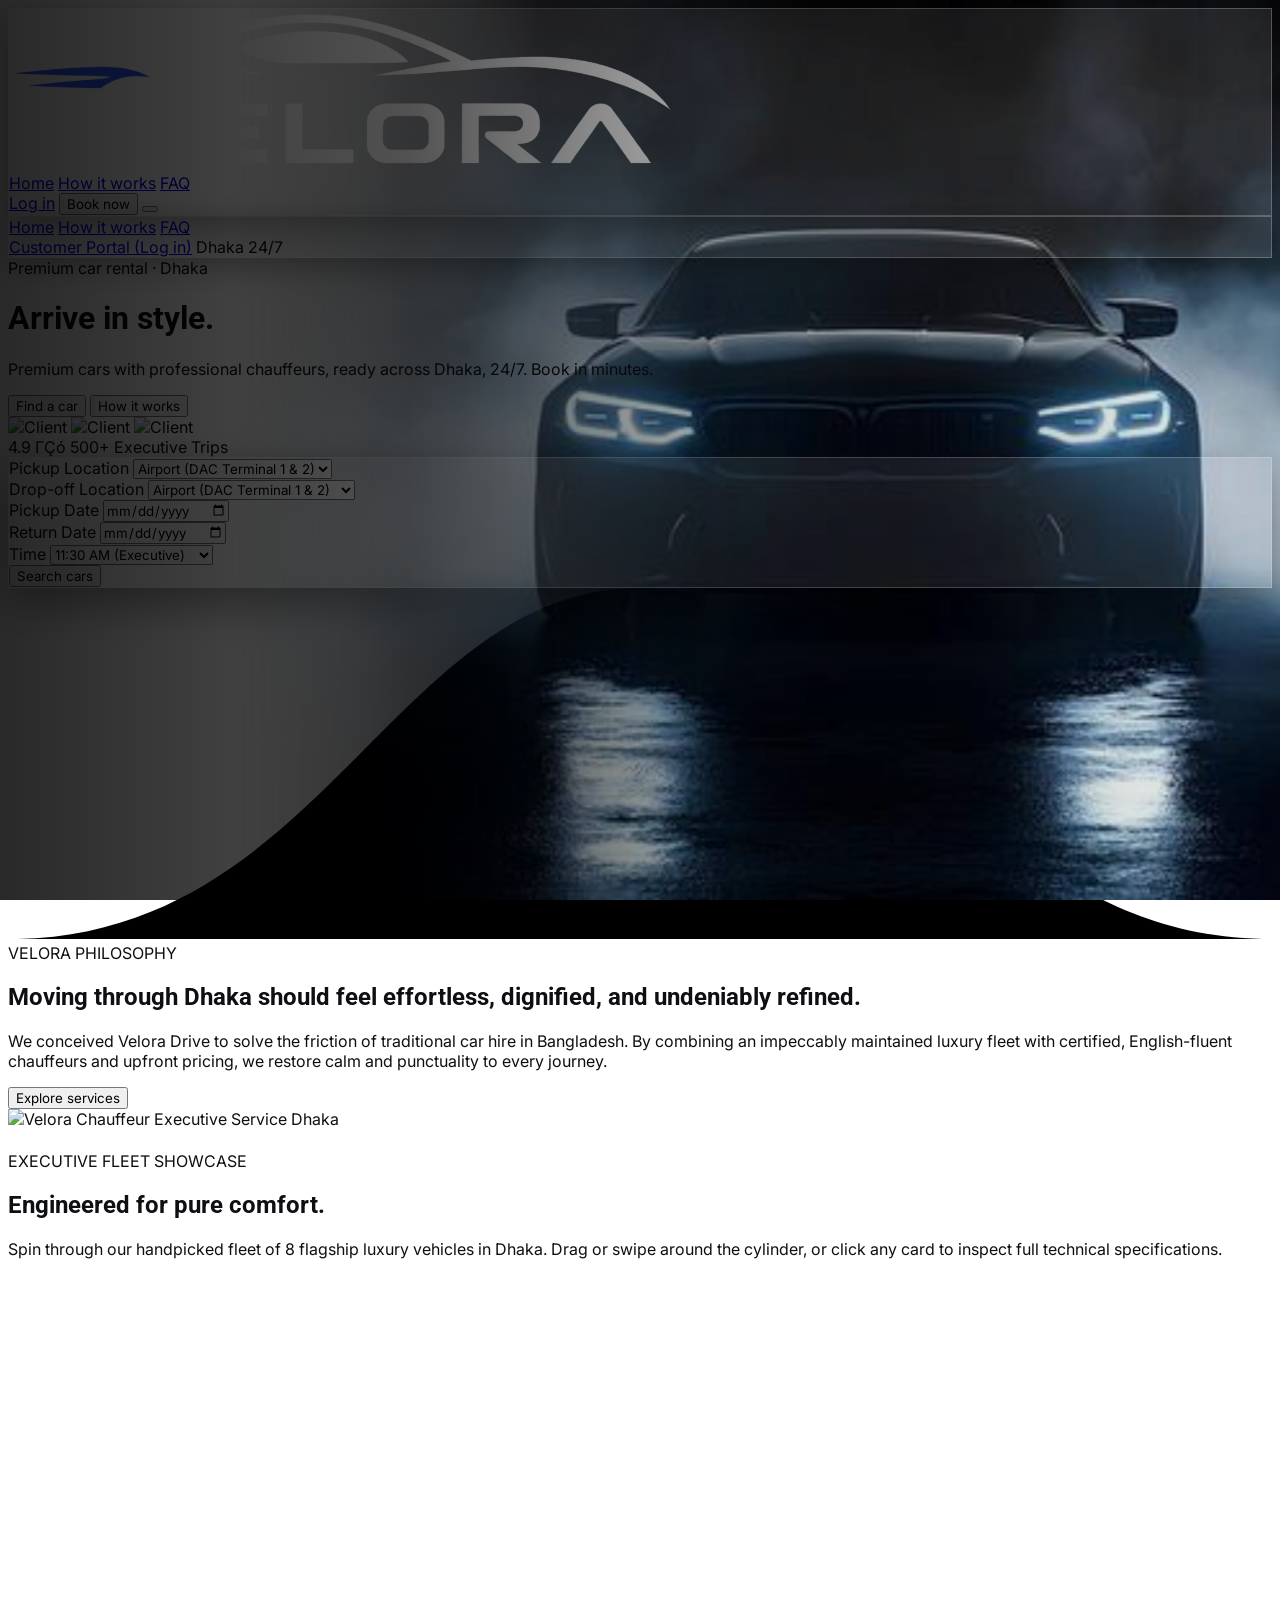
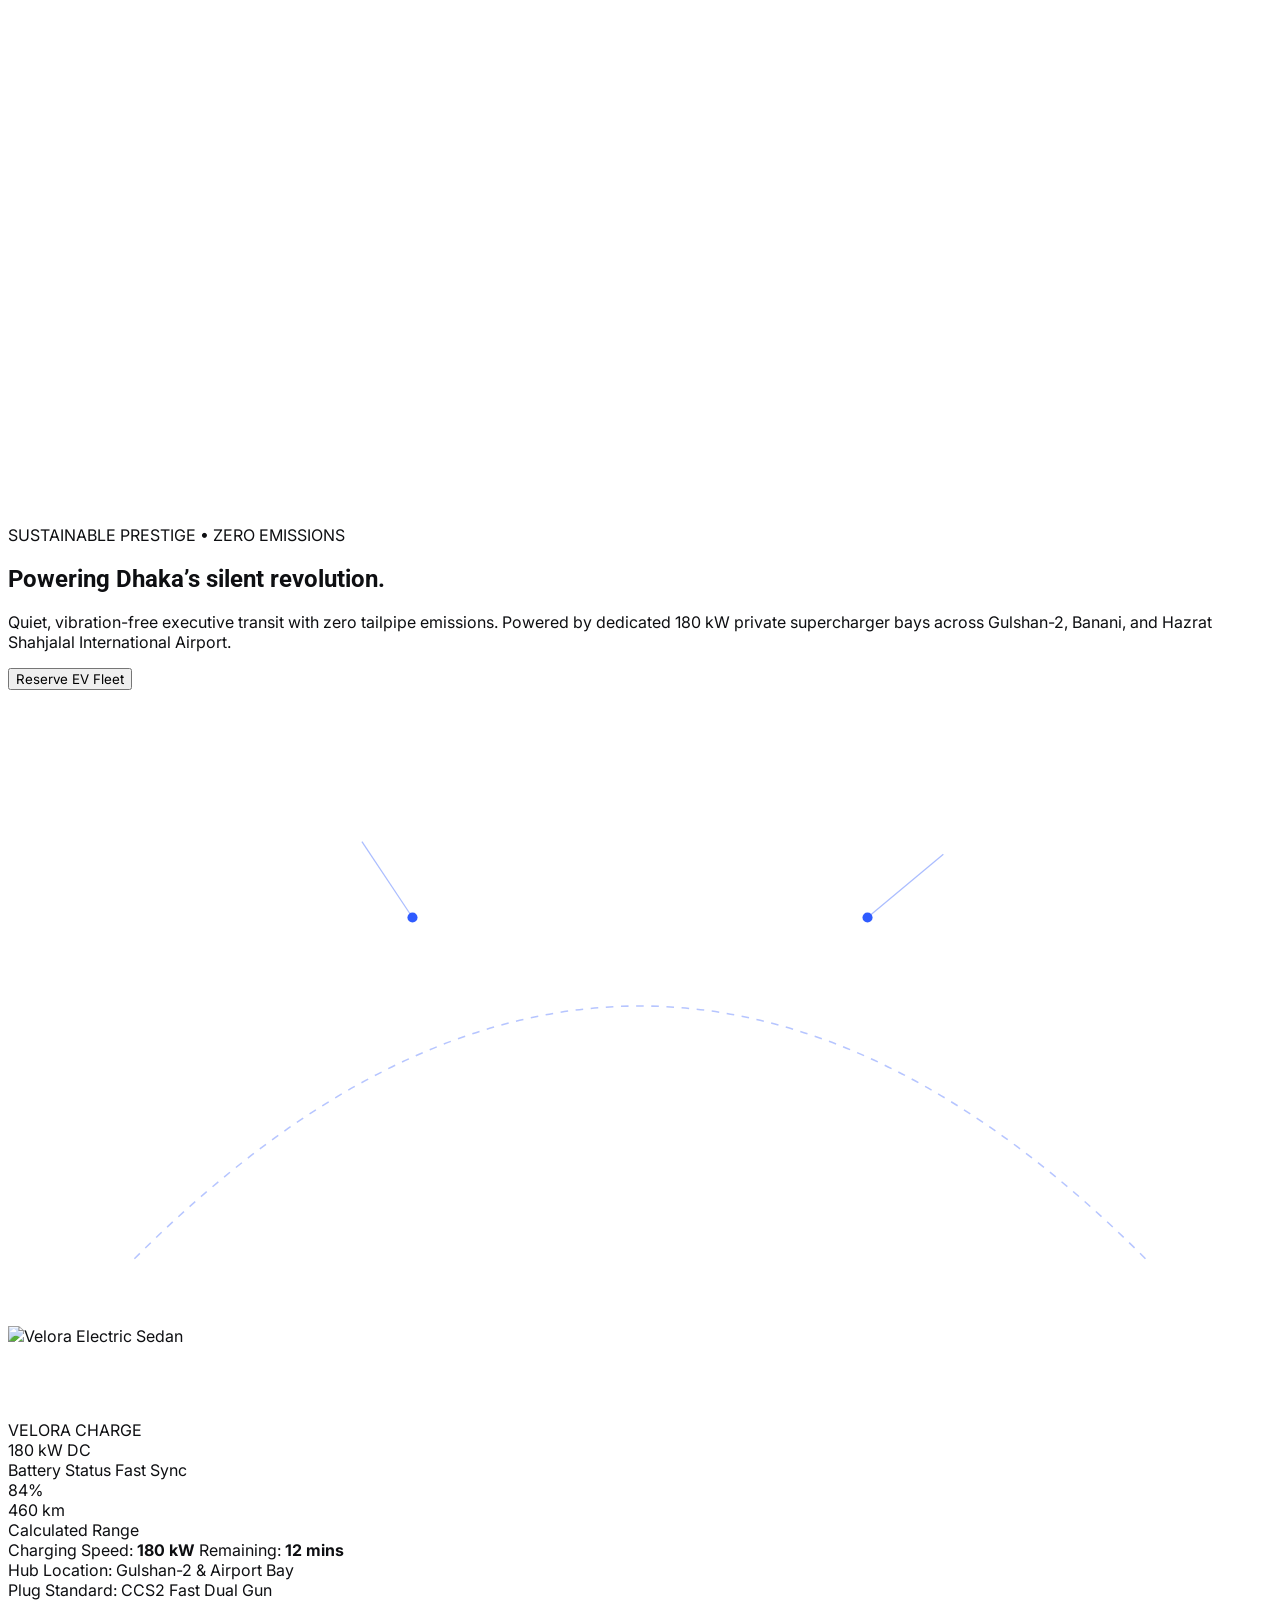
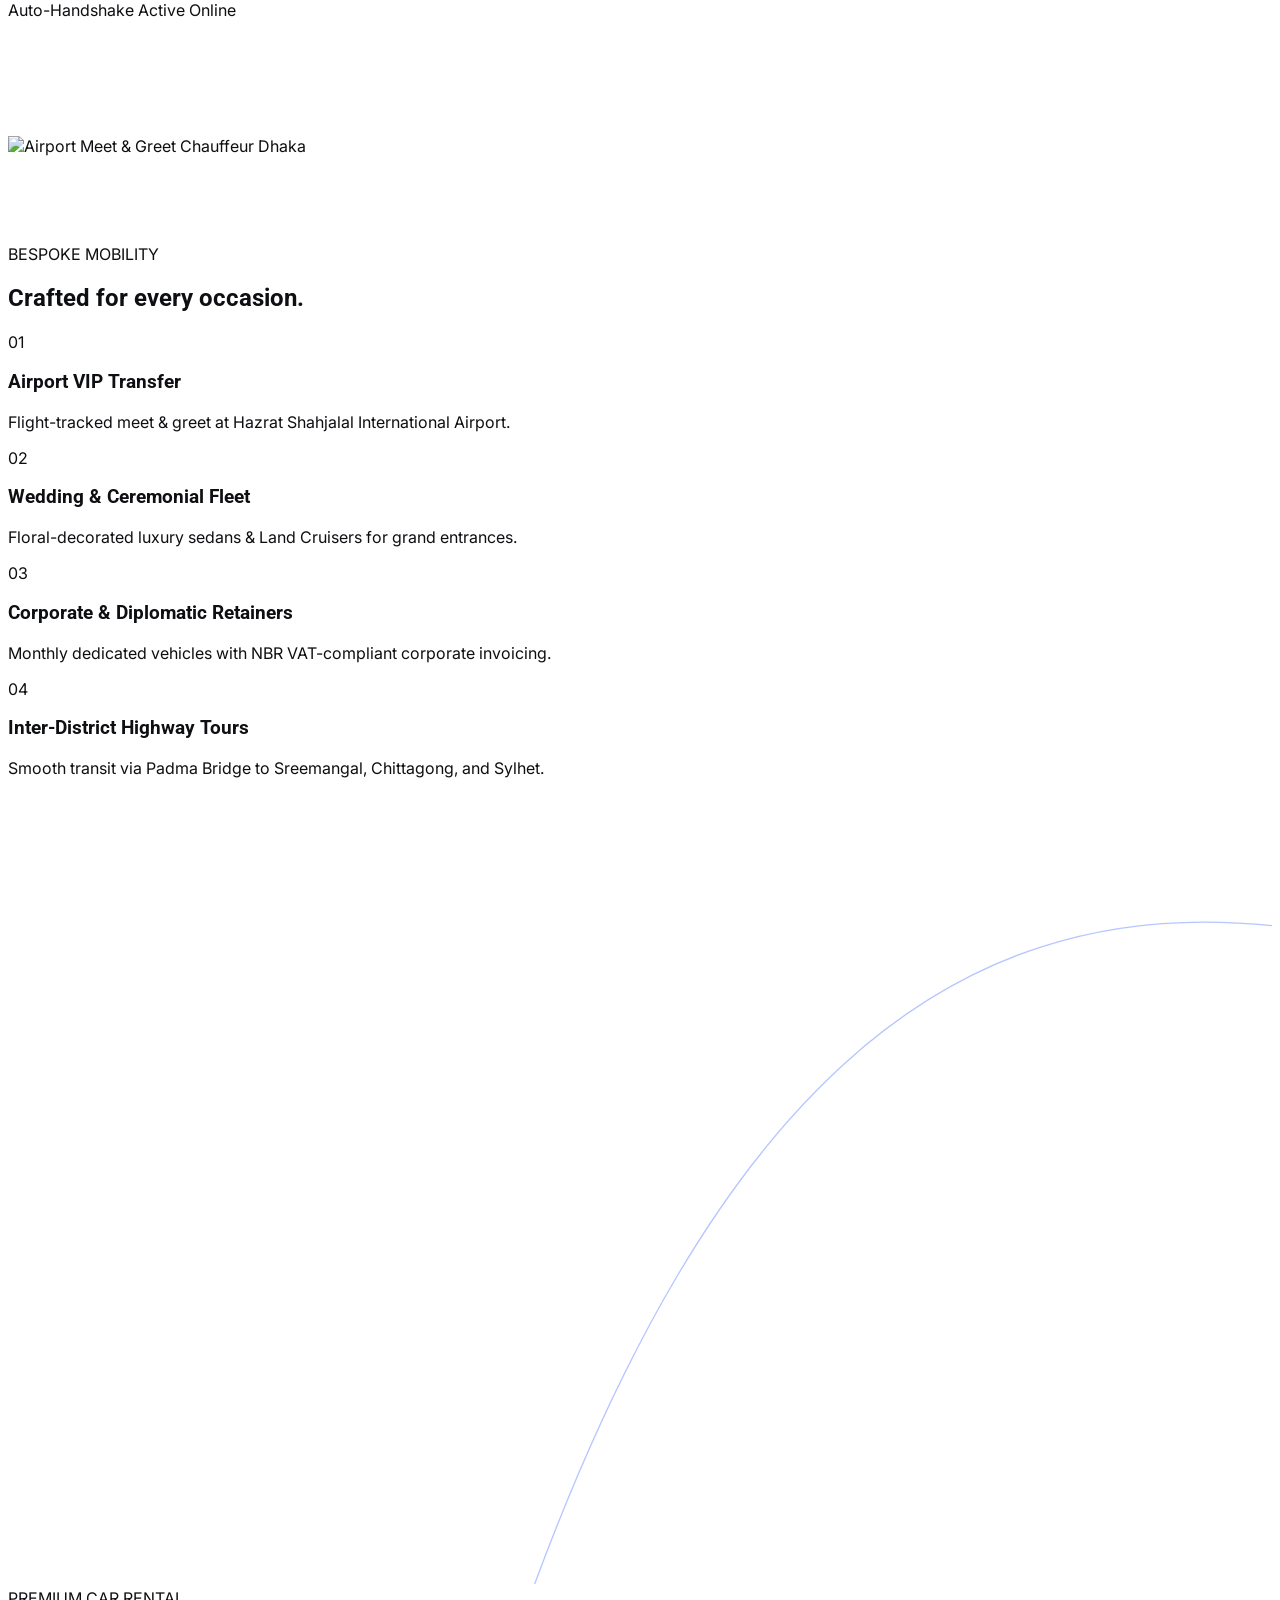
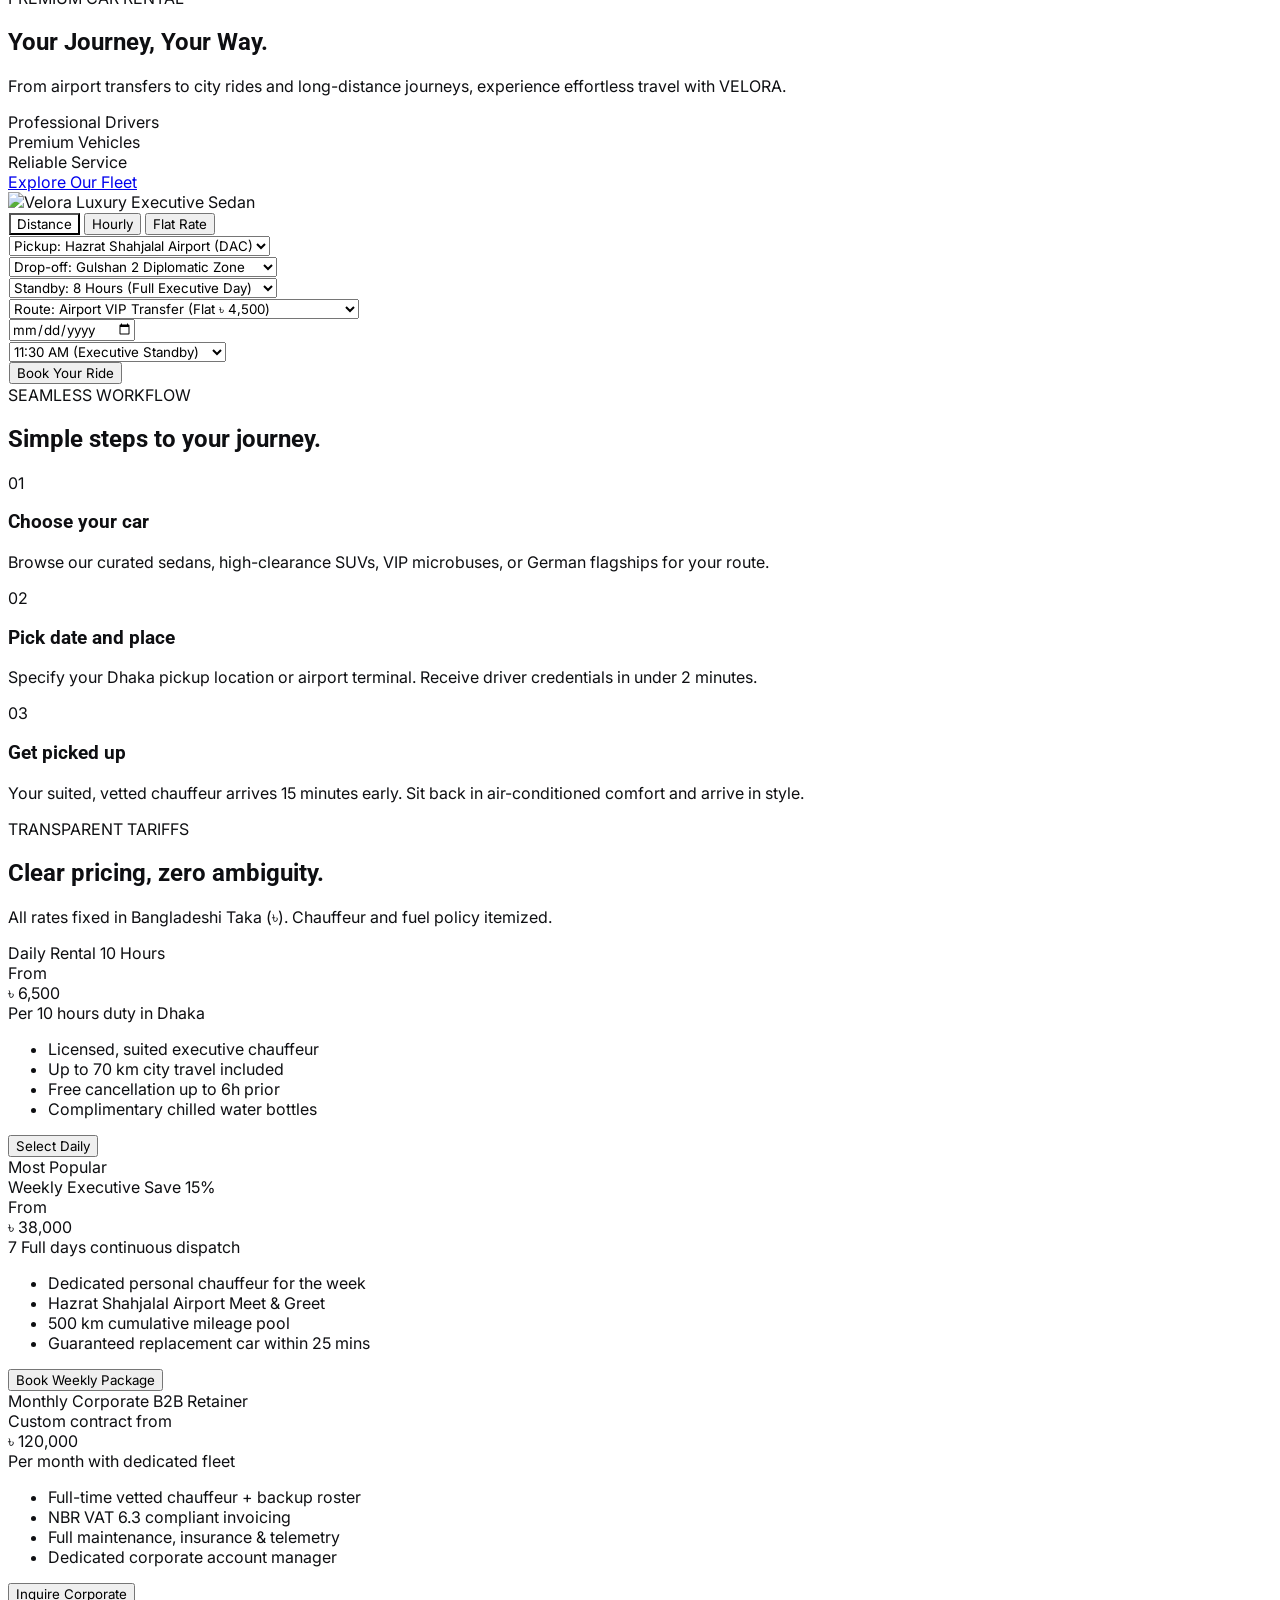
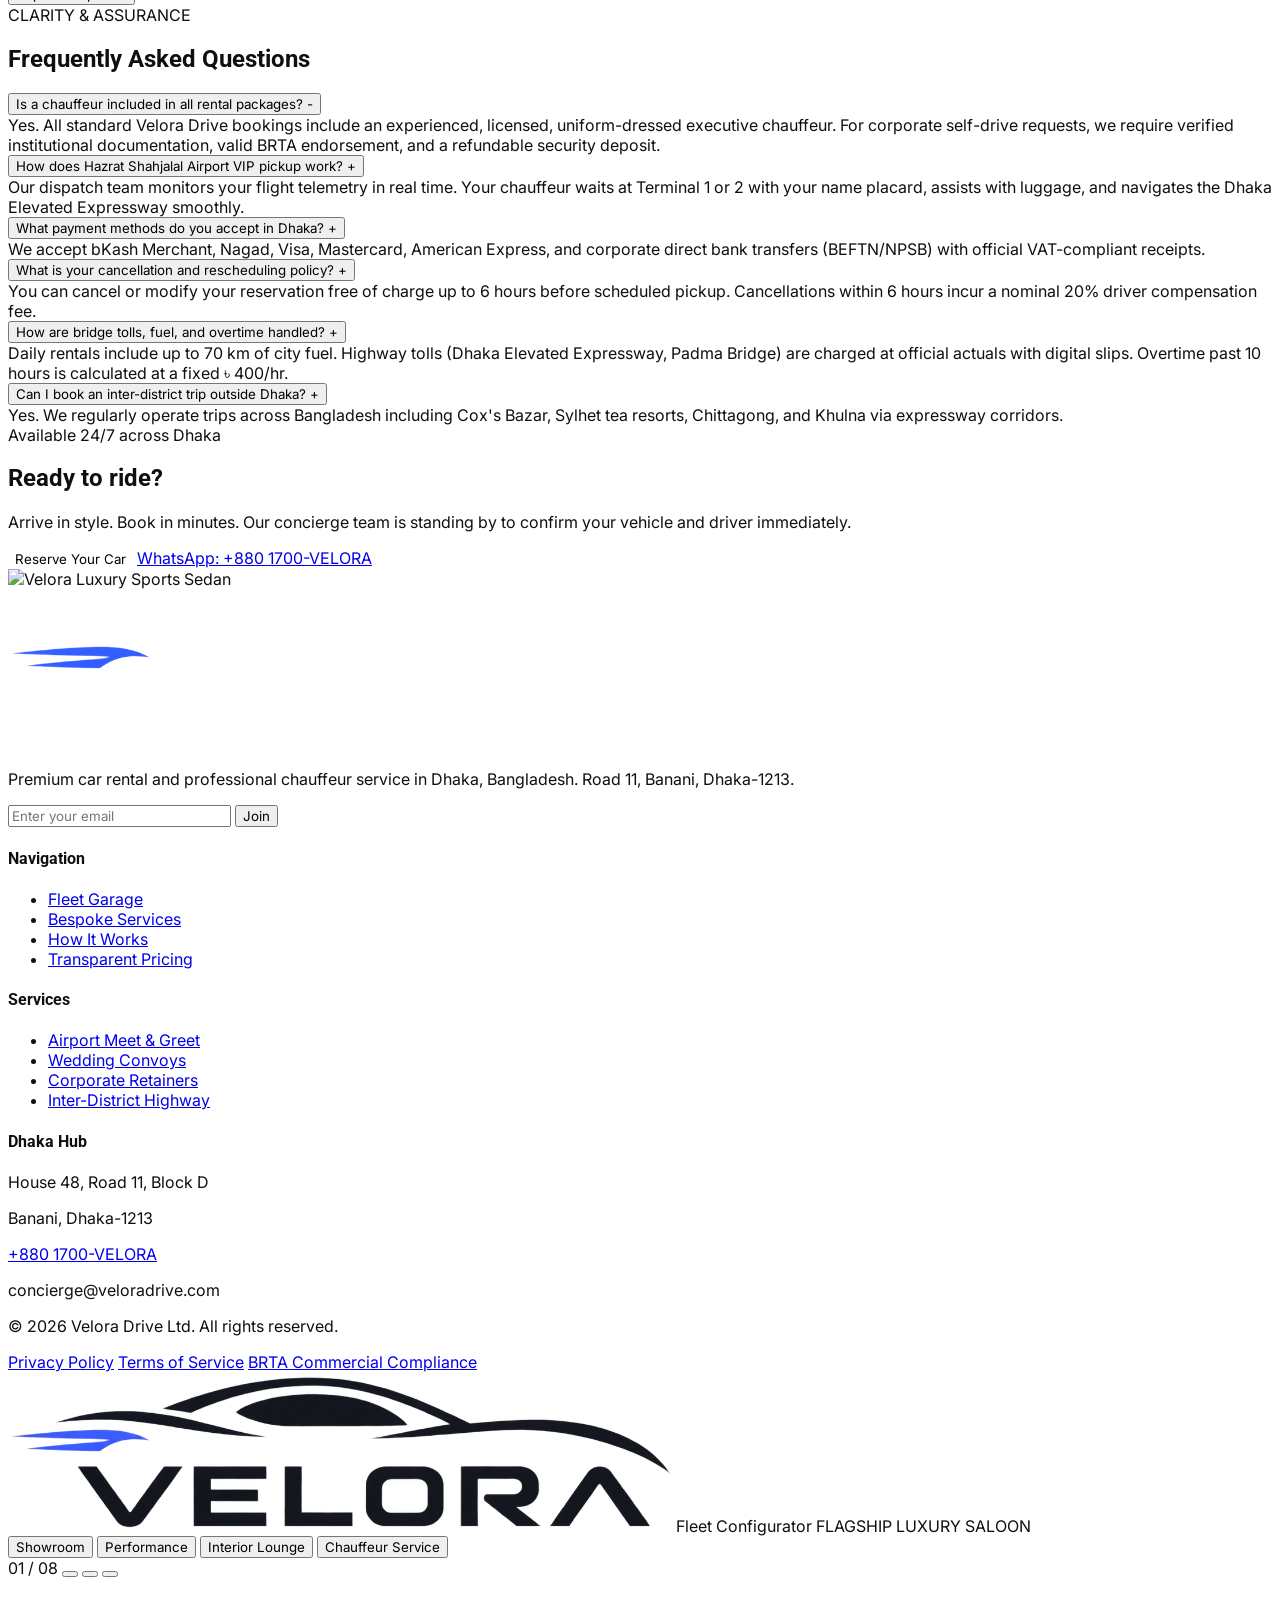
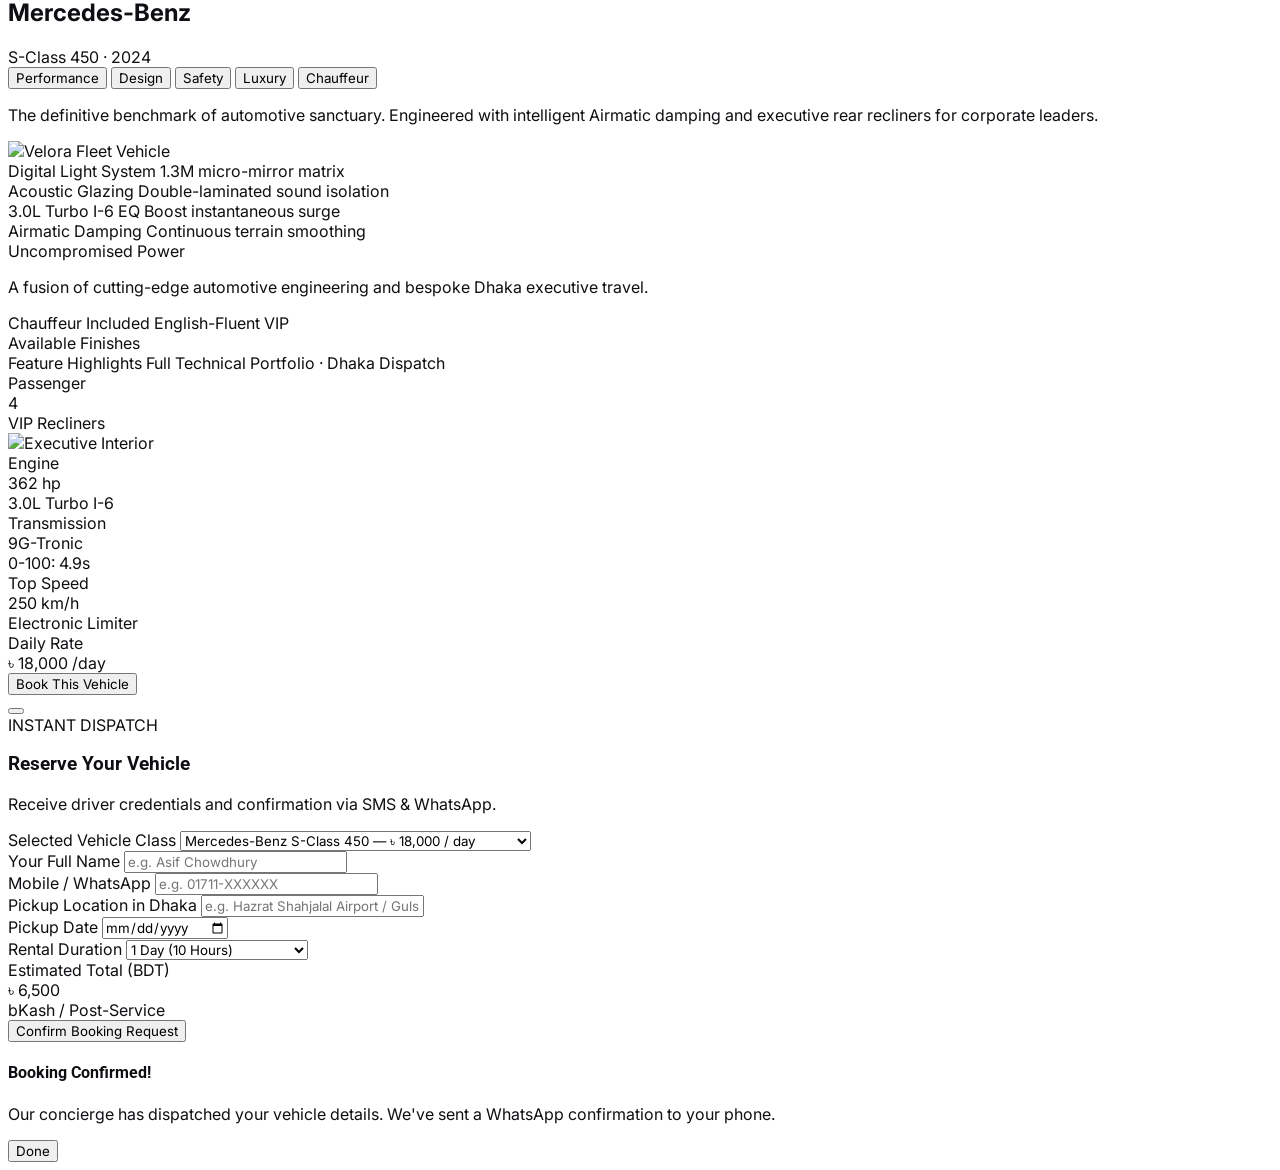
==== index.html @ f096539b "Fix hero video playback with mathematically accurate FastStart MP4 offsets and streamlined autoplay " ====
<!DOCTYPE html>
<html lang="en" class="scroll-smooth">
<head>
  <meta charset="UTF-8">
  <meta name="viewport" content="width=device-width, initial-scale=1.0">
  <title>Velora Drive — Premium Car Rental & Chauffeur Service | Dhaka</title>
  <meta name="description" content="Arrive in style. Book in minutes. Premium car rental and professional chauffeur service across Dhaka, Bangladesh.">
  <meta http-equiv="Cache-Control" content="no-cache, no-store, must-revalidate">
  <meta http-equiv="Pragma" content="no-cache">
  <meta http-equiv="Expires" content="0">

  <!-- Instant Video Preload for Zero-Delay Hero Playback -->
  <link rel="preload" as="video" href="hero.mp4?v=4" type="video/mp4">

  <!-- Google Fonts: Roboto Bold for Titles + Inter for Body & UI -->




  <link rel="preconnect" href="https://fonts.googleapis.com">
  <link rel="preconnect" href="https://fonts.gstatic.com" crossorigin>
  <link href="https://fonts.googleapis.com/css2?family=Inter:wght@300;400;500;600;700;800&family=Roboto:wght@400;500;700;900&display=swap" rel="stylesheet">

  <!-- Tailwind CSS -->
  <script src="https://cdn.tailwindcss.com"></script>

  <!-- Lucide Icons -->
  <script src="https://unpkg.com/lucide@latest"></script>

  <!-- React Bits CircularCarousel Component Styles -->
  <link rel="stylesheet" href="./CircularCarousel.css?v=6">

  <!-- React 18 & ReactDOM 18 for CircularCarousel (with CDN fallback) -->
  <script src="https://cdnjs.cloudflare.com/ajax/libs/react/18.3.1/umd/react.production.min.js"></script>
  <script>window.React || document.write('<script src="https://unpkg.com/react@18/umd/react.production.min.js"><\/script>')</script>
  <script src="https://cdnjs.cloudflare.com/ajax/libs/react-dom/18.3.1/umd/react-dom.production.min.js"></script>
  <script>window.ReactDOM || document.write('<script src="https://unpkg.com/react-dom@18/umd/react-dom.production.min.js"><\/script>')</script>
  <script src="./CircularCarousel.js?v=6"></script>

  <script>
    tailwind.config = {
      theme: {
        extend: {
          colors: {
            page: '#FFFFFF',
            pageAlt: '#F5F6F8',
            ink: '#0E0F12',
            inkSecondary: '#5C6068',
            hairline: 'rgba(14, 15, 18, 0.08)',
            hairlineLight: 'rgba(255, 255, 255, 0.12)',
            electric: '#2F5BFF',
            electricHover: '#1E47E6',
            electricGlow: 'rgba(47, 91, 255, 0.25)',
          },
          fontFamily: {
            sans: ['Inter', '-apple-system', 'BlinkMacSystemFont', '"Segoe UI"', 'sans-serif'],
            inter: ['Inter', '-apple-system', 'BlinkMacSystemFont', '"Segoe UI"', 'sans-serif'],
            title: ['Roboto', '-apple-system', 'BlinkMacSystemFont', '"Segoe UI"', 'sans-serif'],
            subheading: ['Roboto', '-apple-system', 'BlinkMacSystemFont', '"Segoe UI"', 'sans-serif'],
            roboto: ['Roboto', '-apple-system', 'BlinkMacSystemFont', '"Segoe UI"', 'sans-serif'],
            serif: ['Roboto', '-apple-system', 'BlinkMacSystemFont', '"Segoe UI"', 'sans-serif'],
            display: ['Roboto', '-apple-system', 'BlinkMacSystemFont', '"Segoe UI"', 'sans-serif'],
          },
          boxShadow: {
            'glass': '0 8px 32px 0 rgba(14, 15, 18, 0.06)',
            'glass-hover': '0 12px 40px 0 rgba(14, 15, 18, 0.10)',
            'pill': '0 4px 20px -2px rgba(14, 15, 18, 0.12)',
            'card-lift': '0 20px 40px -15px rgba(14, 15, 18, 0.08)',
            'electric': '0 0 24px -2px rgba(47, 91, 255, 0.4)',
          }
        }
      }
    }
  </script>

  <style>
    body {
      background-color: #FFFFFF;
      color: #0E0F12;
      font-family: 'Inter', -apple-system, BlinkMacSystemFont, 'Segoe UI', Roboto, sans-serif;
      overflow-x: hidden;
      selection-background-color: #2F5BFF;
      selection-color: #ffffff;
    }

    ::selection {
      background-color: #2F5BFF;
      color: #ffffff;
    }

    /* STRICT GLOBAL ENFORCEMENT: Absolutely NO italic typography anywhere */
    *, *::before, *::after {
      font-style: normal !important;
    }

    /* ALL TITLES & HEADINGS: Roboto Bold (700) */
    h1, h2, h3, h4, h5, h6,
    .font-serif, .font-display, .font-serif-display,
    .title-bold, .font-title,
    h1.font-serif, h2.font-serif, h3.font-serif,
    h1 .font-serif, h2 .font-serif, h3 .font-serif,
    .font-serif-italic {
      font-family: 'Roboto', -apple-system, BlinkMacSystemFont, 'Segoe UI', sans-serif !important;
      font-weight: 700 !important;
      font-style: normal !important;
    }

    /* ALL OTHER TEXT (Body, Paragraphs, UI, Subheadings, Buttons, Inputs, Spans): Inter */
    body,
    p,
    a,
    button,
    input,
    select,
    textarea,
    label,
    li,
    .font-sans,
    .font-inter,
    .font-roboto,
    .font-subheading,
    .section-desc {
      font-family: 'Inter', -apple-system, BlinkMacSystemFont, 'Segoe UI', Roboto, sans-serif !important;
      font-style: normal !important;
    }

    /* Glass Effect (white 40-55%, blur 18-24px, 1px white border, soft shadow) */
    .glass-floating {
      background: rgba(255, 255, 255, 0.52);
      backdrop-filter: blur(20px);
      -webkit-backdrop-filter: blur(20px);
      border: 1px solid rgba(255, 255, 255, 0.85);
      box-shadow: 0 8px 32px 0 rgba(14, 15, 18, 0.06);
    }

    .glass-floating-dark {
      background: rgba(255, 255, 255, 0.12);
      backdrop-filter: blur(20px);
      -webkit-backdrop-filter: blur(20px);
      border: 1px solid rgba(255, 255, 255, 0.2);
    }

    /* 12-Column Architectural Grid Overlay */
    .hero-grid-lines {
      background-image: repeating-linear-gradient(
        to right,
        rgba(14, 15, 18, 0.035) 0px,
        rgba(14, 15, 18, 0.035) 1px,
        transparent 1px,
        transparent calc((100% - 11px) / 12)
      );
    }

    .hero-grid-lines-dark {
      background-image: repeating-linear-gradient(
        to right,
        rgba(255, 255, 255, 0.03) 0px,
        rgba(255, 255, 255, 0.03) 1px,
        transparent 1px,
        transparent calc((100% - 11px) / 12)
      );
    }

    /* Hero Background Video Styling & Right-Shift */
    .hero-video-media {
      position: absolute;
      top: 0;
      left: 0;
      width: 100%;
      height: 100%;
      object-fit: cover;
      object-position: center center;
      transform: translateX(18%);
      mask-image: linear-gradient(to right, transparent 0%, rgba(0,0,0,0.3) 10%, rgba(0,0,0,0.85) 24%, black 36%, black 100%);
      -webkit-mask-image: linear-gradient(to right, transparent 0%, rgba(0,0,0,0.3) 10%, rgba(0,0,0,0.85) 24%, black 36%, black 100%);
      transition: opacity 0.6s ease-in-out;
      will-change: opacity, transform;
    }

    @media (max-width: 1024px) {
      .hero-video-media {
        transform: translateX(10%);
        mask-image: linear-gradient(to right, transparent 0%, rgba(0,0,0,0.5) 15%, black 35%, black 100%);
        -webkit-mask-image: linear-gradient(to right, transparent 0%, rgba(0,0,0,0.5) 15%, black 35%, black 100%);
      }
    }

    @media (max-width: 768px) {
      .hero-video-media {
        transform: translateX(0);
        object-position: center 20%;
        mask-image: linear-gradient(to bottom, black 0%, black 50%, rgba(0,0,0,0.4) 75%, transparent 100%);
        -webkit-mask-image: linear-gradient(to bottom, black 0%, black 50%, rgba(0,0,0,0.4) 75%, transparent 100%);
      }
    }

    .viewport-mobile .hero-video-media {
      transform: translateX(0) !important;
      object-position: center 20% !important;
      mask-image: linear-gradient(to bottom, black 0%, black 50%, rgba(0,0,0,0.4) 75%, transparent 100%) !important;
      -webkit-mask-image: linear-gradient(to bottom, black 0%, black 50%, rgba(0,0,0,0.4) 75%, transparent 100%) !important;
    }

    /* Dark gradient overlay for >= 4.5:1 text contrast */
    .hero-video-overlay {
      position: absolute;
      inset: 0;
      background: linear-gradient(to right, rgba(0, 0, 0, 0.84) 0%, rgba(0, 0, 0, 0.68) 32%, rgba(0, 0, 0, 0.28) 58%, rgba(0, 0, 0, 0.05) 100%);
      pointer-events: none;
      z-index: 2;
    }

    @media (max-width: 768px) {
      .hero-video-overlay {
        background: linear-gradient(to bottom, rgba(0, 0, 0, 0.35) 0%, rgba(0, 0, 0, 0.72) 42%, rgba(0, 0, 0, 0.95) 80%);
      }
    }

    .viewport-mobile .hero-video-overlay {
      background: linear-gradient(to bottom, rgba(0, 0, 0, 0.35) 0%, rgba(0, 0, 0, 0.72) 42%, rgba(0, 0, 0, 0.95) 80%) !important;
    }

    /* Floating Pill Full-Glass Navbar */
    .hero-glass-nav {
      background: rgba(255, 255, 255, 0.10);
      backdrop-filter: blur(22px) saturate(150%);
      -webkit-backdrop-filter: blur(22px) saturate(150%);
      border: 1px solid rgba(255, 255, 255, 0.25);
      box-shadow: 0 8px 32px 0 rgba(0, 0, 0, 0.35);
      transition: background 0.3s ease, backdrop-filter 0.3s ease, border-color 0.3s ease, box-shadow 0.3s ease;
    }

    .hero-glass-nav.is-scrolled {
      background: rgba(14, 15, 18, 0.85);
      backdrop-filter: blur(28px) saturate(160%);
      -webkit-backdrop-filter: blur(28px) saturate(160%);
      border-color: rgba(255, 255, 255, 0.18);
      box-shadow: 0 16px 40px rgba(0, 0, 0, 0.6);
    }

    /* Floating Glass Booking Bar */
    .hero-booking-glass {
      background: rgba(255, 255, 255, 0.10);
      backdrop-filter: blur(22px) saturate(150%);
      -webkit-backdrop-filter: blur(22px) saturate(150%);
      border: 1px solid rgba(255, 255, 255, 0.25);
      box-shadow: 0 16px 45px rgba(0, 0, 0, 0.4);
    }

    /* Entrance Keyframe Animations */
    @keyframes heroFadeDown {
      0% {
        opacity: 0;
        transform: translateY(-24px);
      }
      100% {
        opacity: 1;
        transform: translateY(0);
      }
    }

    @keyframes heroSlideUp {
      0% {
        opacity: 0;
        transform: translateY(36px);
      }
      100% {
        opacity: 1;
        transform: translateY(0);
      }
    }

    @keyframes heroFadeIn {
      0% {
        opacity: 0;
      }
      100% {
        opacity: 1;
      }
    }

    .animate-hero-nav {
      animation: heroFadeDown 0.8s cubic-bezier(0.16, 1, 0.3, 1) forwards;
    }

    .animate-hero-line-1 {
      opacity: 0;
      animation: heroSlideUp 0.7s cubic-bezier(0.16, 1, 0.3, 1) 0.15s forwards;
    }

    .animate-hero-line-2 {
      opacity: 0;
      animation: heroSlideUp 0.7s cubic-bezier(0.16, 1, 0.3, 1) 0.32s forwards;
    }

    .animate-hero-subtext {
      opacity: 0;
      animation: heroFadeIn 0.8s ease-out 0.5s forwards;
    }

    .animate-hero-buttons {
      opacity: 0;
      animation: heroFadeIn 0.8s ease-out 0.65s forwards;
    }

    .animate-hero-booking {
      opacity: 0;
      animation: heroFadeIn 0.9s cubic-bezier(0.16, 1, 0.3, 1) 0.8s forwards;
    }

    /* 360° Ring Perspective Orbit */
    .ellipse-orbit {
      transform: rotateX(68deg);
      border-radius: 50%;
    }

    /* 3D Cinematic Curved Car Showcase (7 Landscape Cards in Perspective) */
    :root {
      --curved-card-w: 400px;
      --curved-card-h: 270px;
    }
    @media (max-width: 1024px) {
      :root {
        --curved-card-w: 340px;
        --curved-card-h: 230px;
      }
    }
    @media (max-width: 640px) {
      :root {
        --curved-card-w: 290px;
        --curved-card-h: 195px;
      }
    }

    .curved-stage-viewport {
      perspective: 1400px;
      perspective-origin: 50% 50%;
      width: 100%;
      height: 350px;
      display: flex;
      align-items: center;
      justify-content: center;
      position: relative;
      touch-action: pan-y;
      user-select: none;
      -webkit-user-select: none;
      overflow: hidden;
    }
    @media (min-width: 640px) {
      .curved-stage-viewport {
        height: 390px;
      }
    }
    @media (min-width: 1024px) {
      .curved-stage-viewport {
        height: 440px;
      }
    }

    .curved-carousel-track {
      position: relative;
      width: var(--curved-card-w);
      height: var(--curved-card-h);
      transform-style: preserve-3d;
      display: flex;
      align-items: center;
      justify-content: center;
    }

    .curved-card {
      position: absolute;
      top: 0;
      left: 0;
      width: 100%;
      height: 100%;
      border-radius: 14px;
      overflow: hidden;
      background: #0d0e12;
      border: 1px solid rgba(255, 255, 255, 0.12);
      box-shadow: 0 20px 45px -10px rgba(0, 0, 0, 0.8), 0 0 20px rgba(0, 0, 0, 0.5);
      cursor: pointer;
      transform-style: preserve-3d;
      backface-visibility: hidden;
      transition: transform 800ms cubic-bezier(0.22, 1, 0.36, 1), 
                  opacity 800ms cubic-bezier(0.22, 1, 0.36, 1), 
                  filter 800ms cubic-bezier(0.22, 1, 0.36, 1),
                  border-color 400ms ease,
                  box-shadow 400ms ease;
      will-change: transform, opacity, filter;
    }

    .curved-card:hover {
      border-color: rgba(255, 255, 255, 0.65) !important;
      box-shadow: 0 28px 60px -10px rgba(0, 0, 0, 0.9), 0 0 30px rgba(255, 255, 255, 0.15) !important;
    }

    .curved-card.is-center {
      border-color: rgba(255, 255, 255, 0.35);
      box-shadow: 0 30px 65px -12px rgba(0, 0, 0, 0.95), 0 0 35px rgba(56, 189, 248, 0.14);
    }

    /* Custom scrollbar */
    ::-webkit-scrollbar {
      width: 7px;
    }
    ::-webkit-scrollbar-track {
      background: #F5F6F8;
    }
    ::-webkit-scrollbar-thumb {
      background: #D1D5DB;
      border-radius: 4px;
    }
    ::-webkit-scrollbar-thumb:hover {
      background: #2F5BFF;
    }

    /* Responsive Device Simulation Frame */
    .viewport-mobile {
      max-width: 390px !important;
      margin-left: auto !important;
      margin-right: auto !important;
      box-shadow: 0 0 50px rgba(0,0,0,0.25);
      border-left: 1px solid #E5E7EB;
      border-right: 1px solid #E5E7EB;
      border-radius: 40px;
      overflow: hidden;
    }

    /* Vertical Typographic Watermark (Image 1 Style) */
    .vertical-watermark {
      writing-mode: vertical-rl;
      text-orientation: mixed;
      transform: rotate(180deg);
    }

    /* Diagonal Slash Architectural Banner (Image 1 Style) */
    .diagonal-slash-bar {
      transform: skewX(-24deg);
      transform-origin: center;
    }

    /* Interactive Hotspot Node & Ripple */
    .hotspot-pulse-node {
      position: relative;
    }
    .hotspot-pulse-node::after {
      content: '';
      position: absolute;
      inset: -6px;
      border-radius: 9999px;
      background: rgba(47, 91, 255, 0.4);
      animation: hotspotPing 2s cubic-bezier(0, 0, 0.2, 1) infinite;
    }
    @keyframes hotspotPing {
      75%, 100% {
        transform: scale(2.2);
        opacity: 0;
      }
    }

    /* Floor Reflection Shadow Effect */
    .car-mirror-shadow {
      mask-image: linear-gradient(to bottom, rgba(0,0,0,1) 0%, rgba(0,0,0,0.2) 60%, transparent 100%);
      -webkit-mask-image: linear-gradient(to bottom, rgba(0,0,0,1) 0%, rgba(0,0,0,0.2) 60%, transparent 100%);
    }
  </style>
</head>
<body id="appBody" class="bg-white text-ink antialiased">

  <!-- ROOT CONTAINER -->
  <div id="mainViewportWrapper" class="w-full">

    <!-- 1. HERO SECTION (Full-Screen 100vh Background Video, Pure Black #000, Full-Glass Floating Navbar, Glass Booking Bar) -->
    <header id="hero" class="relative w-full min-h-screen min-h-[720px] bg-black flex flex-col justify-between">
      
      <!-- HERO BACKGROUND VIDEO CONTAINER -->
      <div id="heroMediaContainer" class="absolute inset-0 w-full h-full pointer-events-none overflow-hidden bg-black z-0">
        <!-- High-Performance FastStart Background Video with Native Hardware Acceleration -->
        <video id="heroVideo1" autoplay muted loop playsinline preload="auto" poster="hero-poster.jpg" class="hero-video-media z-[1] opacity-100">
          <source src="hero.mp4?v=4" type="video/mp4">
        </video>

        <!-- Dark Gradient Contrast Overlay (Black ~84% on left fading to 0% on right for text contrast >= 4.5:1) -->
        <div class="hero-video-overlay"></div>

        <!-- Subtle architectural grid lines overlay for depth -->
        <div class="absolute inset-0 hero-grid-lines-dark pointer-events-none opacity-25 z-[3]"></div>
      </div>

      <!-- 1.1 FLOATING FULL-GLASS PILL NAVBAR (24px top, max-w-[1200px], h-[68px], sticky) -->
      <div class="sticky top-6 z-40 w-full px-4 sm:px-6 pointer-events-none animate-hero-nav">
        <nav id="heroGlassNavbar" class="pointer-events-auto max-w-[1200px] h-[68px] mx-auto hero-glass-nav rounded-full px-5 sm:px-7 flex items-center justify-between transition-all duration-300">
          
          <!-- Left: Velora Official Logo -->
          <a href="#" class="flex items-center group py-1" aria-label="Velora Drive Home">
            <img src="./logo-white.png" alt="Velora" class="h-8 sm:h-9 w-auto object-contain transition-transform duration-300 group-hover:scale-105">
          </a>

          <!-- Centre: Nav Menu Links (Home, How it works, FAQ) - Always visible across all screen sizes -->
          <div class="flex items-center space-x-3.5 sm:space-x-6 lg:space-x-8 text-xs sm:text-sm font-semibold text-white/90">
            <a href="#hero" class="hover:text-white transition py-1 relative after:content-[''] after:absolute after:bottom-0 after:left-0 after:w-0 after:h-[1.5px] after:bg-white hover:after:w-full after:transition-all">Home</a>
            <a href="#how-it-works" class="hover:text-white transition py-1 relative after:content-[''] after:absolute after:bottom-0 after:left-0 after:w-0 after:h-[1.5px] after:bg-white hover:after:w-full after:transition-all">How it works</a>
            <a href="#faq" class="hover:text-white transition py-1 relative after:content-[''] after:absolute after:bottom-0 after:left-0 after:w-0 after:h-[1.5px] after:bg-white hover:after:w-full after:transition-all">FAQ</a>
          </div>

          <!-- Right: "Book now" White Pill Button + "Log in" link -->
          <div class="flex items-center gap-3 sm:gap-4">
            <a href="#" class="hidden sm:inline-block text-xs sm:text-sm font-medium text-white/75 hover:text-white transition">Log in</a>
            
            <button onclick="openBookingDrawer()" class="group flex items-center gap-2 pl-4 sm:pl-5 pr-1.5 py-1.5 rounded-full bg-white text-ink font-semibold text-xs sm:text-sm hover:bg-neutral-100 transition shadow-lg">
              <span>Book now</span>
              <span class="w-7 h-7 sm:w-8 sm:h-8 rounded-full bg-ink text-white flex items-center justify-center group-hover:bg-electric transition duration-300">
                <i data-lucide="arrow-up-right" class="w-3.5 h-3.5 text-white"></i>
              </span>
            </button>

            <!-- Mobile Hamburger Icon -->
            <button id="mobileNavToggle" onclick="toggleMobileNavMenu()" class="md:hidden w-9 h-9 rounded-full bg-white/10 hover:bg-white/20 border border-white/20 flex items-center justify-center text-white transition" aria-label="Toggle Mobile Menu">
              <i data-lucide="menu" id="hamburgerIcon" class="w-4 h-4 text-white"></i>
            </button>
          </div>

        </nav>

        <!-- Mobile Glass Dropdown Menu -->
        <div id="mobileGlassDropdown" class="hidden md:hidden max-w-[1200px] mx-auto mt-2 hero-glass-nav rounded-3xl p-5 space-y-3 pointer-events-auto shadow-2xl">
          <div class="flex flex-col space-y-3 text-sm font-medium text-white/90">
            <a href="#hero" onclick="toggleMobileNavMenu()" class="px-3 py-2 rounded-xl hover:bg-white/10 transition">Home</a>
            <a href="#how-it-works" onclick="toggleMobileNavMenu()" class="px-3 py-2 rounded-xl hover:bg-white/10 transition">How it works</a>
            <a href="#faq" onclick="toggleMobileNavMenu()" class="px-3 py-2 rounded-xl hover:bg-white/10 transition">FAQ</a>
            <div class="pt-2 border-t border-white/15 flex items-center justify-between px-3">
              <a href="#" class="text-xs text-white/70 hover:text-white">Customer Portal (Log in)</a>
              <span class="text-xs text-electric font-semibold">Dhaka 24/7</span>
            </div>
          </div>
        </div>
      </div>

      <!-- 1.2 HERO TEXT & CTAS (Left Side, Vertically Centred, max-w-[1280px]) -->
      <div class="max-w-[1280px] w-full mx-auto px-4 sm:px-6 lg:px-8 py-10 sm:py-14 relative z-20 my-auto">
        <div class="max-w-[580px] space-y-6 sm:space-y-7">
          
          <!-- Small Label Above Headline -->
          <div class="inline-flex items-center gap-2 px-3.5 py-1.5 rounded-full bg-white/10 backdrop-blur-md border border-white/20 text-xs font-semibold tracking-wider text-white uppercase animate-hero-line-1">
            <span class="w-2 h-2 rounded-full bg-electric animate-pulse"></span>
            <span>Premium car rental &middot; Dhaka</span>
          </div>

          <!-- Headline: Cormorant Garamond 96px desktop / 44px mobile, tight tracking, upright "style." -->
          <h1 class="text-4xl sm:text-6xl md:text-7xl lg:text-[96px] font-bold tracking-tight text-white leading-[1.0] select-none font-serif">
            <span class="block animate-hero-line-1">Arrive in</span>
            <span class="block font-serif font-bold not-italic tracking-normal text-white animate-hero-line-2 mt-0.5 sm:mt-1">style.</span>
          </h1>

          <!-- Subtext: 18px white at 75% opacity, max-w-[460px] -->
          <p class="text-white/75 text-base sm:text-lg font-normal max-w-[460px] leading-relaxed animate-hero-subtext font-roboto">
            Premium cars with professional chauffeurs, ready across Dhaka, 24/7. Book in minutes.
          </p>

          <!-- Two Buttons Side by Side -->
          <div class="pt-2 flex flex-wrap items-center gap-3.5 sm:gap-4 animate-hero-buttons">
            <!-- White pill "Find a car" with circular arrow button -->
            <button onclick="scrollToSection('fleet')" class="group flex items-center gap-2.5 pl-6 pr-2 py-2 rounded-full bg-white text-ink font-semibold text-xs sm:text-sm hover:bg-neutral-100 transition shadow-lg">
              <span>Find a car</span>
              <span class="w-8 h-8 rounded-full bg-ink text-white flex items-center justify-center group-hover:bg-electric transition duration-300">
                <i data-lucide="arrow-right" class="w-4 h-4 text-white"></i>
              </span>
            </button>

            <!-- Glass outline pill "How it works" -->
            <button onclick="scrollToSection('how-it-works')" class="px-6 py-3 rounded-full bg-white/10 hover:bg-white/20 text-white font-medium text-xs sm:text-sm backdrop-blur-md border border-white/25 transition">
              <span>How it works</span>
            </button>
          </div>

          <!-- Social Proof & Rating Badge -->
          <div class="pt-3 sm:pt-4 flex items-center gap-3 animate-hero-subtext">
            <div class="flex -space-x-2 overflow-hidden">
              <img class="inline-block h-8 w-8 rounded-full ring-2 ring-white/20 object-cover" src="https://images.unsplash.com/photo-1534528741775-53994a69daeb?auto=format&fit=crop&w=120&q=80" alt="Client">
              <img class="inline-block h-8 w-8 rounded-full ring-2 ring-white/20 object-cover" src="https://images.unsplash.com/photo-1507003211169-0a1dd7228f2d?auto=format&fit=crop&w=120&q=80" alt="Client">
              <img class="inline-block h-8 w-8 rounded-full ring-2 ring-white/20 object-cover" src="https://images.unsplash.com/photo-1500648767791-00dcc994a43e?auto=format&fit=crop&w=120&q=80" alt="Client">
            </div>
            <div class="text-xs text-white/80">
              <div class="flex items-center gap-1.5 font-bold text-white">
                <span>4.9</span>
                <i data-lucide="star" class="w-3 h-3 fill-amber-400 text-amber-400"></i>
                <span class="text-white/60 font-normal">ΓÇó 500+ Executive Trips</span>
              </div>
            </div>
          </div>

        </div>
      </div>

      <!-- 1.3 FLOATING GLASS BOOKING BAR (~90px above bottom edge, max-w-[1120px], 24px radius) -->
      <div class="w-full px-4 sm:px-6 relative z-30 pb-20 sm:pb-24 animate-hero-booking">
        <div class="hero-booking-glass rounded-[24px] p-3 sm:p-3.5 max-w-[1120px] mx-auto shadow-2xl">
          <form onsubmit="handleHeroSearch(event)" class="grid grid-cols-1 sm:grid-cols-2 lg:grid-cols-6 gap-2.5 items-center">
            
            <!-- 1. Pickup Location -->
            <div class="px-4 py-2 rounded-2xl hover:bg-white/10 transition">
              <label class="text-[10px] font-bold tracking-wider text-white/60 uppercase block">Pickup Location</label>
              <select id="bookPickup" class="w-full bg-transparent text-xs font-semibold text-white focus:outline-none cursor-pointer [&>option]:bg-neutral-900 [&>option]:text-white">
                <option value="Hazrat Shahjalal Airport (DAC)" selected>Airport (DAC Terminal 1 & 2)</option>
                <option value="Gulshan 1 & 2">Gulshan 1 & 2</option>
                <option value="Banani Commercial Area">Banani Commercial Area</option>
                <option value="Dhanmondi / Satmasjid Rd">Dhanmondi / Satmasjid Rd</option>
                <option value="Uttara Model Town">Uttara Model Town</option>
                <option value="Bashundhara R/A">Bashundhara R/A</option>
              </select>
            </div>

            <!-- 2. Drop-off Location -->
            <div class="px-4 py-2 rounded-2xl hover:bg-white/10 transition border-t sm:border-t-0 sm:border-l border-white/15">
              <label class="text-[10px] font-bold tracking-wider text-white/60 uppercase block">Drop-off Location</label>
              <select id="bookDropoff" class="w-full bg-transparent text-xs font-semibold text-white focus:outline-none cursor-pointer [&>option]:bg-neutral-900 [&>option]:text-white">
                <option value="Same as Pickup (Round-Trip)">Same as Pickup (Round-Trip)</option>
                <option value="Hazrat Shahjalal Airport (DAC)" selected>Airport (DAC Terminal 1 & 2)</option>
                <option value="Gulshan 2">Gulshan 2</option>
                <option value="Banani Club / Rd 11">Banani Club / Rd 11</option>
                <option value="Inter-District Expressway">Inter-District Expressway</option>
              </select>
            </div>

            <!-- 3. Pickup Date -->
            <div class="px-4 py-2 rounded-2xl hover:bg-white/10 transition border-t sm:border-t-0 lg:border-l border-white/15">
              <label class="text-[10px] font-bold tracking-wider text-white/60 uppercase block">Pickup Date</label>
              <input type="date" id="bookDate" class="w-full bg-transparent text-xs font-semibold text-white focus:outline-none cursor-pointer [color-scheme:dark]">
            </div>

            <!-- 4. Return Date -->
            <div class="px-4 py-2 rounded-2xl hover:bg-white/10 transition border-t sm:border-t-0 sm:border-l border-white/15">
              <label class="text-[10px] font-bold tracking-wider text-white/60 uppercase block">Return Date</label>
              <input type="date" id="bookReturnDate" class="w-full bg-transparent text-xs font-semibold text-white focus:outline-none cursor-pointer [color-scheme:dark]">
            </div>

            <!-- 5. Time -->
            <div class="px-4 py-2 rounded-2xl hover:bg-white/10 transition border-t sm:border-t-0 sm:border-l border-white/15">
              <label class="text-[10px] font-bold tracking-wider text-white/60 uppercase block">Time</label>
              <select id="bookTime" class="w-full bg-transparent text-xs font-semibold text-white focus:outline-none cursor-pointer [&>option]:bg-neutral-900 [&>option]:text-white">
                <option value="09:00 AM">09:00 AM (Morning)</option>
                <option value="11:30 AM" selected>11:30 AM (Executive)</option>
                <option value="03:00 PM">03:00 PM (Afternoon)</option>
                <option value="07:30 PM">07:30 PM (Evening)</option>
                <option value="11:45 PM">11:45 PM (Night Flight)</option>
              </select>
            </div>

            <!-- 6. Solid Black Pill Button "Search cars" -->
            <div class="p-1 sm:col-span-2 lg:col-span-1">
              <button type="submit" class="w-full h-11 sm:h-12 rounded-full bg-ink hover:bg-neutral-800 text-white font-semibold text-xs sm:text-sm transition flex items-center justify-center gap-2 shadow-pill border border-white/20 group">
                <span class="w-2 h-2 rounded-full bg-electric group-hover:scale-125 transition"></span>
                <span>Search cars</span>
                <i data-lucide="arrow-right" class="w-4 h-4 group-hover:translate-x-0.5 transition"></i>
              </button>
            </div>

          </form>
        </div>
      </div>

      <!-- 1.4 CURVED NOTCH WITH ROUND BLACK SCROLL-DOWN BUTTON (Transition to white section below) -->
      <div class="absolute bottom-0 left-1/2 -translate-x-1/2 flex items-center justify-center pointer-events-auto z-30">
        <!-- White Notch Inverted Arc SVG -->
        <svg class="w-36 h-10 text-white fill-current block" viewBox="0 0 144 40">
          <path d="M0,40 C36,40 44,0 72,0 C100,0 108,40 144,40 Z"></path>
        </svg>
        <!-- Round Black Scroll Button with White Chevron (100% visible, not clipped) -->
        <a href="#intro" class="absolute bottom-1 w-11 h-11 rounded-full bg-ink text-white border-2 border-white flex items-center justify-center hover:bg-neutral-800 hover:scale-110 transition shadow-xl group" title="Scroll down" aria-label="Scroll to next section">
          <i data-lucide="chevron-down" class="w-4 h-4 text-white group-hover:translate-y-0.5 transition-transform"></i>
        </a>
      </div>

    </header>

    <!-- 2. INTRO SECTION (Statement with italic word + Rounded photo + Glass "Watch the story" chip + Black pill button) -->
    <section id="intro" class="py-24 sm:py-32 max-w-[1280px] mx-auto px-4 sm:px-6">
      <div class="grid grid-cols-1 lg:grid-cols-12 gap-12 lg:gap-16 items-center">
        
        <!-- Left: Statement & Narrative -->
        <div class="lg:col-span-6 space-y-6">
          <div class="inline-flex items-center gap-2 text-xs font-bold tracking-widest text-ink uppercase">
            <span>VELORA PHILOSOPHY</span>
          </div>

          <h2 class="text-3xl sm:text-5xl font-bold tracking-tight text-ink leading-[1.15] font-serif">
            Moving through Dhaka should feel effortless, dignified, and undeniably <span class="font-serif font-bold not-italic tracking-normal text-ink">refined.</span>
          </h2>

          <p class="text-inkSecondary text-base sm:text-lg leading-relaxed font-roboto">
            We conceived Velora Drive to solve the friction of traditional car hire in Bangladesh. By combining an impeccably maintained luxury fleet with certified, English-fluent chauffeurs and upfront pricing, we restore calm and punctuality to every journey.
          </p>

          <div class="pt-4 flex items-center gap-4">
            <button onclick="scrollToSection('services')" class="group flex items-center gap-2 pl-6 pr-2 py-2 rounded-full bg-ink text-white font-medium text-sm hover:bg-neutral-800 transition shadow-pill">
              <span>Explore services</span>
              <span class="w-8 h-8 rounded-full bg-white/20 flex items-center justify-center group-hover:bg-electric transition duration-300">
                <i data-lucide="arrow-up-right" class="w-4 h-4 text-white"></i>
              </span>
            </button>
          </div>
        </div>

        <!-- Right: Rounded Photo + Glass "Watch the story" Chip -->
        <div class="lg:col-span-6 relative">
          <div class="rounded-[32px] overflow-hidden aspect-[4/3] bg-pageAlt border border-hairline shadow-card-lift relative group">
            <img src="https://images.unsplash.com/photo-1549399542-7e3f8b79c341?auto=format&fit=crop&w=1000&q=80" 
                 alt="Velora Chauffeur Executive Service Dhaka" 
                 class="w-full h-full object-cover group-hover:scale-105 transition duration-700">
            
            <!-- Glass "Watch the story" Chip with Play Icon -->
            <div class="absolute bottom-6 left-6 glass-floating px-4 py-2.5 rounded-full flex items-center gap-3 shadow-glass">
              <span class="w-8 h-8 rounded-full bg-ink text-white flex items-center justify-center">
                <i data-lucide="play" class="w-3.5 h-3.5 fill-white text-white ml-0.5"></i>
              </span>
              <div>
                <span class="text-xs font-bold text-ink block leading-none">Watch the story</span>
                <span class="text-[10px] text-inkSecondary">1 min film • Dhaka Fleet</span>
              </div>
            </div>
          </div>
        </div>

      </div>
    </section>

    <!-- 3. FLEET SHOWCASE: REACT BITS 3D CIRCULAR CAROUSEL -->
    <section id="fleet" class="py-20 sm:py-28 bg-[#090a0d] text-white border-y border-white/10 relative overflow-hidden select-none">
      
      <!-- Ambient Studio Radial Lighting & Depth Perspective Elements -->
      <div class="absolute inset-0 pointer-events-none flex items-center justify-center overflow-hidden">
        <div class="w-[1450px] h-[900px] bg-gradient-to-b from-blue-950/25 via-slate-900/30 to-transparent rounded-full blur-3xl opacity-70"></div>
        <div class="w-[1100px] sm:w-[1600px] h-40 bg-black/95 rounded-full blur-2xl absolute bottom-8 left-1/2 -translate-x-1/2"></div>
      </div>

      <!-- Section Header -->
      <div class="max-w-[1280px] mx-auto px-4 sm:px-6 text-center relative z-20 mb-3 sm:mb-6">
        <div class="inline-flex items-center gap-2 text-xs font-bold tracking-widest text-neutral-400 uppercase mb-3">
          <span>EXECUTIVE FLEET SHOWCASE</span>
        </div>
        <h2 class="text-3xl sm:text-5xl lg:text-6xl font-bold tracking-tight text-white font-serif">
          Engineered for pure <span class="font-serif font-bold not-italic tracking-normal text-white">comfort.</span>
        </h2>
        <p class="text-neutral-400 text-sm sm:text-base mt-2.5 max-w-xl mx-auto leading-relaxed font-roboto">
          Spin through our handpicked fleet of 8 flagship luxury vehicles in Dhaka. Drag or swipe around the cylinder, or click any card to inspect full technical specifications.
        </p>
      </div>

      <!-- React Bits 3D Circular Carousel Mount (Grand Scale) -->
      <div class="relative w-full max-w-[1900px] mx-auto px-2 sm:px-6 z-20">
        <div id="circular-carousel-mount" style="width: 100%; height: 850px; position: relative;"></div>
      </div>

    </section>

    <!-- NEW SECTION: THE ELECTRIC ERA (Inspired by reference with clean modern glass aesthetics & Dhaka EV context) -->
    <section id="electric-network" class="py-24 sm:py-32 relative overflow-hidden bg-gradient-to-b from-white via-[#F4F6FC] to-white border-b border-hairline">
      
      <!-- Ambient background grid and orbital trajectory -->
      <div class="absolute inset-0 pointer-events-none flex items-center justify-center">
        <!-- Giant Faint Electric Arch Trajectory -->
        <div class="w-[850px] h-[850px] rounded-full border border-dashed border-electric/25 absolute -top-40 right-[-100px]"></div>
        <div class="w-[600px] h-[600px] rounded-full border border-ink/[0.04] absolute top-10 right-20"></div>
        <div class="w-96 h-96 bg-electric/10 rounded-full blur-3xl absolute -bottom-10 left-10"></div>
      </div>

      <div class="max-w-[1280px] mx-auto px-4 sm:px-6 relative z-10">
        
        <!-- Section Header -->
        <div class="grid grid-cols-1 lg:grid-cols-12 gap-8 items-start mb-12 sm:mb-16">
          <div class="lg:col-span-7 space-y-4">
            <div class="inline-flex items-center gap-2 text-xs font-bold tracking-widest text-ink uppercase">
              <span>SUSTAINABLE PRESTIGE • ZERO EMISSIONS</span>
            </div>
            <h2 class="text-4xl sm:text-6xl font-bold tracking-tight text-ink leading-[1.05] font-serif">
              Powering Dhaka’s <span class="font-serif font-bold not-italic tracking-normal text-ink">silent</span> revolution.
            </h2>
            <p class="text-inkSecondary text-base sm:text-lg max-w-xl leading-relaxed font-roboto">
              Quiet, vibration-free executive transit with zero tailpipe emissions. Powered by dedicated 180 kW private supercharger bays across Gulshan-2, Banani, and Hazrat Shahjalal International Airport.
            </p>
          </div>

          <div class="lg:col-span-5 flex flex-wrap lg:justify-end items-center gap-4 pt-2">
            <button onclick="openBookingDrawer()" class="group flex items-center gap-2 pl-6 pr-2 py-2 rounded-full bg-ink text-white font-medium text-sm hover:bg-neutral-800 transition shadow-pill">
              <span>Reserve EV Fleet</span>
              <span class="w-8 h-8 rounded-full bg-white/20 flex items-center justify-center group-hover:bg-electric transition duration-300">
                <i data-lucide="arrow-right" class="w-4 h-4 text-white"></i>
              </span>
            </button>
            <button onclick="toggleChargingDemo()" class="glass-floating px-5 py-2.5 rounded-full text-xs font-bold text-ink hover:bg-white transition flex items-center gap-2 shadow-sm">
              <span class="w-2 h-2 rounded-full bg-emerald-500 animate-pulse"></span>
              <span id="demoStateLabel">Simulate Fast Charge</span>
            </button>
          </div>
        </div>

        <!-- Central Staging Area: Electric Vehicle + Modern Charging Pedestal + Floating Glass Callouts -->
        <div class="relative min-h-[460px] sm:min-h-[520px] rounded-[36px] bg-gradient-to-tr from-[#EEF2FC] via-[#F8F9FD] to-white p-6 sm:p-12 border border-white/80 shadow-glass overflow-hidden flex items-center">
          
          <!-- Background Atmospheric Horizon & Light Arc -->
          <div class="absolute inset-0 pointer-events-none">
            <!-- Concentric Orbital Arcs with data dots (Image inspiration) -->
            <svg class="w-full h-full opacity-60" viewBox="0 0 1000 500" fill="none">
              <path d="M 100 450 Q 500 50 900 450" stroke="#2F5BFF" stroke-width="1.2" stroke-dasharray="6 6" stroke-opacity="0.35"/>
              <circle cx="320" cy="180" r="4" fill="#2F5BFF"/>
              <circle cx="680" cy="180" r="4" fill="#2F5BFF"/>
              <line x1="320" y1="180" x2="280" y2="120" stroke="#2F5BFF" stroke-width="1" stroke-opacity="0.4"/>
              <line x1="680" y1="180" x2="740" y2="130" stroke="#2F5BFF" stroke-width="1" stroke-opacity="0.4"/>
            </svg>
            <!-- Soft ground shadow -->
            <div class="w-[80%] h-12 bg-ink/15 rounded-full blur-2xl absolute bottom-8 left-[10%]"></div>
          </div>

          <!-- Vehicle & Charging Station Visual Assembly -->
          <div class="relative z-10 w-full grid grid-cols-1 lg:grid-cols-12 gap-8 items-center">
            
            <!-- Left Side: Clean Electric Luxury Sedan Profile -->
            <div class="lg:col-span-8 relative">
              <img src="https://images.unsplash.com/photo-1560958089-b8a1929cea89?auto=format&fit=crop&w=1200&q=80" 
                   alt="Velora Electric Sedan" 
                   class="w-full h-auto object-contain filter contrast-105 drop-shadow-[0_20px_35px_rgba(14,15,18,0.18)] transform hover:scale-[1.01] transition duration-500">
              
              <!-- Floating Glass Callout 1 (Bottom Left - Sustainability / Clean Power) -->
              <div class="absolute -bottom-4 sm:bottom-4 left-2 sm:left-6 glass-floating p-4 rounded-2xl max-w-xs shadow-glass border border-white/90">
                <div class="flex items-center gap-2 mb-1.5">
                  <span class="w-6 h-6 rounded-lg bg-emerald-500/10 text-emerald-600 flex items-center justify-center">
                    <i data-lucide="leaf" class="w-3.5 h-3.5"></i>
                  </span>
                  <span class="text-xs font-bold text-ink">Zero Tailpipe Impact</span>
                </div>
                <p class="text-[11px] text-inkSecondary leading-relaxed">
                  100% solar-backed grid charging. Ideal for Dhaka multinational headquarters and diplomatic missions with ESG targets.
                </p>
              </div>
            </div>

            <!-- Right Side: Futuristic Fast-Charging Pedestal Hub -->
            <div class="lg:col-span-4 relative flex justify-center">
              
              <!-- Futuristic Charging Station Pedestal Card with Glass & LED Accents -->
              <div class="w-full max-w-[320px] rounded-[32px] bg-gradient-to-b from-white to-[#F0F3FA] p-6 border-2 border-white shadow-2xl relative group">
                
                <!-- Glowing Electric Blue Edge Accent -->
                <div class="absolute -inset-0.5 rounded-[34px] bg-gradient-to-b from-electric/30 via-transparent to-electric/20 blur-sm pointer-events-none -z-10"></div>
                
                <!-- Top Status & Brand Tag -->
                <div class="flex items-center justify-between pb-4 border-b border-hairline">
                  <div class="flex items-center gap-1.5">
                    <span class="w-2 h-2 rounded-full bg-electric animate-ping"></span>
                    <span class="text-xs font-bold text-ink">VELORA CHARGE</span>
                  </div>
                  <span class="text-[10px] font-mono text-electric font-semibold px-2 py-0.5 rounded-full bg-electric/10">180 kW DC</span>
                </div>

                <!-- Digital OLED Telemetry Display (Image Reference Style) -->
                <div class="my-5 p-4 rounded-2xl bg-ink text-white shadow-inner relative overflow-hidden">
                  <div class="flex items-center justify-between text-xs text-white/60 mb-2">
                    <span>Battery Status</span>
                    <span class="text-emerald-400 font-mono flex items-center gap-1">
                      <i data-lucide="zap" class="w-3 h-3 fill-emerald-400 text-emerald-400"></i> Fast Sync
                    </span>
                  </div>

                  <div class="flex items-baseline justify-between">
                    <div id="livePercent" class="font-extrabold text-4xl sm:text-5xl tracking-tight text-white font-mono">
                      84<span class="text-xl text-electric">%</span>
                    </div>
                    <div class="text-right">
                      <div id="liveRange" class="text-sm font-bold text-white">460 km</div>
                      <div class="text-[10px] text-white/50">Calculated Range</div>
                    </div>
                  </div>

                  <!-- Progress Bar -->
                  <div class="w-full h-1.5 rounded-full bg-white/20 mt-4 overflow-hidden">
                    <div id="liveProgress" class="h-full bg-gradient-to-r from-electric to-emerald-400 rounded-full transition-all duration-700" style="width: 84%"></div>
                  </div>

                  <div class="flex items-center justify-between text-[10px] text-white/60 mt-3 pt-2 border-t border-white/10">
                    <span>Charging Speed: <b class="text-white">180 kW</b></span>
                    <span>Remaining: <b id="liveTime" class="text-white">12 mins</b></span>
                  </div>
                </div>

                <!-- Specs Breakdown -->
                <div class="space-y-2 text-xs">
                  <div class="flex items-center justify-between p-2 rounded-xl bg-white/70 border border-hairline">
                    <span class="text-inkSecondary">Hub Location:</span>
                    <span class="font-bold text-ink">Gulshan-2 & Airport Bay</span>
                  </div>
                  <div class="flex items-center justify-between p-2 rounded-xl bg-white/70 border border-hairline">
                    <span class="text-inkSecondary">Plug Standard:</span>
                    <span class="font-bold text-ink">CCS2 Fast Dual Gun</span>
                  </div>
                </div>

                <!-- Connector Cable Graphic Line -->
                <div class="mt-4 pt-3 border-t border-hairline flex items-center justify-between">
                  <span class="text-[11px] text-ink font-semibold flex items-center gap-1.5">
                    <i data-lucide="check-circle-2" class="w-3.5 h-3.5 text-electric"></i>
                    Auto-Handshake Active
                  </span>
                  <span class="text-[10px] text-emerald-600 font-bold uppercase tracking-wider">Online</span>
                </div>

              </div>

              <!-- Floating Glass Callout 2 (Top Right - Digital Display & Telemetry) -->
              <div class="absolute -top-6 -right-2 sm:-right-4 glass-floating p-3.5 rounded-2xl max-w-[210px] shadow-glass border border-white/90 hidden sm:block">
                <div class="flex items-center gap-2 mb-1">
                  <span class="w-5 h-5 rounded-lg bg-electric/10 text-electric flex items-center justify-center">
                    <i data-lucide="cpu" class="w-3 h-3"></i>
                  </span>
                  <span class="text-xs font-bold text-ink">Live Telemetry</span>
                </div>
                <p class="text-[10px] text-inkSecondary leading-tight">
                  Chauffeur dispatch monitors SoC and pre-conditions cabin temperature to 21°C before pickup.
                </p>
              </div>

            </div>

          </div>

          <!-- Bottom Metric & Social Proof Bar (Glass effect) -->
          <div class="absolute bottom-4 right-4 sm:right-8 z-20 hidden md:flex items-center gap-4 glass-floating px-5 py-2.5 rounded-full shadow-glass border border-white/90">
            <div class="flex -space-x-2">
              <img class="w-7 h-7 rounded-full ring-2 ring-white object-cover" src="https://images.unsplash.com/photo-1507003211169-0a1dd7228f2d?auto=format&fit=crop&w=100&q=80" alt="Executive User">
              <img class="w-7 h-7 rounded-full ring-2 ring-white object-cover" src="https://images.unsplash.com/photo-1534528741775-53994a69daeb?auto=format&fit=crop&w=100&q=80" alt="Executive User">
              <img class="w-7 h-7 rounded-full ring-2 ring-white object-cover" src="https://images.unsplash.com/photo-1500648767791-00dcc994a43e?auto=format&fit=crop&w=100&q=80" alt="Executive User">
            </div>
            <div class="text-left text-xs">
              <span class="font-extrabold text-ink block">500,000+ Clean km</span>
              <span class="text-[10px] text-inkSecondary">Zero emissions across Dhaka</span>
            </div>
          </div>

        </div>

      </div>
    </section>

    <!-- 5. SERVICES (Arch frame with dashed outline + Floating pill labels + List of rows with hairlines & circular arrows) -->
    <section id="services" class="py-24 sm:py-32 max-w-[1280px] mx-auto px-4 sm:px-6">
      <div class="grid grid-cols-1 lg:grid-cols-12 gap-12 lg:gap-16 items-center">
        
        <!-- Left Column: Arch-shaped Image Frame with Dashed Outline & Floating Pill Labels (Image 3 style) -->
        <div class="lg:col-span-5 relative flex justify-center">
          
          <!-- Outer dashed arch outline -->
          <div class="w-[300px] sm:w-[360px] h-[440px] sm:h-[500px] rounded-t-full rounded-b-[36px] border-2 border-dashed border-electric/40 p-3 relative">
            
            <!-- Inner Photo Container -->
            <div class="w-full h-full rounded-t-full rounded-b-[28px] overflow-hidden bg-pageAlt relative">
              <img src="https://images.unsplash.com/photo-1544620347-c4fd4a3d5957?auto=format&fit=crop&w=800&q=80" 
                   alt="Airport Meet & Greet Chauffeur Dhaka" 
                   class="w-full h-full object-cover filter brightness-95">
            </div>

            <!-- Floating Glass Pill Label 1 -->
            <div class="absolute top-16 -left-6 glass-floating px-3.5 py-1.5 rounded-full text-xs font-semibold text-ink shadow-glass flex items-center gap-1.5">
              <span class="w-1.5 h-1.5 rounded-full bg-electric"></span>
              <span>Airport transfer</span>
            </div>

            <!-- Floating Glass Pill Label 2 -->
            <div class="absolute top-44 -right-6 glass-floating px-3.5 py-1.5 rounded-full text-xs font-semibold text-ink shadow-glass flex items-center gap-1.5">
              <span class="w-1.5 h-1.5 rounded-full bg-electric"></span>
              <span>Wedding</span>
            </div>

            <!-- Floating Glass Pill Label 3 -->
            <div class="absolute bottom-28 -left-8 glass-floating px-3.5 py-1.5 rounded-full text-xs font-semibold text-ink shadow-glass flex items-center gap-1.5">
              <span class="w-1.5 h-1.5 rounded-full bg-electric"></span>
              <span>Corporate</span>
            </div>

            <!-- Floating Glass Pill Label 4 -->
            <div class="absolute bottom-10 -right-4 glass-floating px-3.5 py-1.5 rounded-full text-xs font-semibold text-ink shadow-glass flex items-center gap-1.5">
              <span class="w-1.5 h-1.5 rounded-full bg-electric"></span>
              <span>City tour</span>
            </div>

          </div>

        </div>

        <!-- Right Column: Heading with italic word + List of rows separated by 1px hairlines -->
        <div class="lg:col-span-7 space-y-8">
          <div>
            <div class="inline-flex items-center gap-2 text-xs font-bold tracking-widest text-ink uppercase mb-2">
              <span>BESPOKE MOBILITY</span>
            </div>
            <h2 class="text-3xl sm:text-5xl font-bold tracking-tight text-ink font-serif">
              Crafted for <span class="font-serif font-bold not-italic tracking-normal text-ink">every</span> occasion.
            </h2>
          </div>

          <!-- Service Rows (Hairline dividers, numbers, circular arrows) -->
          <div class="divide-y divide-hairline border-y border-hairline">
            
            <!-- Row 1 -->
            <div class="py-6 flex items-center justify-between group cursor-pointer hover:bg-pageAlt/50 px-2 rounded-xl transition">
              <div class="flex items-center gap-6">
                <span class="text-xs font-mono font-bold text-electric">01</span>
                <div>
                  <h3 class="text-lg sm:text-xl font-bold text-ink group-hover:text-electric transition">Airport VIP Transfer</h3>
                  <p class="text-xs sm:text-sm text-inkSecondary mt-0.5 font-roboto">Flight-tracked meet & greet at Hazrat Shahjalal International Airport.</p>
                </div>
              </div>
              <div class="w-10 h-10 rounded-full border border-hairline group-hover:border-electric group-hover:bg-electric flex items-center justify-center transition">
                <i data-lucide="arrow-up-right" class="w-4 h-4 text-ink group-hover:text-white transition"></i>
              </div>
            </div>

            <!-- Row 2 -->
            <div class="py-6 flex items-center justify-between group cursor-pointer hover:bg-pageAlt/50 px-2 rounded-xl transition">
              <div class="flex items-center gap-6">
                <span class="text-xs font-mono font-bold text-electric">02</span>
                <div>
                  <h3 class="text-lg sm:text-xl font-bold text-ink group-hover:text-electric transition">Wedding & Ceremonial Fleet</h3>
                  <p class="text-xs sm:text-sm text-inkSecondary mt-0.5 font-roboto">Floral-decorated luxury sedans & Land Cruisers for grand entrances.</p>
                </div>
              </div>
              <div class="w-10 h-10 rounded-full border border-hairline group-hover:border-electric group-hover:bg-electric flex items-center justify-center transition">
                <i data-lucide="arrow-up-right" class="w-4 h-4 text-ink group-hover:text-white transition"></i>
              </div>
            </div>

            <!-- Row 3 -->
            <div class="py-6 flex items-center justify-between group cursor-pointer hover:bg-pageAlt/50 px-2 rounded-xl transition">
              <div class="flex items-center gap-6">
                <span class="text-xs font-mono font-bold text-electric">03</span>
                <div>
                  <h3 class="text-lg sm:text-xl font-bold text-ink group-hover:text-electric transition">Corporate & Diplomatic Retainers</h3>
                  <p class="text-xs sm:text-sm text-inkSecondary mt-0.5 font-roboto">Monthly dedicated vehicles with NBR VAT-compliant corporate invoicing.</p>
                </div>
              </div>
              <div class="w-10 h-10 rounded-full border border-hairline group-hover:border-electric group-hover:bg-electric flex items-center justify-center transition">
                <i data-lucide="arrow-up-right" class="w-4 h-4 text-ink group-hover:text-white transition"></i>
              </div>
            </div>

            <!-- Row 4 -->
            <div class="py-6 flex items-center justify-between group cursor-pointer hover:bg-pageAlt/50 px-2 rounded-xl transition">
              <div class="flex items-center gap-6">
                <span class="text-xs font-mono font-bold text-electric">04</span>
                <div>
                  <h3 class="text-lg sm:text-xl font-bold text-ink group-hover:text-electric transition">Inter-District Highway Tours</h3>
                  <p class="text-xs sm:text-sm text-inkSecondary mt-0.5 font-roboto">Smooth transit via Padma Bridge to Sreemangal, Chittagong, and Sylhet.</p>
                </div>
              </div>
              <div class="w-10 h-10 rounded-full border border-hairline group-hover:border-electric group-hover:bg-electric flex items-center justify-center transition">
                <i data-lucide="arrow-up-right" class="w-4 h-4 text-ink group-hover:text-white transition"></i>
              </div>
            </div>

          </div>
        </div>

      </div>
    </section>


    <!-- 4.5. PREMIUM CINEMATIC CAR BOOKING SECTION (Strictly Inspired by Reference Design) -->
    <section id="booking" class="relative w-full bg-[#07090E] py-20 sm:py-28 overflow-hidden border-y border-white/10">
      
      <!-- CINEMATIC BACKDROP & ATMOSPHERIC LIGHTING -->
      <div class="absolute inset-0 w-full h-full pointer-events-none overflow-hidden z-0">
        <!-- Deep Radial Atmosphere Glow -->
        <div class="absolute inset-0 bg-[radial-gradient(ellipse_at_65%_42%,rgba(28,45,80,0.6)_0%,rgba(10,14,24,0.9)_55%,#07090E_100%)]"></div>

        <!-- Architectural Pavilion Structure & Canopy Silhouette -->
        <div class="absolute top-0 right-0 w-[55%] h-[85%] bg-gradient-to-bl from-white/[0.04] via-white/[0.01] to-transparent pointer-events-none"></div>
        <div class="absolute top-0 right-1/4 w-[1px] h-[65%] bg-gradient-to-b from-white/20 via-white/5 to-transparent"></div>
        <div class="absolute top-1/4 right-0 w-[60%] h-[1px] bg-gradient-to-r from-transparent via-white/10 to-white/20"></div>

        <!-- Overhead Architectural Curved Light Arc (Strictly Inspired by Reference) -->
        <svg class="absolute inset-0 w-full h-full pointer-events-none opacity-40" preserveAspectRatio="none" viewBox="0 0 1440 900">
          <path d="M 620,900 C 760,420 980,180 1440,240" stroke="rgba(255,255,255,0.18)" stroke-width="1.2" stroke-dasharray="5 7" fill="none"/>
          <path d="M 600,900 C 800,360 1060,110 1440,150" stroke="rgba(47,91,255,0.35)" stroke-width="1.5" fill="none"/>
        </svg>

        <!-- Ambient Blue Headlight Glow Field -->
        <div class="absolute top-1/2 left-1/2 -translate-x-1/4 -translate-y-1/2 w-[580px] h-[340px] bg-[#2F5BFF]/15 rounded-full blur-[110px] pointer-events-none"></div>

        <!-- Wet Asphalt Horizon Floor & Mirror Ground -->
        <div class="absolute bottom-0 left-0 right-0 h-44 bg-gradient-to-t from-[#07090E] via-[#07090E]/90 to-transparent"></div>

        <!-- Subtle architectural grid lines overlay for depth -->
        <div class="absolute inset-0 hero-grid-lines-dark pointer-events-none opacity-20 z-[2]"></div>
      </div>

      <!-- MAIN CONTENT COMPOSITION (Three-Layer Architecture: 38% Left Text | 62% Center-Right Car Visual + Floating Glass Booking Panel) -->
      <div class="relative z-20 w-full max-w-[1480px] mx-auto px-4 sm:px-6 lg:px-8 xl:px-10">
        <div class="grid grid-cols-1 lg:grid-cols-12 gap-10 lg:gap-8 items-center min-h-[580px] lg:min-h-[640px]">
          
          <!-- LEFT COLUMN: Headline, Story, Trust Indicators, Explore Fleet (Dedicated Space, Zero Overlap) -->
          <div class="lg:col-span-5 xl:col-span-5 relative z-30 flex flex-col justify-center space-y-6 sm:space-y-7 pr-2 lg:pr-6 xl:pr-10">
            
            <!-- Category Tag with Blue Glowing Dot & Trailing Accent Line -->
            <div class="flex items-center gap-3">
              <span class="w-2 h-2 rounded-full bg-[#3B82F6] shadow-[0_0_12px_#3B82F6]"></span>
              <span class="text-[11px] sm:text-xs font-bold tracking-[0.24em] text-white/90 uppercase font-roboto">PREMIUM CAR RENTAL</span>
              <span class="h-[1px] w-16 sm:w-28 bg-gradient-to-r from-white/35 to-transparent"></span>
            </div>

            <!-- Headline: "Your Journey, Your Way." with "Way." in Electric Blue -->
            <h2 class="text-4xl sm:text-5xl md:text-6xl lg:text-[64px] xl:text-[74px] font-bold tracking-tight text-white leading-[1.05] select-none font-title">
              <span class="block">Your Journey,</span>
              <span class="block mt-1 sm:mt-1.5">Your <span class="text-[#3B82F6] drop-shadow-[0_0_35px_rgba(59,130,246,0.55)]">Way.</span></span>
            </h2>

            <!-- Supporting Description -->
            <p class="text-white/75 text-sm sm:text-base lg:text-lg font-normal max-w-[460px] leading-relaxed font-sans">
              From airport transfers to city rides and long-distance journeys, experience effortless travel with VELORA.
            </p>

            <!-- Trust Indicators (Horizontal Row: Drivers, Vehicles, Service) -->
            <div class="flex flex-wrap items-center gap-4 sm:gap-6 pt-1 text-xs sm:text-sm text-white/85 font-medium font-sans">
              <div class="flex items-center gap-2">
                <i data-lucide="shield-check" class="w-4 h-4 text-[#3B82F6] shrink-0"></i>
                <span>Professional Drivers</span>
              </div>
              <div class="flex items-center gap-2">
                <i data-lucide="gem" class="w-4 h-4 text-[#3B82F6] shrink-0"></i>
                <span>Premium Vehicles</span>
              </div>
              <div class="flex items-center gap-2">
                <i data-lucide="zap" class="w-4 h-4 text-[#3B82F6] shrink-0"></i>
                <span>Reliable Service</span>
              </div>
            </div>

            <!-- Minimal "Explore Our Fleet" Link with Circular Play Button -->
            <div class="pt-2 sm:pt-4 flex items-center gap-4">
              <a href="#fleet" class="group inline-flex items-center gap-3 text-xs sm:text-sm font-semibold text-white/90 hover:text-white transition">
                <span class="w-10 h-10 rounded-full bg-white/10 hover:bg-white/20 border border-white/25 backdrop-blur-md flex items-center justify-center text-white shadow-lg transition-all duration-300 group-hover:scale-110 group-hover:border-[#3B82F6] group-hover:shadow-[0_0_18px_rgba(59,130,246,0.35)]">
                  <i data-lucide="play" class="w-3.5 h-3.5 text-white fill-white ml-0.5"></i>
                </span>
                <span class="tracking-wide">Explore Our Fleet</span>
              </a>
              <span class="h-[1px] w-20 sm:w-36 bg-gradient-to-r from-white/25 to-transparent"></span>
            </div>

          </div>

          <!-- CENTER & RIGHT: Vehicle Visual & Floating Glassmorphism Booking Panel (62% Area) -->
          <div class="lg:col-span-7 xl:col-span-7 relative min-h-[460px] sm:min-h-[520px] lg:min-h-[580px] flex items-center justify-end">
            
            <!-- Automotive Visual & Floating Glassmorphism Panel Wrapper (Fully Contained, Zero Clipping) -->
            <div class="relative w-full max-w-[820px] lg:max-w-none ml-auto my-6 lg:my-0">
              
              <!-- Automotive Visual Card (100% Contained, All 4 Corners Visible, Never Cut Off) -->
              <div class="relative w-full rounded-[26px] sm:rounded-[34px] overflow-hidden border border-white/15 shadow-[0_30px_70px_rgba(0,0,0,0.7)] bg-[#0C101A]">
                
                <!-- Ambient Headlight Glow within the frame -->
                <div class="absolute left-8 top-1/2 -translate-y-1/3 w-36 h-20 bg-[#3B82F6]/30 rounded-full blur-2xl pointer-events-none z-10"></div>
                <div class="absolute left-1/3 top-1/2 -translate-y-1/3 w-36 h-20 bg-[#3B82F6]/25 rounded-full blur-2xl pointer-events-none z-10"></div>

                <!-- Luxury Sedan Photography (Cinematic Rectangular Composition) -->
                <img src="https://images.unsplash.com/photo-1555215695-3004980ad54e?auto=format&fit=crop&w=1600&h=900&q=85" 
                     alt="Velora Luxury Executive Sedan" 
                     class="w-full h-auto aspect-[16/9] object-cover object-center transition-transform duration-700 hover:scale-[1.02] filter brightness-[0.98] contrast-[1.05]">
                
                <!-- Cinematic Edge Fade & Gradient Overlays -->
                <div class="absolute inset-0 bg-gradient-to-t from-[#07090E]/85 via-transparent to-transparent pointer-events-none"></div>
                <div class="absolute inset-0 bg-gradient-to-r from-[#07090E]/30 via-transparent to-[#07090E]/30 pointer-events-none"></div>
              </div>

              <!-- Floor Contact Shadow & Wet Reflection Glow -->
              <div class="w-[92%] mx-auto h-7 bg-black/80 rounded-[100%] blur-xl -mt-3 pointer-events-none"></div>

              <!-- FLOATING FROSTED GLASS BOOKING PANEL (Visibly Translucent Glassmorphism, Overlapping Car) -->
              <div class="relative sm:absolute right-0 sm:right-3 sm:bottom-3 lg:right-5 lg:bottom-5 xl:right-6 xl:bottom-6 z-20 w-full sm:max-w-[280px] xl:max-w-[300px] mt-4 sm:mt-0">
                <div class="rounded-[22px] sm:rounded-[24px] p-3 sm:p-3.5 backdrop-blur-[24px] border shadow-[0_20px_50px_rgba(0,0,0,0.5),inset_0_1.5px_2px_rgba(255,255,255,0.7),0_0_20px_rgba(255,255,255,0.15)] transition-all duration-300" 
                     style="background: rgba(255, 255, 255, 0.22) !important; backdrop-filter: blur(24px) saturate(180%) !important; -webkit-backdrop-filter: blur(24px) saturate(180%) !important; border: 1.5px solid rgba(255, 255, 255, 0.5) !important;">
                  
                  <form onsubmit="handleStudioBookingSubmit(event)" class="space-y-2">
                    
                    <!-- Top 3 Selectable Booking Tabs (Distance | Hourly | Flat Rate) with Crisp Black Text -->
                    <div class="grid grid-cols-3 p-0.5 rounded-full border mb-2 text-[10.5px] sm:text-[11px] font-bold shadow-sm" 
                         style="background: rgba(255, 255, 255, 0.25) !important; border-color: rgba(255, 255, 255, 0.45) !important; backdrop-filter: blur(10px) !important;">
                      <button type="button" 
                              id="studioTabDistance" 
                              onclick="setBookingStudioMode('distance')" 
                              class="py-1 sm:py-1.5 rounded-full text-center transition-all duration-200 font-black shadow-sm"
                              style="background: rgba(255, 255, 255, 0.88) !important; color: #000000 !important;">
                        Distance
                      </button>
                      <button type="button" 
                              id="studioTabHourly" 
                              onclick="setBookingStudioMode('hourly')" 
                              class="py-1 sm:py-1.5 rounded-full text-center transition-all duration-200 hover:bg-white/40 font-bold"
                              style="color: #000000 !important;">
                        Hourly
                      </button>
                      <button type="button" 
                              id="studioTabFlat" 
                              onclick="setBookingStudioMode('flat')" 
                              class="py-1 sm:py-1.5 rounded-full text-center transition-all duration-200 hover:bg-white/40 font-bold"
                              style="color: #000000 !important;">
                        Flat Rate
                      </button>
                    </div>

                    <!-- 1. Pickup Location Input (Frosted Glass Pill with Jet-Black Text & Black Icon) -->
                    <div class="relative flex items-center rounded-xl border shadow-[inset_0_1px_1.5px_rgba(255,255,255,0.6),0_2px_6px_rgba(0,0,0,0.06)] transition duration-200 px-2.5 py-1.5 sm:py-2" 
                         style="background: rgba(255, 255, 255, 0.35) !important; backdrop-filter: blur(10px) !important; -webkit-backdrop-filter: blur(10px) !important; border-color: rgba(255, 255, 255, 0.5) !important;">
                      <i data-lucide="map-pin" class="w-3.5 h-3.5 shrink-0 mr-2" style="color: #000000 !important; stroke: #000000 !important;"></i>
                      <select id="studioPickupInput" class="w-full bg-transparent text-xs font-bold focus:outline-none cursor-pointer appearance-none pr-6" style="color: #000000 !important;">
                        <option value="Hazrat Shahjalal Airport (DAC)" selected style="background-color: #ffffff; color: #000000;">Pickup: Hazrat Shahjalal Airport (DAC)</option>
                        <option value="Gulshan 1 & 2" style="background-color: #ffffff; color: #000000;">Pickup: Gulshan 1 & 2</option>
                        <option value="Banani Commercial Hub" style="background-color: #ffffff; color: #000000;">Pickup: Banani Commercial Hub</option>
                        <option value="Dhanmondi / Satmasjid" style="background-color: #ffffff; color: #000000;">Pickup: Dhanmondi / Satmasjid</option>
                        <option value="Uttara Sector 3 & 4" style="background-color: #ffffff; color: #000000;">Pickup: Uttara Sector 3 & 4</option>
                        <option value="Bashundhara R/A" style="background-color: #ffffff; color: #000000;">Pickup: Bashundhara R/A</option>
                      </select>
                      <i data-lucide="chevron-down" class="w-3.5 h-3.5 pointer-events-none absolute right-3" style="color: #000000 !important; stroke: #000000 !important;"></i>
                    </div>

                    <!-- 2. Drop-off Location Input (Dynamic per Tab) (Frosted Glass Pill with Jet-Black Text & Black Icon) -->
                    <!-- Distance Mode -->
                    <div id="containerStudioDropoffDistance" class="relative flex items-center rounded-xl border shadow-[inset_0_1px_1.5px_rgba(255,255,255,0.6),0_2px_6px_rgba(0,0,0,0.06)] transition duration-200 px-2.5 py-1.5 sm:py-2" 
                         style="background: rgba(255, 255, 255, 0.35) !important; backdrop-filter: blur(10px) !important; -webkit-backdrop-filter: blur(10px) !important; border-color: rgba(255, 255, 255, 0.5) !important;">
                      <i data-lucide="map-pin" class="w-3.5 h-3.5 shrink-0 mr-2" style="color: #000000 !important; stroke: #000000 !important;"></i>
                      <select id="studioDropoffInput" class="w-full bg-transparent text-xs font-bold focus:outline-none cursor-pointer appearance-none pr-6" style="color: #000000 !important;">
                        <option value="Gulshan 2 Diplomatic Zone" selected style="background-color: #ffffff; color: #000000;">Drop-off: Gulshan 2 Diplomatic Zone</option>
                        <option value="Hazrat Shahjalal Airport (DAC)" style="background-color: #ffffff; color: #000000;">Drop-off: Airport (DAC Terminal 1 & 2)</option>
                        <option value="Banani Club / Road 11" style="background-color: #ffffff; color: #000000;">Drop-off: Banani Club / Road 11</option>
                        <option value="Inter-District Highway Expressway" style="background-color: #ffffff; color: #000000;">Drop-off: Expressway / Highway</option>
                        <option value="Motijheel / Kawran Bazar C/A" style="background-color: #ffffff; color: #000000;">Drop-off: Motijheel / Kawran Bazar C/A</option>
                      </select>
                      <i data-lucide="chevron-down" class="w-3.5 h-3.5 pointer-events-none absolute right-3" style="color: #000000 !important; stroke: #000000 !important;"></i>
                    </div>

                    <!-- Hourly Mode (Duration) -->
                    <div id="containerStudioDropoffHourly" class="hidden relative flex items-center rounded-xl border shadow-[inset_0_1px_1.5px_rgba(255,255,255,0.6),0_2px_6px_rgba(0,0,0,0.06)] transition duration-200 px-2.5 py-1.5 sm:py-2" 
                         style="background: rgba(255, 255, 255, 0.35) !important; backdrop-filter: blur(10px) !important; -webkit-backdrop-filter: blur(10px) !important; border-color: rgba(255, 255, 255, 0.5) !important;">
                      <i data-lucide="clock-4" class="w-3.5 h-3.5 shrink-0 mr-2" style="color: #000000 !important; stroke: #000000 !important;"></i>
                      <select id="studioHourlyDuration" class="w-full bg-transparent text-xs font-bold focus:outline-none cursor-pointer appearance-none pr-6" style="color: #000000 !important;">
                        <option value="4 Hours Half-Day Standby" style="background-color: #ffffff; color: #000000;">Standby: 4 Hours (Half-Day)</option>
                        <option value="8 Hours Full Executive Day" selected style="background-color: #ffffff; color: #000000;">Standby: 8 Hours (Full Executive Day)</option>
                        <option value="12 Hours Extended Convoys" style="background-color: #ffffff; color: #000000;">Standby: 12 Hours (Extended Convoys)</option>
                      </select>
                      <i data-lucide="chevron-down" class="w-3.5 h-3.5 pointer-events-none absolute right-3" style="color: #000000 !important; stroke: #000000 !important;"></i>
                    </div>

                    <!-- Flat Rate Mode (Route Package) -->
                    <div id="containerStudioDropoffFlat" class="hidden relative flex items-center rounded-xl border shadow-[inset_0_1px_1.5px_rgba(255,255,255,0.6),0_2px_6px_rgba(0,0,0,0.06)] transition duration-200 px-2.5 py-1.5 sm:py-2" 
                         style="background: rgba(255, 255, 255, 0.35) !important; backdrop-filter: blur(10px) !important; -webkit-backdrop-filter: blur(10px) !important; border-color: rgba(255, 255, 255, 0.5) !important;">
                      <i data-lucide="navigation" class="w-3.5 h-3.5 shrink-0 mr-2" style="color: #000000 !important; stroke: #000000 !important;"></i>
                      <select id="studioFlatRoute" class="w-full bg-transparent text-xs font-bold focus:outline-none cursor-pointer appearance-none pr-6" style="color: #000000 !important;">
                        <option value="Airport VIP Transfer (Flat ৳ 4,500)" selected style="background-color: #ffffff; color: #000000;">Route: Airport VIP Transfer (Flat ৳ 4,500)</option>
                        <option value="Dhaka ➔ Padma Bridge Express (৳ 9,500)" style="background-color: #ffffff; color: #000000;">Route: Dhaka ➔ Padma Bridge Express (৳ 9,500)</option>
                        <option value="Dhaka ➔ Sreemangal Resort Route (৳ 16,000)" style="background-color: #ffffff; color: #000000;">Route: Dhaka ➔ Sreemangal Resort Route (৳ 16,000)</option>
                      </select>
                      <i data-lucide="chevron-down" class="w-3.5 h-3.5 pointer-events-none absolute right-3" style="color: #000000 !important; stroke: #000000 !important;"></i>
                    </div>

                    <!-- 3. Pickup Date Input (Frosted Glass Pill with Jet-Black Date Text & Black Calendar Icon) -->
                    <div class="relative flex items-center rounded-xl border shadow-[inset_0_1px_1.5px_rgba(255,255,255,0.6),0_2px_6px_rgba(0,0,0,0.06)] transition duration-200 px-2.5 py-1.5 sm:py-2" 
                         style="background: rgba(255, 255, 255, 0.35) !important; backdrop-filter: blur(10px) !important; -webkit-backdrop-filter: blur(10px) !important; border-color: rgba(255, 255, 255, 0.5) !important;">
                      <i data-lucide="calendar" class="w-3.5 h-3.5 shrink-0 mr-2" style="color: #000000 !important; stroke: #000000 !important;"></i>
                      <input type="date" 
                             id="studioPickupDate" 
                             required 
                             class="w-full bg-transparent text-xs font-bold focus:outline-none cursor-pointer font-sans [color-scheme:light]"
                             style="color: #000000 !important;">
                    </div>

                    <!-- 4. Pickup Time Input (Frosted Glass Pill with Jet-Black Time Text & Black Clock Icon) -->
                    <div class="relative flex items-center rounded-xl border shadow-[inset_0_1px_1.5px_rgba(255,255,255,0.6),0_2px_6px_rgba(0,0,0,0.06)] transition duration-200 px-2.5 py-1.5 sm:py-2" 
                         style="background: rgba(255, 255, 255, 0.35) !important; backdrop-filter: blur(10px) !important; -webkit-backdrop-filter: blur(10px) !important; border-color: rgba(255, 255, 255, 0.5) !important;">
                      <i data-lucide="clock" class="w-3.5 h-3.5 shrink-0 mr-2" style="color: #000000 !important; stroke: #000000 !important;"></i>
                      <select id="studioPickupTime" class="w-full bg-transparent text-xs font-bold focus:outline-none cursor-pointer appearance-none pr-6" style="color: #000000 !important;">
                        <option value="09:00 AM" style="background-color: #ffffff; color: #000000;">09:00 AM (Morning Departure)</option>
                        <option value="11:30 AM" selected style="background-color: #ffffff; color: #000000;">11:30 AM (Executive Standby)</option>
                        <option value="03:00 PM" style="background-color: #ffffff; color: #000000;">03:00 PM (Afternoon Transit)</option>
                        <option value="07:30 PM" style="background-color: #ffffff; color: #000000;">07:30 PM (Evening Chauffeur)</option>
                        <option value="11:45 PM" style="background-color: #ffffff; color: #000000;">11:45 PM (Night Flight Express)</option>
                      </select>
                      <i data-lucide="chevron-down" class="w-3.5 h-3.5 pointer-events-none absolute right-3" style="color: #000000 !important; stroke: #000000 !important;"></i>
                    </div>

                    <!-- Large CTA Button: "Book Your Ride" -->
                    <div class="pt-1.5">
                      <button type="submit" 
                              class="w-full py-2.5 px-3 rounded-xl bg-black hover:bg-neutral-900 text-white font-bold text-xs tracking-tight transition-all duration-200 shadow-[0_8px_20px_rgba(0,0,0,0.3)] flex items-center justify-center gap-2 group active:scale-[0.99]">
                        <span class="tracking-tight">Book Your Ride</span>
                        <span class="w-6 h-6 rounded-full bg-[#0E0F12] text-white flex items-center justify-center group-hover:bg-[#3B82F6] group-hover:translate-x-0.5 transition duration-300">
                          <i data-lucide="arrow-right" class="w-3 h-3"></i>
                        </span>
                      </button>
                    </div>

                  </form>

                </div>
              </div>

            </div>

          </div>

        </div>
      </div>

    </section>


    <!-- 5. HOW IT WORKS (White rounded sheet with 3 columns, vertical dividers, 01/02/03, dashed curve) -->
    <section id="how-it-works" class="py-24 bg-pageAlt border-y border-hairline">
      <div class="max-w-[1280px] mx-auto px-4 sm:px-6">
        
        <div class="text-center max-w-xl mx-auto mb-16">
          <div class="inline-flex items-center gap-2 text-xs font-bold tracking-widest text-ink uppercase mb-2">
            <span>SEAMLESS WORKFLOW</span>
          </div>
          <h2 class="text-3xl sm:text-5xl font-bold tracking-tight text-ink font-serif">
            Simple steps to your <span class="font-serif font-bold not-italic tracking-normal text-ink">journey.</span>
          </h2>
        </div>

        <!-- White Rounded Sheet with 3 Columns & Thin Vertical Dividers -->
        <div class="bg-white rounded-[32px] sm:rounded-[36px] border border-hairline p-8 sm:p-12 shadow-sm relative">

          <div class="grid grid-cols-1 md:grid-cols-3 gap-8 md:gap-12 relative z-10 divide-y md:divide-y-0 md:divide-x divide-hairline">
            
            <!-- Step 1 -->
            <div class="pt-6 md:pt-0 md:px-6 first:pl-0 space-y-4 text-center md:text-left">
              <div class="w-12 h-12 rounded-full bg-pageAlt border border-hairline flex items-center justify-center font-extrabold text-ink text-base shadow-sm mx-auto md:mx-0">
                01
              </div>
              <h3 class="text-xl font-bold text-ink">Choose your car</h3>
              <p class="text-sm text-inkSecondary leading-relaxed font-roboto">
                Browse our curated sedans, high-clearance SUVs, VIP microbuses, or German flagships for your route.
              </p>
            </div>

            <!-- Step 2 -->
            <div class="pt-6 md:pt-0 md:px-6 space-y-4 text-center md:text-left">
              <div class="w-12 h-12 rounded-full bg-pageAlt border border-hairline flex items-center justify-center font-extrabold text-ink text-base shadow-sm mx-auto md:mx-0">
                02
              </div>
              <h3 class="text-xl font-bold text-ink">Pick date and place</h3>
              <p class="text-sm text-inkSecondary leading-relaxed font-roboto">
                Specify your Dhaka pickup location or airport terminal. Receive driver credentials in under 2 minutes.
              </p>
            </div>

            <!-- Step 3 -->
            <div class="pt-6 md:pt-0 md:px-6 space-y-4 text-center md:text-left">
              <div class="w-12 h-12 rounded-full bg-pageAlt border border-hairline flex items-center justify-center font-extrabold text-ink text-base shadow-sm mx-auto md:mx-0">
                03
              </div>
              <h3 class="text-xl font-bold text-ink">Get picked up</h3>
              <p class="text-sm text-inkSecondary leading-relaxed font-roboto">
                Your suited, vetted chauffeur arrives 15 minutes early. Sit back in air-conditioned comfort and arrive in style.
              </p>
            </div>

          </div>

        </div>

      </div>
    </section>

    <!-- 6. PRICING (3 Dark Rounded Cards in Ink #0E0F12, Middle highlighted with #2F5BFF border & "Most popular" tag, circular arrows, BDT) -->
    <section id="pricing" class="py-24 sm:py-32 max-w-[1280px] mx-auto px-4 sm:px-6">
      <div class="text-center max-w-xl mx-auto mb-16">
        <div class="inline-flex items-center gap-2 text-xs font-bold tracking-widest text-ink uppercase mb-2">
          <span>TRANSPARENT TARIFFS</span>
        </div>
        <h2 class="text-3xl sm:text-5xl font-bold tracking-tight text-ink font-serif">
          Clear pricing, zero <span class="font-serif font-bold not-italic tracking-normal text-ink">ambiguity.</span>
        </h2>
        <p class="text-inkSecondary text-sm sm:text-base mt-2 font-roboto">All rates fixed in Bangladeshi Taka (৳). Chauffeur and fuel policy itemized.</p>
      </div>

      <!-- 3 Dark Cards Grid -->
      <div class="grid grid-cols-1 lg:grid-cols-3 gap-8 items-stretch">
        
        <!-- Card 1: Daily -->
        <div class="bg-ink text-white rounded-[32px] p-8 sm:p-10 flex flex-col justify-between border border-white/10 shadow-card-lift">
          <div>
            <div class="flex items-center justify-between mb-4">
              <span class="text-xs font-bold tracking-widest uppercase text-white/50">Daily Rental</span>
              <span class="text-[11px] font-semibold text-white/70 px-2.5 py-1 rounded-full bg-white/10">10 Hours</span>
            </div>
            
            <div class="mb-6 pb-6 border-b border-white/10">
              <span class="text-xs text-white/50">From</span>
              <div class="text-3xl sm:text-4xl font-extrabold tracking-tight text-white mt-1">৳ 6,500</div>
              <span class="text-xs text-white/50">Per 10 hours duty in Dhaka</span>
            </div>

            <ul class="space-y-3.5 text-xs sm:text-sm text-white/80">
              <li class="flex items-center gap-3">
                <span class="w-1.5 h-1.5 rounded-full bg-electric flex-shrink-0"></span>
                <span>Licensed, suited executive chauffeur</span>
              </li>
              <li class="flex items-center gap-3">
                <span class="w-1.5 h-1.5 rounded-full bg-electric flex-shrink-0"></span>
                <span>Up to 70 km city travel included</span>
              </li>
              <li class="flex items-center gap-3">
                <span class="w-1.5 h-1.5 rounded-full bg-electric flex-shrink-0"></span>
                <span>Free cancellation up to 6h prior</span>
              </li>
              <li class="flex items-center gap-3">
                <span class="w-1.5 h-1.5 rounded-full bg-electric flex-shrink-0"></span>
                <span>Complimentary chilled water bottles</span>
              </li>
            </ul>
          </div>

          <div class="pt-8">
            <button onclick="openBookingDrawer()" class="w-full py-3.5 rounded-full bg-white/10 hover:bg-white text-white hover:text-ink font-semibold text-xs sm:text-sm transition flex items-center justify-between px-6 group">
              <span>Select Daily</span>
              <span class="w-7 h-7 rounded-full bg-white/20 group-hover:bg-ink group-hover:text-white flex items-center justify-center transition">
                <i data-lucide="arrow-right" class="w-3.5 h-3.5"></i>
              </span>
            </button>
          </div>
        </div>

        <!-- Card 2: Weekly (HIGHLIGHTED: Electric border + "Most popular" tag + circular arrow) -->
        <div class="bg-ink text-white rounded-[32px] p-8 sm:p-10 flex flex-col justify-between border-2 border-electric relative shadow-electric lg:-translate-y-2">
          
          <!-- "Most popular" Tag -->
          <div class="absolute -top-3.5 left-1/2 -translate-x-1/2 px-4 py-1 rounded-full bg-electric text-white text-[11px] font-bold tracking-wider uppercase">
            Most Popular
          </div>

          <div>
            <div class="flex items-center justify-between mb-4 mt-1">
              <span class="text-xs font-bold tracking-widest uppercase text-white/50">Weekly Executive</span>
              <span class="text-[11px] font-semibold text-electric px-2.5 py-1 rounded-full bg-electric/15">Save 15%</span>
            </div>
            
            <div class="mb-6 pb-6 border-b border-white/10">
              <span class="text-xs text-white/50">From</span>
              <div class="text-3xl sm:text-4xl font-extrabold tracking-tight text-white mt-1">৳ 38,000</div>
              <span class="text-xs text-white/50">7 Full days continuous dispatch</span>
            </div>

            <ul class="space-y-3.5 text-xs sm:text-sm text-white/90">
              <li class="flex items-center gap-3">
                <span class="w-1.5 h-1.5 rounded-full bg-electric flex-shrink-0"></span>
                <span>Dedicated personal chauffeur for the week</span>
              </li>
              <li class="flex items-center gap-3">
                <span class="w-1.5 h-1.5 rounded-full bg-electric flex-shrink-0"></span>
                <span>Hazrat Shahjalal Airport Meet & Greet</span>
              </li>
              <li class="flex items-center gap-3">
                <span class="w-1.5 h-1.5 rounded-full bg-electric flex-shrink-0"></span>
                <span>500 km cumulative mileage pool</span>
              </li>
              <li class="flex items-center gap-3">
                <span class="w-1.5 h-1.5 rounded-full bg-electric flex-shrink-0"></span>
                <span>Guaranteed replacement car within 25 mins</span>
              </li>
            </ul>
          </div>

          <div class="pt-8">
            <button onclick="openBookingDrawer()" class="w-full py-3.5 rounded-full bg-electric hover:bg-electricHover text-white font-semibold text-xs sm:text-sm transition flex items-center justify-between px-6 group">
              <span>Book Weekly Package</span>
              <span class="w-7 h-7 rounded-full bg-white/20 flex items-center justify-center transition">
                <i data-lucide="arrow-right" class="w-3.5 h-3.5 text-white"></i>
              </span>
            </button>
          </div>
        </div>

        <!-- Card 3: Monthly -->
        <div class="bg-ink text-white rounded-[32px] p-8 sm:p-10 flex flex-col justify-between border border-white/10 shadow-card-lift">
          <div>
            <div class="flex items-center justify-between mb-4">
              <span class="text-xs font-bold tracking-widest uppercase text-white/50">Monthly Corporate</span>
              <span class="text-[11px] font-semibold text-white/70 px-2.5 py-1 rounded-full bg-white/10">B2B Retainer</span>
            </div>
            
            <div class="mb-6 pb-6 border-b border-white/10">
              <span class="text-xs text-white/50">Custom contract from</span>
              <div class="text-3xl sm:text-4xl font-extrabold tracking-tight text-white mt-1">৳ 120,000</div>
              <span class="text-xs text-white/50">Per month with dedicated fleet</span>
            </div>

            <ul class="space-y-3.5 text-xs sm:text-sm text-white/80">
              <li class="flex items-center gap-3">
                <span class="w-1.5 h-1.5 rounded-full bg-electric flex-shrink-0"></span>
                <span>Full-time vetted chauffeur + backup roster</span>
              </li>
              <li class="flex items-center gap-3">
                <span class="w-1.5 h-1.5 rounded-full bg-electric flex-shrink-0"></span>
                <span>NBR VAT 6.3 compliant invoicing</span>
              </li>
              <li class="flex items-center gap-3">
                <span class="w-1.5 h-1.5 rounded-full bg-electric flex-shrink-0"></span>
                <span>Full maintenance, insurance & telemetry</span>
              </li>
              <li class="flex items-center gap-3">
                <span class="w-1.5 h-1.5 rounded-full bg-electric flex-shrink-0"></span>
                <span>Dedicated corporate account manager</span>
              </li>
            </ul>
          </div>

          <div class="pt-8">
            <button onclick="openBookingDrawer()" class="w-full py-3.5 rounded-full bg-white/10 hover:bg-white text-white hover:text-ink font-semibold text-xs sm:text-sm transition flex items-center justify-between px-6 group">
              <span>Inquire Corporate</span>
              <span class="w-7 h-7 rounded-full bg-white/20 group-hover:bg-ink group-hover:text-white flex items-center justify-center transition">
                <i data-lucide="arrow-right" class="w-3.5 h-3.5"></i>
              </span>
            </button>
          </div>
        </div>

      </div>

    </section>

    <!-- 7. FAQ (Centred heading: "Frequently Asked Questions" with italic word, 6 pill-shaped accordion rows with + icon) -->
    <section id="faq" class="py-24 bg-pageAlt border-t border-hairline">
      <div class="max-w-3xl mx-auto px-4 sm:px-6">
        
        <div class="text-center mb-16">
          <div class="inline-flex items-center gap-2 text-xs font-bold tracking-widest text-ink uppercase mb-2">
            <span>CLARITY & ASSURANCE</span>
          </div>
          <h2 class="text-3xl sm:text-5xl font-bold tracking-tight text-ink font-serif">
            Frequently Asked <span class="font-serif font-bold not-italic tracking-normal text-ink">Questions</span>
          </h2>
        </div>

        <!-- 6 Clean Proportioned Accordion Rows -->
        <div class="space-y-3 max-w-2xl mx-auto">
          
          <!-- Accordion Row 1 (Default Open) -->
          <div class="rounded-2xl sm:rounded-[20px] bg-white border border-hairline hover:border-ink/20 shadow-[0_2px_10px_rgba(14,15,18,0.03)] transition-all overflow-hidden">
            <button onclick="toggleFaqPill(1)" class="w-full px-5 sm:px-6 py-4 flex items-center justify-between text-left focus:outline-none group cursor-pointer">
              <span class="font-bold text-sm sm:text-[15px] text-ink group-hover:text-electric transition-colors pr-3">Is a chauffeur included in all rental packages?</span>
              <span id="faqPillIcon-1" class="w-7 h-7 rounded-full bg-pageAlt group-hover:bg-ink group-hover:text-white flex items-center justify-center text-ink text-sm font-semibold flex-shrink-0 transition-colors">-</span>
            </button>
            <div id="faqPillContent-1" class="px-5 sm:px-6 pb-4 pt-2 text-xs sm:text-[13.5px] text-inkSecondary leading-relaxed border-t border-hairline/50 block">
              Yes. All standard Velora Drive bookings include an experienced, licensed, uniform-dressed executive chauffeur. For corporate self-drive requests, we require verified institutional documentation, valid BRTA endorsement, and a refundable security deposit.
            </div>
          </div>

          <!-- Accordion Row 2 -->
          <div class="rounded-2xl sm:rounded-[20px] bg-white border border-hairline hover:border-ink/20 shadow-[0_2px_10px_rgba(14,15,18,0.03)] transition-all overflow-hidden">
            <button onclick="toggleFaqPill(2)" class="w-full px-5 sm:px-6 py-4 flex items-center justify-between text-left focus:outline-none group cursor-pointer">
              <span class="font-bold text-sm sm:text-[15px] text-ink group-hover:text-electric transition-colors pr-3">How does Hazrat Shahjalal Airport VIP pickup work?</span>
              <span id="faqPillIcon-2" class="w-7 h-7 rounded-full bg-pageAlt group-hover:bg-ink group-hover:text-white flex items-center justify-center text-ink text-sm font-semibold flex-shrink-0 transition-colors">+</span>
            </button>
            <div id="faqPillContent-2" class="px-5 sm:px-6 pb-4 pt-2 text-xs sm:text-[13.5px] text-inkSecondary leading-relaxed border-t border-hairline/50 hidden">
              Our dispatch team monitors your flight telemetry in real time. Your chauffeur waits at Terminal 1 or 2 with your name placard, assists with luggage, and navigates the Dhaka Elevated Expressway smoothly.
            </div>
          </div>

          <!-- Accordion Row 3 -->
          <div class="rounded-2xl sm:rounded-[20px] bg-white border border-hairline hover:border-ink/20 shadow-[0_2px_10px_rgba(14,15,18,0.03)] transition-all overflow-hidden">
            <button onclick="toggleFaqPill(3)" class="w-full px-5 sm:px-6 py-4 flex items-center justify-between text-left focus:outline-none group cursor-pointer">
              <span class="font-bold text-sm sm:text-[15px] text-ink group-hover:text-electric transition-colors pr-3">What payment methods do you accept in Dhaka?</span>
              <span id="faqPillIcon-3" class="w-7 h-7 rounded-full bg-pageAlt group-hover:bg-ink group-hover:text-white flex items-center justify-center text-ink text-sm font-semibold flex-shrink-0 transition-colors">+</span>
            </button>
            <div id="faqPillContent-3" class="px-5 sm:px-6 pb-4 pt-2 text-xs sm:text-[13.5px] text-inkSecondary leading-relaxed border-t border-hairline/50 hidden">
              We accept bKash Merchant, Nagad, Visa, Mastercard, American Express, and corporate direct bank transfers (BEFTN/NPSB) with official VAT-compliant receipts.
            </div>
          </div>

          <!-- Accordion Row 4 -->
          <div class="rounded-2xl sm:rounded-[20px] bg-white border border-hairline hover:border-ink/20 shadow-[0_2px_10px_rgba(14,15,18,0.03)] transition-all overflow-hidden">
            <button onclick="toggleFaqPill(4)" class="w-full px-5 sm:px-6 py-4 flex items-center justify-between text-left focus:outline-none group cursor-pointer">
              <span class="font-bold text-sm sm:text-[15px] text-ink group-hover:text-electric transition-colors pr-3">What is your cancellation and rescheduling policy?</span>
              <span id="faqPillIcon-4" class="w-7 h-7 rounded-full bg-pageAlt group-hover:bg-ink group-hover:text-white flex items-center justify-center text-ink text-sm font-semibold flex-shrink-0 transition-colors">+</span>
            </button>
            <div id="faqPillContent-4" class="px-5 sm:px-6 pb-4 pt-2 text-xs sm:text-[13.5px] text-inkSecondary leading-relaxed border-t border-hairline/50 hidden">
              You can cancel or modify your reservation free of charge up to 6 hours before scheduled pickup. Cancellations within 6 hours incur a nominal 20% driver compensation fee.
            </div>
          </div>

          <!-- Accordion Row 5 -->
          <div class="rounded-2xl sm:rounded-[20px] bg-white border border-hairline hover:border-ink/20 shadow-[0_2px_10px_rgba(14,15,18,0.03)] transition-all overflow-hidden">
            <button onclick="toggleFaqPill(5)" class="w-full px-5 sm:px-6 py-4 flex items-center justify-between text-left focus:outline-none group cursor-pointer">
              <span class="font-bold text-sm sm:text-[15px] text-ink group-hover:text-electric transition-colors pr-3">How are bridge tolls, fuel, and overtime handled?</span>
              <span id="faqPillIcon-5" class="w-7 h-7 rounded-full bg-pageAlt group-hover:bg-ink group-hover:text-white flex items-center justify-center text-ink text-sm font-semibold flex-shrink-0 transition-colors">+</span>
            </button>
            <div id="faqPillContent-5" class="px-5 sm:px-6 pb-4 pt-2 text-xs sm:text-[13.5px] text-inkSecondary leading-relaxed border-t border-hairline/50 hidden">
              Daily rentals include up to 70 km of city fuel. Highway tolls (Dhaka Elevated Expressway, Padma Bridge) are charged at official actuals with digital slips. Overtime past 10 hours is calculated at a fixed ৳ 400/hr.
            </div>
          </div>

          <!-- Accordion Row 6 -->
          <div class="rounded-2xl sm:rounded-[20px] bg-white border border-hairline hover:border-ink/20 shadow-[0_2px_10px_rgba(14,15,18,0.03)] transition-all overflow-hidden">
            <button onclick="toggleFaqPill(6)" class="w-full px-5 sm:px-6 py-4 flex items-center justify-between text-left focus:outline-none group cursor-pointer">
              <span class="font-bold text-sm sm:text-[15px] text-ink group-hover:text-electric transition-colors pr-3">Can I book an inter-district trip outside Dhaka?</span>
              <span id="faqPillIcon-6" class="w-7 h-7 rounded-full bg-pageAlt group-hover:bg-ink group-hover:text-white flex items-center justify-center text-ink text-sm font-semibold flex-shrink-0 transition-colors">+</span>
            </button>
            <div id="faqPillContent-6" class="px-5 sm:px-6 pb-4 pt-2 text-xs sm:text-[13.5px] text-inkSecondary leading-relaxed border-t border-hairline/50 hidden">
              Yes. We regularly operate trips across Bangladesh including Cox's Bazar, Sylhet tea resorts, Chittagong, and Khulna via expressway corridors.
            </div>
          </div>

        </div>

      </div>
    </section>

    <!-- 8. CTA BLOCK (Large dark rounded block in Ink #0E0F12, dark car silhouette, "Ready to ride?", glass pill button, WhatsApp/phone) -->
    <section class="py-20 sm:py-24 max-w-[1280px] mx-auto px-4 sm:px-6">
      <div class="bg-ink rounded-[32px] sm:rounded-[36px] overflow-hidden p-8 sm:p-16 relative border border-white/10 shadow-2xl">
        
        <!-- Subtle Electric Glow behind imagery -->
        <div class="absolute -right-20 -bottom-20 w-96 h-96 bg-electric/20 rounded-full blur-3xl pointer-events-none"></div>

        <div class="grid grid-cols-1 lg:grid-cols-12 gap-8 items-center relative z-10">
          
          <div class="lg:col-span-7 space-y-6">
            <div class="inline-flex items-center gap-2 px-3 py-1 rounded-full bg-white/10 border border-white/20 text-xs font-semibold text-white">
              <span class="w-1.5 h-1.5 rounded-full bg-electric"></span>
              <span>Available 24/7 across Dhaka</span>
            </div>

            <h2 class="text-4xl sm:text-6xl font-bold tracking-tight text-white leading-tight font-serif">
              Ready to <span class="font-serif font-bold not-italic tracking-normal text-white">ride?</span>
            </h2>

            <p class="text-white/70 text-base sm:text-lg max-w-lg leading-relaxed font-roboto">
              Arrive in style. Book in minutes. Our concierge team is standing by to confirm your vehicle and driver immediately.
            </p>

            <!-- Glass Pill Button + Phone/WhatsApp Line -->
            <div class="pt-2 flex flex-wrap items-center gap-4">
              <button onclick="openBookingDrawer()" class="glass-floating-dark px-7 py-3.5 rounded-full text-white font-semibold text-sm hover:bg-white hover:text-ink transition shadow-pill flex items-center gap-2">
                <span>Reserve Your Car</span>
                <i data-lucide="arrow-right" class="w-4 h-4"></i>
              </button>

              <a href="https://wa.me/8801700000000" target="_blank" class="flex items-center gap-2 text-white/80 hover:text-white text-xs sm:text-sm font-medium transition py-2 px-3">
                <i data-lucide="message-circle" class="w-4 h-4 text-emerald-400"></i>
                <span>WhatsApp: +880 1700-VELORA</span>
              </a>
            </div>
          </div>

          <!-- Car Cutout Visual -->
          <div class="lg:col-span-5 relative flex items-center justify-center">
            <img src="https://images.unsplash.com/photo-1503376780353-7e6692767b70?auto=format&fit=crop&w=800&q=80" 
                 alt="Velora Luxury Sports Sedan" 
                 class="w-full h-auto object-cover rounded-2xl filter brightness-90 contrast-110">
          </div>

        </div>

      </div>
    </section>

    <!-- 9. FOOTER (Dark Ink #0E0F12, 4 link columns, newsletter input) -->
    <footer class="bg-ink text-white pt-20 pb-12 sm:pb-16 overflow-hidden relative border-t border-white/10">
      <div class="max-w-[1280px] mx-auto px-4 sm:px-6 relative z-10">
        
        <div class="grid grid-cols-1 md:grid-cols-2 lg:grid-cols-5 gap-10 pb-16 border-b border-white/10">
          
          <!-- Col 1 & 2: Brand, Address & Newsletter -->
          <div class="lg:col-span-2 space-y-6">
            <div class="flex items-center">
              <img src="./logo-white.png" alt="Velora" class="h-9 sm:h-10 w-auto object-contain">
            </div>
            
            <p class="text-xs sm:text-sm text-white/60 max-w-sm leading-relaxed">
              Premium car rental and professional chauffeur service in Dhaka, Bangladesh. Road 11, Banani, Dhaka-1213.
            </p>

            <!-- Newsletter Input with Black Pill Button -->
            <form onsubmit="event.preventDefault(); alert('Subscribed to Velora Dispatch updates!');" class="flex items-center max-w-md bg-white/10 rounded-full p-1.5 border border-white/15">
              <input type="email" placeholder="Enter your email" required class="w-full bg-transparent px-4 text-xs text-white placeholder-white/40 focus:outline-none">
              <button type="submit" class="px-5 py-2.5 rounded-full bg-white text-ink font-bold text-xs hover:bg-neutral-200 transition shadow-sm">
                Join
              </button>
            </form>
          </div>

          <!-- Col 3: Navigation -->
          <div class="space-y-3">
            <h4 class="text-xs font-bold uppercase tracking-wider text-white/50">Navigation</h4>
            <ul class="space-y-2.5 text-sm text-white/80 font-sans">
              <li><a href="#fleet" class="hover:text-white transition">Fleet Garage</a></li>
              <li><a href="#services" class="hover:text-white transition">Bespoke Services</a></li>
              <li><a href="#how-it-works" class="hover:text-white transition">How It Works</a></li>
              <li><a href="#pricing" class="hover:text-white transition">Transparent Pricing</a></li>
            </ul>
          </div>

          <!-- Col 4: Services -->
          <div class="space-y-3">
            <h4 class="text-xs font-bold uppercase tracking-wider text-white/50">Services</h4>
            <ul class="space-y-2.5 text-sm text-white/80 font-sans">
              <li><a href="#services" class="hover:text-white transition">Airport Meet & Greet</a></li>
              <li><a href="#services" class="hover:text-white transition">Wedding Convoys</a></li>
              <li><a href="#services" class="hover:text-white transition">Corporate Retainers</a></li>
              <li><a href="#services" class="hover:text-white transition">Inter-District Highway</a></li>
            </ul>
          </div>

          <!-- Col 5: Contact & Hub -->
          <div class="space-y-3">
            <h4 class="text-xs font-bold uppercase tracking-wider text-white/50">Dhaka Hub</h4>
            <div class="space-y-2.5 text-sm text-white/80 font-sans">
              <p>House 48, Road 11, Block D</p>
              <p>Banani, Dhaka-1213</p>
              <p><a href="tel:+8801700835672" class="text-white font-medium hover:text-electric transition">+880 1700-VELORA</a></p>
              <p class="text-electric">concierge@veloradrive.com</p>
            </div>
          </div>

        </div>

        <!-- Copyright Row -->
        <div class="pt-8 flex flex-col sm:flex-row items-center justify-between text-[11px] text-white/50 gap-4">
          <p>© 2026 Velora Drive Ltd. All rights reserved.</p>
          <div class="flex items-center gap-6">
            <a href="#" class="hover:text-white transition">Privacy Policy</a>
            <a href="#" class="hover:text-white transition">Terms of Service</a>
            <a href="#" class="hover:text-white transition">BRTA Commercial Compliance</a>
          </div>
        </div>

      </div>
    </footer>

  </div>

<!-- 4. FULL-VIEWPORT ASTON MARTIN STYLE VEHICLE CONFIGURATOR / DETAILS SHOWCASE MODAL -->
  <div id="carDetailsModal" class="fixed inset-0 z-[120] bg-black/60 backdrop-blur-md flex items-center justify-center p-2 sm:p-4 md:p-6 hidden opacity-0 transition-opacity duration-300">
    
    <!-- Backdrop dismiss overlay -->
    <div class="fixed inset-0 -z-10" onclick="closeCarDetailsModal()"></div>

    <!-- Self-Contained Showroom Box (96vw x 92vh, No Vertical Scrolling on Desktop) -->
    <div id="carDetailsModalBox" class="relative bg-[#FAFAFC] text-[#0E0F12] w-full max-w-[1540px] h-[92vh] max-h-[920px] min-h-[640px] rounded-[32px] sm:rounded-[38px] border border-white/80 shadow-[0_25px_80px_rgba(0,0,0,0.35)] flex flex-col justify-between overflow-hidden transform scale-95 transition-all duration-300 p-4 sm:p-6 lg:p-7 select-none">
      
      <!-- 1. TOP HEADER NAVIGATION BAR -->
      <header class="flex items-center justify-between h-12 pb-3 border-b border-neutral-200/70 shrink-0 z-30">
        
        <!-- Left: Velora Logo & Configurator Badge -->
        <div class="flex items-center gap-3 sm:gap-4">
          <img src="./logo.png" alt="Velora" class="h-6 sm:h-7 w-auto object-contain">
          <span class="h-4 w-[1px] bg-neutral-300 hidden sm:block"></span>
          <span class="px-3 py-1 rounded-full bg-neutral-100 text-[10px] sm:text-[11px] font-semibold text-neutral-600 hidden sm:inline-block">
            Fleet Configurator
          </span>
          <span id="amHeaderCategory" class="text-xs font-bold text-electric hidden md:inline-block tracking-wider uppercase">
            FLAGSHIP LUXURY SALOON
          </span>
        </div>

        <!-- Centre: Navigation Pills (Desktop) -->
        <div class="hidden md:flex items-center gap-1 p-1 rounded-full bg-neutral-100/90 border border-neutral-200/60 text-xs font-semibold">
          <button type="button" class="px-4 py-1 rounded-full bg-black text-white shadow-xs">Showroom</button>
          <button type="button" onclick="setCarModalTab('performance')" class="px-3.5 py-1 rounded-full text-neutral-600 hover:text-black hover:bg-white/80 transition">Performance</button>
          <button type="button" onclick="setCarModalTab('luxury')" class="px-3.5 py-1 rounded-full text-neutral-600 hover:text-black hover:bg-white/80 transition">Interior Lounge</button>
          <button type="button" onclick="setCarModalTab('chauffeur')" class="px-3.5 py-1 rounded-full text-neutral-600 hover:text-black hover:bg-white/80 transition">Chauffeur Service</button>
        </div>

        <!-- Right: Model Index & Prev / Next / Close Buttons -->
        <div class="flex items-center gap-2">
          <span id="amModalCounter" class="text-xs font-mono font-bold text-neutral-500 mr-1 sm:mr-2">01 / 08</span>
          <button onclick="prevModalCar()" class="w-8 h-8 rounded-full border border-neutral-200 hover:bg-white hover:border-neutral-300 text-neutral-800 flex items-center justify-center transition shadow-2xs hover:scale-105" title="Previous vehicle (Left Arrow)">
            <i data-lucide="arrow-left" class="w-3.5 h-3.5"></i>
          </button>
          <button onclick="nextModalCar()" class="w-8 h-8 rounded-full border border-neutral-200 hover:bg-white hover:border-neutral-300 text-neutral-800 flex items-center justify-center transition shadow-2xs hover:scale-105" title="Next vehicle (Right Arrow)">
            <i data-lucide="arrow-right" class="w-3.5 h-3.5"></i>
          </button>
          <button onclick="closeCarDetailsModal()" class="w-8 h-8 rounded-full bg-neutral-200/80 hover:bg-neutral-300/80 text-neutral-800 flex items-center justify-center transition ml-1 hover:scale-105" title="Close modal (Esc)">
            <i data-lucide="x" class="w-4 h-4"></i>
          </button>
        </div>

      </header>

      <!-- 2. MAIN VEHICLE SHOWCASE STAGE (Exact Aston Martin Composition) -->
      <div class="relative flex-1 grid grid-cols-1 lg:grid-cols-12 gap-3 sm:gap-6 items-center my-auto py-2 overflow-hidden">
        
        <!-- LEFT COLUMN: Brand, Model, Vertical Category Tabs, Short Narrative -->
        <div class="lg:col-span-3 flex flex-col justify-between h-full py-1 z-20">
          <div>
            <!-- Brand & Model Name -->
            <div class="space-y-0.5">
              <h2 id="amCarBrand" class="text-2xl sm:text-3xl lg:text-[34px] font-black tracking-tight text-neutral-900 font-roboto leading-tight">
                Mercedes-Benz
              </h2>
              <div id="amCarModelYear" class="text-xs sm:text-sm font-semibold text-neutral-500">
                S-Class 450 &middot; 2024
              </div>
            </div>

            <!-- Vertical Category Tabs (Matching Reference) -->
            <div class="flex flex-row lg:flex-col gap-1.5 mt-4 sm:mt-6 overflow-x-auto pb-1 lg:pb-0">
              <button type="button" onclick="setCarModalTab('performance')" id="amTabBtn-performance" class="am-tab-btn px-4 py-1.5 rounded-full text-xs font-bold text-center bg-black text-white shadow-xs transition shrink-0">Performance</button>
              <button type="button" onclick="setCarModalTab('design')" id="amTabBtn-design" class="am-tab-btn px-4 py-1.5 rounded-full text-xs font-semibold text-center text-neutral-600 hover:text-black hover:bg-neutral-100 transition shrink-0">Design</button>
              <button type="button" onclick="setCarModalTab('safety')" id="amTabBtn-safety" class="am-tab-btn px-4 py-1.5 rounded-full text-xs font-semibold text-center text-neutral-600 hover:text-black hover:bg-neutral-100 transition shrink-0">Safety</button>
              <button type="button" onclick="setCarModalTab('luxury')" id="amTabBtn-luxury" class="am-tab-btn px-4 py-1.5 rounded-full text-xs font-semibold text-center text-neutral-600 hover:text-black hover:bg-neutral-100 transition shrink-0">Luxury</button>
              <button type="button" onclick="setCarModalTab('chauffeur')" id="amTabBtn-chauffeur" class="am-tab-btn px-4 py-1.5 rounded-full text-xs font-semibold text-center text-neutral-600 hover:text-black hover:bg-neutral-100 transition shrink-0">Chauffeur</button>
            </div>
          </div>

          <!-- Narrative Statement -->
          <p id="amCarShortDesc" class="text-xs text-neutral-500 leading-relaxed hidden lg:block mt-auto font-sans pr-4">
            The definitive benchmark of automotive sanctuary. Engineered with intelligent Airmatic damping and executive rear recliners for corporate leaders.
          </p>
        </div>

        <!-- CENTER STAGE: Large Vehicle Visual + Pinned Feature Badges + Angle Switcher -->
        <div class="lg:col-span-6 relative flex flex-col items-center justify-center min-h-[260px] sm:min-h-[310px] lg:min-h-[350px]">
          
          <!-- Background Subtle Gradient Halo -->
          <div class="absolute inset-0 bg-radial from-neutral-200/40 via-transparent to-transparent rounded-full blur-2xl pointer-events-none -z-10"></div>

          <!-- Main Vehicle Display (Uniform Sized Presentation Card) -->
          <div class="relative w-full max-w-[700px] lg:max-w-[760px] h-[210px] sm:h-[260px] lg:h-[295px] flex items-center justify-center mx-auto">
            
            <div class="relative w-full h-full rounded-[22px] overflow-hidden bg-gradient-to-b from-neutral-100 to-neutral-200/70 border border-neutral-200/80 shadow-[0_16px_40px_rgba(0,0,0,0.12)]">
              <img id="amMainCarImg" 
                   src="https://images.unsplash.com/photo-1618843479313-40f8afb4b4d8?auto=format&fit=crop&w=1200&h=675&q=85" 
                   alt="Velora Fleet Vehicle" 
                   class="w-full h-full object-cover filter contrast-[1.03] transition-all duration-300">
              <div class="absolute inset-0 bg-gradient-to-t from-black/25 via-transparent to-transparent pointer-events-none"></div>
            </div>

            <!-- Floor Contact Shadow -->
            <div class="absolute -bottom-3 left-1/2 -translate-x-1/2 w-[90%] h-6 bg-black/20 rounded-[100%] blur-xl pointer-events-none"></div>

            <!-- PIN 1: Aerodynamics / Rear Wing -->
            <div id="amPin1" class="absolute -top-3 -left-2 sm:left-0 hidden md:flex items-center gap-2 px-3 py-1.5 rounded-2xl bg-white/95 backdrop-blur-md border border-neutral-200/90 shadow-lg transition-all hover:scale-105 z-20">
              <span class="w-2.5 h-2.5 rounded-full bg-black ring-4 ring-black/15 shrink-0"></span>
              <div class="text-left">
                <span id="amPinTitle1" class="font-bold text-[11px] text-neutral-900 block leading-tight">Digital Light System</span>
                <span id="amPinDesc1" class="text-[9px] text-neutral-500 block leading-tight">1.3M micro-mirror matrix</span>
              </div>
            </div>

            <!-- PIN 2: Roof / Acoustic Glazing -->
            <div id="amPin2" class="absolute -top-3 -right-2 sm:right-0 hidden md:flex items-center gap-2 px-3 py-1.5 rounded-2xl bg-white/95 backdrop-blur-md border border-neutral-200/90 shadow-lg transition-all hover:scale-105 z-20">
              <span class="w-2.5 h-2.5 rounded-full bg-black ring-4 ring-black/15 shrink-0"></span>
              <div class="text-left">
                <span id="amPinTitle2" class="font-bold text-[11px] text-neutral-900 block leading-tight">Acoustic Glazing</span>
                <span id="amPinDesc2" class="text-[9px] text-neutral-500 block leading-tight">Double-laminated sound isolation</span>
              </div>
            </div>

            <!-- PIN 3: Powertrain / Front -->
            <div id="amPin3" class="absolute -bottom-3 -left-2 sm:left-2 hidden md:flex items-center gap-2 px-3 py-1.5 rounded-2xl bg-white/95 backdrop-blur-md border border-neutral-200/90 shadow-lg transition-all hover:scale-105 z-20">
              <span class="w-2.5 h-2.5 rounded-full bg-black ring-4 ring-black/15 shrink-0"></span>
              <div class="text-left">
                <span id="amPinTitle3" class="font-bold text-[11px] text-neutral-900 block leading-tight">3.0L Turbo I-6</span>
                <span id="amPinDesc3" class="text-[9px] text-neutral-500 block leading-tight">EQ Boost instantaneous surge</span>
              </div>
            </div>

            <!-- PIN 4: Chassis / Air Suspension -->
            <div id="amPin4" class="absolute -bottom-3 -right-2 sm:right-2 hidden md:flex items-center gap-2 px-3 py-1.5 rounded-2xl bg-white/95 backdrop-blur-md border border-neutral-200/90 shadow-lg transition-all hover:scale-105 z-20">
              <span class="w-2.5 h-2.5 rounded-full bg-black ring-4 ring-black/15 shrink-0"></span>
              <div class="text-left">
                <span id="amPinTitle4" class="font-bold text-[11px] text-neutral-900 block leading-tight">Airmatic Damping</span>
                <span id="amPinDesc4" class="text-[9px] text-neutral-500 block leading-tight">Continuous terrain smoothing</span>
              </div>
            </div>

          </div>

          <!-- Compact Angle Switcher / Gallery Strip -->
          <div id="amGalleryThumbnails" class="flex items-center gap-2 mt-3 z-20">
            <!-- Dynamically populated buttons -->
          </div>

        </div>

        <!-- RIGHT COLUMN: Highlight Card & Finishes -->
        <div class="lg:col-span-3 flex flex-col justify-between h-full py-1 z-20">
          
          <!-- Dark Highlight Card (Aston Martin Style) -->
          <div class="rounded-2xl bg-[#0E0F12] text-white p-4 sm:p-5 shadow-lg border border-neutral-800">
            <div class="flex items-center gap-2 mb-2">
              <span class="w-6 h-6 rounded-lg bg-white/10 flex items-center justify-center text-white">
                <i data-lucide="sparkles" class="w-3.5 h-3.5"></i>
              </span>
              <span id="amHighlightTitle" class="text-xs font-bold tracking-tight">Uncompromised Power</span>
            </div>
            <p id="amHighlightDesc" class="text-[11px] text-neutral-400 leading-relaxed font-sans">
              A fusion of cutting-edge automotive engineering and bespoke Dhaka executive travel.
            </p>
          </div>

          <!-- Chauffeur & VIP Status Card -->
          <div class="my-2 p-3 rounded-xl bg-white border border-neutral-200/80 shadow-2xs flex items-center justify-between">
            <span class="text-[10px] font-bold text-neutral-500 uppercase tracking-wider">Chauffeur Included</span>
            <span class="text-[11px] font-bold text-emerald-600 flex items-center gap-1">
              <i data-lucide="shield-check" class="w-3.5 h-3.5"></i>
              <span>English-Fluent VIP</span>
            </span>
          </div>

          <!-- Colors / Finishes Swatches -->
          <div class="pt-2 border-t border-neutral-200/80">
            <div class="text-[11px] font-bold text-neutral-700 mb-2">Available Finishes</div>
            <div id="amModalColorSwatches" class="flex items-center gap-2.5"></div>
          </div>

        </div>

      </div>

      <!-- 3. BOTTOM SPECIFICATIONS & FEATURE HIGHLIGHTS ROW -->
      <footer class="pt-3 border-t border-neutral-200/80 shrink-0 z-30">
        
        <div class="flex items-center justify-between mb-2">
          <span class="text-xs font-bold text-neutral-800 uppercase tracking-wider">Feature Highlights</span>
          <span class="text-[11px] font-medium text-neutral-500">Full Technical Portfolio &middot; Dhaka Dispatch</span>
        </div>

        <div class="grid grid-cols-2 sm:grid-cols-3 lg:grid-cols-5 gap-2.5 sm:gap-3">
          
          <!-- Card 1: Passenger Capacity + Seat Visual -->
          <div class="p-3 rounded-2xl bg-white border border-neutral-200/80 shadow-2xs flex items-center justify-between">
            <div>
              <div class="flex items-center gap-1.5 text-neutral-400 mb-0.5">
                <i data-lucide="users" class="w-3.5 h-3.5"></i>
                <span class="text-[10px] font-bold uppercase tracking-wider">Passenger</span>
              </div>
              <div id="amSpecCapacityVal" class="text-xl sm:text-2xl font-black text-neutral-900 leading-tight">4</div>
              <div class="text-[10px] text-neutral-500 font-medium">VIP Recliners</div>
            </div>
            <img id="amSpecSeatImg" src="https://images.unsplash.com/photo-1549399542-7e3f8b79c341?auto=format&fit=crop&w=200&h=200&q=80" alt="Executive Interior" class="w-14 h-14 object-cover rounded-xl shadow-inner shrink-0">
          </div>

          <!-- Card 2: Engine & Power -->
          <div class="p-3 rounded-2xl bg-white border border-neutral-200/80 shadow-2xs">
            <div class="flex items-center gap-1.5 text-neutral-400 mb-0.5">
              <i data-lucide="gauge" class="w-3.5 h-3.5"></i>
              <span class="text-[10px] font-bold uppercase tracking-wider">Engine</span>
            </div>
            <div id="amSpecPowerVal" class="text-xl sm:text-2xl font-black text-neutral-900 leading-tight">362 hp</div>
            <div id="amSpecEngineSub" class="text-[10px] text-neutral-500 font-medium truncate">3.0L Turbo I-6</div>
          </div>

          <!-- Card 3: Transmission & Acceleration -->
          <div class="p-3 rounded-2xl bg-white border border-neutral-200/80 shadow-2xs">
            <div class="flex items-center gap-1.5 text-neutral-400 mb-0.5">
              <i data-lucide="cog" class="w-3.5 h-3.5"></i>
              <span class="text-[10px] font-bold uppercase tracking-wider">Transmission</span>
            </div>
            <div id="amSpecTransVal" class="text-base sm:text-lg font-bold text-neutral-900 leading-tight">9G-Tronic</div>
            <div class="text-[10px] text-neutral-500 font-medium">0-100: <span id="amSpecAccelVal" class="font-bold text-electric">4.9s</span></div>
          </div>

          <!-- Card 4: Top Speed & Performance -->
          <div class="p-3 rounded-2xl bg-white border border-neutral-200/80 shadow-2xs">
            <div class="flex items-center gap-1.5 text-neutral-400 mb-0.5">
              <i data-lucide="zap" class="w-3.5 h-3.5"></i>
              <span class="text-[10px] font-bold uppercase tracking-wider">Top Speed</span>
            </div>
            <div id="amSpecSpeedVal" class="text-xl sm:text-2xl font-black text-neutral-900 leading-tight">250 km/h</div>
            <div class="text-[10px] text-neutral-500 font-medium">Electronic Limiter</div>
          </div>

          <!-- Card 5: Rental Price & Immediate Booking CTA -->
          <div class="col-span-2 sm:col-span-1 p-3 rounded-2xl bg-white border-2 border-neutral-900 shadow-xs flex flex-col justify-between">
            <div class="flex items-baseline justify-between">
              <span class="text-[10px] font-bold uppercase tracking-wider text-neutral-500">Daily Rate</span>
              <div>
                <span id="amSpecPriceVal" class="text-lg sm:text-xl font-black text-neutral-900">৳ 18,000</span>
                <span class="text-[10px] text-neutral-500 font-medium">/day</span>
              </div>
            </div>
            <button type="button" onclick="handleModalBookThisCar()" class="w-full mt-1.5 py-2 px-3 rounded-xl bg-black hover:bg-neutral-800 text-white font-bold text-xs transition flex items-center justify-center gap-1.5 shadow-sm group">
              <span>Book This Vehicle</span>
              <i data-lucide="arrow-right" class="w-3 h-3 group-hover:translate-x-0.5 transition"></i>
            </button>
          </div>

        </div>

      </footer>

    </div>
  </div>

  <!-- INTERACTIVE BOOKING DRAWER / MODAL -->
  <div id="bookingDrawer" class="fixed inset-0 z-50 flex items-center justify-center p-4 bg-ink/70 backdrop-blur-md hidden transition-opacity">
    <div class="bg-white max-w-lg w-full rounded-[32px] p-6 sm:p-8 border border-hairline shadow-2xl relative max-h-[90vh] overflow-y-auto">
      
      <!-- Close button -->
      <button onclick="closeBookingDrawer()" class="absolute top-6 right-6 p-2 rounded-full bg-pageAlt border border-hairline hover:bg-neutral-200 transition">
        <i data-lucide="x" class="w-4 h-4 text-ink"></i>
      </button>

      <div class="mb-6">
        <div class="inline-flex items-center gap-2 text-[10px] font-bold tracking-widest text-ink uppercase mb-1">
          <span class="text-electric">INSTANT DISPATCH</span>
        </div>
        <h3 class="text-2xl font-extrabold text-ink">Reserve Your Vehicle</h3>
        <p class="text-xs text-inkSecondary mt-1">Receive driver credentials and confirmation via SMS & WhatsApp.</p>
      </div>

      <form id="drawerBookingForm" onsubmit="handleDrawerSubmit(event)" class="space-y-4">
        
        <div>
          <label class="text-[11px] font-bold text-ink uppercase block mb-1">Selected Vehicle Class</label>
          <select id="modalCarSelect" onchange="updateDrawerPrice()" class="w-full h-11 px-4 rounded-xl bg-pageAlt border border-hairline text-xs font-semibold text-ink focus:outline-none cursor-pointer">
            <option value="18000" selected>Mercedes-Benz S-Class 450 — ৳ 18,000 / day</option>
            <option value="9500">Toyota Land Cruiser Prado TX — ৳ 9,500 / day</option>
            <option value="16000">Porsche Taycan 4S Electric — ৳ 16,000 / day</option>
            <option value="6500">Mercedes-Benz E-Class 300 — ৳ 6,500 / day</option>
            <option value="8000">Toyota Alphard VIP Royal Lounge — ৳ 8,000 / day</option>
            <option value="22000">Range Rover Vogue Autobiography — ৳ 22,000 / day</option>
            <option value="17500">BMW 7 Series 740Li M-Sport — ৳ 17,500 / day</option>
            <option value="14000">Tesla Model 3 Long Range — ৳ 14,000 / day</option>
          </select>
        </div>

        <div class="grid grid-cols-1 sm:grid-cols-2 gap-3">
          <div>
            <label class="text-[11px] font-bold text-ink uppercase block mb-1">Your Full Name</label>
            <input type="text" required placeholder="e.g. Asif Chowdhury" class="w-full h-11 px-4 rounded-xl bg-pageAlt border border-hairline text-xs text-ink focus:outline-none">
          </div>
          <div>
            <label class="text-[11px] font-bold text-ink uppercase block mb-1">Mobile / WhatsApp</label>
            <input type="tel" required placeholder="e.g. 01711-XXXXXX" class="w-full h-11 px-4 rounded-xl bg-pageAlt border border-hairline text-xs text-ink focus:outline-none">
          </div>
        </div>

        <div>
          <label class="text-[11px] font-bold text-ink uppercase block mb-1">Pickup Location in Dhaka</label>
          <input type="text" id="modalPickupInput" required placeholder="e.g. Hazrat Shahjalal Airport / Gulshan-2" class="w-full h-11 px-4 rounded-xl bg-pageAlt border border-hairline text-xs text-ink focus:outline-none">
        </div>

        <div class="grid grid-cols-1 sm:grid-cols-2 gap-3">
          <div>
            <label class="text-[11px] font-bold text-ink uppercase block mb-1">Pickup Date</label>
            <input type="date" id="modalDateInput" required class="w-full h-11 px-4 rounded-xl bg-pageAlt border border-hairline text-xs text-ink focus:outline-none">
          </div>
          <div>
            <label class="text-[11px] font-bold text-ink uppercase block mb-1">Rental Duration</label>
            <select id="modalDurationSelect" onchange="updateDrawerPrice()" class="w-full h-11 px-4 rounded-xl bg-pageAlt border border-hairline text-xs font-semibold text-ink focus:outline-none cursor-pointer">
              <option value="1">1 Day (10 Hours)</option>
              <option value="2">2 Days</option>
              <option value="3">3 Days (5% discount)</option>
              <option value="7">7 Days (Weekly Package)</option>
            </select>
          </div>
        </div>

        <!-- Calculated Price Box -->
        <div class="p-4 rounded-2xl bg-pageAlt border border-hairline flex items-center justify-between">
          <div>
            <span class="text-[10px] uppercase font-bold text-inkSecondary">Estimated Total (BDT)</span>
            <div id="modalCalculatedTotal" class="text-xl font-extrabold text-ink">৳ 6,500</div>
          </div>
          <span class="text-[11px] font-semibold text-electric bg-electric/10 px-3 py-1 rounded-full">
            bKash / Post-Service
          </span>
        </div>

        <button type="submit" class="w-full h-12 rounded-full bg-ink hover:bg-neutral-800 text-white font-bold text-xs sm:text-sm transition flex items-center justify-center gap-2 shadow-pill">
          <span>Confirm Booking Request</span>
          <i data-lucide="check" class="w-4 h-4"></i>
        </button>
      </form>

      <!-- Confirmation Feedback Screen -->
      <div id="drawerSuccessState" class="hidden text-center py-8 space-y-4">
        <div class="w-14 h-14 rounded-full bg-emerald-100 text-emerald-600 mx-auto flex items-center justify-center">
          <i data-lucide="check" class="w-7 h-7"></i>
        </div>
        <h4 class="text-2xl font-extrabold text-ink">Booking Confirmed!</h4>
        <p class="text-xs text-inkSecondary max-w-xs mx-auto leading-relaxed">
          Our concierge has dispatched your vehicle details. We've sent a WhatsApp confirmation to your phone.
        </p>
        <button onclick="closeBookingDrawer()" class="px-6 py-2 rounded-full bg-ink text-white text-xs font-semibold hover:bg-neutral-800 transition">
          Done
        </button>
      </div>

    </div>
  </div>

  <!-- JAVASCRIPT: Dynamic fleet switching, Accordions, Viewport toggling -->
  <script>
    // Lucide Icons
    lucide.createIcons();

    // Set Default Dates
    const today = new Date().toISOString().split('T')[0];
    const bookDateInit = document.getElementById('bookDate');
    if (bookDateInit) bookDateInit.value = today;
    const studioDateInit = document.getElementById('studioPickupDate');
    if (studioDateInit) studioDateInit.value = today;
    const modalDateInit = document.getElementById('modalDateInput');
    if (modalDateInit) modalDateInit.value = today;

    // Viewport Mode Switcher (Desktop 1440px vs Mobile 390px)
    function setViewport(mode) {
      const wrapper = document.getElementById('mainViewportWrapper');
      const btnDesk = document.getElementById('btnDesktopView');
      const btnMob = document.getElementById('btnMobileView');

      if (mode === 'mobile') {
        wrapper.classList.add('viewport-mobile');
        btnMob.classList.replace('bg-white/10', 'bg-white/30');
        btnMob.classList.replace('text-white/70', 'text-white');
        btnDesk.classList.replace('bg-white/20', 'bg-white/10');
      } else {
        wrapper.classList.remove('viewport-mobile');
        btnDesk.classList.replace('bg-white/10', 'bg-white/20');
        btnMob.classList.replace('bg-white/30', 'bg-white/10');
        btnMob.classList.replace('text-white', 'text-white/70');
      }
    }

    // Smooth Scroll Helper
    function scrollToSection(id) {
      const el = document.getElementById(id);
      if (el) el.scrollIntoView({ behavior: 'smooth' });
    }

    // Dynamic Fleet Database
    const fleetData = {
      sedan: {
        name: 'Mercedes-Benz E-Class',
        watermark: 'E-CLASS',
        image: 'https://images.unsplash.com/photo-1618843479313-40f8afb4b4d8?auto=format&fit=crop&w=1200&q=80',
        seats: '4 + 1 Seats',
        luggage: '3 Suitcases',
        transmission: '9G-Tronic Auto',
        rate: '৳ 6,500',
        calloutSeats: '5 Executive Seats',
        calloutLuggage: '3 Large Suitcases'
      },
      suv: {
        name: 'Toyota Land Cruiser Prado TX',
        watermark: 'PRADO',
        image: 'https://images.unsplash.com/photo-1549399542-7e3f8b79c341?auto=format&fit=crop&w=1200&q=80',
        seats: '7 High-Profile Seats',
        luggage: '5 Suitcases',
        transmission: '4WD Automatic',
        rate: '৳ 9,500',
        calloutSeats: '7 Spacious Seats',
        calloutLuggage: '5 Large Bags'
      },
      luxury: {
        name: 'Mercedes-Benz S-Class 450',
        watermark: 'S-CLASS',
        image: 'https://images.unsplash.com/photo-1617788138017-80ad40651399?auto=format&fit=crop&w=1200&q=80',
        seats: '4 Presidential Seats',
        luggage: '4 Suitcases',
        transmission: 'Airmatic 9G Auto',
        rate: '৳ 18,000',
        calloutSeats: 'First-Class Recliner',
        calloutLuggage: '4 VIP Bags'
      },
      electric: {
        name: 'Porsche Taycan / Tesla Model 3',
        watermark: 'TAYCAN',
        image: 'https://images.unsplash.com/photo-1560958089-b8a1929cea89?auto=format&fit=crop&w=1200&q=80',
        seats: '5 Modern EV Seats',
        luggage: '2 Suitcases + Frunk',
        transmission: 'Dual-Motor EV',
        rate: '৳ 16,000',
        calloutSeats: 'Panoramic Glass',
        calloutLuggage: 'Dual Cargo Bays'
      }
    };

    // Fleet Tab Switching Function
    function switchFleetTab(category) {
      // Toggle Tab pill styles
      document.querySelectorAll('.fleet-pill').forEach(btn => {
        btn.classList.remove('bg-ink', 'text-white', 'font-bold');
        btn.classList.add('text-inkSecondary', 'font-medium');
      });
      const activeBtn = document.getElementById(`tab-${category}`);
      if (activeBtn) {
        activeBtn.classList.remove('text-inkSecondary', 'font-medium');
        activeBtn.classList.add('bg-ink', 'text-white', 'font-bold');
      }

      // Smooth vehicle swap
      const item = fleetData[category];
      const img = document.getElementById('fleetCarImg');
      const watermark = document.getElementById('fleetWatermark');

      img.style.opacity = '0';
      watermark.style.opacity = '0';

      setTimeout(() => {
        img.src = item.image;
        watermark.innerText = item.watermark;
        document.getElementById('specSeats').innerText = item.seats;
        document.getElementById('specLuggage').innerText = item.luggage;
        document.getElementById('specTransmission').innerText = item.transmission;
        document.getElementById('specRate').innerText = item.rate;
        document.getElementById('calloutSeats').innerText = item.calloutSeats;
        document.getElementById('calloutLuggage').innerText = item.calloutLuggage;

        img.style.opacity = '1';
        watermark.style.opacity = '0.04';
      }, 250);
    }

    // Pill Accordion Toggle
    function toggleFaqPill(id) {
      const content = document.getElementById(`faqPillContent-${id}`);
      const icon = document.getElementById(`faqPillIcon-${id}`);
      const isHidden = content.classList.contains('hidden');

      // Close all
      for (let i = 1; i <= 6; i++) {
        const c = document.getElementById(`faqPillContent-${i}`);
        const ic = document.getElementById(`faqPillIcon-${i}`);
        if (c) c.classList.add('hidden');
        if (ic) ic.innerText = '+';
      }

      // Open clicked
      if (isHidden) {
        content.classList.remove('hidden');
        icon.innerText = '-';
      }
    }

    // Booking Drawer
    function openBookingDrawer() {
      document.getElementById('bookingDrawer').classList.remove('hidden');
      document.getElementById('drawerBookingForm').classList.remove('hidden');
      document.getElementById('drawerSuccessState').classList.add('hidden');
      updateDrawerPrice();
    }

    function closeBookingDrawer() {
      document.getElementById('bookingDrawer').classList.add('hidden');
    }

    function updateDrawerPrice() {
      const base = parseInt(document.getElementById('modalCarSelect').value);
      const days = parseInt(document.getElementById('modalDurationSelect').value);
      let total = base * days;
      if (days === 3) total = Math.round(total * 0.95);
      if (days === 7) total = Math.round(total * 0.85);
      document.getElementById('modalCalculatedTotal').innerText = `৳ ${total.toLocaleString()}`;
    }

// Hero Booking Bar Search Handler (Original Hero Section)
    function handleHeroSearch(e) {
      e.preventDefault();
      const pickup = document.getElementById('bookPickup')?.value || '';
      const date = document.getElementById('bookDate')?.value || '';
      const dropoff = document.getElementById('bookDropoff')?.value || '';
      const time = document.getElementById('bookTime')?.value || '';
      const modalPickup = document.getElementById('modalPickupInput');
      if (modalPickup) {
        modalPickup.value = pickup + (dropoff ? ` ➔ ${dropoff}` : "") + (time ? ` [${time}]` : "");
      }
      const modalDate = document.getElementById('modalDateInput');
      if (modalDate) modalDate.value = date;
      openBookingDrawer();
    }

    // Studio Booking Section Controller (Interactive Tabs & Drawer Integration)
    let currentStudioMode = 'distance';
    function setBookingStudioMode(mode) {
      currentStudioMode = mode;
      const tabDist = document.getElementById('studioTabDistance');
      const tabHour = document.getElementById('studioTabHourly');
      const tabFlat = document.getElementById('studioTabFlat');

      const activeClass = 'py-1 sm:py-1.5 rounded-full text-center transition-all duration-200 font-black shadow-sm';
      const inactiveClass = 'py-1 sm:py-1.5 rounded-full text-center transition-all duration-200 text-black hover:text-black hover:bg-white/40 font-bold';

      if (tabDist) {
        tabDist.className = mode === 'distance' ? activeClass : inactiveClass;
        tabDist.style.background = mode === 'distance' ? 'rgba(255, 255, 255, 0.88)' : 'transparent';
        tabDist.style.color = '#000000';
      }
      if (tabHour) {
        tabHour.className = mode === 'hourly' ? activeClass : inactiveClass;
        tabHour.style.background = mode === 'hourly' ? 'rgba(255, 255, 255, 0.88)' : 'transparent';
        tabHour.style.color = '#000000';
      }
      if (tabFlat) {
        tabFlat.className = mode === 'flat' ? activeClass : inactiveClass;
        tabFlat.style.background = mode === 'flat' ? 'rgba(255, 255, 255, 0.88)' : 'transparent';
        tabFlat.style.color = '#000000';
      }

      const dropDist = document.getElementById('containerStudioDropoffDistance');
      const dropHour = document.getElementById('containerStudioDropoffHourly');
      const dropFlat = document.getElementById('containerStudioDropoffFlat');

      if (dropDist) dropDist.classList.toggle('hidden', mode !== 'distance');
      if (dropHour) dropHour.classList.toggle('hidden', mode !== 'hourly');
      if (dropFlat) dropFlat.classList.toggle('hidden', mode !== 'flat');

      if (window.lucide) lucide.createIcons();
    }

    function handleStudioBookingSubmit(e) {
      e.preventDefault();
      const pickup = document.getElementById('studioPickupInput')?.value || '';
      const date = document.getElementById('studioPickupDate')?.value || '';
      const time = document.getElementById('studioPickupTime')?.value || '';
      
      let destination = '';
      if (currentStudioMode === 'distance') {
        destination = document.getElementById('studioDropoffInput')?.value || '';
      } else if (currentStudioMode === 'hourly') {
        destination = document.getElementById('studioHourlyDuration')?.value || '';
      } else if (currentStudioMode === 'flat') {
        destination = document.getElementById('studioFlatRoute')?.value || '';
      }

      // Pre-fill drawer inputs
      const modalPickup = document.getElementById('modalPickupInput');
      if (modalPickup) {
        modalPickup.value = pickup + (destination ? ` ➔ ${destination}` : "") + (time ? ` [${time}]` : "");
      }
      
      const modalDate = document.getElementById('modalDateInput');
      if (modalDate) modalDate.value = date;

      openBookingDrawer();
    }

    function handleDrawerSubmit(e) {
      e.preventDefault();
      document.getElementById('drawerBookingForm').classList.add('hidden');
      document.getElementById('drawerSuccessState').classList.remove('hidden');
      lucide.createIcons();
    }

    // Charging Demo Simulation Handler
    let isChargingFull = false;
    function toggleChargingDemo() {
      const percentEl = document.getElementById('livePercent');
      const rangeEl = document.getElementById('liveRange');
      const progressEl = document.getElementById('liveProgress');
      const timeEl = document.getElementById('liveTime');
      const labelEl = document.getElementById('demoStateLabel');

      isChargingFull = !isChargingFull;

      if (isChargingFull) {
        percentEl.innerHTML = '98<span class="text-xl text-emerald-400">%</span>';
        rangeEl.innerText = '520 km';
        progressEl.style.width = '98%';
        timeEl.innerText = '3 mins';
        labelEl.innerText = 'Reset Charge State';
      } else {
        percentEl.innerHTML = '84<span class="text-xl text-electric">%</span>';
        rangeEl.innerText = '460 km';
        progressEl.style.width = '84%';
        timeEl.innerText = '12 mins';
        labelEl.innerText = 'Simulate Fast Charge';
      }
    }

    // Toggle Expandable Fleet Catalog (Triggered by "See more" CTA)
    function toggleFleetCatalog() {
      const catalog = document.getElementById('expandedFleetCatalog');
      const text = document.getElementById('seeMoreText');
      const icon = document.getElementById('seeMoreIcon');
      
      if (catalog.classList.contains('hidden')) {
        catalog.classList.remove('hidden');
        text.innerText = 'Show less';
        icon.classList.add('rotate-180');
        catalog.scrollIntoView({ behavior: 'smooth', block: 'nearest' });
      } else {
        catalog.classList.add('hidden');
        text.innerText = 'See more';
        icon.classList.remove('rotate-180');
      }
    }

    // Close on Escape
    window.addEventListener('keydown', (e) => {
      if (e.key === 'Escape') {
        closeBookingDrawer();
        closeCarDetailsModal();
      }
    });

    // ----------------------------------------------------
    // ASTON MARTIN INSPIRED SELF-CONTAINED VEHICLE SHOWROOM CONTROLLER
    // ----------------------------------------------------
    const showcaseCarsList = ['s-class', 'bmw-7', 'audi-a8', 'taycan', 'range-rover', 'prado', 'e-class', 'alphard', 'tesla-3'];
    let currentModalIndex = 0;
    let currentActiveTab = 'performance';

    const carShowcaseData = {
      's-class': {
        carKey: 's-class',
        brand: 'Mercedes-Benz',
        model: 'S-Class 450',
        year: '2024',
        category: 'FLAGSHIP LUXURY SALOON',
        price: 18000,
        priceFormatted: '৳ 18,000',
        desc: 'The definitive benchmark of automotive sanctuary. Featuring intelligent Airmatic damping, double-laminated acoustic glazing, and executive rear recliners for corporate leaders.',
        heroImg: 'https://images.unsplash.com/photo-1618843479313-40f8afb4b4d8?auto=format&fit=crop&w=1200&h=675&q=85',
        gallery: [
          { label: 'Profile', src: 'https://images.unsplash.com/photo-1618843479313-40f8afb4b4d8?auto=format&fit=crop&w=1200&h=675&q=85' },
          { label: 'Front 3/4', src: 'https://images.unsplash.com/photo-1617788138017-80ad40651399?auto=format&fit=crop&w=1200&h=675&q=85' },
          { label: 'Interior', src: 'https://images.unsplash.com/photo-1594502184342-2e12f877aa73?auto=format&fit=crop&w=1200&h=675&q=85' }
        ],
        pins: {
          performance: {
            pin1: { title: 'Digital Light 1.3M', desc: 'Micro-mirror adaptive optics' },
            pin2: { title: 'Acoustic Glazing', desc: 'Double-laminated sound isolation' },
            pin3: { title: '3.0L Turbo I-6', desc: '362 HP with EQ Boost surge' },
            pin4: { title: 'Airmatic Damping', desc: 'Continuous terrain smoothing' }
          },
          design: {
            pin1: { title: 'Aerodynamic Form', desc: 'Drag coefficient 0.22 Cd' },
            pin2: { title: 'Panoramic Sunroof', desc: 'Thermal insulated dual glass' },
            pin3: { title: '20" Forged Alloys', desc: 'Multi-spoke executive finish' },
            pin4: { title: 'Seamless Handles', desc: 'Flush electric door handles' }
          },
          safety: {
            pin1: { title: 'Pre-Safe Impulse', desc: 'Lateral impact body lift' },
            pin2: { title: 'Driver Assistance', desc: 'Level 2+ autonomous suite' },
            pin3: { title: 'Armored Flooring', desc: 'Reinforced ballistic cabin' },
            pin4: { title: 'Active Brake Assist', desc: '360 radar & pedestrian scan' }
          },
          luxury: {
            pin1: { title: 'Energizing Comfort', desc: 'Hot-stone massage recliners' },
            pin2: { title: 'Burmester 4D Audio', desc: '31 speakers & seat exciters' },
            pin3: { title: 'Air Balance Scent', desc: 'Ionized fragranced climate' },
            pin4: { title: 'MBUX Tablet', desc: 'Rear armrest command console' }
          },
          chauffeur: {
            pin1: { title: 'VIP Discretion', desc: 'Rear electric privacy curtains' },
            pin2: { title: 'English Chauffeur', desc: 'Diplomatic security certified' },
            pin3: { title: 'Executive Desk', desc: 'Fold-out stowable workstation' },
            pin4: { title: 'High-Speed Wi-Fi', desc: 'Dual-SIM 5G secure hotspot' }
          }
        },
        highlight: {
          title: 'Uncompromised Power',
          desc: 'A fusion of cutting-edge German master engineering and bespoke Dhaka executive travel.'
        },
        specs: {
          capacity: '4',
          seatImg: 'https://images.unsplash.com/photo-1549399542-7e3f8b79c341?auto=format&fit=crop&w=200&h=200&q=80',
          power: '362 hp',
          engine: '3.0L Turbo I-6',
          transmission: '9G-Tronic',
          accel: '4.9s',
          topSpeed: '250 km/h'
        },
        colors: [
          { name: 'Obsidian Black', hex: '#0E0F12', border: '#262626' },
          { name: 'Polar White', hex: '#F3F4F6', border: '#D1D5DB' },
          { name: 'Selenite Grey', hex: '#6B7280', border: '#4B5563' },
          { name: 'Emerald Green', hex: '#064E3B', border: '#047857' }
        ]
      },
      'bmw-7': {
        carKey: 'bmw-7',
        brand: 'BMW',
        model: '740Li M-Sport',
        year: '2024',
        category: 'PRESIDENTIAL SALOON',
        price: 17500,
        priceFormatted: '৳ 17,500',
        desc: 'Commanding executive authority synthesized with track-bred agility. The illuminated Iconic Glow kidney grille meets an opulent lounge with a 31.3-inch 8K theater screen.',
        heroImg: 'https://images.unsplash.com/photo-1555215695-3004980ad54e?auto=format&fit=crop&w=1200&h=675&q=85',
        gallery: [
          { label: 'Profile', src: 'https://images.unsplash.com/photo-1555215695-3004980ad54e?auto=format&fit=crop&w=1200&h=675&q=85' },
          { label: 'Front 3/4', src: 'https://images.unsplash.com/photo-1556189250-72ba954cfc2b?auto=format&fit=crop&w=1200&h=675&q=85' },
          { label: 'Lounge', src: 'https://images.unsplash.com/photo-1580273916550-e323be2ae537?auto=format&fit=crop&w=1200&h=675&q=85' }
        ],
        pins: {
          performance: {
            pin1: { title: 'Iconic Glow Grille', desc: 'Contour-illuminated LED optic' },
            pin2: { title: '31.3" Theater Display', desc: '8K ceiling panoramic screen' },
            pin3: { title: 'TwinPower Turbo', desc: '375 HP inline-6 engine' },
            pin4: { title: 'Executive Drive Pro', desc: 'Active roll stabilization' }
          },
          design: {
            pin1: { title: 'Crystal Headlights', desc: 'Swarovski crystal optic lenses' },
            pin2: { title: 'Two-Tone Body', desc: 'M-Sport bespoke finish' },
            pin3: { title: '21" Aerodynamic M', desc: 'Diamond-turned light alloys' },
            pin4: { title: 'Sculpted Silhouette', desc: 'Long wheelbase proportions' }
          },
          safety: {
            pin1: { title: 'BMW Highway Assist', desc: 'Hands-off guided driving' },
            pin2: { title: 'Active Protection', desc: 'Emergency cabin pre-tension' },
            pin3: { title: 'Run-Flat Tires', desc: 'Reinforced emergency transit' },
            pin4: { title: '360 Parking Pro', desc: 'Automated reverse assistant' }
          },
          luxury: {
            pin1: { title: 'Executive Lounge', desc: 'Continuous rear leg extension' },
            pin2: { title: 'Interaction Bar', desc: 'Dynamic backlit glass cockpit' },
            pin3: { title: 'Bowers & Wilkins', desc: 'Diamond 4D 1,965W audio' },
            pin4: { title: 'Automatic Doors', desc: 'Soft-close electric entry' }
          },
          chauffeur: {
            pin1: { title: 'Theater Mode', desc: 'Auto blinds & ambient dimming' },
            pin2: { title: 'Touch Displays', desc: '5.5" door handle controllers' },
            pin3: { title: 'English Chauffeur', desc: 'Executive security protocol' },
            pin4: { title: 'Secure Hotspot', desc: 'Encrypted mobile Wi-Fi' }
          }
        },
        highlight: {
          title: 'Theater On Wheels',
          desc: 'The ultimate traveling sanctuary with Amazon Fire TV and Bowers & Wilkins Diamond surround.'
        },
        specs: {
          capacity: '4',
          seatImg: 'https://images.unsplash.com/photo-1580273916550-e323be2ae537?auto=format&fit=crop&w=200&h=200&q=80',
          power: '375 hp',
          engine: '3.0L TwinPower Turbo',
          transmission: '8-Speed Steptronic',
          accel: '5.1s',
          topSpeed: '250 km/h'
        },
        colors: [
          { name: 'Carbon Black', hex: '#111827', border: '#374151' },
          { name: 'Mineral White', hex: '#F9FAFB', border: '#E5E7EB' },
          { name: 'Tanzanite Blue', hex: '#1E3A8A', border: '#1D4ED8' }
        ]
      },
      'audi-a8': {
        carKey: 'audi-a8',
        brand: 'Audi',
        model: 'A8 L Quattro',
        year: '2024',
        category: 'PRESTIGE EXECUTIVE SALOON',
        price: 16500,
        priceFormatted: '৳ 16,500',
        desc: 'Pioneering technological composure and executive serenity. Predictive active suspension, OLED dynamic lighting blades, and tailored Valcona leather recliners.',
        heroImg: 'https://images.unsplash.com/photo-1603584173870-7f23fdae1b7a?auto=format&fit=crop&w=1200&h=675&q=85',
        gallery: [
          { label: 'Profile', src: 'https://images.unsplash.com/photo-1603584173870-7f23fdae1b7a?auto=format&fit=crop&w=1200&h=675&q=85' },
          { label: 'Front 3/4', src: 'https://images.unsplash.com/photo-1542282088-72c9c27ed0cd?auto=format&fit=crop&w=1200&h=675&q=85' }
        ],
        pins: {
          performance: {
            pin1: { title: 'Digital Matrix OLED', desc: 'Dynamic directional projection' },
            pin2: { title: 'Valcona Recliner', desc: 'Heated foot massage cradle' },
            pin3: { title: '3.0L TFSI V6', desc: '335 HP turbocharged surge' },
            pin4: { title: 'Predictive Chassis', desc: 'Electromechanical active levelling' }
          },
          design: {
            pin1: { title: 'Singleframe Grille', desc: 'Chromed multi-faceted shield' },
            pin2: { title: 'OLED Light Blade', desc: 'Continuous rear lighting strip' },
            pin3: { title: '20" Turbine Alloys', desc: 'Polished bi-color aerodynamic' },
            pin4: { title: 'Aluminum Spaceframe', desc: 'ASF lightweight rigid shell' }
          },
          safety: {
            pin1: { title: 'Quattro Permanent', desc: 'Self-locking center differential' },
            pin2: { title: 'Pre Sense 360', desc: 'Automatic lateral pre-lift' },
            pin3: { title: 'Laser Radar Lidar', desc: 'High-density laser scanners' },
            pin4: { title: 'Night Vision Assist', desc: 'Infrared pedestrian warning' }
          },
          luxury: {
            pin1: { title: 'Bang & Olufsen 3D', desc: '23 acoustic lens speakers' },
            pin2: { title: 'Rear Seat Remote', desc: '5.7" OLED removable tablet' },
            pin3: { title: 'Valcona Leather', desc: 'Perforated diamond quilting' },
            pin4: { title: 'Matrix LED Reading', desc: 'Individually steered lights' }
          },
          chauffeur: {
            pin1: { title: 'Executive Package', desc: 'Passenger seat fold-forward' },
            pin2: { title: 'Acoustic Canopy', desc: 'Dual-pane insulated quietude' },
            pin3: { title: 'English Chauffeur', desc: 'Vetted background & protocol' },
            pin4: { title: 'Fast 5G Wi-Fi', desc: 'Continuous executive tethering' }
          }
        },
        highlight: {
          title: 'Predictive Composure',
          desc: 'Electromechanical suspension reads the asphalt ahead to eliminate road imperfections completely.'
        },
        specs: {
          capacity: '4',
          seatImg: 'https://images.unsplash.com/photo-1603584173870-7f23fdae1b7a?auto=format&fit=crop&w=200&h=200&q=80',
          power: '335 hp',
          engine: '3.0L TFSI Turbo V6',
          transmission: '8-Speed Tiptronic',
          accel: '5.6s',
          topSpeed: '250 km/h'
        },
        colors: [
          { name: 'Mythos Black', hex: '#0D0E12', border: '#262626' },
          { name: 'Glacier White', hex: '#F9FAFB', border: '#D1D5DB' },
          { name: 'Daytona Grey', hex: '#4B5563', border: '#374151' }
        ]
      },
      'taycan': {
        carKey: 'taycan',
        brand: 'Porsche',
        model: 'Taycan 4S',
        year: '2024',
        category: 'ELECTRIC GRAND TOURER',
        price: 16000,
        priceFormatted: '৳ 16,000',
        desc: 'Porsche has translated their race-bred aerodynamics into whisper-quiet electric composure. Dual permanent magnet synchronous motors deliver 530 hp with instantaneous surge.',
        heroImg: 'https://images.unsplash.com/photo-1503376780353-7e6692767b70?auto=format&fit=crop&w=1200&h=675&q=85',
        gallery: [
          { label: 'Profile', src: 'https://images.unsplash.com/photo-1503376780353-7e6692767b70?auto=format&fit=crop&w=1200&h=675&q=85' },
          { label: 'Front 3/4', src: 'https://images.unsplash.com/photo-1614162692292-7ac56d7f7f1e?auto=format&fit=crop&w=1200&h=675&q=85' }
        ],
        pins: {
          performance: {
            pin1: { title: 'Adaptive Aero Wing', desc: '3-stage electric spoiler' },
            pin2: { title: '800V Architecture', desc: 'Ultra-fast charge management' },
            pin3: { title: 'Dual Magnet EV', desc: '530 HP instant torque surge' },
            pin4: { title: 'Porsche 4D Chassis', desc: 'Adaptive air suspension & PASM' }
          },
          design: {
            pin1: { title: 'Four-Point LED', desc: 'Floating glass headlamp modules' },
            pin2: { title: 'Flyline Roof', desc: 'Classic Porsche coupe taper' },
            pin3: { title: '21" Mission E Rims', desc: 'Lightweight forged aero rims' },
            pin4: { title: 'Glass Lightband', desc: 'Three-dimensional Porsche script' }
          },
          safety: {
            pin1: { title: 'Low Center Gravity', desc: 'Underfloor battery ballast' },
            pin2: { title: 'Porsche Ceramic', desc: 'PCCB high-fade stopping' },
            pin3: { title: 'Lane Keep Pro', desc: 'Active trajectory stabilization' },
            pin4: { title: 'Surround View 3D', desc: 'Maneuvering collision radar' }
          },
          luxury: {
            pin1: { title: 'Curved OLED Screen', desc: '16.8" free-standing instrument' },
            pin2: { title: 'Burmester 3D High', desc: '1,455W studio-grade fidelity' },
            pin3: { title: 'OLEA Tanned Leather', desc: 'Sustainable club interior' },
            pin4: { title: 'Advanced 4-Zone', desc: 'Touchless air draft louvers' }
          },
          chauffeur: {
            pin1: { title: 'Silent Acceleration', desc: 'Zero engine vibration travel' },
            pin2: { title: 'Chauffeur Vetted', desc: 'EV certified smooth pilot' },
            pin3: { title: 'Rear Touch Console', desc: 'Independent temperature control' },
            pin4: { title: 'VIP Wi-Fi Hotspot', desc: 'High-speed executive link' }
          }
        },
        highlight: {
          title: 'Electric Thoroughbred',
          desc: 'Zero tailpipe emissions matched with uncompromising grand touring dynamics and executive calm.'
        },
        specs: {
          capacity: '4',
          seatImg: 'https://images.unsplash.com/photo-1503376780353-7e6692767b70?auto=format&fit=crop&w=200&h=200&q=80',
          power: '530 hp',
          engine: 'Dual Synchronous EV',
          transmission: '2-Speed GT Auto',
          accel: '4.0s',
          topSpeed: '250 km/h'
        },
        colors: [
          { name: 'Volcano Grey', hex: '#374151', border: '#4B5563' },
          { name: 'Carrara White', hex: '#F9FAFB', border: '#D1D5DB' },
          { name: 'Gentian Blue', hex: '#1E3A8A', border: '#1D4ED8' }
        ]
      },
      'range-rover': {
        carKey: 'range-rover',
        brand: 'Range Rover',
        model: 'Autobiography SV',
        year: '2024',
        category: 'PRESIDENTIAL LUXURY SUV',
        price: 22000,
        priceFormatted: '৳ 22,000',
        desc: 'Unrivaled prestige, peerless refinement, and effortless poise. High-clearance electronic air suspension with dynamic response floats across varying surfaces.',
        heroImg: 'https://images.unsplash.com/photo-1606016159991-dfe4f2746ad5?auto=format&fit=crop&w=1200&h=675&q=85',
        gallery: [
          { label: 'Profile', src: 'https://images.unsplash.com/photo-1606016159991-dfe4f2746ad5?auto=format&fit=crop&w=1200&h=675&q=85' },
          { label: 'Front 3/4', src: 'https://images.unsplash.com/photo-1541348263662-e0c8de4259ba?auto=format&fit=crop&w=1200&h=675&q=85' }
        ],
        pins: {
          performance: {
            pin1: { title: 'Floating Roofline', desc: 'Signature British profile' },
            pin2: { title: 'Semi-Aniline Leather', desc: '24-way executive seating' },
            pin3: { title: '4.4L Twin-Turbo V8', desc: '523 HP with 750 Nm torque' },
            pin4: { title: 'All-Wheel Steering', desc: '7.3 deg rear axle maneuver' }
          },
          design: {
            pin1: { title: 'Digital LED Lights', desc: '1.2M micro-mirrors beam' },
            pin2: { title: 'Hidden Tail Lamps', desc: 'Gloss black vertical blades' },
            pin3: { title: '23" Diamond Turned', desc: 'Forged styling 1075 wheels' },
            pin4: { title: 'Flush Glazing', desc: 'Aero drag reduced to 0.30' }
          },
          safety: {
            pin1: { title: 'Terrain Response 2', desc: 'Auto mud/monsoon adaptive' },
            pin2: { title: 'Wade Sensing', desc: '900 mm water clearing level' },
            pin3: { title: 'ClearSight Radar', desc: 'Ground-view hood projection' },
            pin4: { title: 'Armored Underbody', desc: 'Reinforced rock & flood protection' }
          },
          luxury: {
            pin1: { title: 'Executive SV Class', desc: 'Power deployable center table' },
            pin2: { title: 'Meridian Signature', desc: '1,600W with headrest speakers' },
            pin3: { title: 'Active Cancellation', desc: 'Headrest anti-noise emitters' },
            pin4: { title: 'Chilled Champagne', desc: 'Integrated rear refrigerator' }
          },
          chauffeur: {
            pin1: { title: 'Command Seating', desc: 'Unmatched elevated viewpoint' },
            pin2: { title: 'Executive Chauffeur', desc: 'VIP escort & route specialist' },
            pin3: { title: 'Electric Sunblinds', desc: 'Side & quarter glass privacy' },
            pin4: { title: 'Satellite Hotspot', desc: 'Reliable cross-district 5G' }
          }
        },
        highlight: {
          title: 'Peerless Command',
          desc: 'The undisputed gold standard for state visits, diplomats, and high-security convoys.'
        },
        specs: {
          capacity: '5',
          seatImg: 'https://images.unsplash.com/photo-1606016159991-dfe4f2746ad5?auto=format&fit=crop&w=200&h=200&q=80',
          power: '523 hp',
          engine: '4.4L Twin-Turbo V8',
          transmission: '8-Speed ZF Auto',
          accel: '4.6s',
          topSpeed: '250 km/h'
        },
        colors: [
          { name: 'Santorini Black', hex: '#0B0F19', border: '#1F2937' },
          { name: 'Fuji White', hex: '#F9FAFB', border: '#E5E7EB' },
          { name: 'Eiger Grey', hex: '#4B5563', border: '#374151' }
        ]
      },
      'prado': {
        carKey: 'prado',
        brand: 'Toyota',
        model: 'Land Cruiser Prado TX',
        year: '2024',
        category: 'ALL-TERRAIN PRESTIGE 4X4',
        price: 9500,
        priceFormatted: '৳ 9,500',
        desc: 'Renowned high-clearance reliability engineered to conquer monsoon downpours, inter-district executive delegations, and high-security convoys with unwavering poise.',
        heroImg: 'https://images.unsplash.com/photo-1594502184342-2e12f877aa73?auto=format&fit=crop&w=1200&h=675&q=85',
        gallery: [
          { label: 'Profile', src: 'https://images.unsplash.com/photo-1594502184342-2e12f877aa73?auto=format&fit=crop&w=1200&h=675&q=85' },
          { label: 'Front 3/4', src: 'https://images.unsplash.com/photo-1533473359331-0135ef1b58bf?auto=format&fit=crop&w=1200&h=675&q=85' }
        ],
        pins: {
          performance: {
            pin1: { title: 'Heavy-Duty Chassis', desc: 'Reinforced ladder frame' },
            pin2: { title: 'Triple-Zone Climate', desc: 'Nanoe air purification' },
            pin3: { title: '2.8L Turbo Diesel', desc: '500 Nm high-torque range' },
            pin4: { title: 'KDSS Suspension', desc: 'Kinetic dynamic balance' }
          },
          design: {
            pin1: { title: 'Bi-Beam LED Lights', desc: 'Dual projector matrix lamps' },
            pin2: { title: 'Tailgate Step', desc: 'Convenient delegation access' },
            pin3: { title: '18" Rugged Alloys', desc: 'High-sidewall highway tires' },
            pin4: { title: 'Roof Rails', desc: 'Stowage capacity ready' }
          },
          safety: {
            pin1: { title: 'Full-Time 4WD', desc: 'Torsen LSD center diff' },
            pin2: { title: 'Multi-Terrain ABS', desc: 'Optimized wet surface braking' },
            pin3: { title: '7 SRS Airbags', desc: 'Curtain shield protection' },
            pin4: { title: 'Downhill Assist', desc: 'DAC descent speed control' }
          },
          luxury: {
            pin1: { title: 'Leather Upholstery', desc: 'Comfort-bolstered seating' },
            pin2: { title: 'Cool Box Console', desc: 'Chilled executive refreshments' },
            pin3: { title: 'JBL 14-Speaker Audio', desc: 'High-clarity road acoustics' },
            pin4: { title: 'Power Third Row', desc: 'Fold-flat luggage floor' }
          },
          chauffeur: {
            pin1: { title: 'Highway Specialist', desc: 'Padma Bridge & expressway' },
            pin2: { title: 'Convoys Security', desc: 'Delegation pilot certified' },
            pin3: { title: 'Privacy Tint Glass', desc: 'UV & thermal rejection' },
            pin4: { title: 'Mobile Wi-Fi', desc: 'Continuous connectivity' }
          }
        },
        highlight: {
          title: 'Unstoppable Poise',
          desc: 'The most trusted diplomat conveyance for travel beyond Dhaka onto national expressways.'
        },
        specs: {
          capacity: '7',
          seatImg: 'https://images.unsplash.com/photo-1549399542-7e3f8b79c341?auto=format&fit=crop&w=200&h=200&q=80',
          power: '204 hp',
          engine: '2.8L D-4D Turbo Diesel',
          transmission: '6-Speed Super ECT',
          accel: '9.9s',
          topSpeed: '180 km/h'
        },
        colors: [
          { name: 'Pearl White', hex: '#F8FAFC', border: '#CBD5E1' },
          { name: 'Attitude Black', hex: '#111827', border: '#374151' }
        ]
      },
      'e-class': {
        carKey: 'e-class',
        brand: 'Mercedes-Benz',
        model: 'E-Class 300',
        year: '2024',
        category: 'EXECUTIVE DIPLOMATIC SEDAN',
        price: 6500,
        priceFormatted: '৳ 6,500',
        desc: 'Understated elegance and consummate balance. Engineered with dual digital widescreen cockpit, ambient acoustic sealing, and smooth agility for corporate summits.',
        heroImg: 'https://images.unsplash.com/photo-1553440569-bcc63803a83d?auto=format&fit=crop&w=1200&h=675&q=85',
        gallery: [
          { label: 'Profile', src: 'https://images.unsplash.com/photo-1553440569-bcc63803a83d?auto=format&fit=crop&w=1200&h=675&q=85' },
          { label: 'Front 3/4', src: 'https://images.unsplash.com/photo-1563720223185-11003d516935?auto=format&fit=crop&w=1200&h=675&q=85' }
        ],
        pins: {
          performance: {
            pin1: { title: 'High Performance LED', desc: 'Adaptive highway beam' },
            pin2: { title: 'MBUX Dual Cockpit', desc: 'Panoramic touch screen' },
            pin3: { title: '2.0L Turbo 4-Cyl', desc: '255 HP smooth efficiency' },
            pin4: { title: 'Agility Damping', desc: 'Selective mechanical balance' }
          },
          design: {
            pin1: { title: 'Star Motif Grille', desc: 'Chromed Mercedes pattern' },
            pin2: { title: 'Two-Section Taillamps', desc: 'Star badge internal optic' },
            pin3: { title: '19" AMG Alloys', desc: 'Multi-spoke titanium silver' },
            pin4: { title: 'Aero Profiling', desc: 'Sleek 0.23 Cd drag figure' }
          },
          safety: {
            pin1: { title: 'Attention Assist', desc: 'Driver alertness monitoring' },
            pin2: { title: 'Active Distance Pro', desc: 'Radar adaptive cruise' },
            pin3: { title: 'Blind Spot Assist', desc: 'Radar blind spot warning' },
            pin4: { title: 'Surround Radar', desc: '360 protective envelope' }
          },
          luxury: {
            pin1: { title: 'Burmester Surround', desc: '13 high-performance speakers' },
            pin2: { title: '64-Color Ambient', desc: 'Dynamic LED cabin lighting' },
            pin3: { title: 'Artico Leather', desc: 'Supple executive seating' },
            pin4: { title: 'Thermatic Climate', desc: 'Dual-zone independent cool' }
          },
          chauffeur: {
            pin1: { title: 'Corporate Mobility', desc: 'Punctual Dhaka transit' },
            pin2: { title: 'English Chauffeur', desc: 'Vetted background & attire' },
            pin3: { title: 'Quiet Sanctuary', desc: 'Acoustic glass insulation' },
            pin4: { title: 'Wi-Fi Hotspot', desc: 'Secure mobile hotspot' }
          }
        },
        highlight: {
          title: 'Modern Executive',
          desc: 'The quintessential corporate limousine for daily diplomacy across Gulshan and Banani.'
        },
        specs: {
          capacity: '4',
          seatImg: 'https://images.unsplash.com/photo-1553440569-bcc63803a83d?auto=format&fit=crop&w=200&h=200&q=80',
          power: '255 hp',
          engine: '2.0L Turbo 4-Cyl',
          transmission: '9G-Tronic',
          accel: '6.2s',
          topSpeed: '250 km/h'
        },
        colors: [
          { name: 'Obsidian Black', hex: '#0B0F19', border: '#1F2937' },
          { name: 'Polar White', hex: '#F9FAFB', border: '#E5E7EB' }
        ]
      },
      'alphard': {
        carKey: 'alphard',
        brand: 'Toyota',
        model: 'Alphard Royal Lounge',
        year: '2024',
        category: 'FIRST-CLASS VIP MPV',
        price: 8000,
        priceFormatted: '৳ 8,000',
        desc: 'Private aviation luxury on four wheels. Dual Ottoman captain recliners, personal stowaway writing desks, and privacy glass create a moving boardroom for VIP dignitaries.',
        heroImg: 'https://images.unsplash.com/photo-1541899481282-d53bffe3c35d?auto=format&fit=crop&w=1200&h=675&q=85',
        gallery: [
          { label: 'Profile', src: 'https://images.unsplash.com/photo-1541899481282-d53bffe3c35d?auto=format&fit=crop&w=1200&h=675&q=85' },
          { label: 'Lounge', src: 'https://images.unsplash.com/photo-1502877338535-766e1452684a?auto=format&fit=crop&w=1200&h=675&q=85' }
        ],
        pins: {
          performance: {
            pin1: { title: 'Chrome Armor Grille', desc: 'Dominant VIP road presence' },
            pin2: { title: 'Ottoman Recliners', desc: 'Power leg rests with massage' },
            pin3: { title: '2.5L Hybrid E-Four', desc: 'Whisper-quiet dual motor' },
            pin4: { title: 'Double Wishbone', desc: 'Anti-vibration rear subframe' }
          },
          design: {
            pin1: { title: '3-Eye LED Lights', desc: 'Sequential cornering lamps' },
            pin2: { title: 'Dual Moonroof', desc: 'Twin panoramic roof openings' },
            pin3: { title: '18" Polished Alloys', desc: 'Acoustic resonance damping' },
            pin4: { title: 'Power Sliding Doors', desc: 'Hands-free foot sensor open' }
          },
          safety: {
            pin1: { title: 'Toyota Safety Sense', desc: 'Pre-collision millimeter wave' },
            pin2: { title: 'Lane Tracing Pro', desc: 'Centering steering assist' },
            pin3: { title: 'Digital Rear Mirror', desc: 'High-res camera live feed' },
            pin4: { title: 'Panoramic Monitor', desc: '360 bird-eye parking view' }
          },
          luxury: {
            pin1: { title: 'Royal Lounge Cabin', desc: 'Dual first-class recliners' },
            pin2: { title: '13.3" Ceiling Display', desc: 'HDMI rear entertainment' },
            pin3: { title: 'Stowaway Work Desk', desc: 'Leather writing tables' },
            pin4: { title: '16-Color Ceiling LED', desc: 'Custom luxury ambiance' }
          },
          chauffeur: {
            pin1: { title: 'Boardroom On Wheels', desc: 'Full business privacy glass' },
            pin2: { title: 'VIP Discretion', desc: 'Chauffeur protocol trained' },
            pin3: { title: 'Reading Spotlights', desc: 'Adjustable LED work lights' },
            pin4: { title: 'Fast Wi-Fi Hotspot', desc: 'Dual-antenna connectivity' }
          }
        },
        highlight: {
          title: 'Private Jet On Wheels',
          desc: 'The ultimate conference lounge for executives conducting meetings between airports and offices.'
        },
        specs: {
          capacity: '6',
          seatImg: 'https://images.unsplash.com/photo-1541899481282-d53bffe3c35d?auto=format&fit=crop&w=200&h=200&q=80',
          power: '247 hp',
          engine: '2.5L Hybrid E-Four',
          transmission: 'E-CVT Seamless',
          accel: '8.5s',
          topSpeed: '180 km/h'
        },
        colors: [
          { name: 'Burning Black', hex: '#18181B', border: '#27272A' },
          { name: 'White Pearl', hex: '#F8FAFC', border: '#E2E8F0' }
        ]
      },
      'tesla-3': {
        carKey: 'tesla-3',
        brand: 'Tesla',
        model: 'Model S Plaid',
        year: '2024',
        category: 'TRI-MOTOR STEALTH EV',
        price: 15000,
        priceFormatted: '৳ 15,000',
        desc: 'Instant electric torque and minimalist elegance. Complete panoramic glass canopy, ultra-quiet zero-emission drivetrain, and next-generation safety architecture.',
        heroImg: 'https://images.unsplash.com/photo-1560958089-b8a1929cea89?auto=format&fit=crop&w=1200&h=675&q=85',
        gallery: [
          { label: 'Profile', src: 'https://images.unsplash.com/photo-1560958089-b8a1929cea89?auto=format&fit=crop&w=1200&h=675&q=85' },
          { label: 'Front 3/4', src: 'https://images.unsplash.com/photo-1533473359331-0135ef1b58bf?auto=format&fit=crop&w=1200&h=675&q=85' }
        ],
        pins: {
          performance: {
            pin1: { title: 'Carbon Rotor Motors', desc: 'Tri-motor all-wheel torque' },
            pin2: { title: 'Panoramic Canopy', desc: 'Acoustic UV & infrared shield' },
            pin3: { title: '1,020 HP Tri-Motor', desc: 'Sub-2.1s instantaneous launch' },
            pin4: { title: 'Air Dampers', desc: 'Dynamic auto-adjusting aero' }
          },
          design: {
            pin1: { title: 'Matrix LED Lights', desc: 'Adaptive curve illumination' },
            pin2: { title: 'Glass Roof Canopy', desc: 'Seamless single-piece glass' },
            pin3: { title: '21" Arachnid Alloys', desc: 'Staggered turbine aero rims' },
            pin4: { title: 'Carbon Deck Spoiler', desc: 'Integrated high-speed stability' }
          },
          safety: {
            pin1: { title: 'Rigid Battery Shell', desc: 'Structural crash protection' },
            pin2: { title: 'Autopilot Hardware 4', desc: 'Full surround optical radar' },
            pin3: { title: 'Active Emergency Stop', desc: 'High-speed automated avoidance' },
            pin4: { title: 'Sentry Mode 360', desc: 'Live multi-camera security' }
          },
          luxury: {
            pin1: { title: '17" Cinematic Screen', desc: '2200x1300 gaming console' },
            pin2: { title: '22-Speaker 960W', desc: 'Active road noise reduction' },
            pin3: { title: 'Rear Display', desc: '8" rear console entertainment' },
            pin4: { title: 'Ventilated Seats', desc: 'Dual-zone wireless phone trays' }
          },
          chauffeur: {
            pin1: { title: 'Zero Vibration Ride', desc: 'Whisper-quiet cabin isolation' },
            pin2: { title: 'Tesla Certified Chauffeur', desc: 'EV specialist smooth pilot' },
            pin3: { title: 'Pre-Conditioning', desc: 'Pre-cooled pristine interior' },
            pin4: { title: 'Starlink Mobile Hotspot', desc: 'Constant gigabit telemetry' }
          }
        },
        highlight: {
          title: 'Next-Gen Stealth',
          desc: 'The fastest accelerating production car on Earth, chauffeured in silent serenity.'
        },
        specs: {
          capacity: '5',
          seatImg: 'https://images.unsplash.com/photo-1560958089-b8a1929cea89?auto=format&fit=crop&w=200&h=200&q=80',
          power: '1,020 hp',
          engine: 'Tri-Motor All-Electric',
          transmission: 'Direct Drive 1-Speed',
          accel: '2.1s',
          topSpeed: '322 km/h'
        },
        colors: [
          { name: 'Solid Black', hex: '#09090B', border: '#27272A' },
          { name: 'Pearl White', hex: '#FAFAFA', border: '#E4E4E7' },
          { name: 'Stealth Grey', hex: '#71717A', border: '#52525B' }
        ]
      }
    };

    function renderModalContent(carKey) {
      const data = carShowcaseData[carKey] || carShowcaseData['s-class'];
      const idx = showcaseCarsList.indexOf(carKey);
      if (idx !== -1) currentModalIndex = idx;

      // Update counter
      const counterEl = document.getElementById('amModalCounter');
      if (counterEl) {
        counterEl.textContent = `${String(currentModalIndex + 1).padStart(2, '0')} / ${String(showcaseCarsList.length).padStart(2, '0')}`;
      }

      // Update header category
      const catEl = document.getElementById('amHeaderCategory');
      if (catEl) catEl.textContent = data.category || 'EXECUTIVE CHAUFFEUR FLEET';

      // Brand & Model
      const brandEl = document.getElementById('amCarBrand');
      if (brandEl) brandEl.textContent = data.brand;

      const modelYearEl = document.getElementById('amCarModelYear');
      if (modelYearEl) modelYearEl.innerHTML = `${data.model} &middot; ${data.year}`;

      const descEl = document.getElementById('amCarShortDesc');
      if (descEl) descEl.textContent = data.desc;

      // Main image
      const mainImg = document.getElementById('amMainCarImg');
      if (mainImg) {
        mainImg.style.opacity = '0';
        mainImg.src = data.heroImg;
        setTimeout(() => { mainImg.style.opacity = '1'; }, 100);
      }

      // Update Gallery Thumbnails
      const thumbContainer = document.getElementById('amGalleryThumbnails');
      if (thumbContainer) {
        thumbContainer.innerHTML = '';
        if (data.gallery && data.gallery.length > 0) {
          data.gallery.forEach((g, i) => {
            const btn = document.createElement('button');
            btn.type = 'button';
            btn.className = `px-3 py-1 rounded-full text-[11px] font-semibold transition ${i === 0 ? 'bg-black text-white shadow-xs' : 'bg-neutral-100 text-neutral-600 hover:bg-neutral-200'}`;
            btn.textContent = g.label || `Angle ${i + 1}`;
            btn.onclick = () => {
              document.querySelectorAll('#amGalleryThumbnails button').forEach(b => {
                b.className = 'px-3 py-1 rounded-full text-[11px] font-semibold transition bg-neutral-100 text-neutral-600 hover:bg-neutral-200';
              });
              btn.className = 'px-3 py-1 rounded-full text-[11px] font-semibold transition bg-black text-white shadow-xs';
              if (mainImg) {
                mainImg.style.opacity = '0';
                mainImg.src = g.src;
                setTimeout(() => { mainImg.style.opacity = '1'; }, 100);
              }
            };
            thumbContainer.appendChild(btn);
          });
        }
      }

      // Update Pins based on active tab
      updateModalPins(data, currentActiveTab);

      // Highlight card
      const hlTitle = document.getElementById('amHighlightTitle');
      if (hlTitle && data.highlight) hlTitle.textContent = data.highlight.title;

      const hlDesc = document.getElementById('amHighlightDesc');
      if (hlDesc && data.highlight) hlDesc.textContent = data.highlight.desc;

      // Color swatches
      const swatchContainer = document.getElementById('amModalColorSwatches');
      if (swatchContainer) {
        swatchContainer.innerHTML = '';
        if (data.colors && data.colors.length > 0) {
          data.colors.forEach((col, cIdx) => {
            const btn = document.createElement('button');
            btn.type = 'button';
            btn.title = col.name;
            btn.className = `w-6 h-6 rounded-full border-2 transition-transform hover:scale-110 shadow-xs ${cIdx === 0 ? 'ring-2 ring-black ring-offset-2' : ''}`;
            btn.style.backgroundColor = col.hex;
            btn.style.borderColor = col.border || '#cbd5e1';
            btn.onclick = () => {
              swatchContainer.querySelectorAll('button').forEach(b => b.classList.remove('ring-2', 'ring-black', 'ring-offset-2'));
              btn.classList.add('ring-2', 'ring-black', 'ring-offset-2');
            };
            swatchContainer.appendChild(btn);
          });
        }
      }

      // Specifications row
      if (data.specs) {
        const capVal = document.getElementById('amSpecCapacityVal');
        if (capVal) capVal.textContent = data.specs.capacity;

        const seatImg = document.getElementById('amSpecSeatImg');
        if (seatImg && data.specs.seatImg) seatImg.src = data.specs.seatImg;

        const powerVal = document.getElementById('amSpecPowerVal');
        if (powerVal) powerVal.textContent = data.specs.power;

        const engineSub = document.getElementById('amSpecEngineSub');
        if (engineSub) engineSub.textContent = data.specs.engine;

        const transVal = document.getElementById('amSpecTransVal');
        if (transVal) transVal.textContent = data.specs.transmission;

        const accelVal = document.getElementById('amSpecAccelVal');
        if (accelVal) accelVal.textContent = data.specs.accel;

        const speedVal = document.getElementById('amSpecSpeedVal');
        if (speedVal) speedVal.textContent = data.specs.topSpeed;
      }

      // Pricing
      const priceVal = document.getElementById('amSpecPriceVal');
      if (priceVal) priceVal.textContent = data.priceFormatted;

      if (window.lucide) lucide.createIcons();
    }

    function updateModalPins(data, tabKey) {
      if (!data.pins) return;
      const pinSet = data.pins[tabKey] || data.pins['performance'] || data.pins;
      
      const p1 = pinSet.pin1 || { title: 'Aerodynamic Form', desc: 'Engineered for poise' };
      const p2 = pinSet.pin2 || { title: 'Acoustic Glazing', desc: 'Silent isolation' };
      const p3 = pinSet.pin3 || { title: 'TwinPower Surge', desc: 'Instant electric assist' };
      const p4 = pinSet.pin4 || { title: 'Active Damping', desc: 'Continuous balance' };

      const t1 = document.getElementById('amPinTitle1');
      const d1 = document.getElementById('amPinDesc1');
      if (t1) t1.textContent = p1.title;
      if (d1) d1.textContent = p1.desc;

      const t2 = document.getElementById('amPinTitle2');
      const d2 = document.getElementById('amPinDesc2');
      if (t2) t2.textContent = p2.title;
      if (d2) d2.textContent = p2.desc;

      const t3 = document.getElementById('amPinTitle3');
      const d3 = document.getElementById('amPinDesc3');
      if (t3) t3.textContent = p3.title;
      if (d3) d3.textContent = p3.desc;

      const t4 = document.getElementById('amPinTitle4');
      const d4 = document.getElementById('amPinDesc4');
      if (t4) t4.textContent = p4.title;
      if (d4) d4.textContent = p4.desc;
    }

    function setCarModalTab(tabKey) {
      currentActiveTab = tabKey;
      document.querySelectorAll('.am-tab-btn').forEach(btn => {
        btn.className = 'am-tab-btn px-4 py-1.5 rounded-full text-xs font-semibold text-center text-neutral-600 hover:text-black hover:bg-neutral-100 transition shrink-0';
      });
      const activeBtn = document.getElementById(`amTabBtn-${tabKey}`);
      if (activeBtn) {
        activeBtn.className = 'am-tab-btn px-4 py-1.5 rounded-full text-xs font-bold text-center bg-black text-white shadow-xs transition shrink-0';
      }

      const currentKey = showcaseCarsList[currentModalIndex] || 's-class';
      const data = carShowcaseData[currentKey];
      if (data) {
        updateModalPins(data, tabKey);
      }
    }

    function openCarDetailsModal(carKey) {
      try {
        renderModalContent(carKey);
      } catch (err) {
        console.warn('renderModalContent error:', err);
      }

      const modal = document.getElementById('carDetailsModal');
      const modalBox = document.getElementById('carDetailsModalBox');
      if (modal && modalBox) {
        modal.classList.remove('hidden');
        modal.style.display = 'flex';
        document.body.style.overflow = 'hidden';

        setTimeout(() => {
          modal.classList.remove('opacity-0');
          modalBox.classList.remove('scale-95');
          modalBox.classList.add('scale-100');
        }, 15);
      }

      if (window.lucide) {
        try { lucide.createIcons(); } catch (e) {}
      }
    }

    function switchModalCar(carKey) {
      renderModalContent(carKey);
    }

    function nextModalCar() {
      currentModalIndex = (currentModalIndex + 1) % showcaseCarsList.length;
      renderModalContent(showcaseCarsList[currentModalIndex]);
    }

    function prevModalCar() {
      currentModalIndex = (currentModalIndex - 1 + showcaseCarsList.length) % showcaseCarsList.length;
      renderModalContent(showcaseCarsList[currentModalIndex]);
    }

    function closeCarDetailsModal() {
      const modal = document.getElementById('carDetailsModal');
      const modalBox = document.getElementById('carDetailsModalBox');
      if (!modal || !modalBox) return;
      modal.classList.add('opacity-0');
      modalBox.classList.remove('scale-100');
      modalBox.classList.add('scale-95');
      setTimeout(() => {
        modal.classList.add('hidden');
        modal.style.display = 'none';
        document.body.style.overflow = '';
      }, 250);
    }

    function handleModalBookThisCar() {
      const currentKey = showcaseCarsList[currentModalIndex] || 's-class';
      const data = carShowcaseData[currentKey];
      closeCarDetailsModal();

      const select = document.getElementById('modalCarSelect');
      if (select && data) {
        select.value = data.price.toString();
        updateDrawerPrice();
      }

      openBookingDrawer();
    }

    // Modal Keyboard Navigation
    window.addEventListener('keydown', (e) => {
      const modal = document.getElementById('carDetailsModal');
      if (!modal || modal.classList.contains('hidden')) return;

      if (e.key === 'Escape') {
        closeCarDetailsModal();
      } else if (e.key === 'ArrowRight') {
        nextModalCar();
      } else if (e.key === 'ArrowLeft') {
        prevModalCar();
      }
    });


    // Sticky Glass Navbar Blur Enhancement on Scroll
    window.addEventListener('scroll', () => {
      const nav = document.getElementById('heroGlassNavbar');
      if (!nav) return;
      if (window.scrollY > 40) {
        nav.classList.add('is-scrolled');
      } else {
        nav.classList.remove('is-scrolled');
      }
    });

    // Mobile Navbar Menu Drawer Toggle
    function toggleMobileNavMenu() {
      const menu = document.getElementById('mobileGlassDropdown');
      const icon = document.getElementById('hamburgerIcon');
      if (!menu) return;
      const isHidden = menu.classList.contains('hidden');
      if (isHidden) {
        menu.classList.remove('hidden');
        if (icon) icon.setAttribute('data-lucide', 'x');
      } else {
        menu.classList.add('hidden');
        if (icon) icon.setAttribute('data-lucide', 'menu');
      }
      lucide.createIcons();
    }

    // Hero Audio Toggle Handler
    let isHeroMuted = true;
    function toggleHeroAudio() {
      const v1 = document.getElementById('heroVideo1');
      const v2 = document.getElementById('heroVideo2');
      const icon = document.getElementById('heroAudioIcon');
      const label = document.getElementById('heroAudioLabel');
      isHeroMuted = !isHeroMuted;

      if (v1) v1.muted = isHeroMuted;
      if (v2) v2.muted = isHeroMuted;

      if (isHeroMuted) {
        if (icon) icon.setAttribute('data-lucide', 'volume-x');
        if (label) label.innerText = 'Muted';
      } else {
        if (icon) icon.setAttribute('data-lucide', 'volume-2');
        if (label) label.innerText = 'Sound On';
      }
      lucide.createIcons();
    }

    // Prepopulate Pickup and Return Dates
    (function initDatePickers() {
      const today = new Date();
      const tomorrow = new Date(today);
      tomorrow.setDate(tomorrow.getDate() + 1);
      const returnDate = new Date(today);
      returnDate.setDate(returnDate.getDate() + 4);

      const d1 = tomorrow.toISOString().split('T')[0];
      const d2 = returnDate.toISOString().split('T')[0];

      const pDate = document.getElementById('bookDate');
      const rDate = document.getElementById('bookReturnDate');
      if (pDate && !pDate.value) pDate.value = d1;
      if (rDate && !rDate.value) rDate.value = d2;
    })();

    // Hero Background Video Autoplay & Seamless Looping Management
    (function initHeroVideo() {
      const v1 = document.getElementById('heroVideo1');
      if (!v1) return;

      v1.muted = true;
      v1.defaultMuted = true;
      v1.playsInline = true;

      const playVideo = () => {
        const p = v1.play();
        if (p !== undefined) {
          p.catch(() => {
            const unlock = () => {
              v1.muted = true;
              v1.play();
              window.removeEventListener('click', unlock);
              window.removeEventListener('touchstart', unlock);
              window.removeEventListener('scroll', unlock);
            };
            window.addEventListener('click', unlock, { once: true });
            window.addEventListener('touchstart', unlock, { once: true });
            window.addEventListener('scroll', unlock, { once: true });
          });
        }
      };

      if (v1.readyState >= 2) {
        playVideo();
      } else {
        v1.addEventListener('loadeddata', playVideo, { once: true });
        v1.addEventListener('canplay', playVideo, { once: true });
      }
      playVideo();
    })();

        // React Bits CircularCarousel Integration for Executive Fleet Showcase
    let carouselInitAttempts = 0;
    function initCircularFleetCarousel() {
      const mountEl = document.getElementById('circular-carousel-mount');
      if (!mountEl) return;
      if (!window.React || !window.ReactDOM || !window.CircularCarousel) {
        if (carouselInitAttempts < 60) {
          carouselInitAttempts++;
          setTimeout(initCircularFleetCarousel, 80);
        }
        return;
      }

      const carItems = [
        {
          carKey: 's-class',
          src: 'https://images.unsplash.com/photo-1618843479313-40f8afb4b4d8?w=900&q=80&auto=format&fit=crop',
          alt: 'Mercedes-Benz S-Class 450',
          title: 'Mercedes-Benz S-Class 450',
          subtitle: '৳ 18,000 / day • Executive Sanctuary'
        },
        {
          carKey: 'bmw-7',
          src: 'https://images.unsplash.com/photo-1555215695-3004980ad54e?w=900&q=80&auto=format&fit=crop',
          alt: 'BMW 7 Series 740Li',
          title: 'BMW 740Li M-Sport',
          subtitle: '৳ 17,500 / day • 31.3" Theater Lounge'
        },
        {
          carKey: 'audi-a8',
          src: 'https://images.unsplash.com/photo-1603584173870-7f23fdae1b7a?w=900&q=80&auto=format&fit=crop',
          alt: 'Audi A8 L Quattro',
          title: 'Audi A8 L Quattro',
          subtitle: '৳ 16,500 / day • Predictive Active Suspension'
        },
        {
          carKey: 'prado',
          src: 'https://images.unsplash.com/photo-1594502184342-2e12f877aa73?w=900&q=80&auto=format&fit=crop',
          alt: 'Toyota Land Cruiser 300',
          title: 'Toyota Land Cruiser 300',
          subtitle: '৳ 12,000 / day • Presidential 4x4'
        },
        {
          carKey: 'taycan',
          src: 'https://images.unsplash.com/photo-1503376780353-7e6692767b70?w=900&q=80&auto=format&fit=crop',
          alt: 'Porsche Panamera GTS',
          title: 'Porsche Panamera GTS',
          subtitle: '৳ 19,000 / day • Grand Touring Saloon'
        },
        {
          carKey: 'range-rover',
          src: 'https://images.unsplash.com/photo-1606016159991-dfe4f2746ad5?w=900&q=80&auto=format&fit=crop',
          alt: 'Range Rover Autobiography',
          title: 'Range Rover Autobiography',
          subtitle: '৳ 22,000 / day • British Flagship Luxury'
        },
        {
          carKey: 'tesla-3',
          src: 'https://images.unsplash.com/photo-1560958089-b8a1929cea89?w=900&q=80&auto=format&fit=crop',
          alt: 'Tesla Model S Plaid',
          title: 'Tesla Model S Plaid',
          subtitle: '৳ 15,000 / day • Tri-Motor Silent Acceleration'
        },
        {
          carKey: 'alphard',
          src: 'https://images.unsplash.com/photo-1541899481282-d53bffe3c35d?w=900&q=80&auto=format&fit=crop',
          alt: 'Toyota Alphard VIP Lounge',
          title: 'Toyota Alphard VIP Lounge',
          subtitle: '৳ 8,000 / day • First-Class Captain Recliners'
        }
      ];

      let activeCarIndex = 0;

      const root = ReactDOM.createRoot(mountEl);
      root.render(
        React.createElement(window.CircularCarousel, {
          items: carItems,
          preset: 'cylinder',
          intro: 'rise',
          cardWidth: 440,
          aspectRatio: 1,
          speed: 14,
          captions: false,
          depthFade: 0.55,
          fadeColor: '#090a0d',
          cornerRadius: 18,
          onItemClick: function (item) {
            if (item && item.carKey && typeof openCarDetailsModal === 'function') {
              openCarDetailsModal(item.carKey);
            }
          },
          onChange: function (idx) {
            activeCarIndex = idx;
          }
        })
      );
    }

    // Initialize circular fleet carousel and icons with robust ready-state check
    function startVeloraApp() {
      initCircularFleetCarousel();
      if (window.lucide) lucide.createIcons();
    }
    if (document.readyState === 'loading') {
      document.addEventListener('DOMContentLoaded', startVeloraApp);
    } else {
      startVeloraApp();
    }
  </script>
</body>
</html>
---- CircularCarousel.css ----
.circular-carousel {
  --cc-fade: #000000;
  --cc-radius: 12px;
  --cc-inner: 0.4;
  position: relative;
  width: 100%;
  height: 100%;
  overflow: hidden;
  outline: none;
  touch-action: pan-y;
  user-select: none;
  -webkit-user-select: none;
  -webkit-tap-highlight-color: transparent;
}

.circular-carousel[data-axis='x'] {
  touch-action: pan-x;
}

.circular-carousel[data-draggable] {
  cursor: grab;
}

.circular-carousel[data-dragging] {
  cursor: grabbing;
}

.circular-carousel:focus-visible {
  box-shadow: inset 0 0 0 2px rgba(128, 128, 140, 0.55);
}

.circular-carousel__view {
  position: absolute;
  inset: 0;
}

.circular-carousel[data-shape='wheel'] .circular-carousel__view {
  -webkit-mask-image: linear-gradient(to bottom, transparent, #000000 18%, #000000 82%, transparent);
  mask-image: linear-gradient(to bottom, transparent, #000000 18%, #000000 82%, transparent);
}

.circular-carousel[data-shape='panorama'] .circular-carousel__view {
  -webkit-mask-image: linear-gradient(to right, transparent, #000000 12%, #000000 88%, transparent);
  mask-image: linear-gradient(to right, transparent, #000000 12%, #000000 88%, transparent);
}

.circular-carousel__stage {
  position: absolute;
  inset: 0;
  display: flex;
  align-items: center;
  justify-content: center;
  opacity: 0;
  transition: opacity 0.45s ease;
}

.circular-carousel[data-ready] .circular-carousel__stage {
  opacity: 1;
}

.circular-carousel__camera,
.circular-carousel__ring,
.circular-carousel__card {
  width: 0;
  height: 0;
  transform-style: preserve-3d;
}

.circular-carousel__camera {
  position: relative;
}

.circular-carousel__ring,
.circular-carousel__card {
  position: absolute;
  left: 0;
  top: 0;
}

.circular-carousel__tile {
  position: absolute;
  outline: 1px solid transparent;
  backface-visibility: hidden;
  -webkit-backface-visibility: hidden;
}

.circular-carousel__frame {
  position: absolute;
  left: 0;
  top: 0;
  width: 100%;
  overflow: hidden;
}

.circular-carousel__photo {
  position: absolute;
  display: block;
  max-width: none;
  object-fit: cover;
  pointer-events: none;
  user-select: none;
  -webkit-user-drag: none;
}

.circular-carousel__photo--leaving {
  animation: circular-carousel-leave 700ms cubic-bezier(0.33, 1, 0.68, 1) both;
}

.circular-carousel__shade,
.circular-carousel__inner {
  position: absolute;
  inset: 0;
  pointer-events: none;
}

.circular-carousel__shade {
  background: var(--cc-fade);
  opacity: var(--cc-depth, 0);
}

.circular-carousel__inner {
  background: #000000;
  opacity: var(--cc-inner);
}

.circular-carousel__caption {
  display: none !important;
}

.circular-carousel__title {
  display: flex;
  max-width: 100%;
  flex-direction: column;
  align-items: center;
  font-size: 19px;
  font-weight: 700;
  line-height: 1.35;
  letter-spacing: 0.02em;
  font-style: normal !important;
  animation: circular-carousel-title 520ms cubic-bezier(0.22, 1, 0.36, 1);
}

.circular-carousel__subtitle {
  font-weight: 500;
  opacity: 0.75;
  font-size: 13.5px;
  margin-top: 3px;
  color: #94a3b8;
  font-style: normal !important;
}

.circular-carousel__count {
  display: inline-flex;
  align-items: center;
  gap: 4px;
  font-size: 13px;
  font-variant-numeric: tabular-nums;
  line-height: 1;
  opacity: 0.65;
  font-family: monospace;
}

.circular-carousel__slash {
  opacity: 0.6;
}

.circular-carousel__digits {
  display: inline-flex;
}

.circular-carousel__digit {
  display: inline-block;
  height: 1em;
  overflow: hidden;
}

.circular-carousel__reel {
  display: flex;
  flex-direction: column;
  transition: transform 600ms cubic-bezier(0.22, 1, 0.36, 1);
}

.circular-carousel__reel > span {
  height: 1em;
}

.circular-carousel__live {
  position: absolute;
  width: 1px;
  height: 1px;
  overflow: hidden;
  clip: rect(0 0 0 0);
  white-space: nowrap;
}

@keyframes circular-carousel-title {
  from {
    opacity: 0;
    transform: translateY(8px);
  }
  to {
    opacity: 1;
    transform: translateY(0);
  }
}

@keyframes circular-carousel-leave {
  from {
    opacity: 1;
  }
  to {
    opacity: 0;
  }
}

@keyframes circular-carousel-reveal {
  from {
    opacity: 0;
  }
  to {
    opacity: 1;
  }
}

@media (prefers-reduced-motion: reduce) {
  .circular-carousel__stage,
  .circular-carousel__reel {
    transition: none;
  }

  .circular-carousel__caption,
  .circular-carousel__title {
    animation: none;
  }
}

/* Card Overlay for Floating Glass Elements */
.circular-carousel__card-overlay {
  position: absolute;
  pointer-events: none;
  display: flex;
  flex-direction: column;
  justify-content: flex-end;
  align-items: center;
  padding-bottom: 24px;
  box-sizing: border-box;
  transform: translateZ(12px);
  backface-visibility: hidden;
  -webkit-backface-visibility: hidden;
  z-index: 25;
}

/* Floating Glass "Show Details" Button */
.circular-carousel__glass-btn {
  pointer-events: auto;
  cursor: pointer;
  display: inline-flex;
  align-items: center;
  gap: 8px;
  padding: 10px 22px;
  border-radius: 9999px;
  background: rgba(14, 15, 18, 0.68);
  backdrop-filter: blur(16px);
  -webkit-backdrop-filter: blur(16px);
  border: 1px solid rgba(255, 255, 255, 0.28);
  box-shadow: 0 10px 30px rgba(0, 0, 0, 0.45), inset 0 1px 1px rgba(255, 255, 255, 0.3);
  color: #ffffff;
  font-family: 'Inter', -apple-system, BlinkMacSystemFont, 'Segoe UI', Roboto, sans-serif;
  font-size: 13px;
  font-weight: 700;
  letter-spacing: 0.02em;
  line-height: 1;
  text-decoration: none;
  transition: all 0.25s cubic-bezier(0.16, 1, 0.3, 1);
  outline: none;
  user-select: none;
  -webkit-user-select: none;
}

.circular-carousel[data-dragging] .circular-carousel__glass-btn {
  pointer-events: none;
}

.circular-carousel__glass-btn:hover {
  background: rgba(255, 255, 255, 0.95);
  color: #0e0f12;
  border-color: rgba(255, 255, 255, 1);
  box-shadow: 0 14px 36px rgba(0, 0, 0, 0.55), 0 0 20px rgba(255, 255, 255, 0.35);
  transform: translateY(-2px) scale(1.04);
}

.circular-carousel__glass-btn:active {
  transform: translateY(0) scale(0.98);
}

.circular-carousel__glass-btn-icon {
  display: inline-flex;
  align-items: center;
  justify-content: center;
  width: 20px;
  height: 20px;
  border-radius: 50%;
  background: rgba(255, 255, 255, 0.18);
  transition: all 0.25s ease;
}

.circular-carousel__glass-btn:hover .circular-carousel__glass-btn-icon {
  background: #0e0f12;
  color: #ffffff;
  transform: translateX(2px);
}
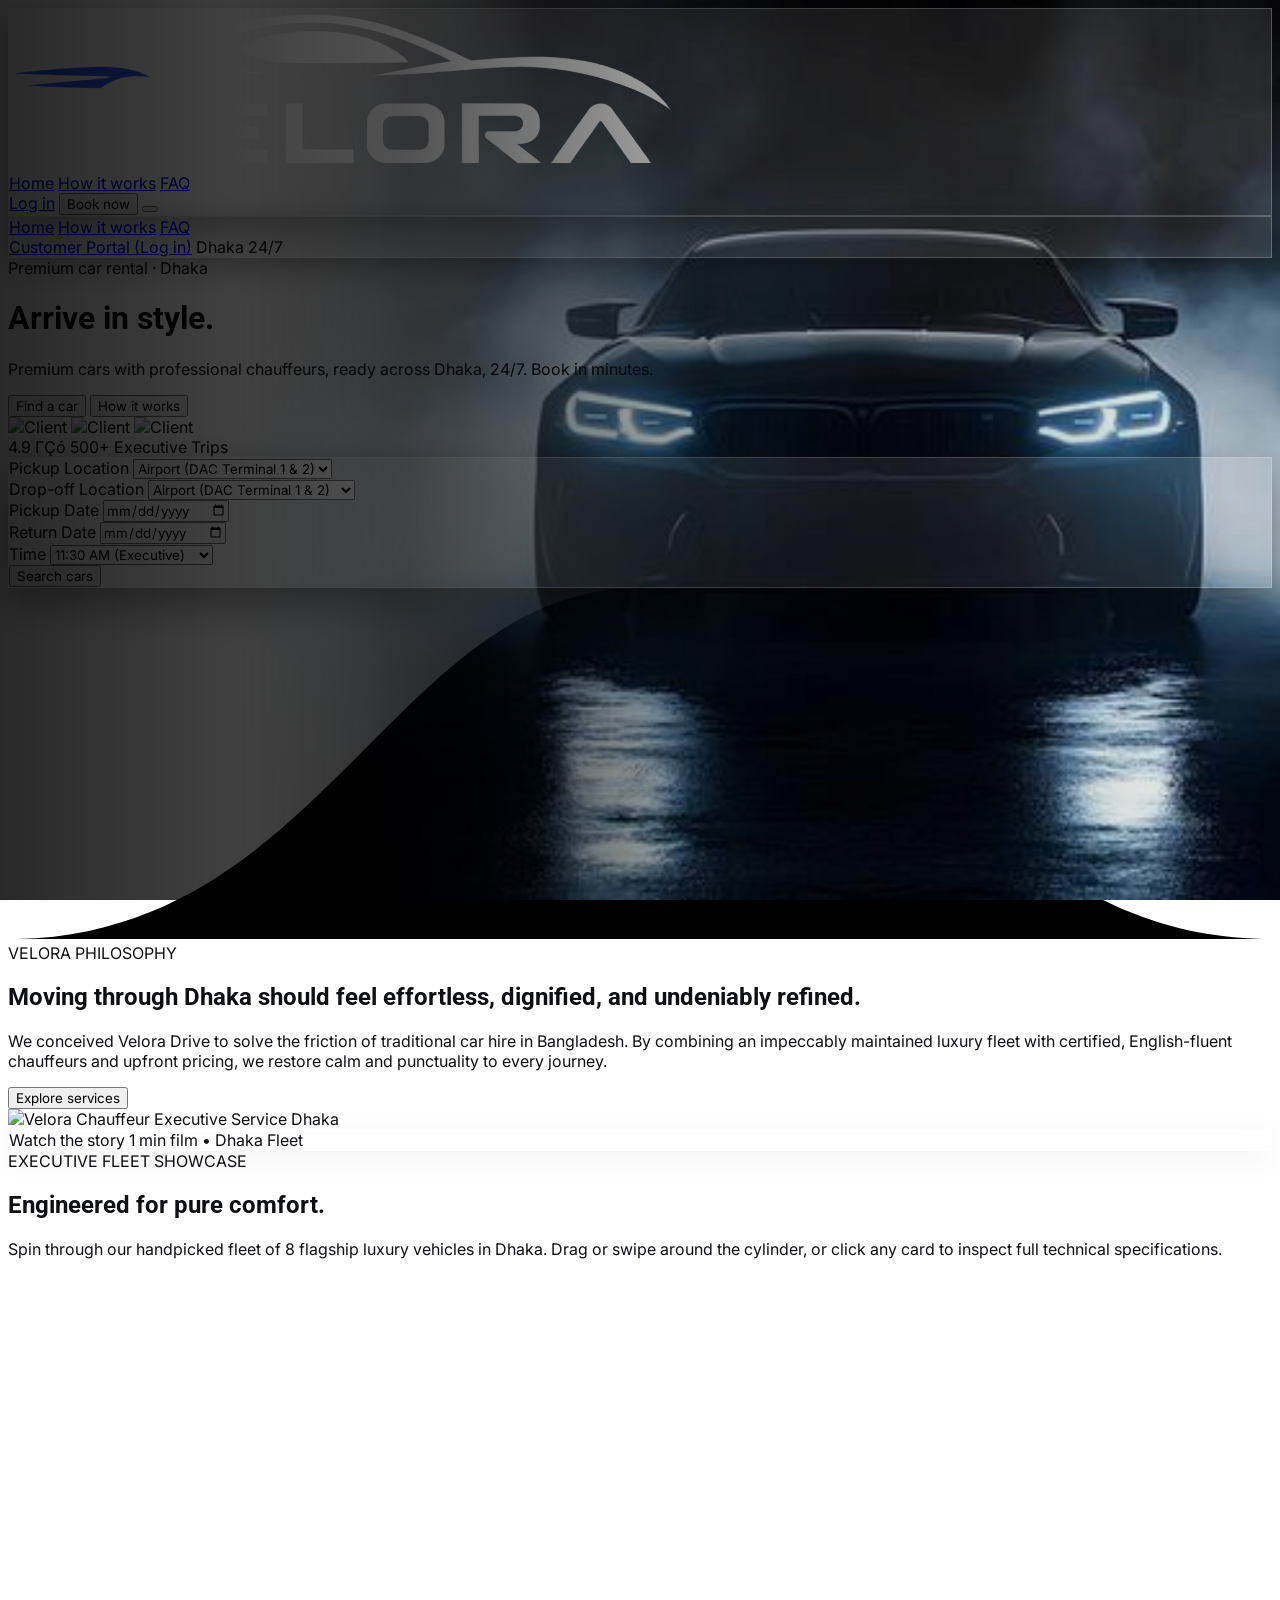
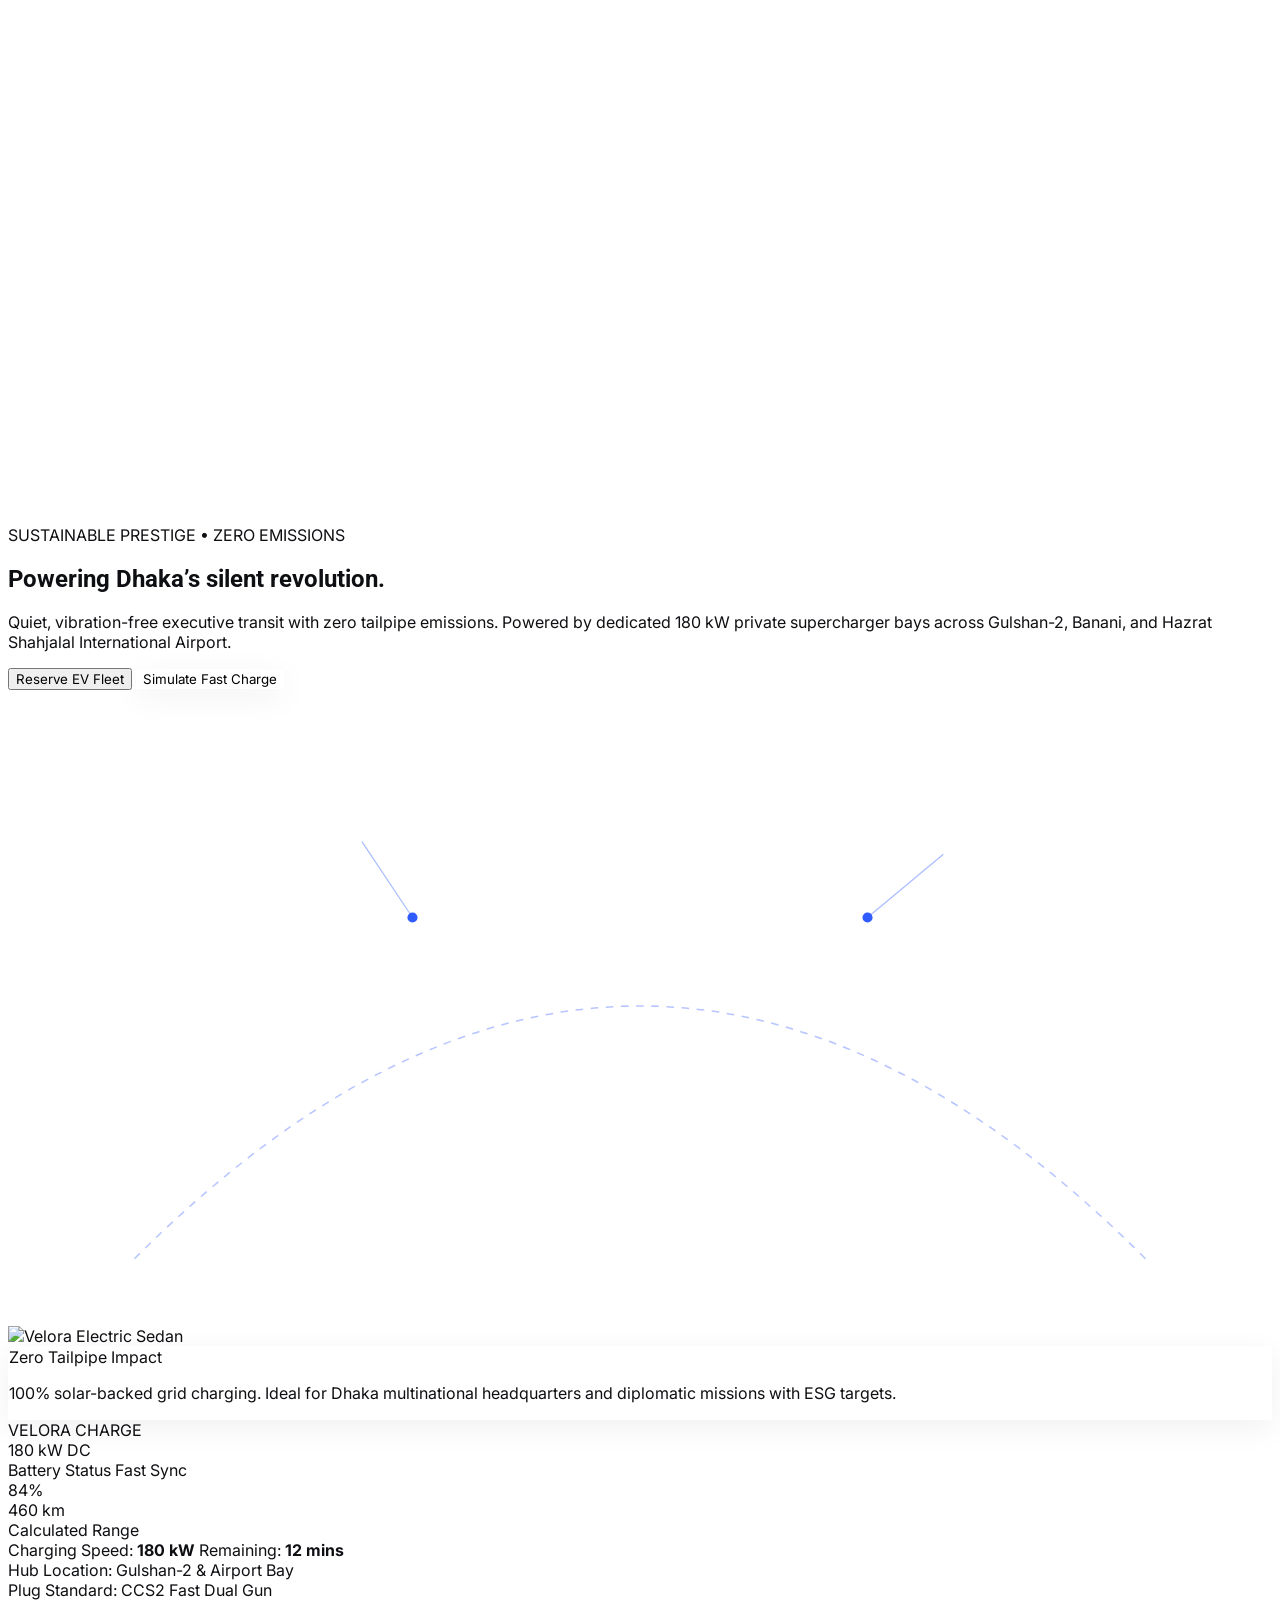
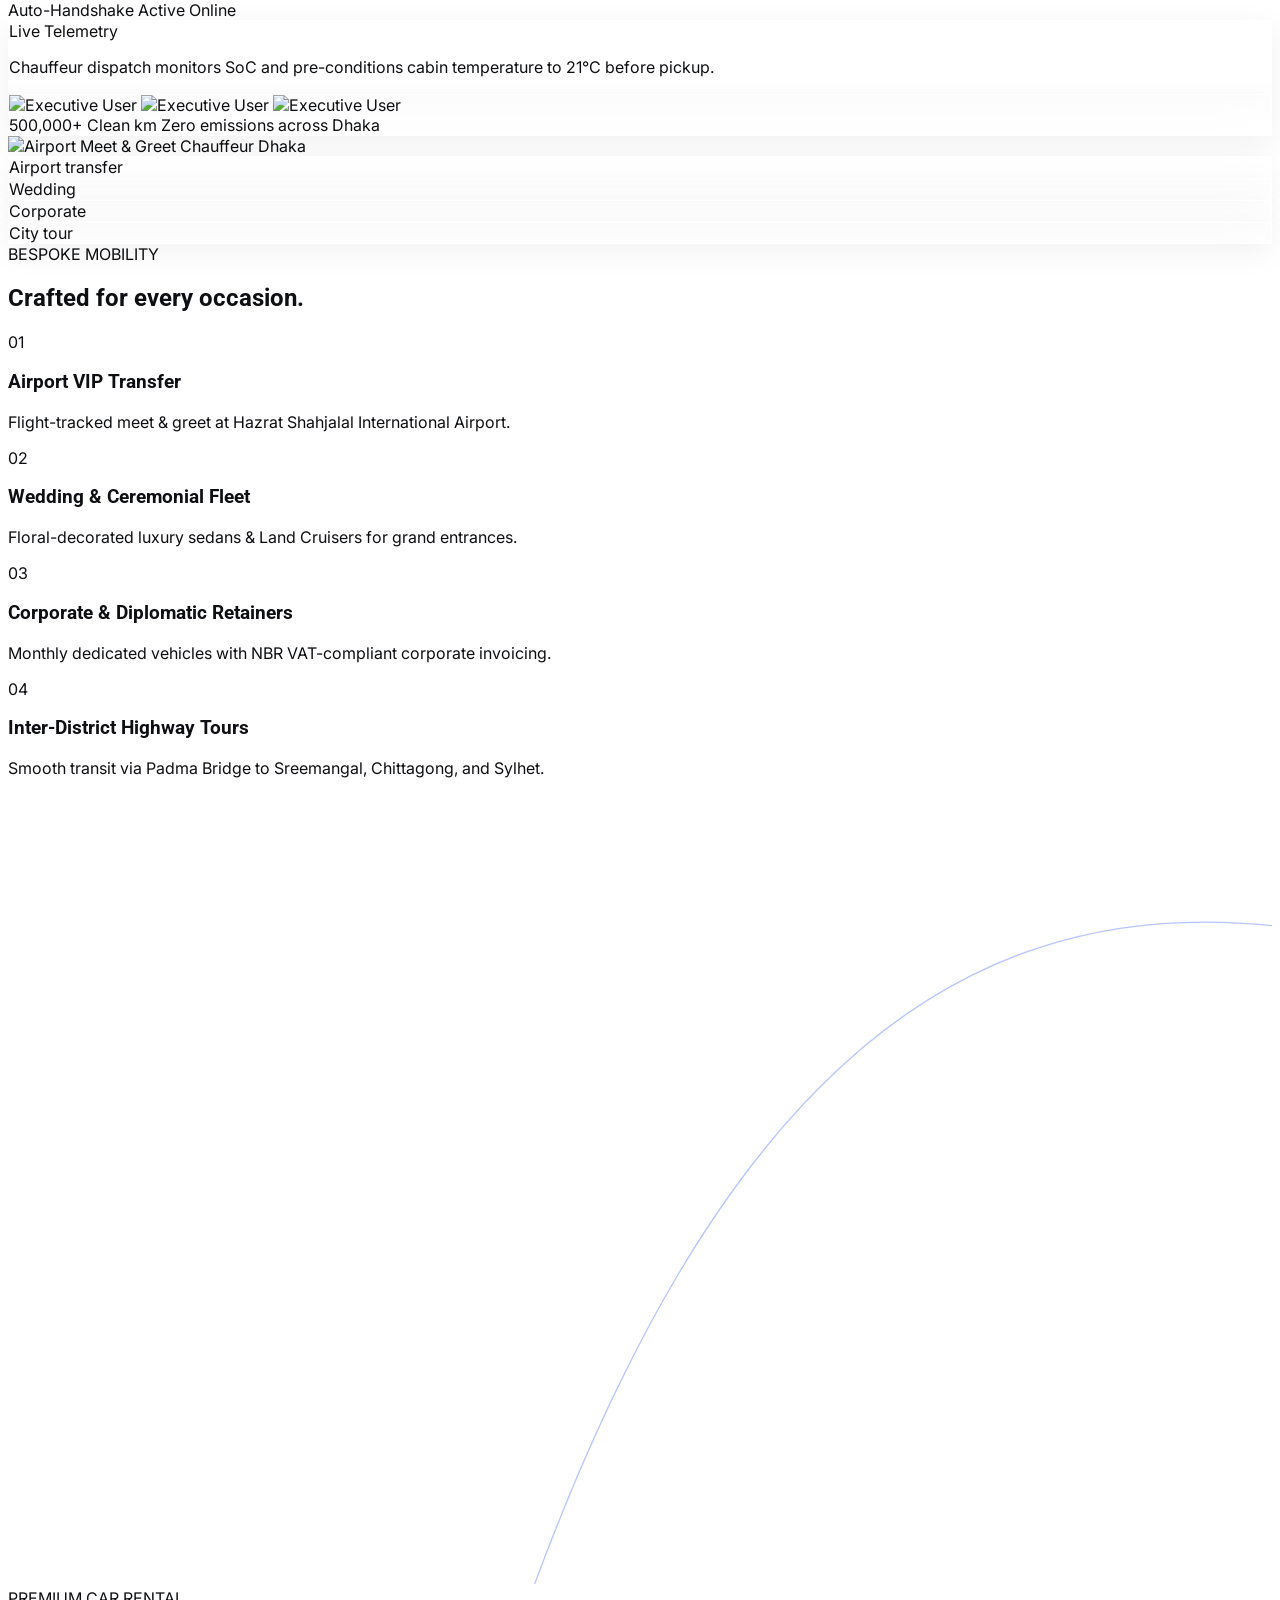
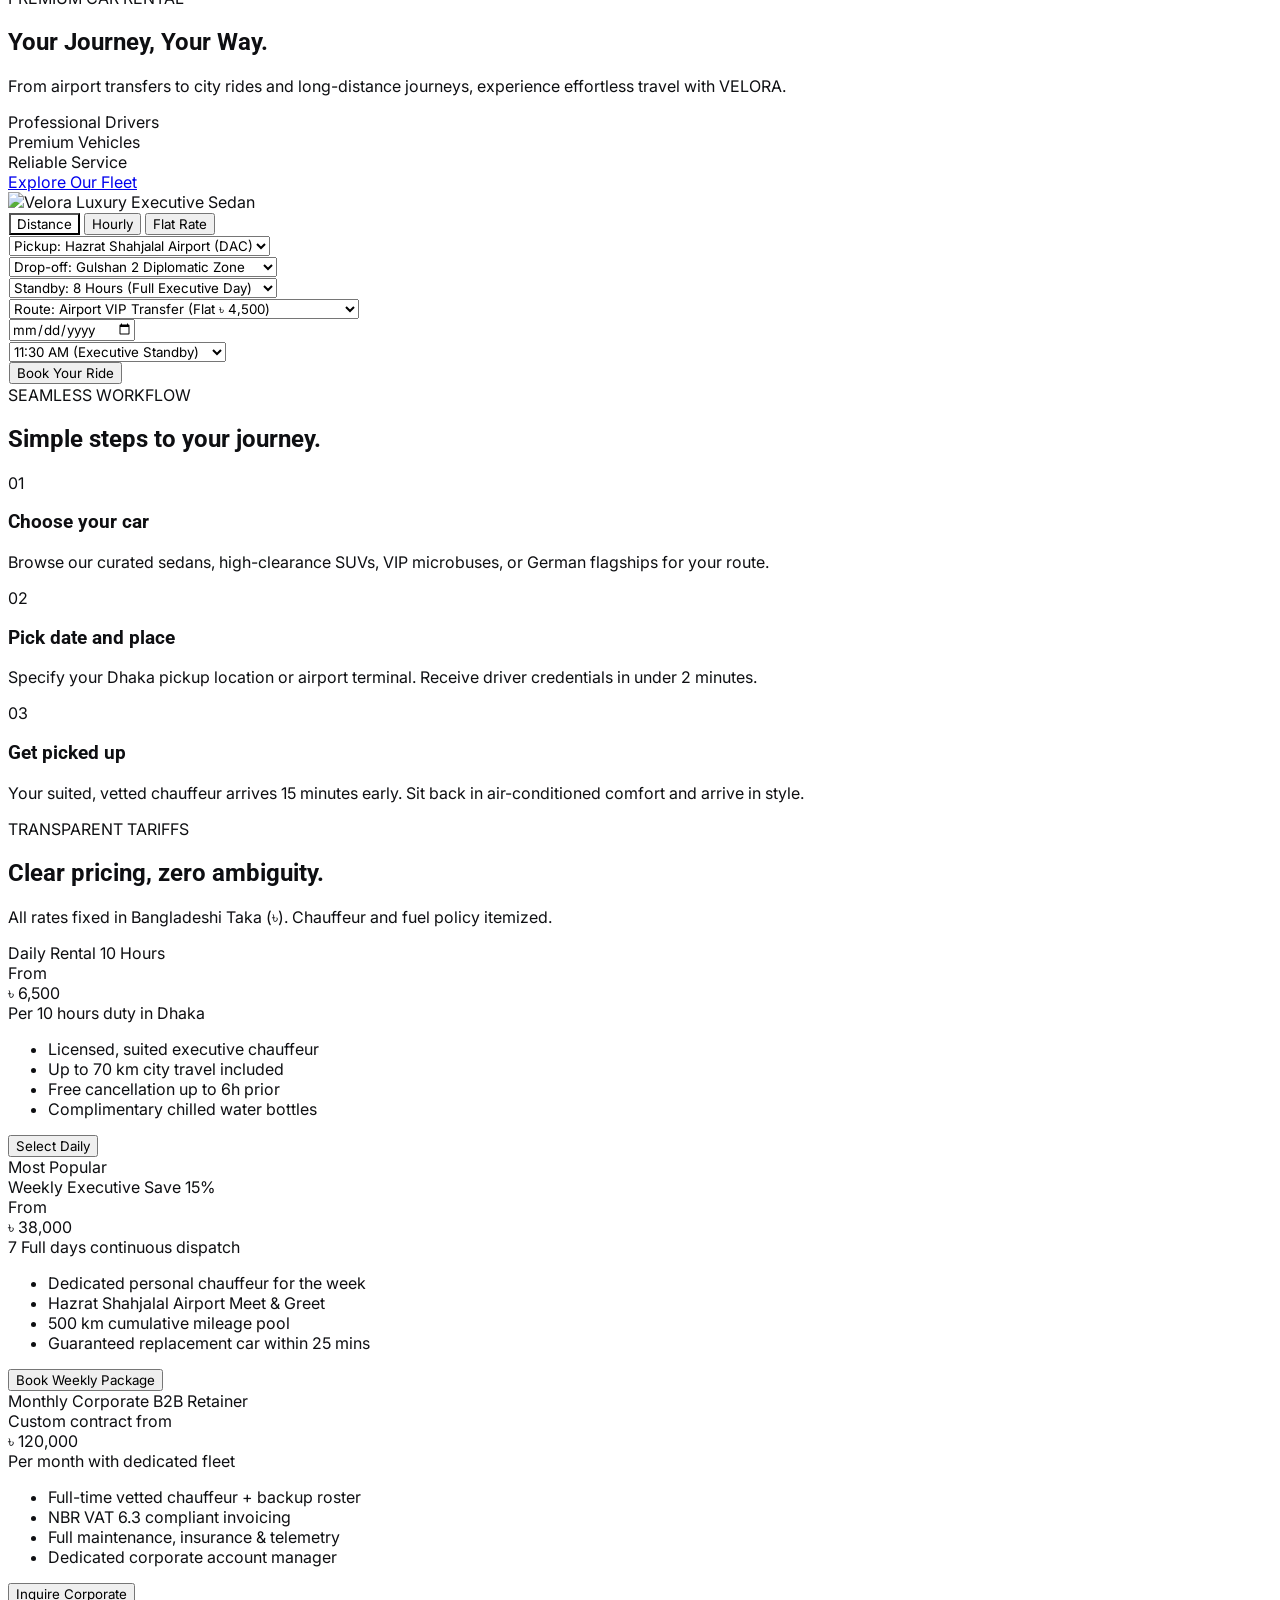
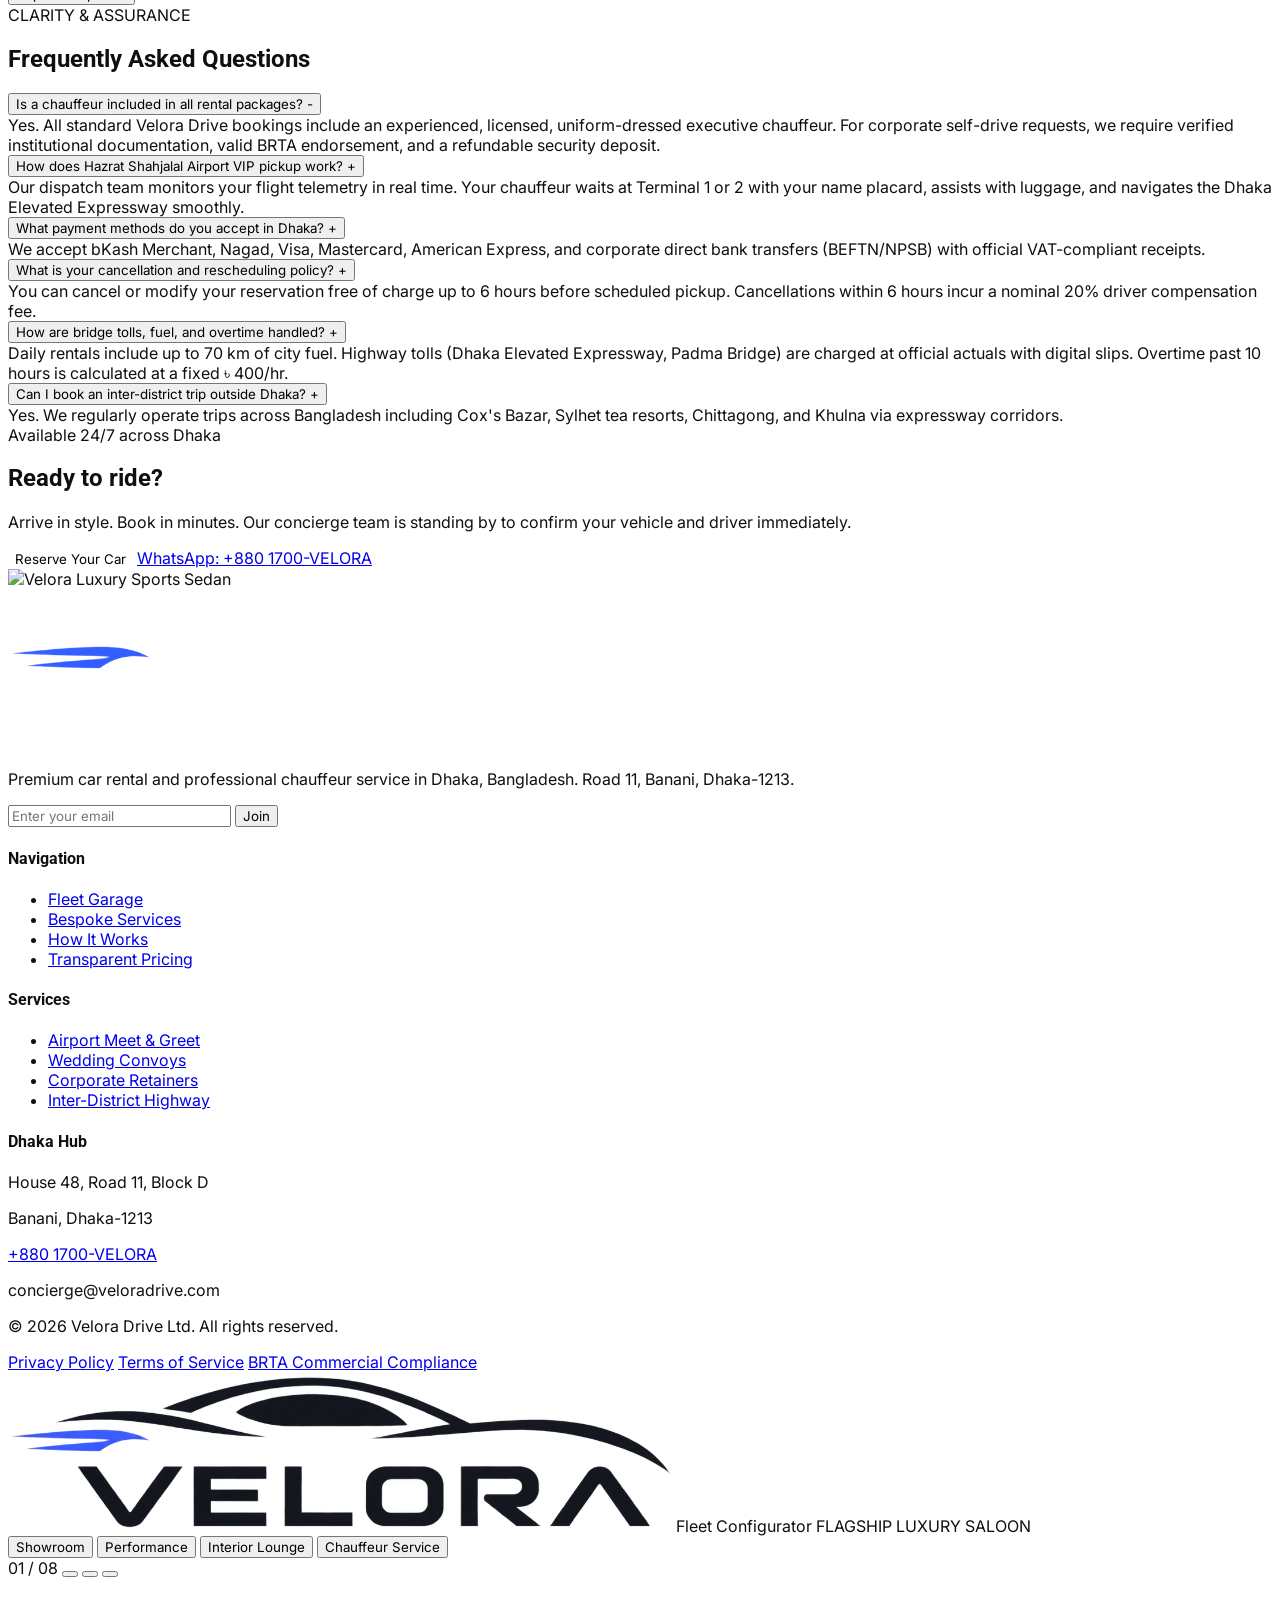
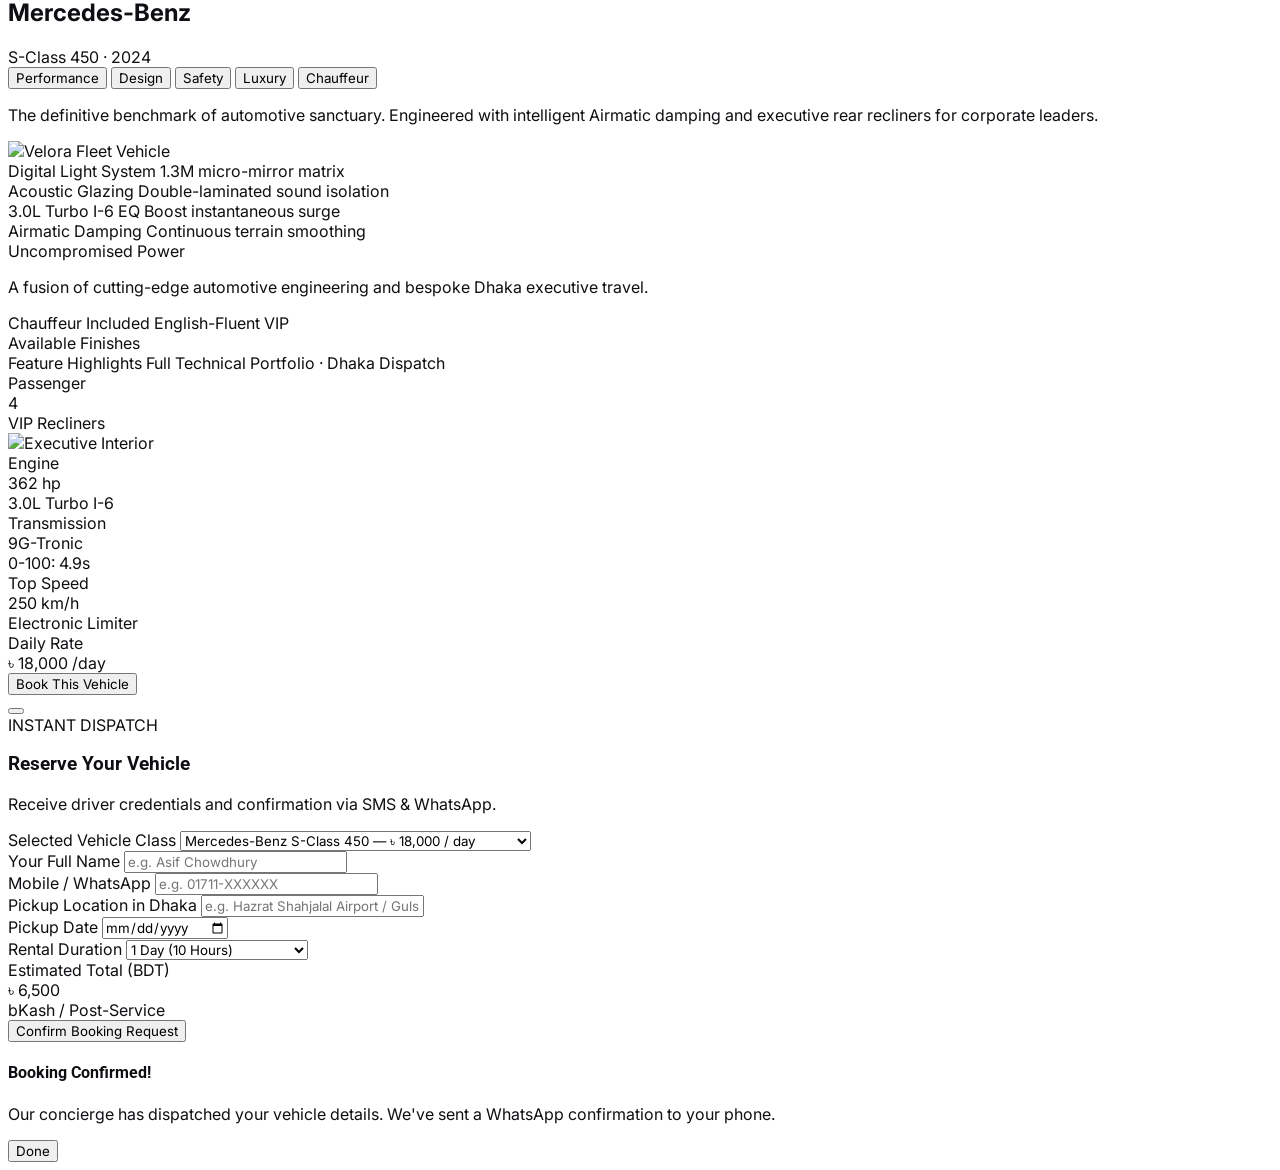
==== commit 7ee84811: "Enlarge hero booking bar and optimize column proportions to prevent text clipping" ====
--- a/index.html
+++ b/index.html
@@ -592,15 +592,15 @@
         </div>
       </div>
 
-      <!-- 1.3 FLOATING GLASS BOOKING BAR (~90px above bottom edge, max-w-[1120px], 24px radius) -->
+      <!-- 1.3 FLOATING GLASS BOOKING BAR (max-w-[1260px] xl:max-w-[1300px], larger & spacious, zero text clipping) -->
       <div class="w-full px-4 sm:px-6 relative z-30 pb-20 sm:pb-24 animate-hero-booking">
-        <div class="hero-booking-glass rounded-[24px] p-3 sm:p-3.5 max-w-[1120px] mx-auto shadow-2xl">
-          <form onsubmit="handleHeroSearch(event)" class="grid grid-cols-1 sm:grid-cols-2 lg:grid-cols-6 gap-2.5 items-center">
+        <div class="hero-booking-glass rounded-[26px] sm:rounded-[30px] p-3 sm:p-4 max-w-[1260px] xl:max-w-[1300px] mx-auto shadow-2xl border border-white/25">
+          <form onsubmit="handleHeroSearch(event)" class="grid grid-cols-1 sm:grid-cols-2 lg:grid-cols-[1.4fr_1.4fr_0.9fr_0.9fr_1.05fr_auto] gap-2 sm:gap-2.5 items-center">
             
             <!-- 1. Pickup Location -->
-            <div class="px-4 py-2 rounded-2xl hover:bg-white/10 transition">
-              <label class="text-[10px] font-bold tracking-wider text-white/60 uppercase block">Pickup Location</label>
-              <select id="bookPickup" class="w-full bg-transparent text-xs font-semibold text-white focus:outline-none cursor-pointer [&>option]:bg-neutral-900 [&>option]:text-white">
+            <div class="px-3.5 sm:px-4 xl:px-5 py-2.5 rounded-2xl hover:bg-white/10 transition">
+              <label class="text-[10px] sm:text-[11px] font-bold tracking-wider text-white/65 uppercase block mb-0.5">Pickup Location</label>
+              <select id="bookPickup" class="w-full bg-transparent text-xs sm:text-[13px] xl:text-sm font-semibold text-white focus:outline-none cursor-pointer [&>option]:bg-neutral-900 [&>option]:text-white pr-2">
                 <option value="Hazrat Shahjalal Airport (DAC)" selected>Airport (DAC Terminal 1 & 2)</option>
                 <option value="Gulshan 1 & 2">Gulshan 1 & 2</option>
                 <option value="Banani Commercial Area">Banani Commercial Area</option>
@@ -611,9 +611,9 @@
             </div>
 
             <!-- 2. Drop-off Location -->
-            <div class="px-4 py-2 rounded-2xl hover:bg-white/10 transition border-t sm:border-t-0 sm:border-l border-white/15">
-              <label class="text-[10px] font-bold tracking-wider text-white/60 uppercase block">Drop-off Location</label>
-              <select id="bookDropoff" class="w-full bg-transparent text-xs font-semibold text-white focus:outline-none cursor-pointer [&>option]:bg-neutral-900 [&>option]:text-white">
+            <div class="px-3.5 sm:px-4 xl:px-5 py-2.5 rounded-2xl hover:bg-white/10 transition border-t sm:border-t-0 sm:border-l border-white/15">
+              <label class="text-[10px] sm:text-[11px] font-bold tracking-wider text-white/65 uppercase block mb-0.5">Drop-off Location</label>
+              <select id="bookDropoff" class="w-full bg-transparent text-xs sm:text-[13px] xl:text-sm font-semibold text-white focus:outline-none cursor-pointer [&>option]:bg-neutral-900 [&>option]:text-white pr-2">
                 <option value="Same as Pickup (Round-Trip)">Same as Pickup (Round-Trip)</option>
                 <option value="Hazrat Shahjalal Airport (DAC)" selected>Airport (DAC Terminal 1 & 2)</option>
                 <option value="Gulshan 2">Gulshan 2</option>
@@ -623,21 +623,21 @@
             </div>
 
             <!-- 3. Pickup Date -->
-            <div class="px-4 py-2 rounded-2xl hover:bg-white/10 transition border-t sm:border-t-0 lg:border-l border-white/15">
-              <label class="text-[10px] font-bold tracking-wider text-white/60 uppercase block">Pickup Date</label>
-              <input type="date" id="bookDate" class="w-full bg-transparent text-xs font-semibold text-white focus:outline-none cursor-pointer [color-scheme:dark]">
+            <div class="px-3.5 sm:px-4 xl:px-5 py-2.5 rounded-2xl hover:bg-white/10 transition border-t sm:border-t-0 lg:border-l border-white/15">
+              <label class="text-[10px] sm:text-[11px] font-bold tracking-wider text-white/65 uppercase block mb-0.5">Pickup Date</label>
+              <input type="date" id="bookDate" class="w-full bg-transparent text-xs sm:text-[13px] xl:text-sm font-semibold text-white focus:outline-none cursor-pointer [color-scheme:dark]">
             </div>
 
             <!-- 4. Return Date -->
-            <div class="px-4 py-2 rounded-2xl hover:bg-white/10 transition border-t sm:border-t-0 sm:border-l border-white/15">
-              <label class="text-[10px] font-bold tracking-wider text-white/60 uppercase block">Return Date</label>
-              <input type="date" id="bookReturnDate" class="w-full bg-transparent text-xs font-semibold text-white focus:outline-none cursor-pointer [color-scheme:dark]">
+            <div class="px-3.5 sm:px-4 xl:px-5 py-2.5 rounded-2xl hover:bg-white/10 transition border-t sm:border-t-0 sm:border-l border-white/15">
+              <label class="text-[10px] sm:text-[11px] font-bold tracking-wider text-white/65 uppercase block mb-0.5">Return Date</label>
+              <input type="date" id="bookReturnDate" class="w-full bg-transparent text-xs sm:text-[13px] xl:text-sm font-semibold text-white focus:outline-none cursor-pointer [color-scheme:dark]">
             </div>
 
             <!-- 5. Time -->
-            <div class="px-4 py-2 rounded-2xl hover:bg-white/10 transition border-t sm:border-t-0 sm:border-l border-white/15">
-              <label class="text-[10px] font-bold tracking-wider text-white/60 uppercase block">Time</label>
-              <select id="bookTime" class="w-full bg-transparent text-xs font-semibold text-white focus:outline-none cursor-pointer [&>option]:bg-neutral-900 [&>option]:text-white">
+            <div class="px-3.5 sm:px-4 xl:px-5 py-2.5 rounded-2xl hover:bg-white/10 transition border-t sm:border-t-0 sm:border-l border-white/15">
+              <label class="text-[10px] sm:text-[11px] font-bold tracking-wider text-white/65 uppercase block mb-0.5">Time</label>
+              <select id="bookTime" class="w-full bg-transparent text-xs sm:text-[13px] xl:text-sm font-semibold text-white focus:outline-none cursor-pointer [&>option]:bg-neutral-900 [&>option]:text-white pr-2">
                 <option value="09:00 AM">09:00 AM (Morning)</option>
                 <option value="11:30 AM" selected>11:30 AM (Executive)</option>
                 <option value="03:00 PM">03:00 PM (Afternoon)</option>
@@ -647,8 +647,8 @@
             </div>
 
             <!-- 6. Solid Black Pill Button "Search cars" -->
-            <div class="p-1 sm:col-span-2 lg:col-span-1">
-              <button type="submit" class="w-full h-11 sm:h-12 rounded-full bg-ink hover:bg-neutral-800 text-white font-semibold text-xs sm:text-sm transition flex items-center justify-center gap-2 shadow-pill border border-white/20 group">
+            <div class="p-1 sm:col-span-2 lg:col-span-1 shrink-0">
+              <button type="submit" class="w-full lg:w-auto px-5 sm:px-6 h-12 sm:h-[50px] rounded-full bg-ink hover:bg-neutral-800 text-white font-semibold text-xs sm:text-sm transition flex items-center justify-center gap-2.5 shadow-pill border border-white/20 group whitespace-nowrap">
                 <span class="w-2 h-2 rounded-full bg-electric group-hover:scale-125 transition"></span>
                 <span>Search cars</span>
                 <i data-lucide="arrow-right" class="w-4 h-4 group-hover:translate-x-0.5 transition"></i>
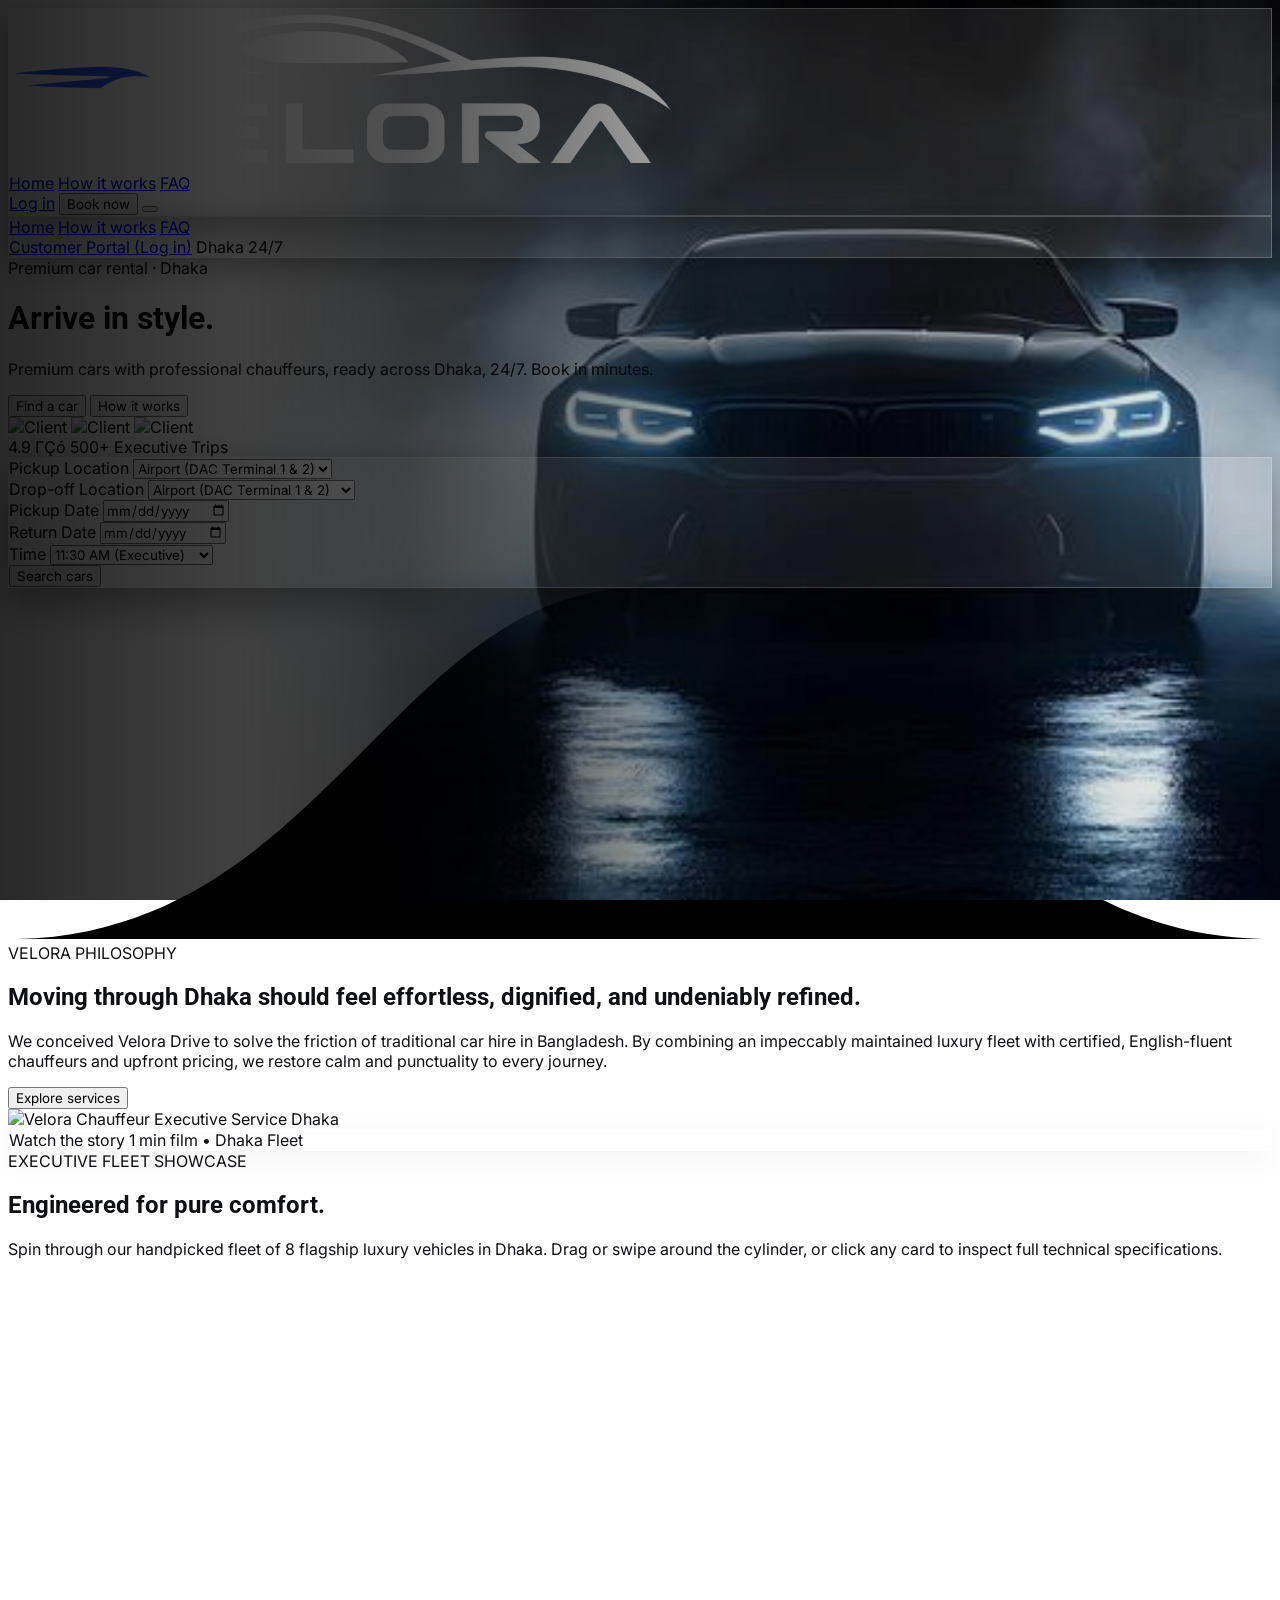
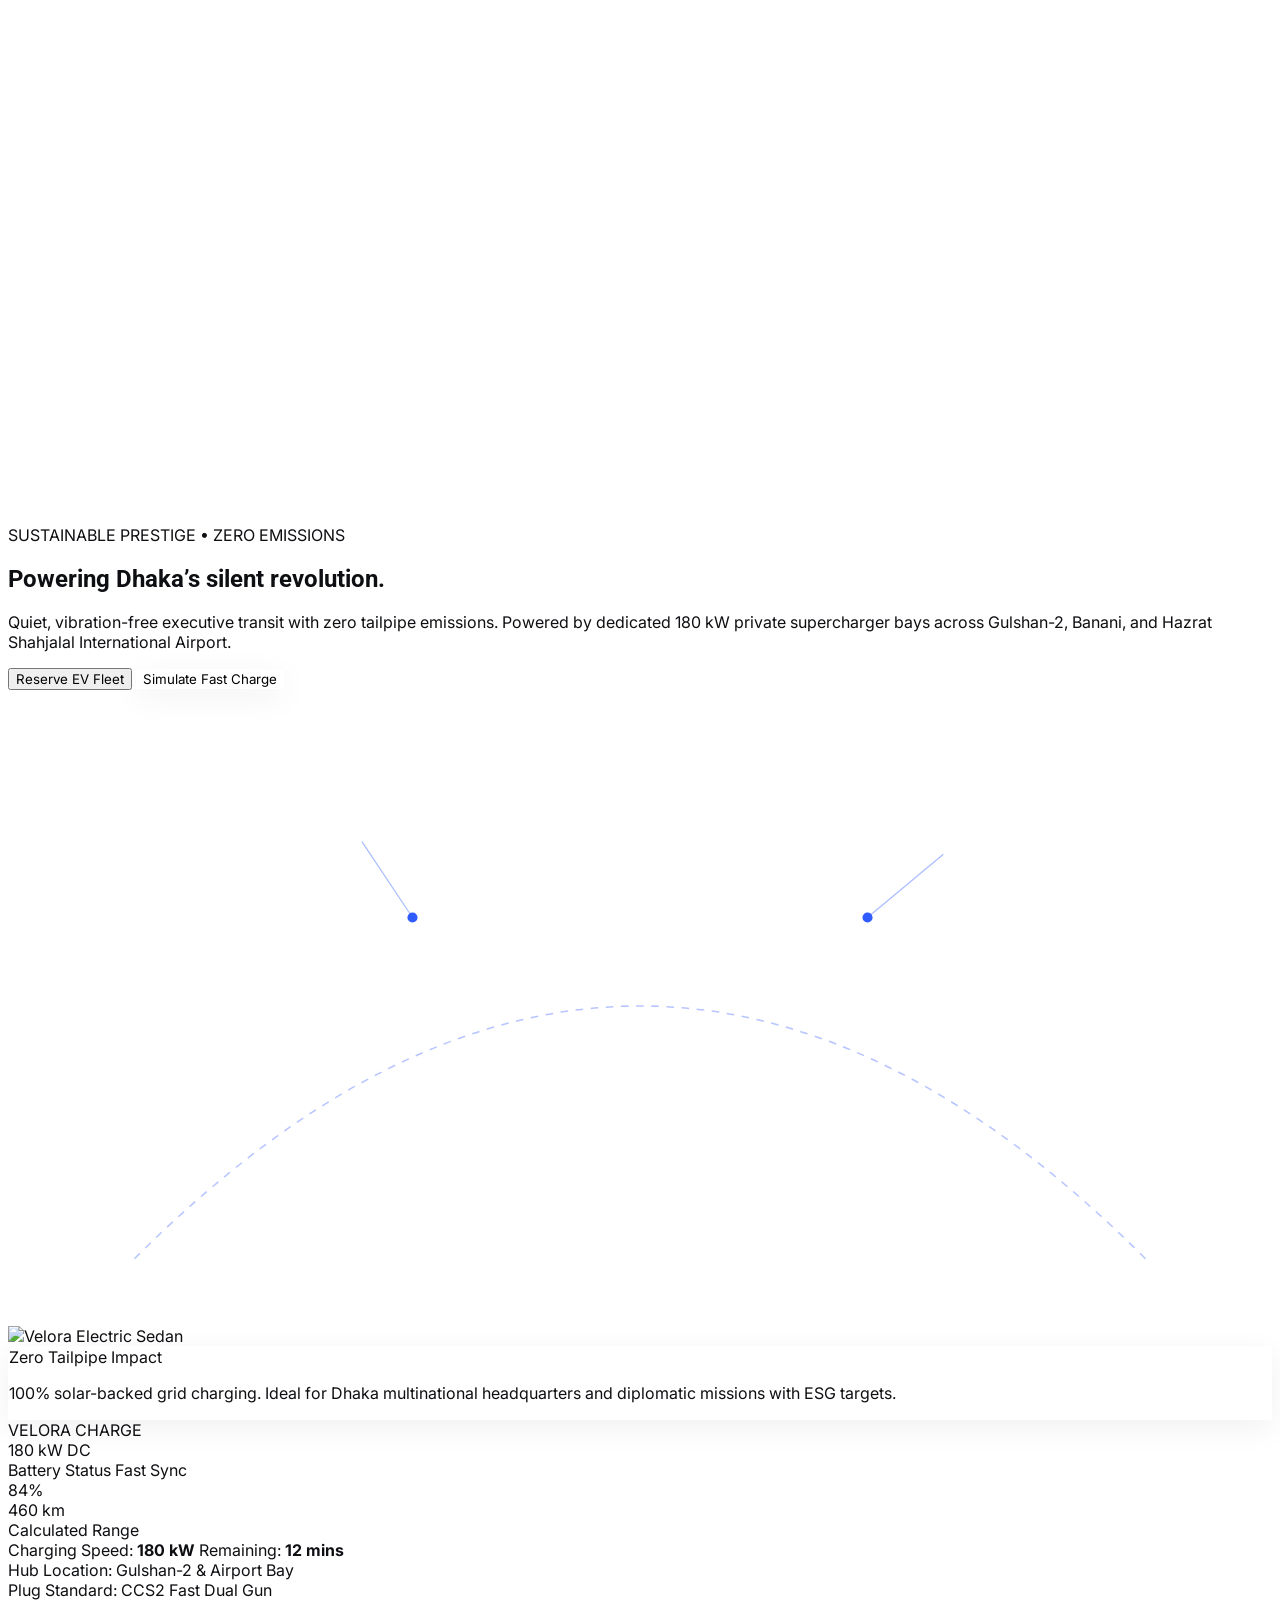
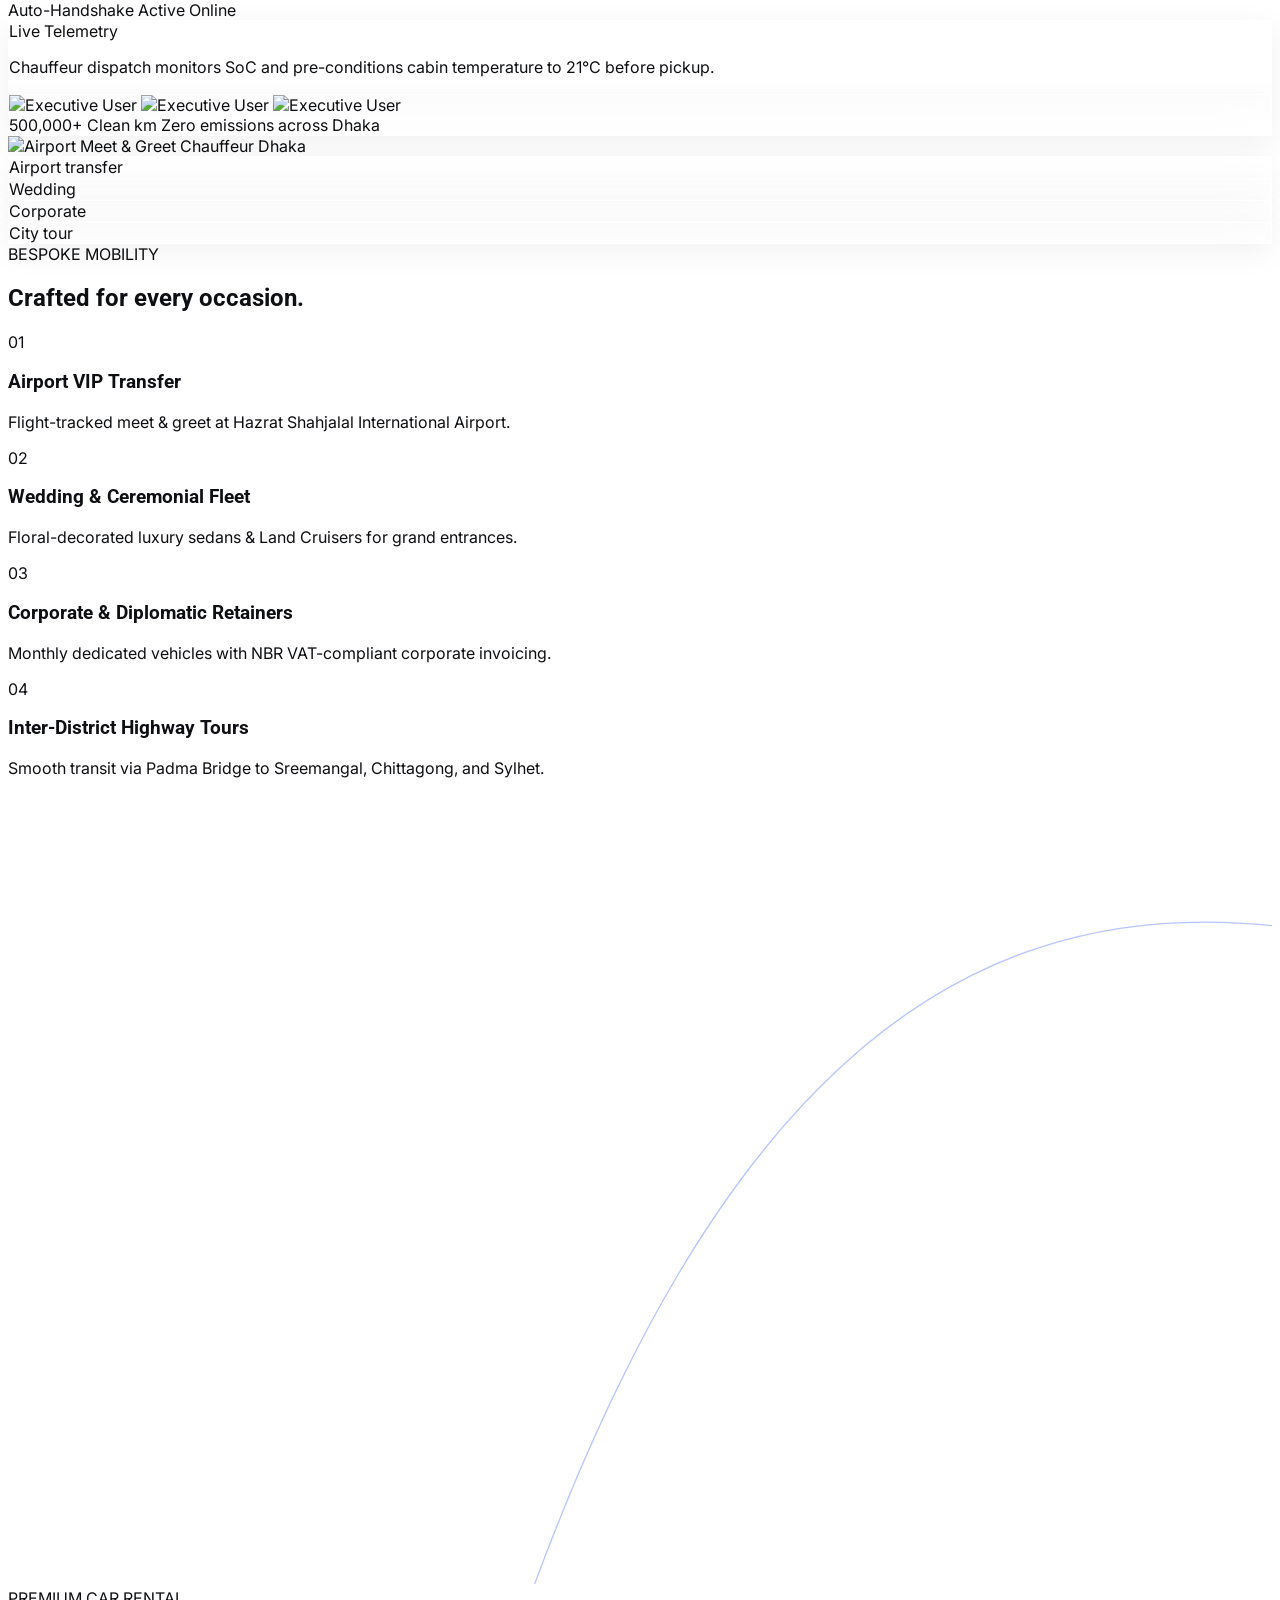
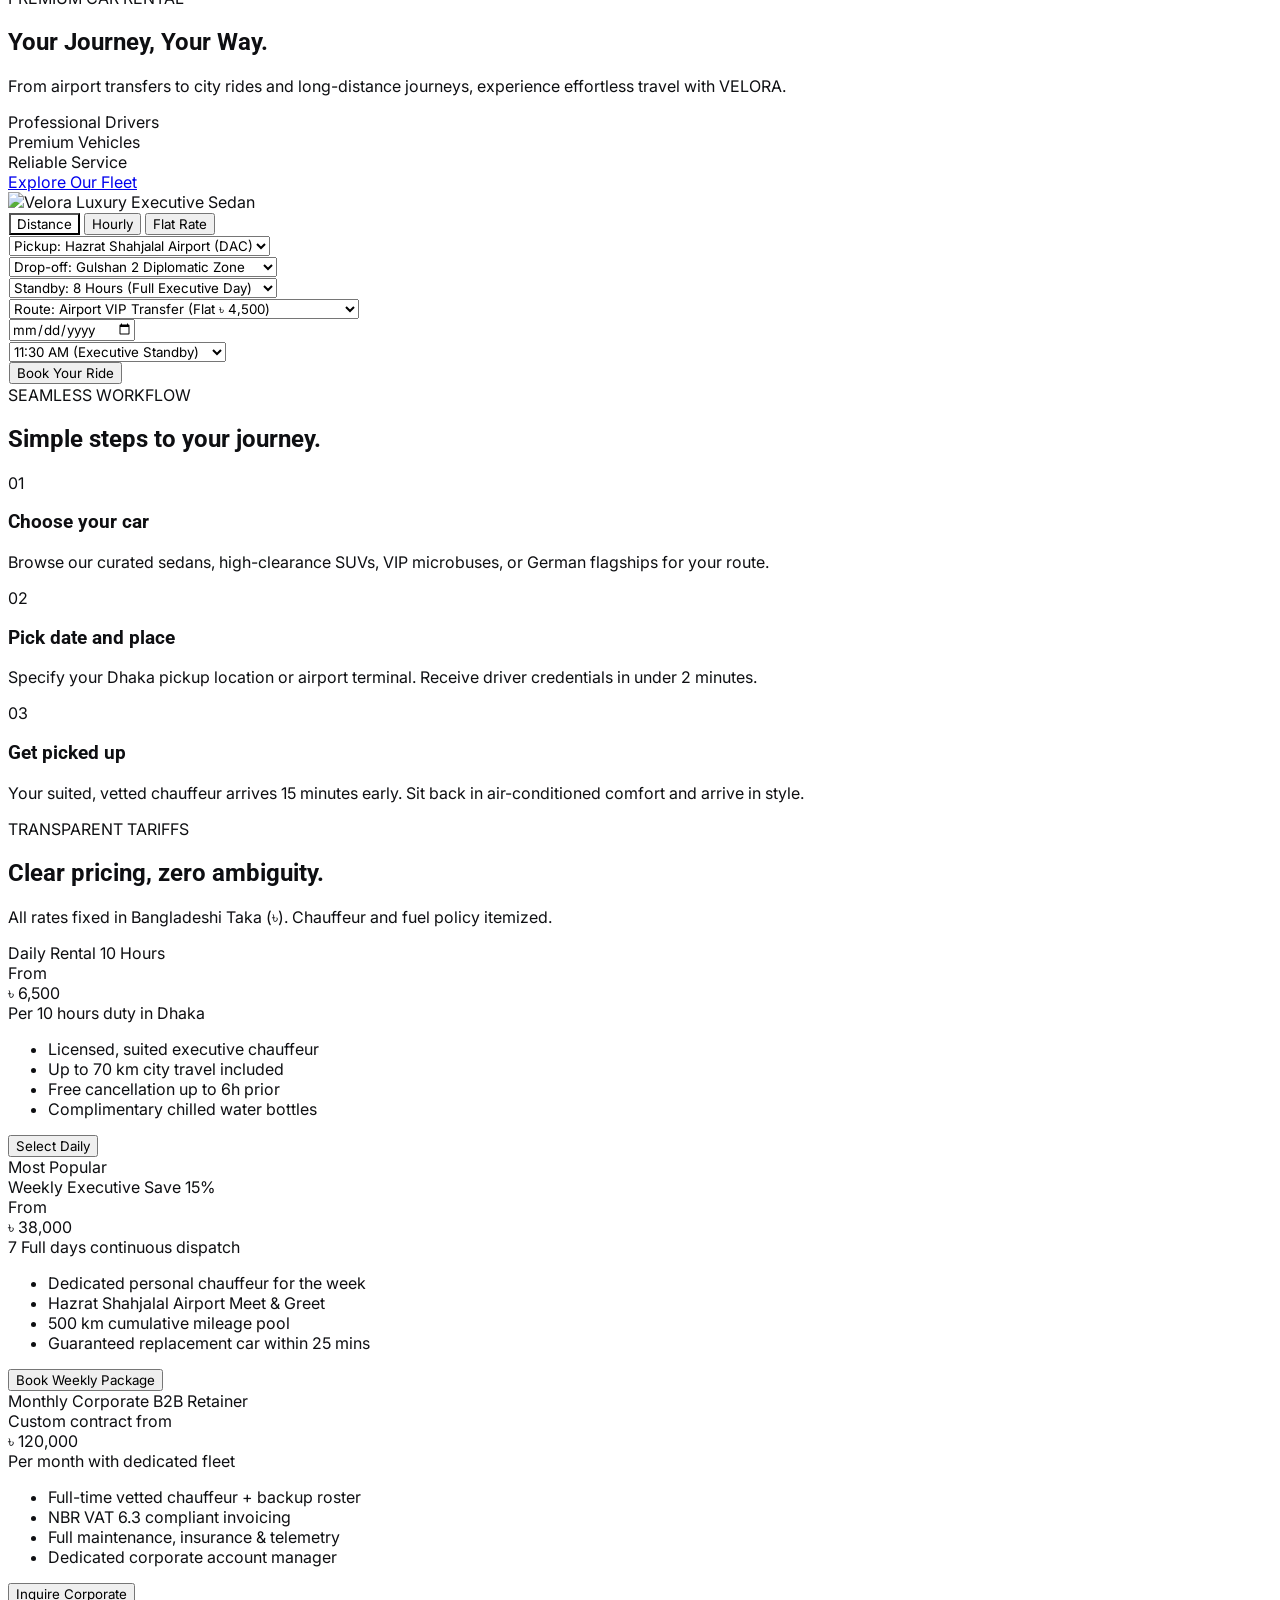
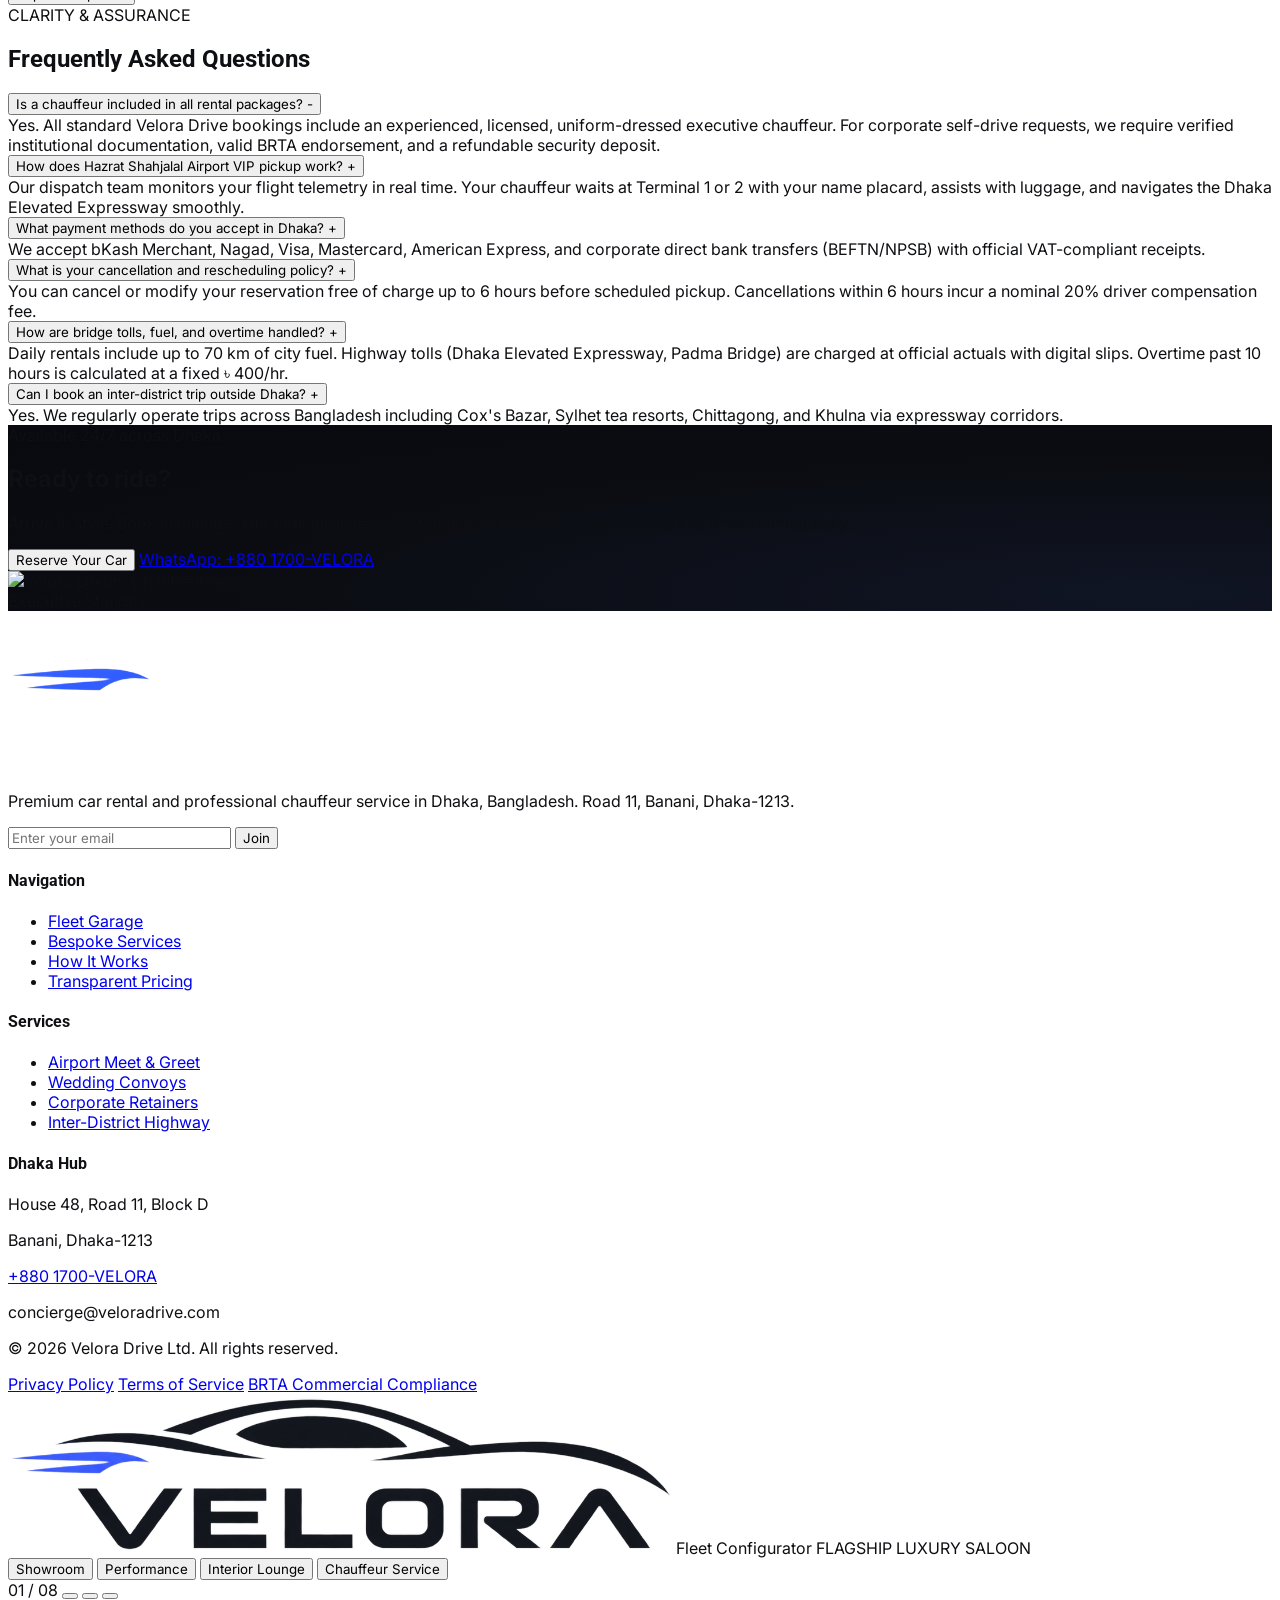
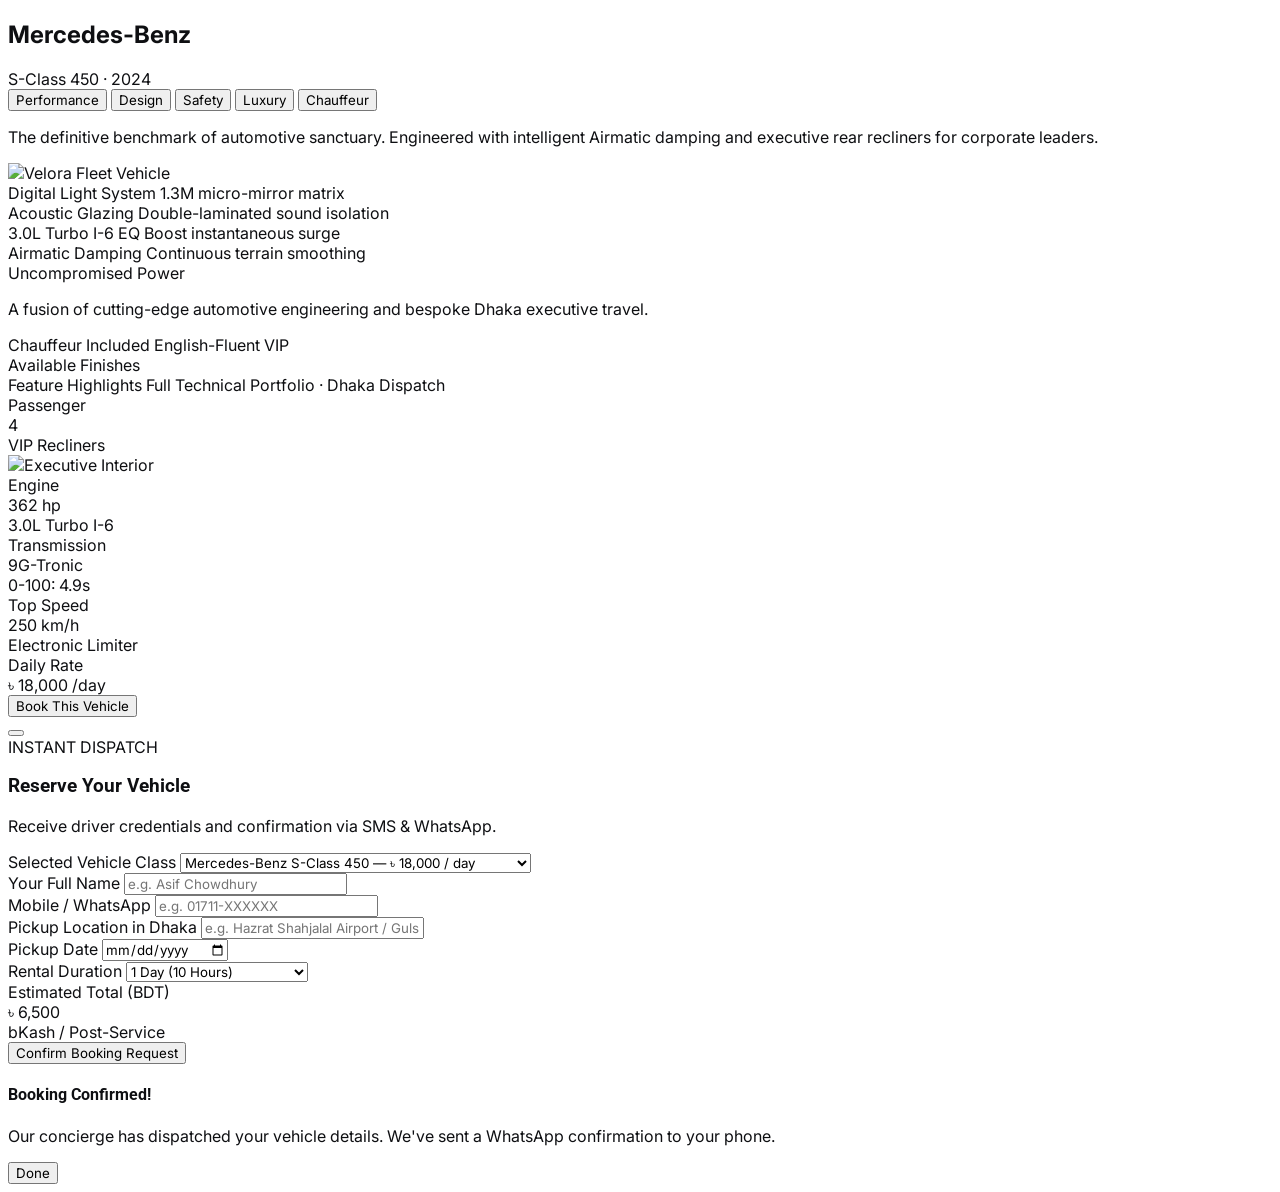
==== commit 74cb8c89: "Elevate CTA section with luxury charcoal aesthetic, balanced 2-column layout, and cinematic automoti" ====
--- a/index.html
+++ b/index.html
@@ -1611,48 +1611,82 @@
       </div>
     </section>
 
-    <!-- 8. CTA BLOCK (Large dark rounded block in Ink #0E0F12, dark car silhouette, "Ready to ride?", glass pill button, WhatsApp/phone) -->
-    <section class="py-20 sm:py-24 max-w-[1280px] mx-auto px-4 sm:px-6">
-      <div class="bg-ink rounded-[32px] sm:rounded-[36px] overflow-hidden p-8 sm:p-16 relative border border-white/10 shadow-2xl">
+    <!-- 8. ELEVATED LUXURY CTA SECTION (Deep Charcoal & Midnight Navy, Campaign Automotive Visual, Refined Typography) -->
+    <section class="py-20 sm:py-28 max-w-[1280px] mx-auto px-4 sm:px-6">
+      <div class="relative rounded-[24px] sm:rounded-[28px] overflow-hidden p-8 sm:p-12 lg:p-14 xl:p-16 border border-white/[0.09] shadow-[0_24px_60px_-15px_rgba(0,0,0,0.65)]" style="background: radial-gradient(120% 120% at 90% 90%, #101524 0%, #0B0D13 55%, #080A0F 100%);">
         
-        <!-- Subtle Electric Glow behind imagery -->
-        <div class="absolute -right-20 -bottom-20 w-96 h-96 bg-electric/20 rounded-full blur-3xl pointer-events-none"></div>
-
-        <div class="grid grid-cols-1 lg:grid-cols-12 gap-8 items-center relative z-10">
+        <!-- Subtle Architectural hairline grid pattern for depth (restrained, low opacity) -->
+        <div class="absolute inset-0 pointer-events-none opacity-40 hero-grid-lines-dark"></div>
+
+        <!-- Main Content 2-Column Grid -->
+        <div class="grid grid-cols-1 lg:grid-cols-12 gap-10 lg:gap-12 xl:gap-14 items-center relative z-10">
           
-          <div class="lg:col-span-7 space-y-6">
-            <div class="inline-flex items-center gap-2 px-3 py-1 rounded-full bg-white/10 border border-white/20 text-xs font-semibold text-white">
-              <span class="w-1.5 h-1.5 rounded-full bg-electric"></span>
+          <!-- Left Column: Typography, Badge & Actions (6 cols) -->
+          <div class="lg:col-span-6 space-y-6 sm:space-y-7">
+            
+            <!-- Discreet Status Badge -->
+            <div class="inline-flex items-center gap-2 px-3 py-1.5 rounded-full bg-white/[0.04] border border-white/[0.09] text-[11px] font-medium tracking-wide text-white/75">
+              <span class="w-1.5 h-1.5 rounded-full bg-[#3B82F6] animate-pulse"></span>
               <span>Available 24/7 across Dhaka</span>
             </div>
 
-            <h2 class="text-4xl sm:text-6xl font-bold tracking-tight text-white leading-tight font-serif">
-              Ready to <span class="font-serif font-bold not-italic tracking-normal text-white">ride?</span>
+            <!-- Headline -->
+            <h2 class="text-3xl sm:text-5xl lg:text-[54px] font-extrabold tracking-tight text-white leading-[1.1] font-sans">
+              Ready to ride?
             </h2>
 
-            <p class="text-white/70 text-base sm:text-lg max-w-lg leading-relaxed font-roboto">
+            <!-- Description -->
+            <p class="text-white/65 text-sm sm:text-base lg:text-[16px] max-w-lg leading-[1.65] font-normal">
               Arrive in style. Book in minutes. Our concierge team is standing by to confirm your vehicle and driver immediately.
             </p>
 
-            <!-- Glass Pill Button + Phone/WhatsApp Line -->
-            <div class="pt-2 flex flex-wrap items-center gap-4">
-              <button onclick="openBookingDrawer()" class="glass-floating-dark px-7 py-3.5 rounded-full text-white font-semibold text-sm hover:bg-white hover:text-ink transition shadow-pill flex items-center gap-2">
+            <!-- CTA & Contact Information -->
+            <div class="pt-2 sm:pt-3 flex flex-wrap items-center gap-3.5 sm:gap-4">
+              
+              <!-- "Reserve Your Car" Solid Luxury White Button -->
+              <button onclick="openBookingDrawer()" class="group inline-flex items-center gap-3 px-6 sm:px-7 py-3.5 sm:py-4 rounded-full bg-white text-[#0B0D13] font-bold text-xs sm:text-sm tracking-tight hover:bg-neutral-100 transition-all duration-300 shadow-[0_8px_20px_-4px_rgba(255,255,255,0.18)] active:scale-[0.98]">
                 <span>Reserve Your Car</span>
-                <i data-lucide="arrow-right" class="w-4 h-4"></i>
+                <span class="w-6 h-6 rounded-full bg-[#0B0D13] text-white flex items-center justify-center transition-transform duration-300 group-hover:translate-x-0.5">
+                  <i data-lucide="arrow-right" class="w-3.5 h-3.5 text-white"></i>
+                </span>
               </button>
 
-              <a href="https://wa.me/8801700000000" target="_blank" class="flex items-center gap-2 text-white/80 hover:text-white text-xs sm:text-sm font-medium transition py-2 px-3">
-                <i data-lucide="message-circle" class="w-4 h-4 text-emerald-400"></i>
-                <span>WhatsApp: +880 1700-VELORA</span>
+              <!-- WhatsApp Direct Concierge Line -->
+              <a href="https://wa.me/8801700000000" target="_blank" class="group inline-flex items-center gap-2.5 px-4.5 py-3 sm:py-3.5 rounded-full bg-white/[0.03] hover:bg-white/[0.07] border border-white/[0.08] hover:border-white/[0.16] text-white/80 hover:text-white text-xs sm:text-[13px] font-medium transition-all duration-200">
+                <span class="w-2 h-2 rounded-full bg-emerald-400"></span>
+                <span class="tracking-tight">WhatsApp: +880 1700-VELORA</span>
+                <i data-lucide="arrow-up-right" class="w-3.5 h-3.5 text-white/40 group-hover:text-white/80 group-hover:translate-x-0.5 group-hover:-translate-y-0.5 transition-all"></i>
               </a>
-            </div>
-          </div>
-
-          <!-- Car Cutout Visual -->
-          <div class="lg:col-span-5 relative flex items-center justify-center">
-            <img src="https://images.unsplash.com/photo-1503376780353-7e6692767b70?auto=format&fit=crop&w=800&q=80" 
-                 alt="Velora Luxury Sports Sedan" 
-                 class="w-full h-auto object-cover rounded-2xl filter brightness-90 contrast-110">
+
+            </div>
+
+          </div>
+
+          <!-- Right Column: Cinematic Automotive Campaign Photograph (6 cols) -->
+          <div class="lg:col-span-6 relative group">
+            <div class="relative w-full rounded-2xl sm:rounded-[22px] overflow-hidden border border-white/[0.09] bg-[#0E1118] shadow-[0_24px_50px_-12px_rgba(0,0,0,0.7)]">
+              
+              <!-- Cinematic Luxury Sedan Photograph -->
+              <img src="https://images.unsplash.com/photo-1503376780353-7e6692767b70?auto=format&fit=crop&w=1200&h=750&q=88" 
+                   alt="Velora Luxury Chauffeur Sedan" 
+                   class="w-full h-full aspect-[16/10] object-cover object-center filter brightness-[0.94] contrast-[1.06] transition-transform duration-700 ease-out group-hover:scale-[1.025]">
+
+              <!-- Cinematic Integration Gradients (soft edges melting into the dark container) -->
+              <div class="absolute inset-0 bg-gradient-to-t from-[#080A0F]/65 via-transparent to-transparent pointer-events-none"></div>
+              <div class="absolute inset-0 bg-gradient-to-r from-[#080A0F]/40 via-transparent to-transparent pointer-events-none hidden sm:block"></div>
+              
+              <!-- Subtle Inner Rim Highlight -->
+              <div class="absolute inset-0 rounded-2xl sm:rounded-[22px] ring-1 ring-inset ring-white/[0.08] pointer-events-none"></div>
+
+              <!-- Discreet Campaign Subtext Tag -->
+              <div class="absolute bottom-3 sm:bottom-4 right-3 sm:right-4 px-3 py-1 rounded-full bg-black/60 backdrop-blur-md border border-white/10 text-[10px] font-medium tracking-wider uppercase text-white/70 pointer-events-none flex items-center gap-1.5">
+                <span class="w-1.5 h-1.5 rounded-full bg-[#3B82F6]"></span>
+                <span>Executive Standby</span>
+              </div>
+            </div>
+
+            <!-- Soft Floor Reflection Shadow -->
+            <div class="w-[90%] mx-auto h-4 bg-black/80 rounded-[100%] blur-md -mt-1 pointer-events-none"></div>
           </div>
 
         </div>
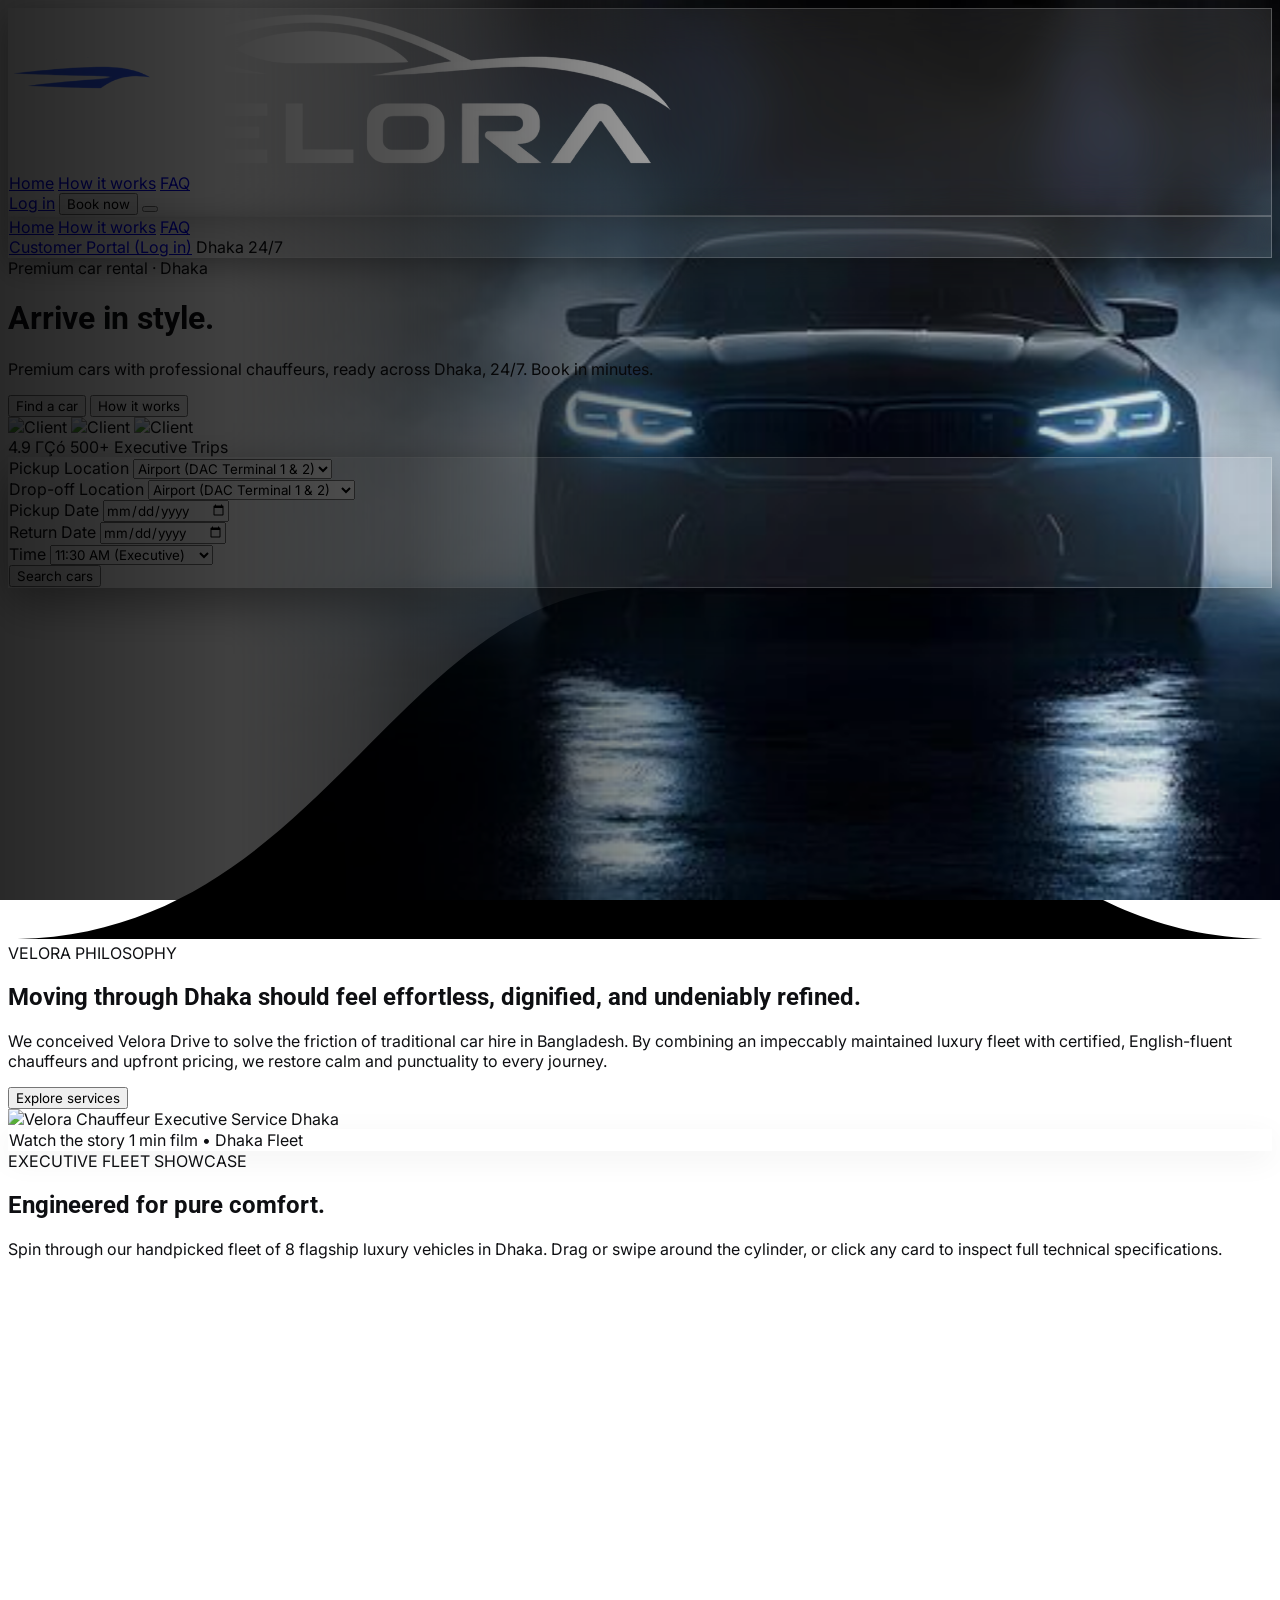
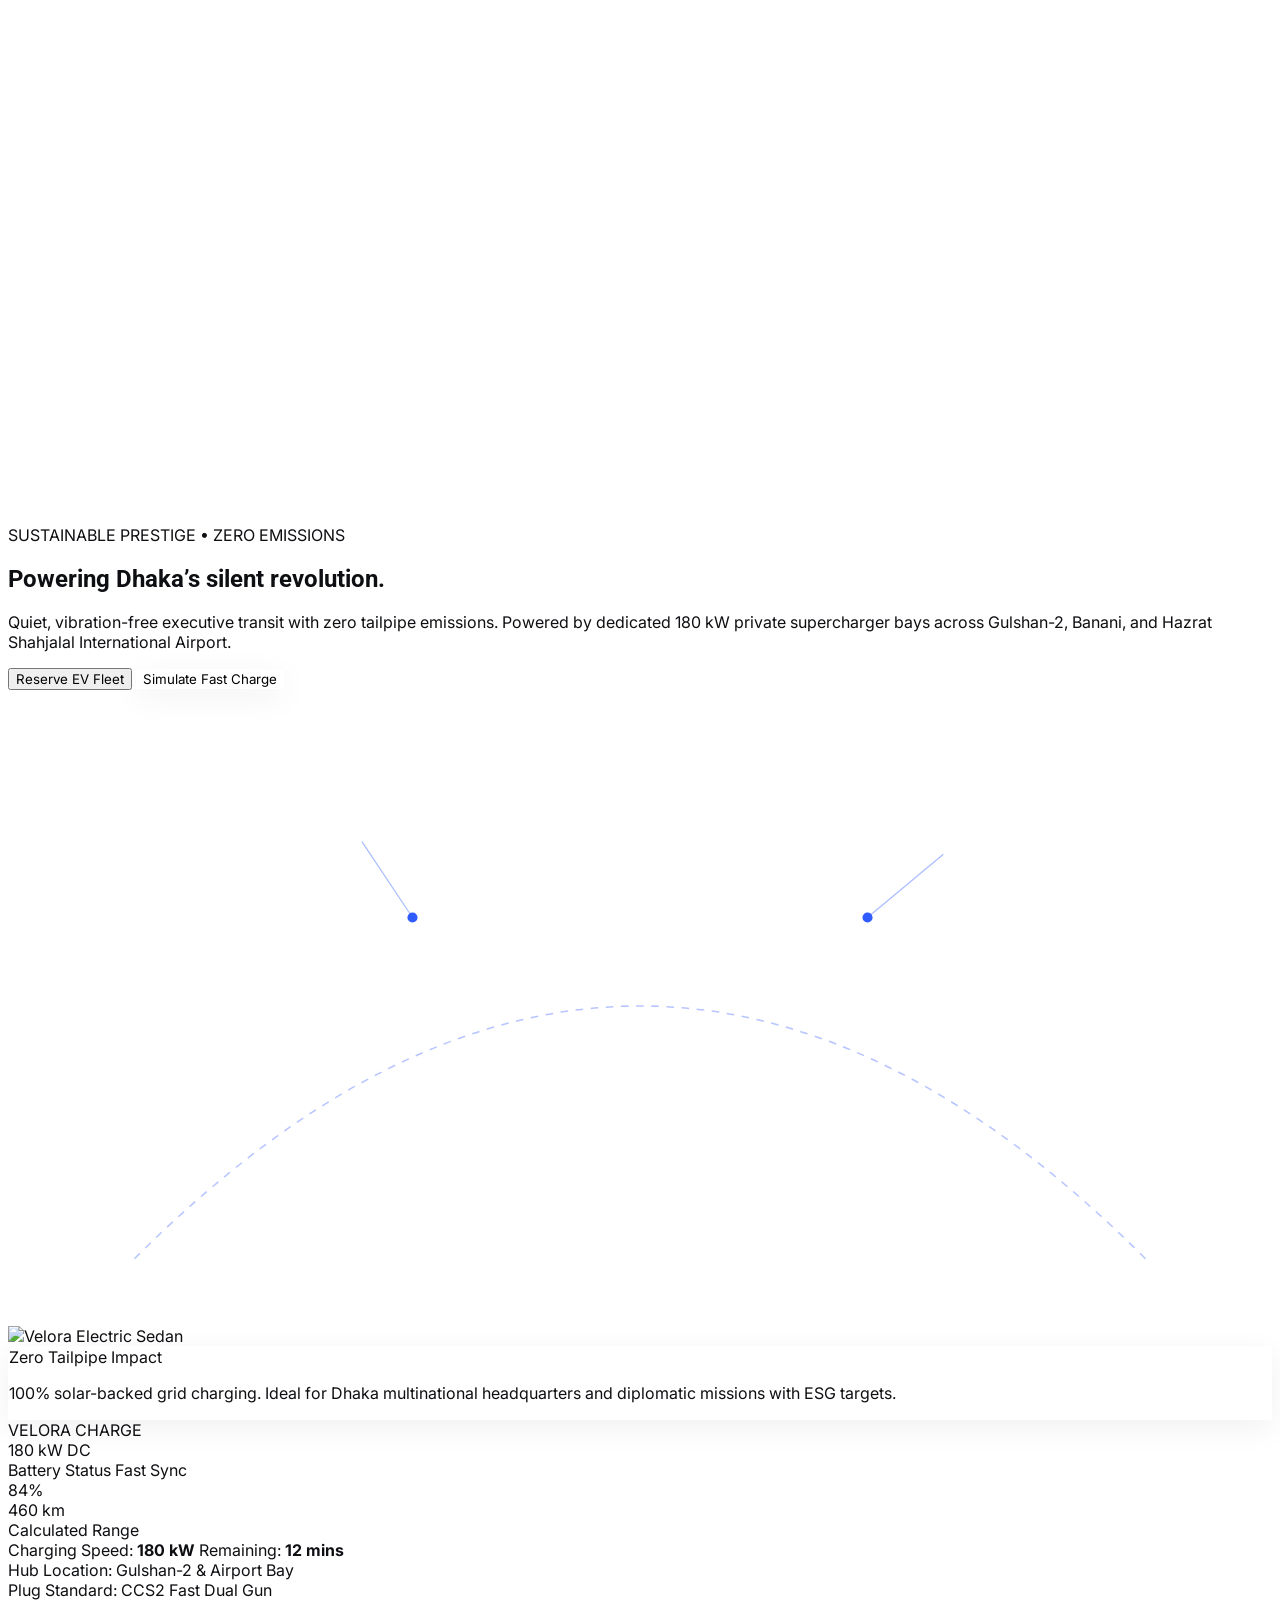
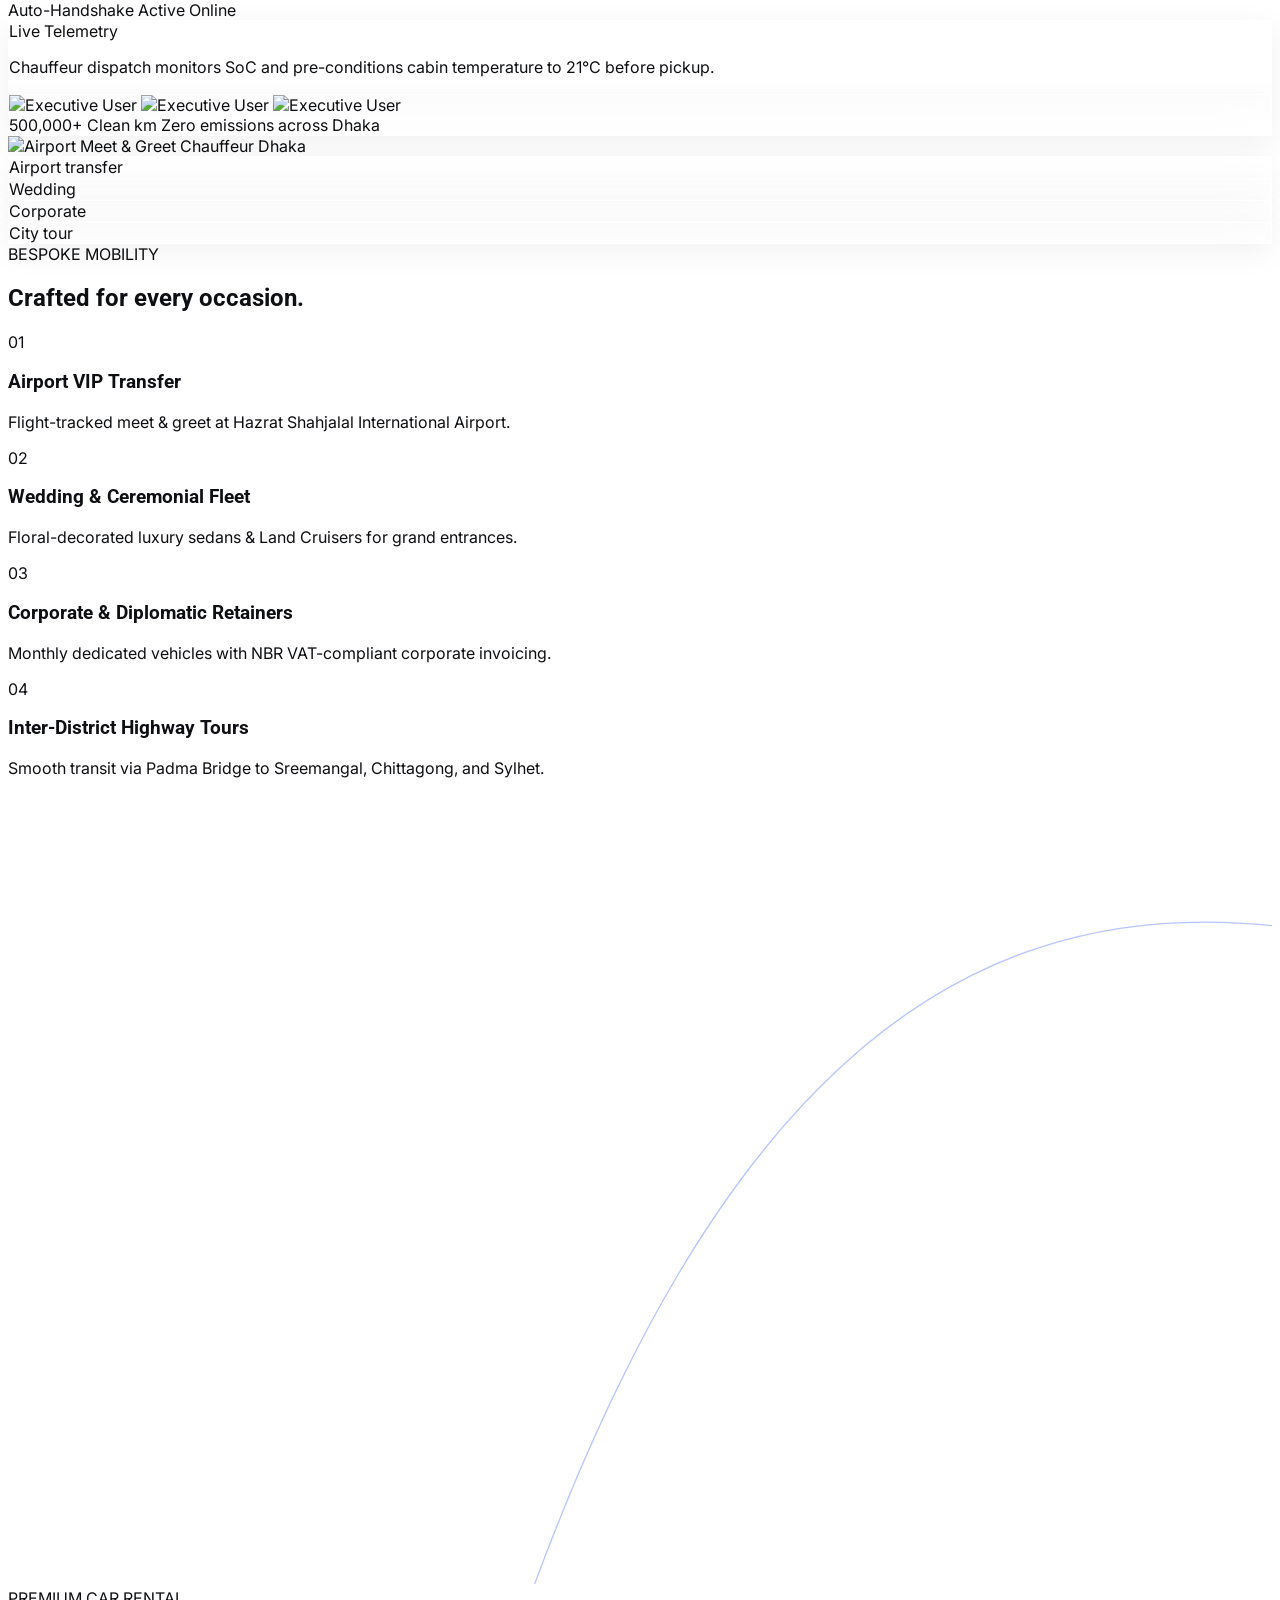
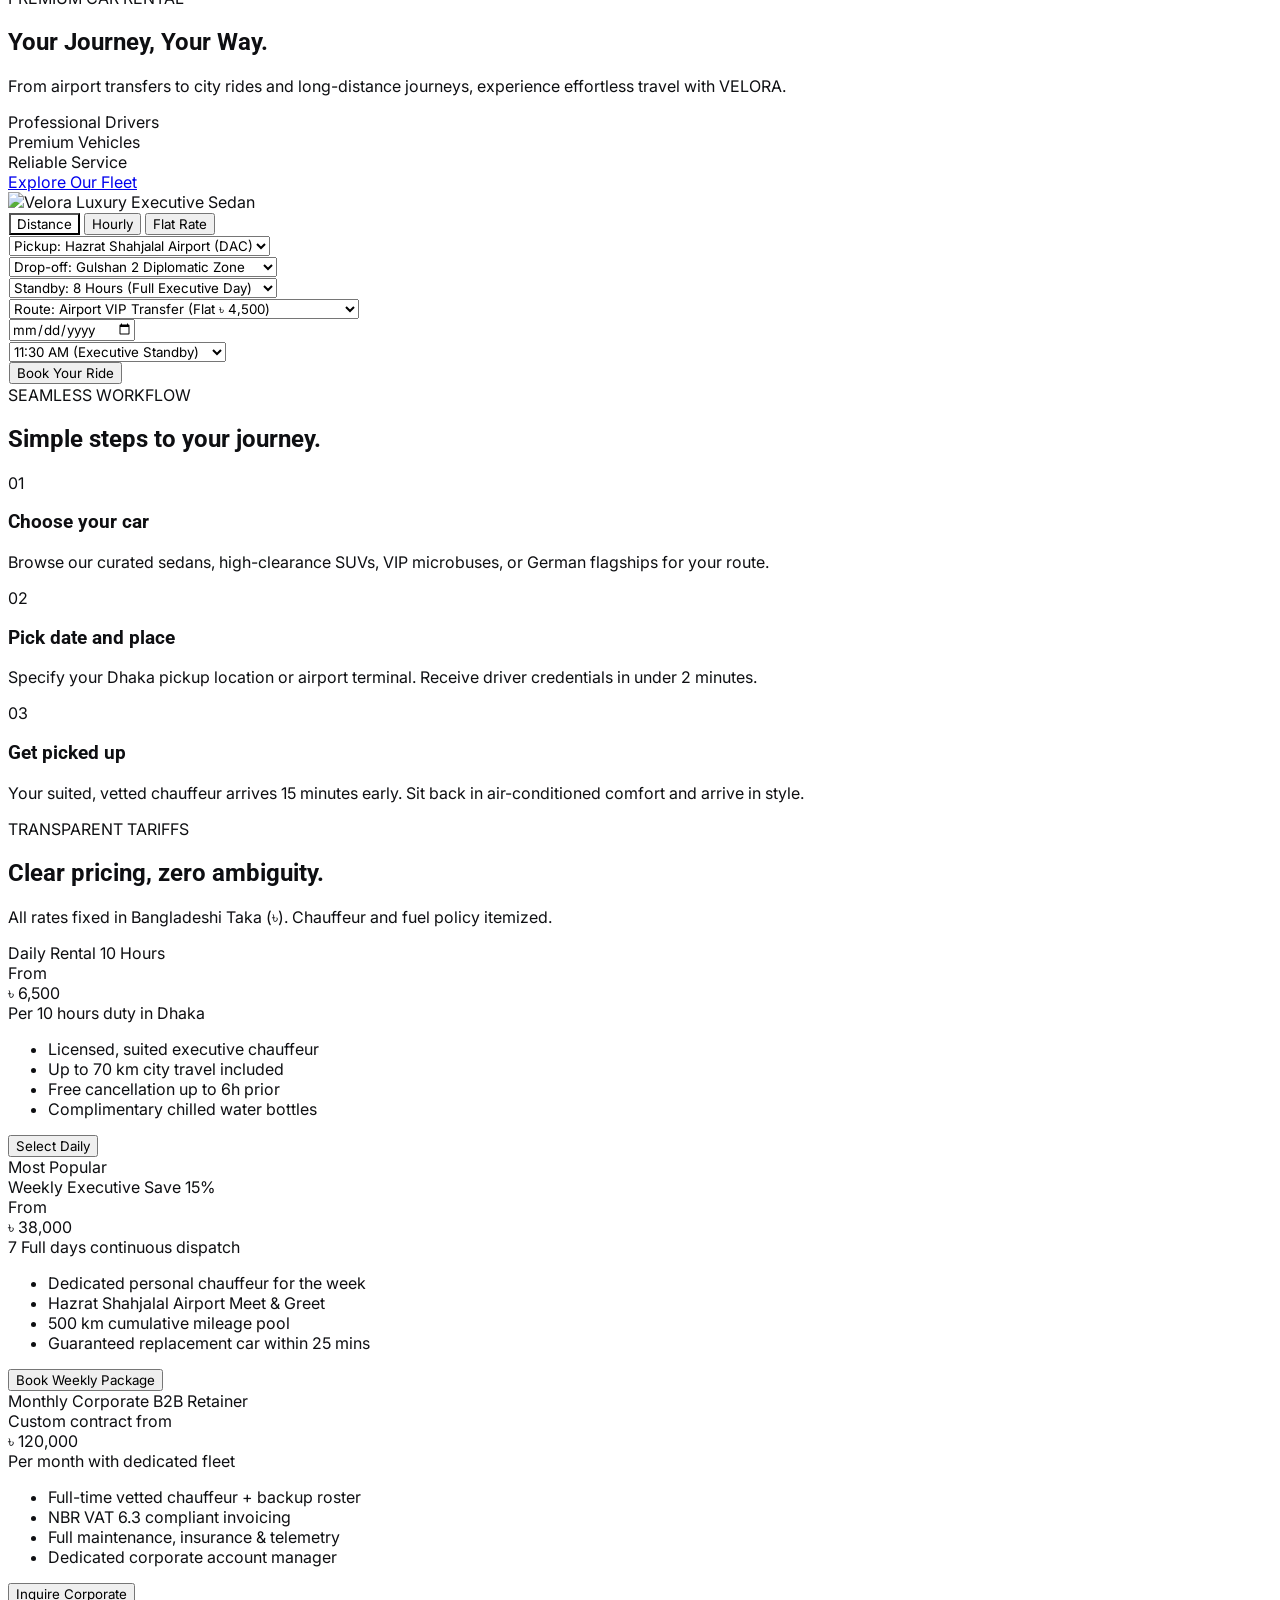
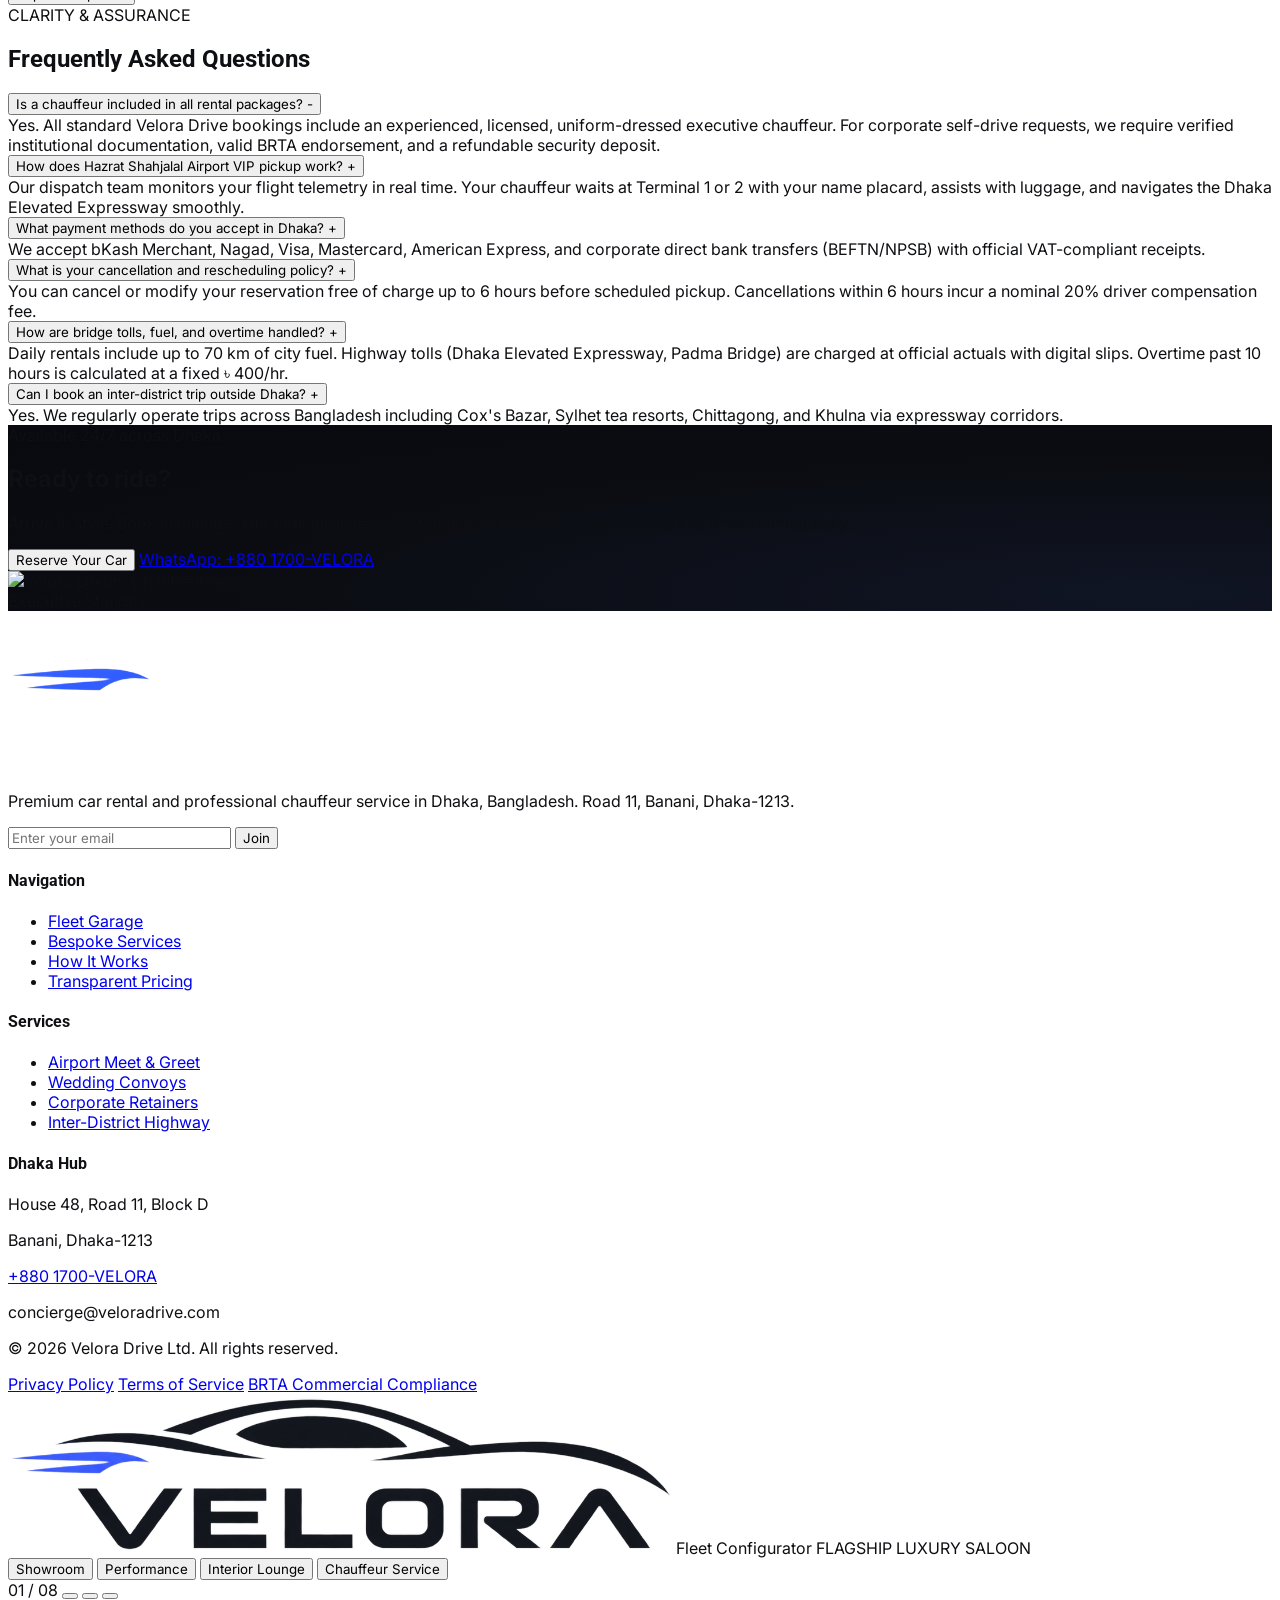
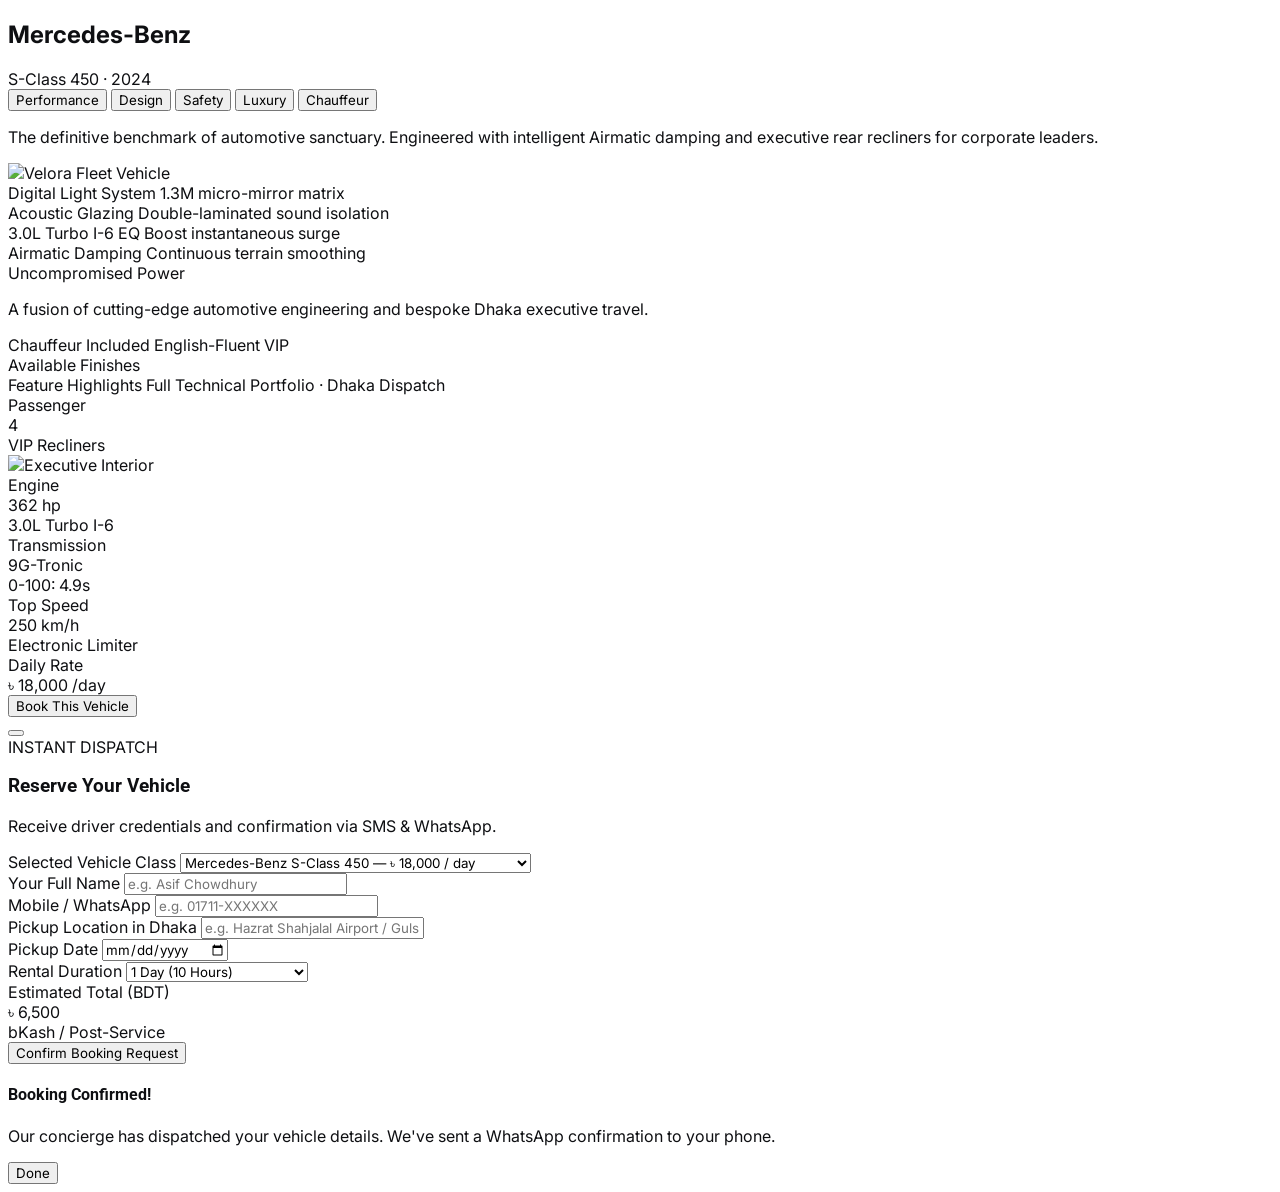
==== commit 2a9e2bea: "Lock navbar permanently in place with fixed positioning and remove sliding animations" ====
--- a/index.html
+++ b/index.html
@@ -471,7 +471,7 @@
   <div id="mainViewportWrapper" class="w-full">
 
     <!-- 1. HERO SECTION (Full-Screen 100vh Background Video, Pure Black #000, Full-Glass Floating Navbar, Glass Booking Bar) -->
-    <header id="hero" class="relative w-full min-h-screen min-h-[720px] bg-black flex flex-col justify-between">
+    <header id="hero" class="relative w-full min-h-screen min-h-[720px] bg-black flex flex-col justify-between pt-24 sm:pt-28">
       
       <!-- HERO BACKGROUND VIDEO CONTAINER -->
       <div id="heroMediaContainer" class="absolute inset-0 w-full h-full pointer-events-none overflow-hidden bg-black z-0">
@@ -487,9 +487,9 @@
         <div class="absolute inset-0 hero-grid-lines-dark pointer-events-none opacity-25 z-[3]"></div>
       </div>
 
-      <!-- 1.1 FLOATING FULL-GLASS PILL NAVBAR (24px top, max-w-[1200px], h-[68px], sticky) -->
-      <div class="sticky top-6 z-40 w-full px-4 sm:px-6 pointer-events-none animate-hero-nav">
-        <nav id="heroGlassNavbar" class="pointer-events-auto max-w-[1200px] h-[68px] mx-auto hero-glass-nav rounded-full px-5 sm:px-7 flex items-center justify-between transition-all duration-300">
+      <!-- 1.1 FLOATING FULL-GLASS PILL NAVBAR (Permanently Fixed in Place, Never Moves) -->
+      <div class="fixed top-5 sm:top-6 left-0 right-0 z-50 w-full px-4 sm:px-6 pointer-events-none">
+        <nav id="heroGlassNavbar" class="pointer-events-auto max-w-[1200px] h-[68px] mx-auto hero-glass-nav rounded-full px-5 sm:px-7 flex items-center justify-between">
           
           <!-- Left: Velora Official Logo -->
           <a href="#" class="flex items-center group py-1" aria-label="Velora Drive Home">
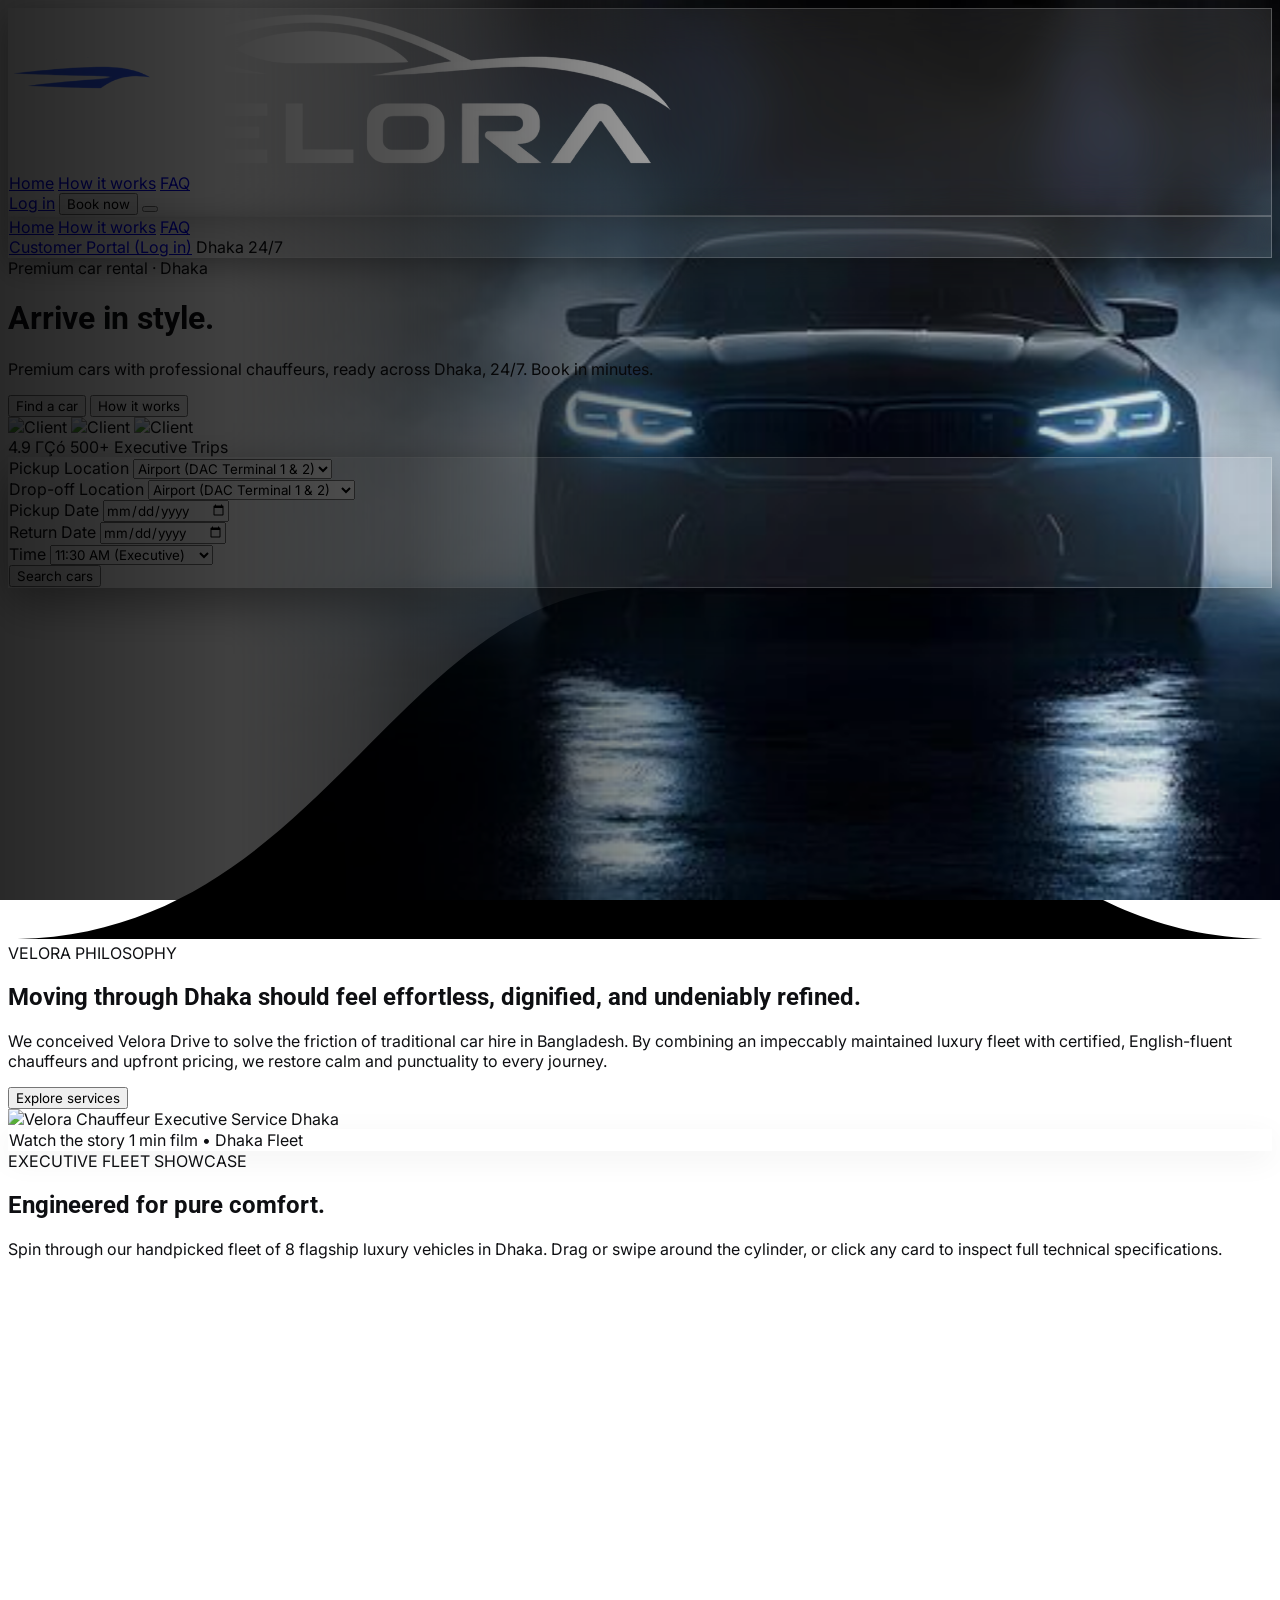
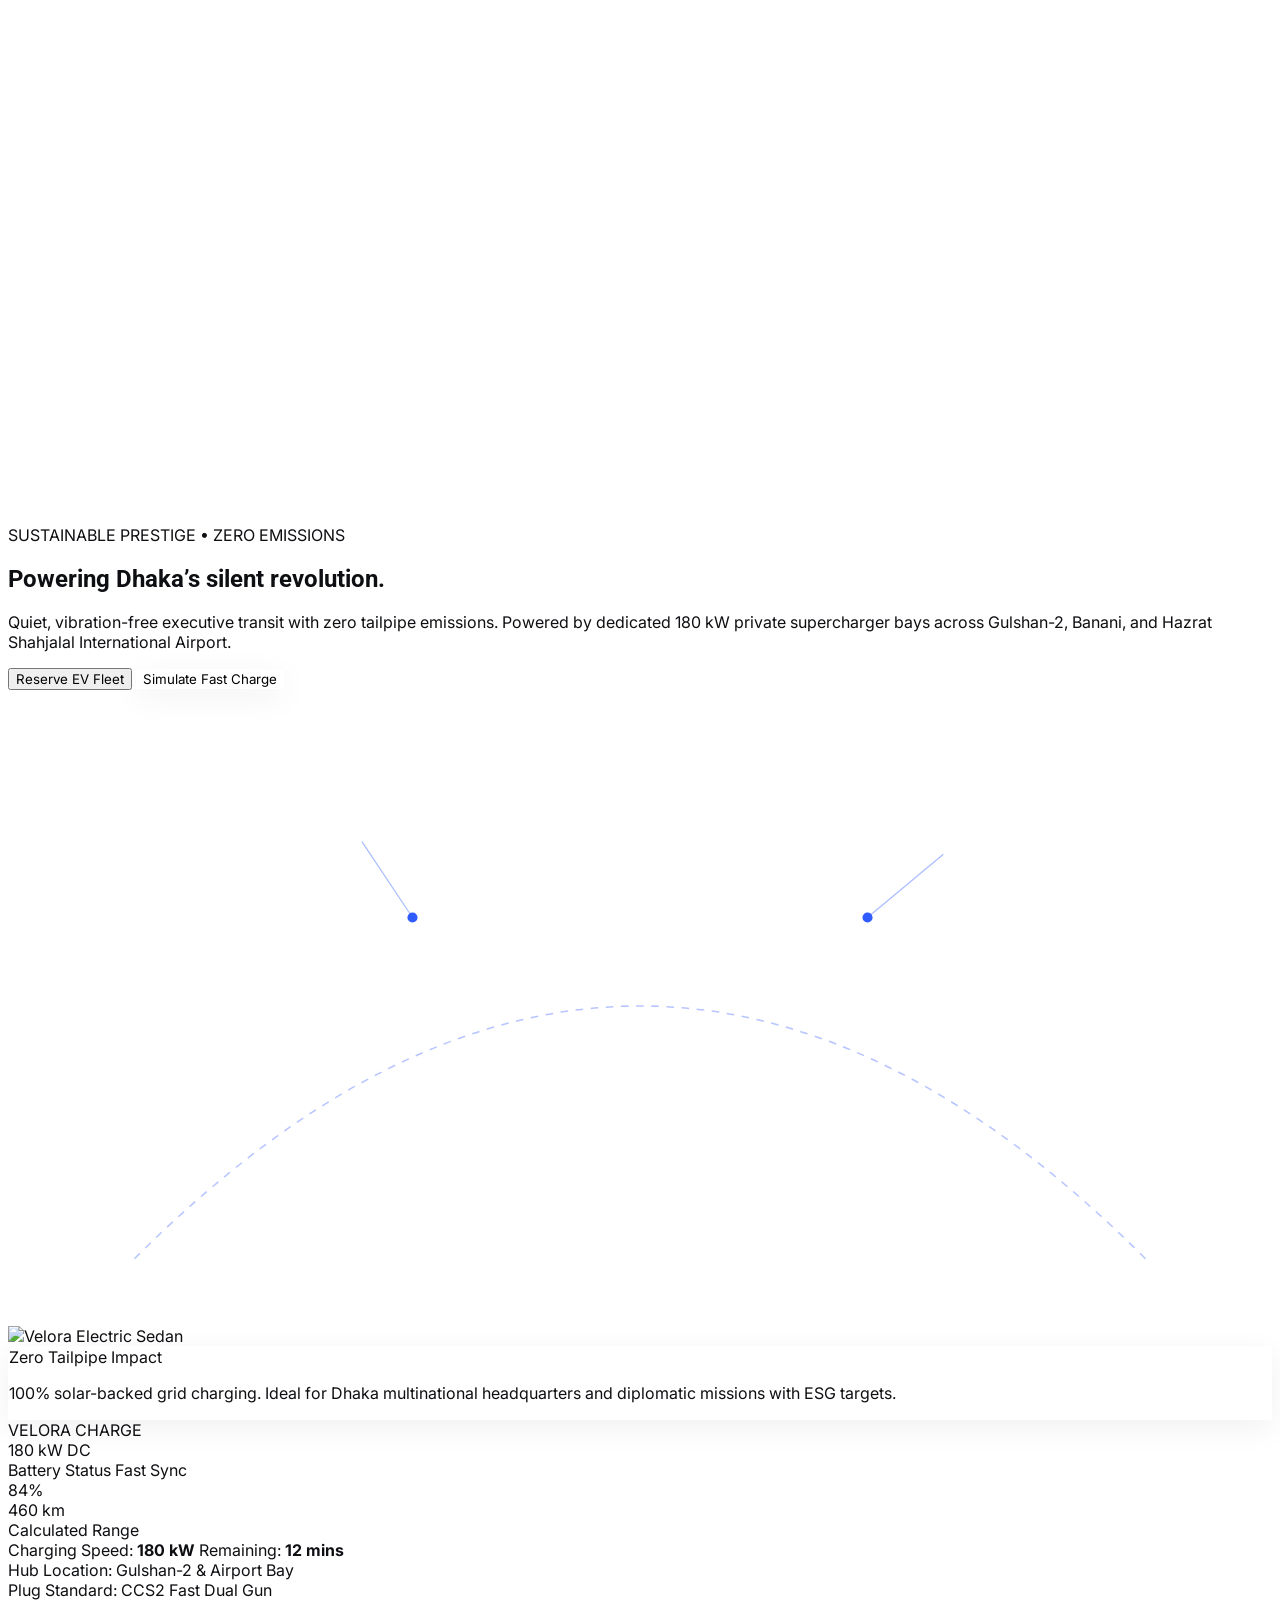
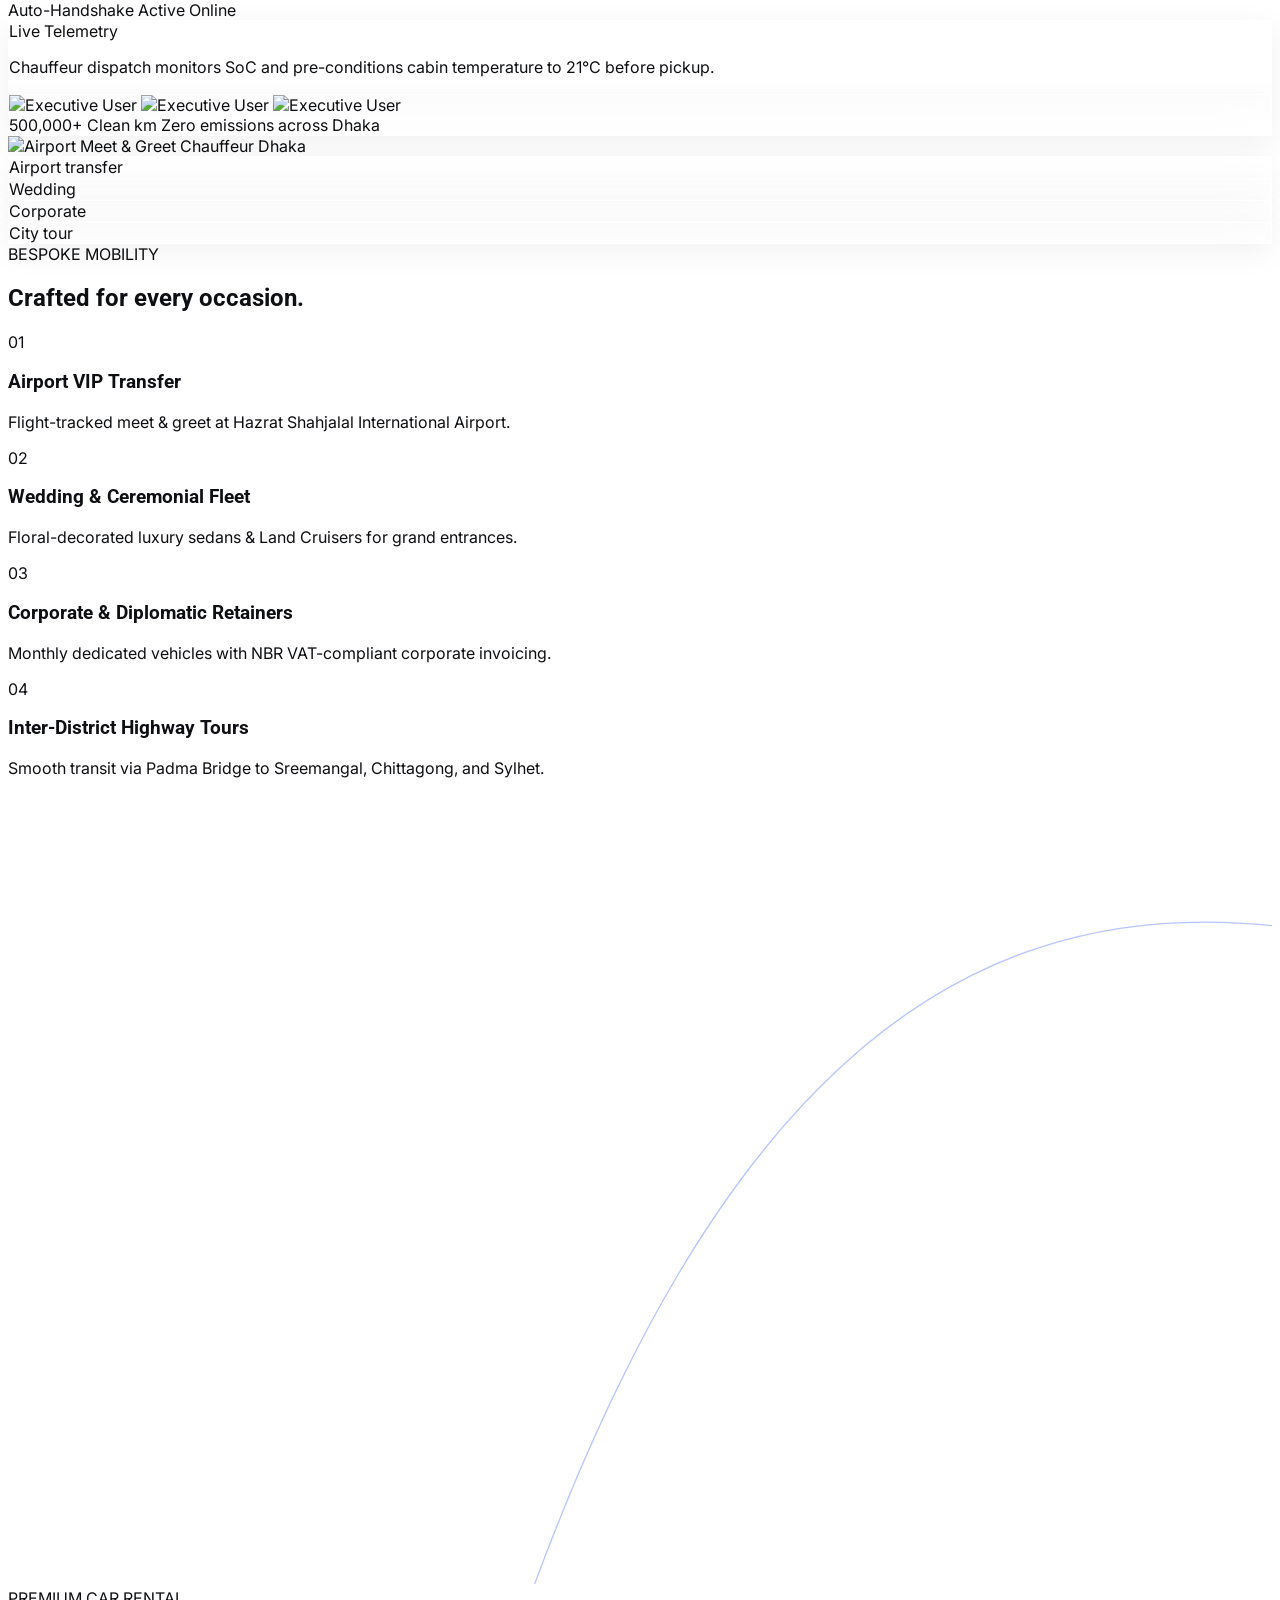
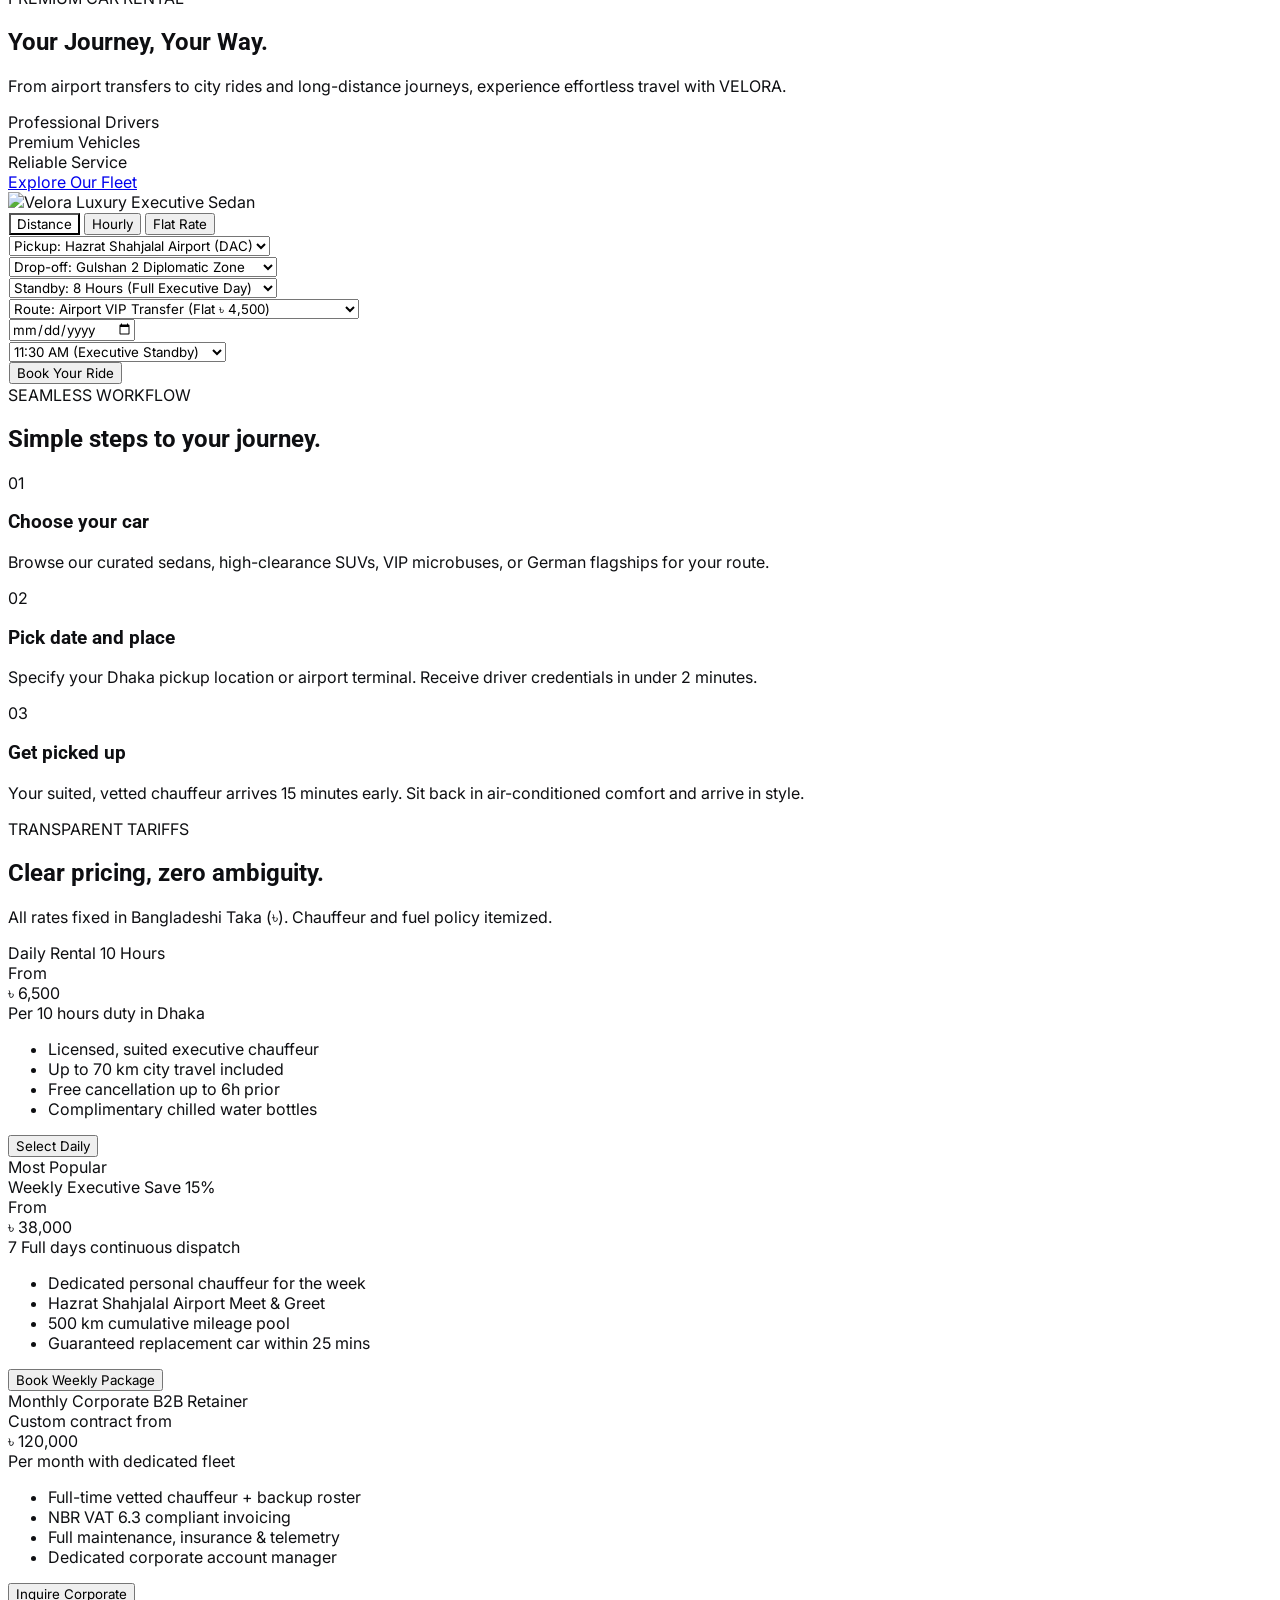
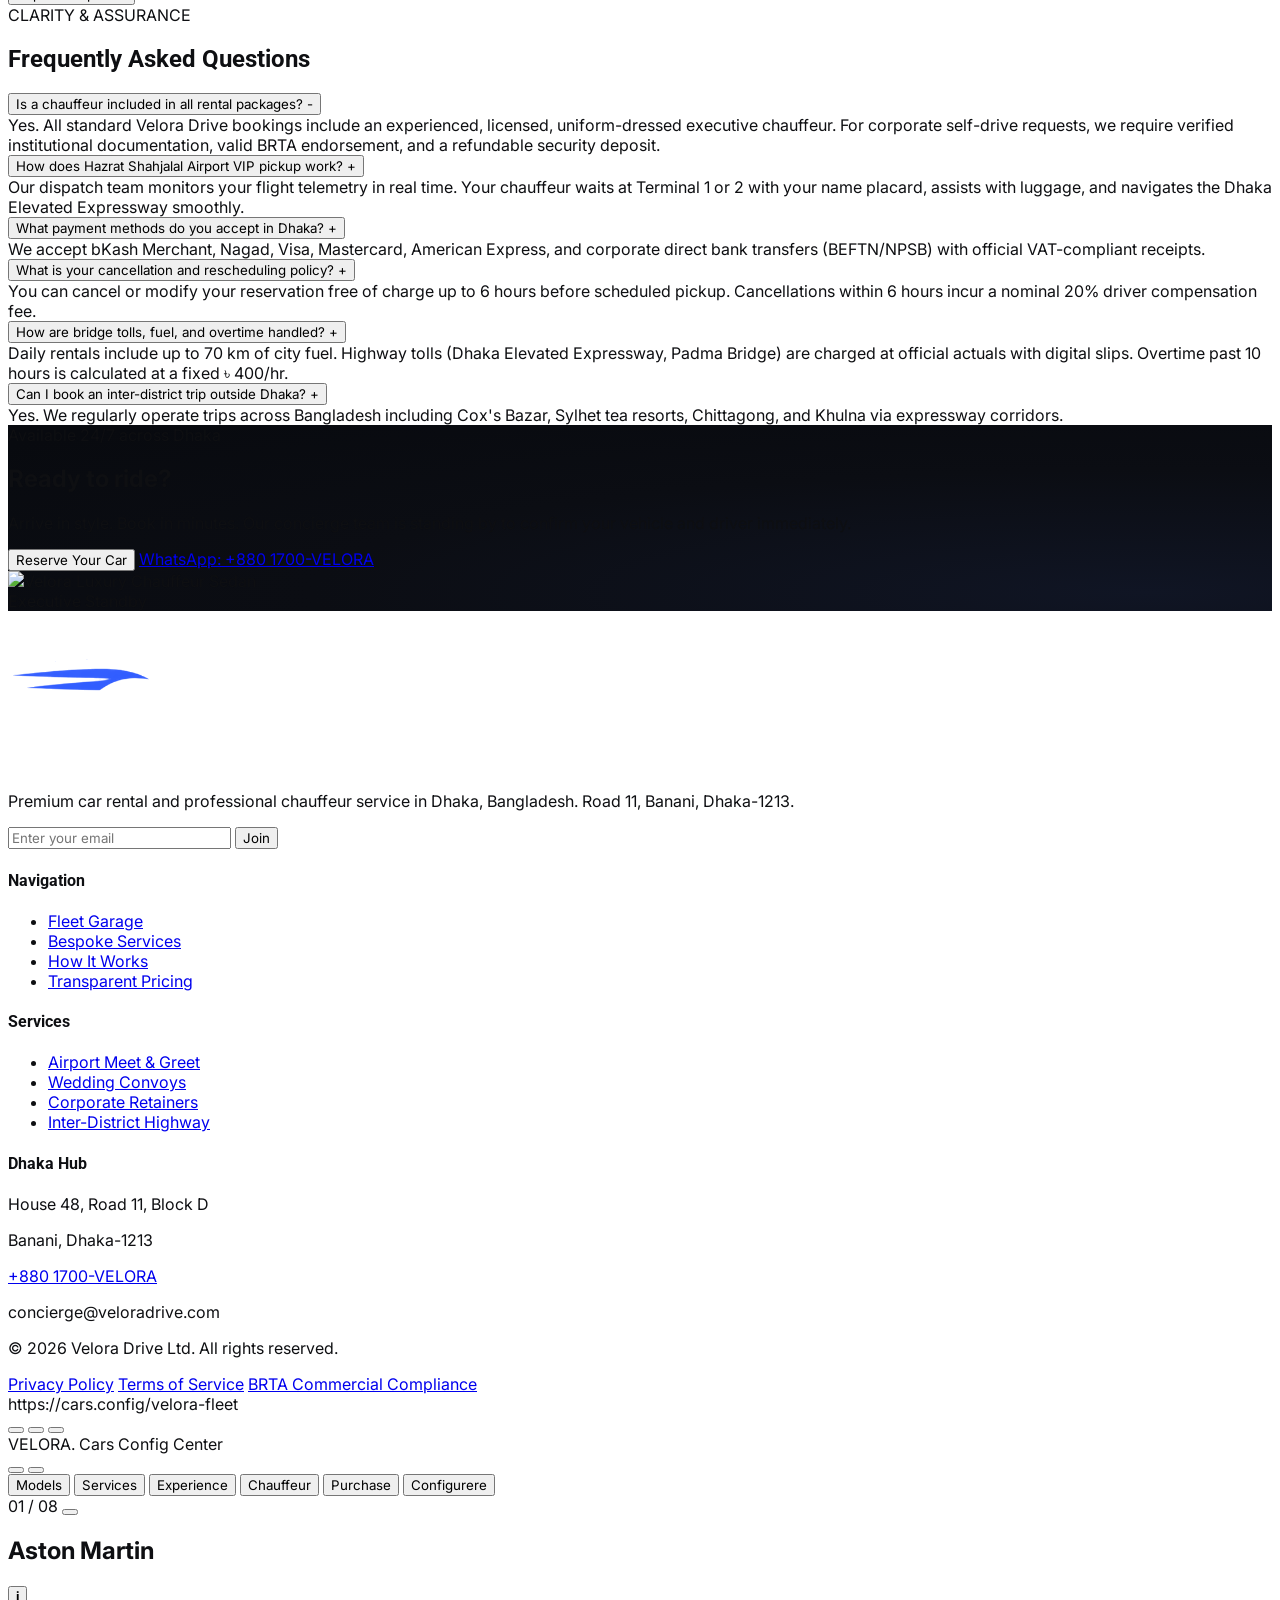
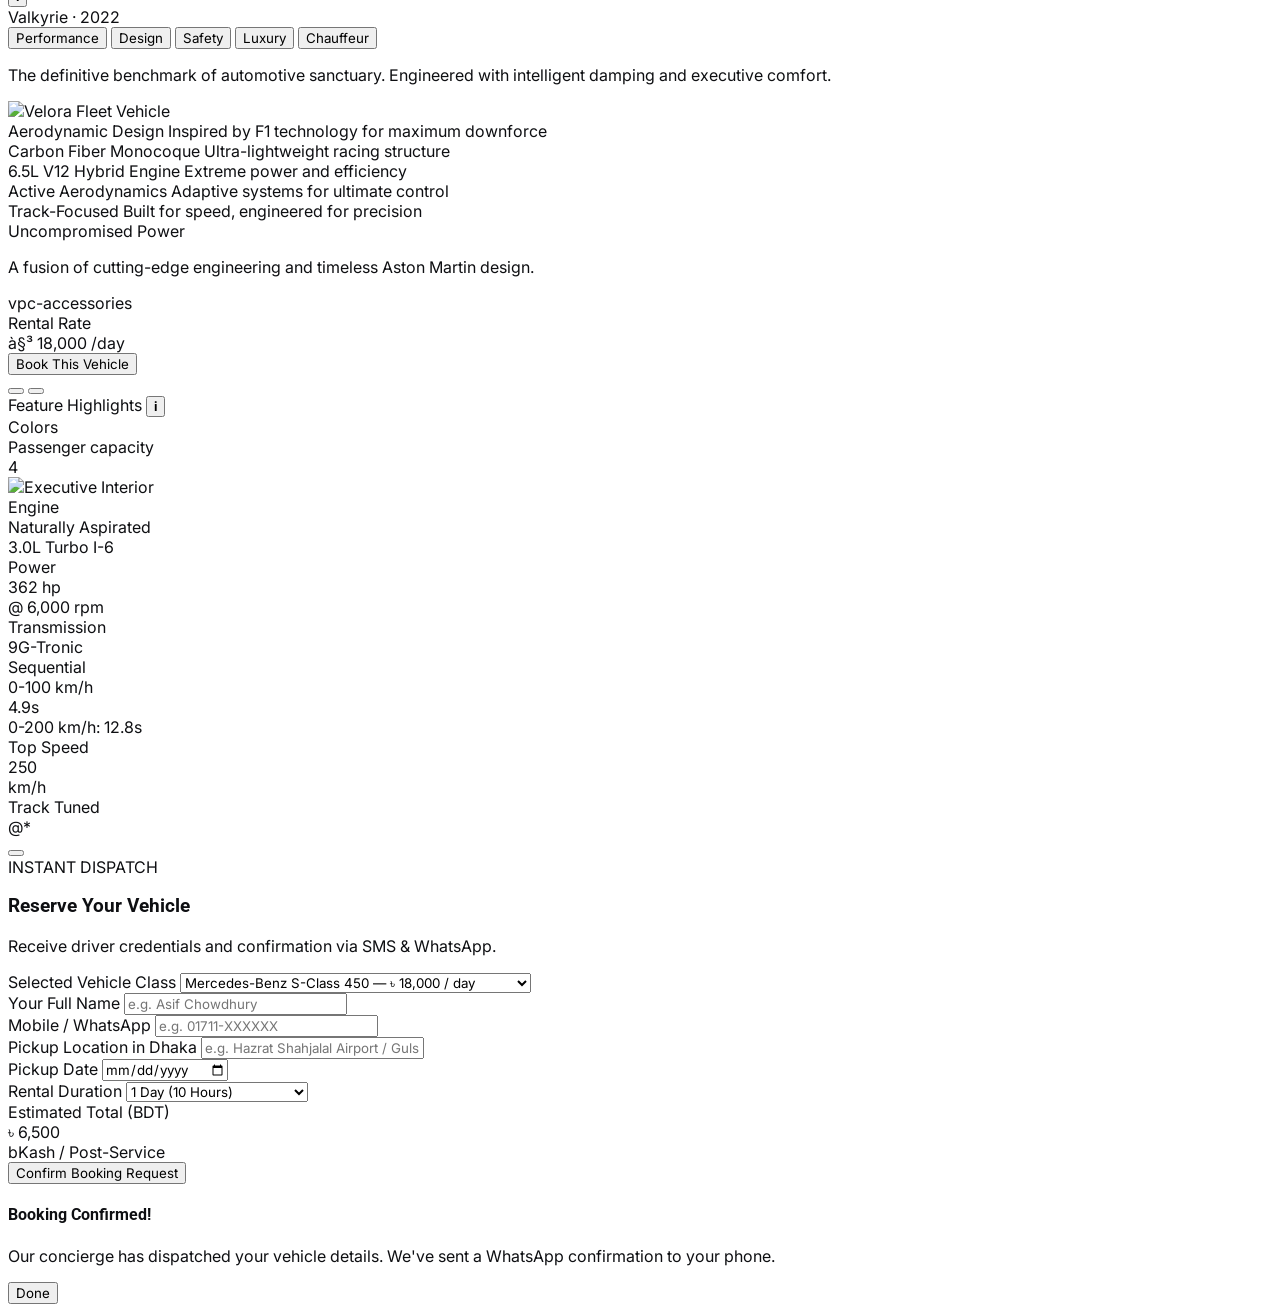
==== commit 7769f69d: "Rebuild Vehicle Details Page into luxury Aston Martin configurator experience" ====
--- a/index.html
+++ b/index.html
@@ -1775,246 +1775,335 @@
     <!-- Backdrop dismiss overlay -->
     <div class="fixed inset-0 -z-10" onclick="closeCarDetailsModal()"></div>
 
-    <!-- Self-Contained Showroom Box (96vw x 92vh, No Vertical Scrolling on Desktop) -->
-    <div id="carDetailsModalBox" class="relative bg-[#FAFAFC] text-[#0E0F12] w-full max-w-[1540px] h-[92vh] max-h-[920px] min-h-[640px] rounded-[32px] sm:rounded-[38px] border border-white/80 shadow-[0_25px_80px_rgba(0,0,0,0.35)] flex flex-col justify-between overflow-hidden transform scale-95 transition-all duration-300 p-4 sm:p-6 lg:p-7 select-none">
+    <!-- Self-Contained Showroom Box (Exact Aston Martin Valkyrie Configurator Experience) -->
+    <div id="carDetailsModalBox" class="relative bg-[#F6F7F9] text-[#0E0F12] w-full max-w-[1540px] h-[94vh] max-h-[940px] min-h-[640px] rounded-[28px] sm:rounded-[36px] border border-white/80 shadow-[0_30px_90px_rgba(0,0,0,0.35)] flex flex-col justify-between overflow-y-auto lg:overflow-hidden transform scale-95 transition-all duration-300 p-4 sm:p-6 lg:p-7 select-none">
       
-      <!-- 1. TOP HEADER NAVIGATION BAR -->
-      <header class="flex items-center justify-between h-12 pb-3 border-b border-neutral-200/70 shrink-0 z-30">
+      <!-- TOP BROWSER CHROME & CONFIGURATOR APP HEADER (Matching Reference Image) -->
+      <header class="w-full shrink-0 z-30 pb-3 border-b border-neutral-200/80">
         
-        <!-- Left: Velora Logo & Configurator Badge -->
-        <div class="flex items-center gap-3 sm:gap-4">
-          <img src="./logo.png" alt="Velora" class="h-6 sm:h-7 w-auto object-contain">
-          <span class="h-4 w-[1px] bg-neutral-300 hidden sm:block"></span>
-          <span class="px-3 py-1 rounded-full bg-neutral-100 text-[10px] sm:text-[11px] font-semibold text-neutral-600 hidden sm:inline-block">
-            Fleet Configurator
-          </span>
-          <span id="amHeaderCategory" class="text-xs font-bold text-electric hidden md:inline-block tracking-wider uppercase">
-            FLAGSHIP LUXURY SALOON
-          </span>
+        <!-- Browser Window URL Bar & Action Controls Strip -->
+        <div class="flex items-center justify-between mb-3 text-neutral-400">
+          <!-- Window Dots -->
+          <div class="flex items-center gap-1.5 w-24">
+            <span class="w-2.5 h-2.5 rounded-full bg-neutral-300/80"></span>
+            <span class="w-2.5 h-2.5 rounded-full bg-neutral-300/80"></span>
+            <span class="w-2.5 h-2.5 rounded-full bg-neutral-300/80"></span>
+          </div>
+
+          <!-- Centered URL Pill -->
+          <div class="px-5 py-1 rounded-full bg-white/90 border border-neutral-200/80 shadow-2xs text-[11px] font-mono text-neutral-600 flex items-center gap-2">
+            <i data-lucide="lock" class="w-3 h-3 text-emerald-600"></i>
+            <span>https://cars.config/velora-fleet</span>
+            <i data-lucide="rotate-cw" class="w-3 h-3 text-neutral-400 ml-1"></i>
+          </div>
+
+          <!-- Right Window Actions (Share, Previous / Next Vehicle, Close) -->
+          <div class="flex items-center justify-end gap-1.5 w-24">
+            <button onclick="prevModalCar()" class="w-7 h-7 rounded-full border border-neutral-200/90 hover:bg-white text-neutral-700 flex items-center justify-center transition shadow-2xs" title="Previous vehicle">
+              <i data-lucide="chevron-left" class="w-3.5 h-3.5"></i>
+            </button>
+            <button onclick="nextModalCar()" class="w-7 h-7 rounded-full border border-neutral-200/90 hover:bg-white text-neutral-700 flex items-center justify-center transition shadow-2xs" title="Next vehicle">
+              <i data-lucide="chevron-right" class="w-3.5 h-3.5"></i>
+            </button>
+            <button onclick="closeCarDetailsModal()" class="w-7 h-7 rounded-full bg-neutral-200/80 hover:bg-neutral-300 text-neutral-800 flex items-center justify-center transition ml-1" title="Close (Esc)">
+              <i data-lucide="x" class="w-3.5 h-3.5"></i>
+            </button>
+          </div>
         </div>
 
-        <!-- Centre: Navigation Pills (Desktop) -->
-        <div class="hidden md:flex items-center gap-1 p-1 rounded-full bg-neutral-100/90 border border-neutral-200/60 text-xs font-semibold">
-          <button type="button" class="px-4 py-1 rounded-full bg-black text-white shadow-xs">Showroom</button>
-          <button type="button" onclick="setCarModalTab('performance')" class="px-3.5 py-1 rounded-full text-neutral-600 hover:text-black hover:bg-white/80 transition">Performance</button>
-          <button type="button" onclick="setCarModalTab('luxury')" class="px-3.5 py-1 rounded-full text-neutral-600 hover:text-black hover:bg-white/80 transition">Interior Lounge</button>
-          <button type="button" onclick="setCarModalTab('chauffeur')" class="px-3.5 py-1 rounded-full text-neutral-600 hover:text-black hover:bg-white/80 transition">Chauffeur Service</button>
+        <!-- Main Configurator Top Navigation Bar -->
+        <div class="flex items-center justify-between">
+          <!-- Left: Brand / Logo + Config Center -->
+          <div class="flex items-center gap-3">
+            <div class="flex items-baseline gap-1.5">
+              <span class="text-xl sm:text-2xl font-black tracking-tight text-neutral-900 font-sans">VELORA.</span>
+              <span class="text-[10px] font-bold text-neutral-500 uppercase tracking-widest hidden sm:inline-block">Cars Config Center</span>
+            </div>
+            <div class="hidden sm:flex items-center gap-1.5 ml-2">
+              <button class="w-8 h-8 rounded-full hover:bg-neutral-200/60 flex items-center justify-center text-neutral-600 transition" title="Grid View">
+                <i data-lucide="layout-grid" class="w-4 h-4"></i>
+              </button>
+              <button class="w-8 h-8 rounded-full hover:bg-neutral-200/60 flex items-center justify-center text-neutral-600 transition" title="Search Fleet">
+                <i data-lucide="search" class="w-4 h-4"></i>
+              </button>
+            </div>
+          </div>
+
+          <!-- Centre: Horizontal Navigation Pills (Matching Reference Image) -->
+          <div class="hidden md:flex items-center gap-1 p-1 rounded-full bg-neutral-200/60 border border-neutral-200 text-xs font-semibold">
+            <button type="button" class="px-5 py-1.5 rounded-full bg-black text-white shadow-xs font-bold">Models</button>
+            <button type="button" onclick="setCarModalTab('performance')" class="px-4 py-1.5 rounded-full text-neutral-600 hover:text-black hover:bg-white/70 transition">Services</button>
+            <button type="button" onclick="setCarModalTab('luxury')" class="px-4 py-1.5 rounded-full text-neutral-600 hover:text-black hover:bg-white/70 transition">Experience</button>
+            <button type="button" onclick="setCarModalTab('chauffeur')" class="px-4 py-1.5 rounded-full text-neutral-600 hover:text-black hover:bg-white/70 transition">Chauffeur</button>
+            <button type="button" onclick="handleModalBookThisCar()" class="px-4 py-1.5 rounded-full text-neutral-600 hover:text-black hover:bg-white/70 transition">Purchase</button>
+            <button type="button" class="px-4 py-1.5 rounded-full text-neutral-600 hover:text-black hover:bg-white/70 transition">Configurere</button>
+          </div>
+
+          <!-- Right: Profile & Counter -->
+          <div class="flex items-center gap-2">
+            <span id="amModalCounter" class="text-xs font-mono font-bold text-neutral-500 bg-white/80 border border-neutral-200/70 px-2.5 py-1 rounded-full shadow-2xs">01 / 08</span>
+            <button class="w-8 h-8 rounded-full border border-neutral-200 hover:bg-white flex items-center justify-center text-neutral-700 transition shadow-2xs">
+              <i data-lucide="user" class="w-4 h-4"></i>
+            </button>
+          </div>
         </div>
 
-        <!-- Right: Model Index & Prev / Next / Close Buttons -->
-        <div class="flex items-center gap-2">
-          <span id="amModalCounter" class="text-xs font-mono font-bold text-neutral-500 mr-1 sm:mr-2">01 / 08</span>
-          <button onclick="prevModalCar()" class="w-8 h-8 rounded-full border border-neutral-200 hover:bg-white hover:border-neutral-300 text-neutral-800 flex items-center justify-center transition shadow-2xs hover:scale-105" title="Previous vehicle (Left Arrow)">
-            <i data-lucide="arrow-left" class="w-3.5 h-3.5"></i>
-          </button>
-          <button onclick="nextModalCar()" class="w-8 h-8 rounded-full border border-neutral-200 hover:bg-white hover:border-neutral-300 text-neutral-800 flex items-center justify-center transition shadow-2xs hover:scale-105" title="Next vehicle (Right Arrow)">
-            <i data-lucide="arrow-right" class="w-3.5 h-3.5"></i>
-          </button>
-          <button onclick="closeCarDetailsModal()" class="w-8 h-8 rounded-full bg-neutral-200/80 hover:bg-neutral-300/80 text-neutral-800 flex items-center justify-center transition ml-1 hover:scale-105" title="Close modal (Esc)">
-            <i data-lucide="x" class="w-4 h-4"></i>
-          </button>
-        </div>
-
       </header>
 
-      <!-- 2. MAIN VEHICLE SHOWCASE STAGE (Exact Aston Martin Composition) -->
-      <div class="relative flex-1 grid grid-cols-1 lg:grid-cols-12 gap-3 sm:gap-6 items-center my-auto py-2 overflow-hidden">
+      <!-- 2. MAIN VEHICLE SHOWCASE STAGE (Exact Aston Martin 3-Column Composition) -->
+      <div class="relative flex-1 grid grid-cols-1 lg:grid-cols-12 gap-4 lg:gap-6 items-center my-auto py-2 overflow-hidden">
         
-        <!-- LEFT COLUMN: Brand, Model, Vertical Category Tabs, Short Narrative -->
-        <div class="lg:col-span-3 flex flex-col justify-between h-full py-1 z-20">
+        <!-- LEFT COLUMN: Vehicle Info & Vertical Feature Tabs -->
+        <div class="lg:col-span-3 flex flex-col justify-between h-full py-2 z-20">
           <div>
-            <!-- Brand & Model Name -->
+            <!-- Brand & Model Name (with Info Circle Icon) -->
             <div class="space-y-0.5">
-              <h2 id="amCarBrand" class="text-2xl sm:text-3xl lg:text-[34px] font-black tracking-tight text-neutral-900 font-roboto leading-tight">
-                Mercedes-Benz
-              </h2>
-              <div id="amCarModelYear" class="text-xs sm:text-sm font-semibold text-neutral-500">
-                S-Class 450 &middot; 2024
+              <div class="flex items-center gap-2">
+                <h2 id="amCarBrand" class="text-2xl sm:text-3xl lg:text-[34px] font-black tracking-tight text-neutral-900 leading-tight font-sans">
+                  Aston Martin
+                </h2>
+                <button class="w-5 h-5 rounded-full border border-neutral-300 text-neutral-400 hover:text-neutral-800 flex items-center justify-center text-[10px] font-serif italic transition" title="Vehicle Overview">
+                  i
+                </button>
               </div>
-            </div>
-
-            <!-- Vertical Category Tabs (Matching Reference) -->
-            <div class="flex flex-row lg:flex-col gap-1.5 mt-4 sm:mt-6 overflow-x-auto pb-1 lg:pb-0">
-              <button type="button" onclick="setCarModalTab('performance')" id="amTabBtn-performance" class="am-tab-btn px-4 py-1.5 rounded-full text-xs font-bold text-center bg-black text-white shadow-xs transition shrink-0">Performance</button>
-              <button type="button" onclick="setCarModalTab('design')" id="amTabBtn-design" class="am-tab-btn px-4 py-1.5 rounded-full text-xs font-semibold text-center text-neutral-600 hover:text-black hover:bg-neutral-100 transition shrink-0">Design</button>
-              <button type="button" onclick="setCarModalTab('safety')" id="amTabBtn-safety" class="am-tab-btn px-4 py-1.5 rounded-full text-xs font-semibold text-center text-neutral-600 hover:text-black hover:bg-neutral-100 transition shrink-0">Safety</button>
-              <button type="button" onclick="setCarModalTab('luxury')" id="amTabBtn-luxury" class="am-tab-btn px-4 py-1.5 rounded-full text-xs font-semibold text-center text-neutral-600 hover:text-black hover:bg-neutral-100 transition shrink-0">Luxury</button>
-              <button type="button" onclick="setCarModalTab('chauffeur')" id="amTabBtn-chauffeur" class="am-tab-btn px-4 py-1.5 rounded-full text-xs font-semibold text-center text-neutral-600 hover:text-black hover:bg-neutral-100 transition shrink-0">Chauffeur</button>
-            </div>
-          </div>
-
-          <!-- Narrative Statement -->
+              <div id="amCarModelYear" class="text-xs sm:text-sm font-semibold text-neutral-400">
+                Valkyrie &middot; 2022
+              </div>
+            </div>
+
+            <!-- Vertical Feature Navigation Tabs (Exact Black Active Pill Style) -->
+            <div class="flex flex-row lg:flex-col gap-2 mt-5 sm:mt-7 overflow-x-auto pb-1 lg:pb-0">
+              <button type="button" onclick="setCarModalTab('performance')" id="amTabBtn-performance" class="am-tab-btn px-5 py-2 rounded-full text-xs font-bold text-left bg-black text-white shadow-xs transition shrink-0">Performance</button>
+              <button type="button" onclick="setCarModalTab('design')" id="amTabBtn-design" class="am-tab-btn px-5 py-2 rounded-full text-xs font-semibold text-left text-neutral-600 hover:text-black hover:bg-white/80 transition shrink-0">Design</button>
+              <button type="button" onclick="setCarModalTab('safety')" id="amTabBtn-safety" class="am-tab-btn px-5 py-2 rounded-full text-xs font-semibold text-left text-neutral-600 hover:text-black hover:bg-white/80 transition shrink-0">Safety</button>
+              <button type="button" onclick="setCarModalTab('luxury')" id="amTabBtn-luxury" class="am-tab-btn px-5 py-2 rounded-full text-xs font-semibold text-left text-neutral-600 hover:text-black hover:bg-white/80 transition shrink-0">Luxury</button>
+              <button type="button" onclick="setCarModalTab('chauffeur')" id="amTabBtn-chauffeur" class="am-tab-btn px-5 py-2 rounded-full text-xs font-semibold text-left text-neutral-600 hover:text-black hover:bg-white/80 transition shrink-0">Chauffeur</button>
+            </div>
+          </div>
+
+          <!-- Subtle Vehicle Narrative Note -->
           <p id="amCarShortDesc" class="text-xs text-neutral-500 leading-relaxed hidden lg:block mt-auto font-sans pr-4">
-            The definitive benchmark of automotive sanctuary. Engineered with intelligent Airmatic damping and executive rear recliners for corporate leaders.
+            The definitive benchmark of automotive sanctuary. Engineered with intelligent damping and executive comfort.
           </p>
         </div>
 
-        <!-- CENTER STAGE: Large Vehicle Visual + Pinned Feature Badges + Angle Switcher -->
-        <div class="lg:col-span-6 relative flex flex-col items-center justify-center min-h-[260px] sm:min-h-[310px] lg:min-h-[350px]">
+        <!-- CENTER STAGE: Large Central Vehicle + 5 Strategic Floating Feature Cards -->
+        <div class="lg:col-span-6 relative flex flex-col items-center justify-center min-h-[300px] sm:min-h-[360px] lg:min-h-[400px]">
           
-          <!-- Background Subtle Gradient Halo -->
-          <div class="absolute inset-0 bg-radial from-neutral-200/40 via-transparent to-transparent rounded-full blur-2xl pointer-events-none -z-10"></div>
-
-          <!-- Main Vehicle Display (Uniform Sized Presentation Card) -->
-          <div class="relative w-full max-w-[700px] lg:max-w-[760px] h-[210px] sm:h-[260px] lg:h-[295px] flex items-center justify-center mx-auto">
+          <!-- Subtle Soft Halo behind car -->
+          <div class="absolute inset-0 bg-radial from-neutral-200/50 via-transparent to-transparent rounded-full blur-3xl pointer-events-none -z-10"></div>
+
+          <!-- Vehicle Visual Container -->
+          <div class="relative w-full max-w-[760px] lg:max-w-[820px] h-[240px] sm:h-[300px] lg:h-[340px] flex items-center justify-center mx-auto">
             
-            <div class="relative w-full h-full rounded-[22px] overflow-hidden bg-gradient-to-b from-neutral-100 to-neutral-200/70 border border-neutral-200/80 shadow-[0_16px_40px_rgba(0,0,0,0.12)]">
+            <!-- Car Image Display (Transparent / Studio Presentation) -->
+            <div class="relative w-full h-full flex items-center justify-center">
               <img id="amMainCarImg" 
                    src="https://images.unsplash.com/photo-1618843479313-40f8afb4b4d8?auto=format&fit=crop&w=1200&h=675&q=85" 
                    alt="Velora Fleet Vehicle" 
-                   class="w-full h-full object-cover filter contrast-[1.03] transition-all duration-300">
-              <div class="absolute inset-0 bg-gradient-to-t from-black/25 via-transparent to-transparent pointer-events-none"></div>
+                   class="max-w-full max-h-full object-contain filter contrast-[1.04] transition-all duration-500 select-none drop-shadow-[0_20px_35px_rgba(0,0,0,0.18)]">
             </div>
 
             <!-- Floor Contact Shadow -->
-            <div class="absolute -bottom-3 left-1/2 -translate-x-1/2 w-[90%] h-6 bg-black/20 rounded-[100%] blur-xl pointer-events-none"></div>
-
-            <!-- PIN 1: Aerodynamics / Rear Wing -->
-            <div id="amPin1" class="absolute -top-3 -left-2 sm:left-0 hidden md:flex items-center gap-2 px-3 py-1.5 rounded-2xl bg-white/95 backdrop-blur-md border border-neutral-200/90 shadow-lg transition-all hover:scale-105 z-20">
+            <div class="absolute -bottom-2 left-1/2 -translate-x-1/2 w-[85%] h-6 bg-black/20 rounded-[100%] blur-xl pointer-events-none"></div>
+
+            <!-- FLOATING FEATURE CARD 1 (Top Left / Rear Aerodynamics) -->
+            <div id="amPin1" class="absolute top-[8%] left-[6%] hidden md:flex items-center gap-2.5 px-3.5 py-2 rounded-2xl bg-white/95 backdrop-blur-md border border-neutral-200/90 shadow-lg hover:shadow-xl transition-all duration-300 hover:scale-105 z-20 max-w-[210px]">
               <span class="w-2.5 h-2.5 rounded-full bg-black ring-4 ring-black/15 shrink-0"></span>
               <div class="text-left">
-                <span id="amPinTitle1" class="font-bold text-[11px] text-neutral-900 block leading-tight">Digital Light System</span>
-                <span id="amPinDesc1" class="text-[9px] text-neutral-500 block leading-tight">1.3M micro-mirror matrix</span>
+                <span id="amPinTitle1" class="font-bold text-[11px] text-neutral-900 block leading-tight">Aerodynamic Design</span>
+                <span id="amPinDesc1" class="text-[9.5px] text-neutral-500 block leading-tight mt-0.5">Inspired by F1 technology for maximum downforce</span>
               </div>
             </div>
 
-            <!-- PIN 2: Roof / Acoustic Glazing -->
-            <div id="amPin2" class="absolute -top-3 -right-2 sm:right-0 hidden md:flex items-center gap-2 px-3 py-1.5 rounded-2xl bg-white/95 backdrop-blur-md border border-neutral-200/90 shadow-lg transition-all hover:scale-105 z-20">
+            <!-- FLOATING FEATURE CARD 2 (Top Right / Roof Monocoque) -->
+            <div id="amPin2" class="absolute top-[6%] right-[16%] hidden md:flex items-center gap-2.5 px-3.5 py-2 rounded-2xl bg-white/95 backdrop-blur-md border border-neutral-200/90 shadow-lg hover:shadow-xl transition-all duration-300 hover:scale-105 z-20 max-w-[210px]">
               <span class="w-2.5 h-2.5 rounded-full bg-black ring-4 ring-black/15 shrink-0"></span>
               <div class="text-left">
-                <span id="amPinTitle2" class="font-bold text-[11px] text-neutral-900 block leading-tight">Acoustic Glazing</span>
-                <span id="amPinDesc2" class="text-[9px] text-neutral-500 block leading-tight">Double-laminated sound isolation</span>
+                <span id="amPinTitle2" class="font-bold text-[11px] text-neutral-900 block leading-tight">Carbon Fiber Monocoque</span>
+                <span id="amPinDesc2" class="text-[9.5px] text-neutral-500 block leading-tight mt-0.5">Ultra-lightweight racing structure</span>
               </div>
             </div>
 
-            <!-- PIN 3: Powertrain / Front -->
-            <div id="amPin3" class="absolute -bottom-3 -left-2 sm:left-2 hidden md:flex items-center gap-2 px-3 py-1.5 rounded-2xl bg-white/95 backdrop-blur-md border border-neutral-200/90 shadow-lg transition-all hover:scale-105 z-20">
+            <!-- FLOATING FEATURE CARD 3 (Bottom Left / Engine & Powertrain) -->
+            <div id="amPin3" class="absolute bottom-[20%] -left-[2%] hidden md:flex items-center gap-2.5 px-3.5 py-2 rounded-2xl bg-white/95 backdrop-blur-md border border-neutral-200/90 shadow-lg hover:shadow-xl transition-all duration-300 hover:scale-105 z-20 max-w-[210px]">
               <span class="w-2.5 h-2.5 rounded-full bg-black ring-4 ring-black/15 shrink-0"></span>
               <div class="text-left">
-                <span id="amPinTitle3" class="font-bold text-[11px] text-neutral-900 block leading-tight">3.0L Turbo I-6</span>
-                <span id="amPinDesc3" class="text-[9px] text-neutral-500 block leading-tight">EQ Boost instantaneous surge</span>
+                <span id="amPinTitle3" class="font-bold text-[11px] text-neutral-900 block leading-tight">6.5L V12 Hybrid Engine</span>
+                <span id="amPinDesc3" class="text-[9.5px] text-neutral-500 block leading-tight mt-0.5">Extreme power and efficiency</span>
               </div>
             </div>
 
-            <!-- PIN 4: Chassis / Air Suspension -->
-            <div id="amPin4" class="absolute -bottom-3 -right-2 sm:right-2 hidden md:flex items-center gap-2 px-3 py-1.5 rounded-2xl bg-white/95 backdrop-blur-md border border-neutral-200/90 shadow-lg transition-all hover:scale-105 z-20">
+            <!-- FLOATING FEATURE CARD 4 (Bottom Center / Active Aerodynamics) -->
+            <div id="amPin4" class="absolute bottom-[6%] left-[36%] hidden md:flex items-center gap-2.5 px-3.5 py-2 rounded-2xl bg-white/95 backdrop-blur-md border border-neutral-200/90 shadow-lg hover:shadow-xl transition-all duration-300 hover:scale-105 z-20 max-w-[210px]">
               <span class="w-2.5 h-2.5 rounded-full bg-black ring-4 ring-black/15 shrink-0"></span>
               <div class="text-left">
-                <span id="amPinTitle4" class="font-bold text-[11px] text-neutral-900 block leading-tight">Airmatic Damping</span>
-                <span id="amPinDesc4" class="text-[9px] text-neutral-500 block leading-tight">Continuous terrain smoothing</span>
+                <span id="amPinTitle4" class="font-bold text-[11px] text-neutral-900 block leading-tight">Active Aerodynamics</span>
+                <span id="amPinDesc4" class="text-[9.5px] text-neutral-500 block leading-tight mt-0.5">Adaptive systems for ultimate control</span>
               </div>
             </div>
 
-          </div>
-
-          <!-- Compact Angle Switcher / Gallery Strip -->
-          <div id="amGalleryThumbnails" class="flex items-center gap-2 mt-3 z-20">
-            <!-- Dynamically populated buttons -->
-          </div>
+            <!-- FLOATING FEATURE CARD 5 (Bottom Right / Track-Focused Brakes) -->
+            <div id="amPin5" class="absolute bottom-[18%] -right-[2%] hidden md:flex items-center gap-2.5 px-3.5 py-2 rounded-2xl bg-white/95 backdrop-blur-md border border-neutral-200/90 shadow-lg hover:shadow-xl transition-all duration-300 hover:scale-105 z-20 max-w-[210px]">
+              <span class="w-2.5 h-2.5 rounded-full bg-black ring-4 ring-black/15 shrink-0"></span>
+              <div class="text-left">
+                <span id="amPinTitle5" class="font-bold text-[11px] text-neutral-900 block leading-tight">Track-Focused</span>
+                <span id="amPinDesc5" class="text-[9.5px] text-neutral-500 block leading-tight mt-0.5">Built for speed, engineered for precision</span>
+              </div>
+            </div>
+
+          </div>
+
+          <!-- Angle Switcher Gallery Strip -->
+          <div id="amGalleryThumbnails" class="flex items-center gap-2 mt-2 z-20"></div>
 
         </div>
 
-        <!-- RIGHT COLUMN: Highlight Card & Finishes -->
-        <div class="lg:col-span-3 flex flex-col justify-between h-full py-1 z-20">
+        <!-- RIGHT COLUMN: Prominent Highlight Cards & Booking CTA (Matching Aston Martin Reference) -->
+        <div class="lg:col-span-3 flex flex-col justify-between h-full py-2 z-20 space-y-3">
           
-          <!-- Dark Highlight Card (Aston Martin Style) -->
-          <div class="rounded-2xl bg-[#0E0F12] text-white p-4 sm:p-5 shadow-lg border border-neutral-800">
-            <div class="flex items-center gap-2 mb-2">
-              <span class="w-6 h-6 rounded-lg bg-white/10 flex items-center justify-center text-white">
+          <!-- Highlight Card 1: Curved Black Header + White Body (Exact Aston Martin Style) -->
+          <div class="rounded-[22px] overflow-hidden border border-neutral-200/80 bg-white shadow-md">
+            <!-- Black Header Strip -->
+            <div class="bg-black text-white px-5 py-3.5 flex items-center gap-2.5 rounded-b-2xl">
+              <span class="w-6 h-6 rounded-lg bg-white/15 flex items-center justify-center text-white">
                 <i data-lucide="sparkles" class="w-3.5 h-3.5"></i>
               </span>
               <span id="amHighlightTitle" class="text-xs font-bold tracking-tight">Uncompromised Power</span>
             </div>
-            <p id="amHighlightDesc" class="text-[11px] text-neutral-400 leading-relaxed font-sans">
-              A fusion of cutting-edge automotive engineering and bespoke Dhaka executive travel.
-            </p>
-          </div>
-
-          <!-- Chauffeur & VIP Status Card -->
-          <div class="my-2 p-3 rounded-xl bg-white border border-neutral-200/80 shadow-2xs flex items-center justify-between">
-            <span class="text-[10px] font-bold text-neutral-500 uppercase tracking-wider">Chauffeur Included</span>
-            <span class="text-[11px] font-bold text-emerald-600 flex items-center gap-1">
-              <i data-lucide="shield-check" class="w-3.5 h-3.5"></i>
-              <span>English-Fluent VIP</span>
-            </span>
-          </div>
-
-          <!-- Colors / Finishes Swatches -->
-          <div class="pt-2 border-t border-neutral-200/80">
-            <div class="text-[11px] font-bold text-neutral-700 mb-2">Available Finishes</div>
-            <div id="amModalColorSwatches" class="flex items-center gap-2.5"></div>
+            <!-- White Description Body -->
+            <div class="p-4 sm:p-5">
+              <p id="amHighlightDesc" class="text-xs text-neutral-500 leading-relaxed font-sans">
+                A fusion of cutting-edge engineering and timeless Aston Martin design.
+              </p>
+            </div>
+          </div>
+
+          <!-- Highlight Card 2: Sleek Pill Card (vpc-accessories style) -->
+          <div class="p-3.5 rounded-full bg-white border border-neutral-200/80 shadow-2xs flex items-center justify-center gap-2 text-xs font-semibold text-neutral-700 hover:bg-neutral-50 transition cursor-pointer">
+            <i data-lucide="infinity" class="w-4 h-4 text-neutral-400"></i>
+            <span>vpc-accessories</span>
+          </div>
+
+          <!-- Booking Integration Card (Rental Rate + Reserve CTA) -->
+          <div class="p-4 rounded-2xl bg-white border border-neutral-200/90 shadow-sm mt-auto">
+            <div class="flex items-baseline justify-between mb-2.5">
+              <span class="text-[10px] font-bold uppercase tracking-wider text-neutral-500">Rental Rate</span>
+              <div>
+                <span id="amSpecPriceVal" class="text-xl font-black text-neutral-900 font-sans">à§³ 18,000</span>
+                <span class="text-[11px] text-neutral-500 font-medium">/day</span>
+              </div>
+            </div>
+            <button type="button" onclick="handleModalBookThisCar()" class="w-full py-2.5 px-4 rounded-xl bg-black hover:bg-neutral-800 text-white font-bold text-xs transition flex items-center justify-center gap-2 shadow-sm group">
+              <span>Book This Vehicle</span>
+              <i data-lucide="arrow-right" class="w-3.5 h-3.5 group-hover:translate-x-0.5 transition"></i>
+            </button>
           </div>
 
         </div>
 
       </div>
 
-      <!-- 3. BOTTOM SPECIFICATIONS & FEATURE HIGHLIGHTS ROW -->
+      <!-- 3. FEATURE HIGHLIGHTS BOTTOM SPECIFICATION SECTION (Exact Aston Martin Reference) -->
       <footer class="pt-3 border-t border-neutral-200/80 shrink-0 z-30">
         
-        <div class="flex items-center justify-between mb-2">
-          <span class="text-xs font-bold text-neutral-800 uppercase tracking-wider">Feature Highlights</span>
-          <span class="text-[11px] font-medium text-neutral-500">Full Technical Portfolio &middot; Dhaka Dispatch</span>
+        <!-- Header Strip: Title on Left, Color Swatches on Right -->
+        <div class="flex items-center justify-between mb-3">
+          <!-- Left: Title with Info Icon & Circular Scroll Buttons -->
+          <div class="flex items-center gap-3">
+            <div class="flex items-center gap-1">
+              <button onclick="prevModalCar()" class="w-7 h-7 rounded-full border border-neutral-200 hover:bg-white text-neutral-700 flex items-center justify-center transition shadow-2xs" title="Previous vehicle">
+                <i data-lucide="arrow-left" class="w-3.5 h-3.5"></i>
+              </button>
+              <button onclick="nextModalCar()" class="w-7 h-7 rounded-full border border-neutral-200 hover:bg-white text-neutral-700 flex items-center justify-center transition shadow-2xs" title="Next vehicle">
+                <i data-lucide="arrow-right" class="w-3.5 h-3.5"></i>
+              </button>
+            </div>
+            <div class="flex items-center gap-1.5">
+              <span class="text-sm font-extrabold text-neutral-900 tracking-tight font-sans">Feature Highlights</span>
+              <button class="w-4 h-4 rounded-full border border-neutral-300 text-neutral-400 hover:text-neutral-700 flex items-center justify-center text-[9px] font-serif italic" title="Specs breakdown">
+                i
+              </button>
+            </div>
+          </div>
+
+          <!-- Right: Colors / Finishes Swatches -->
+          <div class="flex items-center gap-3">
+            <span class="text-xs font-bold text-neutral-900">Colors</span>
+            <div id="amModalColorSwatches" class="flex items-center gap-2"></div>
+          </div>
         </div>
 
-        <div class="grid grid-cols-2 sm:grid-cols-3 lg:grid-cols-5 gap-2.5 sm:gap-3">
+        <!-- 6 Horizontal Specification Cards Grid -->
+        <div class="grid grid-cols-2 sm:grid-cols-3 lg:grid-cols-6 gap-2.5 sm:gap-3">
           
-          <!-- Card 1: Passenger Capacity + Seat Visual -->
-          <div class="p-3 rounded-2xl bg-white border border-neutral-200/80 shadow-2xs flex items-center justify-between">
+          <!-- Card 1: Passenger capacity + Interior Seat Thumbnail Photo -->
+          <div class="p-3 sm:p-3.5 rounded-2xl bg-white border border-neutral-200/80 shadow-2xs flex items-center justify-between">
             <div>
-              <div class="flex items-center gap-1.5 text-neutral-400 mb-0.5">
-                <i data-lucide="users" class="w-3.5 h-3.5"></i>
-                <span class="text-[10px] font-bold uppercase tracking-wider">Passenger</span>
+              <div class="flex items-center gap-1.5 text-neutral-400 mb-1">
+                <i data-lucide="user" class="w-3.5 h-3.5 text-neutral-400"></i>
+                <span class="text-[9.5px] font-bold uppercase tracking-wider text-neutral-500">Passenger capacity</span>
               </div>
-              <div id="amSpecCapacityVal" class="text-xl sm:text-2xl font-black text-neutral-900 leading-tight">4</div>
-              <div class="text-[10px] text-neutral-500 font-medium">VIP Recliners</div>
-            </div>
-            <img id="amSpecSeatImg" src="https://images.unsplash.com/photo-1549399542-7e3f8b79c341?auto=format&fit=crop&w=200&h=200&q=80" alt="Executive Interior" class="w-14 h-14 object-cover rounded-xl shadow-inner shrink-0">
-          </div>
-
-          <!-- Card 2: Engine & Power -->
-          <div class="p-3 rounded-2xl bg-white border border-neutral-200/80 shadow-2xs">
-            <div class="flex items-center gap-1.5 text-neutral-400 mb-0.5">
-              <i data-lucide="gauge" class="w-3.5 h-3.5"></i>
-              <span class="text-[10px] font-bold uppercase tracking-wider">Engine</span>
-            </div>
-            <div id="amSpecPowerVal" class="text-xl sm:text-2xl font-black text-neutral-900 leading-tight">362 hp</div>
-            <div id="amSpecEngineSub" class="text-[10px] text-neutral-500 font-medium truncate">3.0L Turbo I-6</div>
-          </div>
-
-          <!-- Card 3: Transmission & Acceleration -->
-          <div class="p-3 rounded-2xl bg-white border border-neutral-200/80 shadow-2xs">
-            <div class="flex items-center gap-1.5 text-neutral-400 mb-0.5">
-              <i data-lucide="cog" class="w-3.5 h-3.5"></i>
-              <span class="text-[10px] font-bold uppercase tracking-wider">Transmission</span>
+              <div id="amSpecCapacityVal" class="text-2xl font-black text-neutral-900 leading-tight">4</div>
+            </div>
+            <img id="amSpecSeatImg" src="https://images.unsplash.com/photo-1549399542-7e3f8b79c341?auto=format&fit=crop&w=200&h=200&q=80" alt="Executive Interior" class="w-12 h-12 object-cover rounded-xl shadow-inner shrink-0">
+          </div>
+
+          <!-- Card 2: Engine -->
+          <div class="p-3 sm:p-3.5 rounded-2xl bg-white border border-neutral-200/80 shadow-2xs">
+            <div class="flex items-center justify-between text-neutral-400 mb-1">
+              <i data-lucide="cpu" class="w-3.5 h-3.5 text-neutral-400"></i>
+              <span class="text-[9.5px] font-bold text-neutral-400 uppercase tracking-wider">Engine</span>
+            </div>
+            <div class="text-[10px] text-neutral-400 font-medium">Naturally Aspirated</div>
+            <div id="amSpecEngineSub" class="text-sm font-bold text-neutral-900 truncate mt-0.5">3.0L Turbo I-6</div>
+          </div>
+
+          <!-- Card 3: Power -->
+          <div class="p-3 sm:p-3.5 rounded-2xl bg-white border border-neutral-200/80 shadow-2xs">
+            <div class="flex items-center gap-1.5 text-neutral-400 mb-1">
+              <i data-lucide="sun" class="w-3.5 h-3.5 text-neutral-400"></i>
+              <span class="text-[9.5px] font-bold text-neutral-400 uppercase tracking-wider">Power</span>
+            </div>
+            <div class="flex items-baseline gap-1">
+              <div id="amSpecPowerVal" class="text-xl sm:text-2xl font-black text-neutral-900 leading-tight">362 hp</div>
+            </div>
+            <div class="text-[10px] text-neutral-400 font-medium">@ 6,000 rpm</div>
+          </div>
+
+          <!-- Card 4: Transmission -->
+          <div class="p-3 sm:p-3.5 rounded-2xl bg-white border border-neutral-200/80 shadow-2xs">
+            <div class="flex items-center gap-1.5 text-neutral-400 mb-1">
+              <i data-lucide="git-commit" class="w-3.5 h-3.5 text-neutral-400"></i>
+              <span class="text-[9.5px] font-bold text-neutral-400 uppercase tracking-wider">Transmission</span>
             </div>
             <div id="amSpecTransVal" class="text-base sm:text-lg font-bold text-neutral-900 leading-tight">9G-Tronic</div>
-            <div class="text-[10px] text-neutral-500 font-medium">0-100: <span id="amSpecAccelVal" class="font-bold text-electric">4.9s</span></div>
-          </div>
-
-          <!-- Card 4: Top Speed & Performance -->
-          <div class="p-3 rounded-2xl bg-white border border-neutral-200/80 shadow-2xs">
-            <div class="flex items-center gap-1.5 text-neutral-400 mb-0.5">
-              <i data-lucide="zap" class="w-3.5 h-3.5"></i>
-              <span class="text-[10px] font-bold uppercase tracking-wider">Top Speed</span>
-            </div>
-            <div id="amSpecSpeedVal" class="text-xl sm:text-2xl font-black text-neutral-900 leading-tight">250 km/h</div>
-            <div class="text-[10px] text-neutral-500 font-medium">Electronic Limiter</div>
-          </div>
-
-          <!-- Card 5: Rental Price & Immediate Booking CTA -->
-          <div class="col-span-2 sm:col-span-1 p-3 rounded-2xl bg-white border-2 border-neutral-900 shadow-xs flex flex-col justify-between">
-            <div class="flex items-baseline justify-between">
-              <span class="text-[10px] font-bold uppercase tracking-wider text-neutral-500">Daily Rate</span>
-              <div>
-                <span id="amSpecPriceVal" class="text-lg sm:text-xl font-black text-neutral-900">৳ 18,000</span>
-                <span class="text-[10px] text-neutral-500 font-medium">/day</span>
-              </div>
-            </div>
-            <button type="button" onclick="handleModalBookThisCar()" class="w-full mt-1.5 py-2 px-3 rounded-xl bg-black hover:bg-neutral-800 text-white font-bold text-xs transition flex items-center justify-center gap-1.5 shadow-sm group">
-              <span>Book This Vehicle</span>
-              <i data-lucide="arrow-right" class="w-3 h-3 group-hover:translate-x-0.5 transition"></i>
-            </button>
+            <div class="text-[10px] text-neutral-400 font-medium">Sequential</div>
+          </div>
+
+          <!-- Card 5: 0-100 km/h -->
+          <div class="p-3 sm:p-3.5 rounded-2xl bg-white border border-neutral-200/80 shadow-2xs">
+            <div class="flex items-center gap-1.5 text-neutral-400 mb-1">
+              <i data-lucide="gauge" class="w-3.5 h-3.5 text-neutral-400"></i>
+              <span class="text-[9.5px] font-bold text-neutral-400 uppercase tracking-wider">0-100 km/h</span>
+            </div>
+            <div class="flex items-baseline gap-1">
+              <div id="amSpecAccelVal" class="text-xl sm:text-2xl font-black text-neutral-900 leading-tight">4.9s</div>
+            </div>
+            <div class="text-[10px] text-neutral-400 font-medium">0-200 km/h: 12.8s</div>
+          </div>
+
+          <!-- Card 6: Top Speed -->
+          <div class="p-3 sm:p-3.5 rounded-2xl bg-white border border-neutral-200/80 shadow-2xs">
+            <div class="flex items-center gap-1.5 text-neutral-400 mb-1">
+              <i data-lucide="compass" class="w-3.5 h-3.5 text-neutral-400"></i>
+              <span class="text-[9.5px] font-bold text-neutral-400 uppercase tracking-wider">Top Speed</span>
+            </div>
+            <div class="flex items-baseline gap-1">
+              <div id="amSpecSpeedVal" class="text-xl sm:text-2xl font-black text-neutral-900 leading-tight">250</div>
+              <span class="text-xs font-semibold text-neutral-500">km/h</span>
+            </div>
+            <div class="text-[10px] text-neutral-400 font-medium">Track Tuned</div>
           </div>
 
         </div>
@@ -2024,7 +2113,7 @@
     </div>
   </div>
 
-  <!-- INTERACTIVE BOOKING DRAWER / MODAL -->
+  @*  <!-- INTERACTIVE BOOKING DRAWER / MODAL -->
   <div id="bookingDrawer" class="fixed inset-0 z-50 flex items-center justify-center p-4 bg-ink/70 backdrop-blur-md hidden transition-opacity">
     <div class="bg-white max-w-lg w-full rounded-[32px] p-6 sm:p-8 border border-hairline shadow-2xl relative max-h-[90vh] overflow-y-auto">
       
@@ -3148,10 +3237,11 @@
       if (!data.pins) return;
       const pinSet = data.pins[tabKey] || data.pins['performance'] || data.pins;
       
-      const p1 = pinSet.pin1 || { title: 'Aerodynamic Form', desc: 'Engineered for poise' };
-      const p2 = pinSet.pin2 || { title: 'Acoustic Glazing', desc: 'Silent isolation' };
+      const p1 = pinSet.pin1 || { title: 'Aerodynamic Design', desc: 'Engineered for maximum poise' };
+      const p2 = pinSet.pin2 || { title: 'Carbon Monocoque', desc: 'Ultra-lightweight rigid structure' };
       const p3 = pinSet.pin3 || { title: 'TwinPower Surge', desc: 'Instant electric assist' };
-      const p4 = pinSet.pin4 || { title: 'Active Damping', desc: 'Continuous balance' };
+      const p4 = pinSet.pin4 || { title: 'Active Aerodynamics', desc: 'Adaptive terrain smoothing' };
+      const p5 = pinSet.pin5 || { title: 'Track-Focused', desc: 'Engineered for precision braking' };
 
       const t1 = document.getElementById('amPinTitle1');
       const d1 = document.getElementById('amPinDesc1');
@@ -3172,16 +3262,21 @@
       const d4 = document.getElementById('amPinDesc4');
       if (t4) t4.textContent = p4.title;
       if (d4) d4.textContent = p4.desc;
+
+      const t5 = document.getElementById('amPinTitle5');
+      const d5 = document.getElementById('amPinDesc5');
+      if (t5) t5.textContent = p5.title;
+      if (d5) d5.textContent = p5.desc;
     }
 
     function setCarModalTab(tabKey) {
       currentActiveTab = tabKey;
       document.querySelectorAll('.am-tab-btn').forEach(btn => {
-        btn.className = 'am-tab-btn px-4 py-1.5 rounded-full text-xs font-semibold text-center text-neutral-600 hover:text-black hover:bg-neutral-100 transition shrink-0';
+        btn.className = 'am-tab-btn px-5 py-2 rounded-full text-xs font-semibold text-left text-neutral-600 hover:text-black hover:bg-white/80 transition shrink-0';
       });
       const activeBtn = document.getElementById(`amTabBtn-${tabKey}`);
       if (activeBtn) {
-        activeBtn.className = 'am-tab-btn px-4 py-1.5 rounded-full text-xs font-bold text-center bg-black text-white shadow-xs transition shrink-0';
+        activeBtn.className = 'am-tab-btn px-5 py-2 rounded-full text-xs font-bold text-left bg-black text-white shadow-xs transition shrink-0';
       }
 
       const currentKey = showcaseCarsList[currentModalIndex] || 's-class';
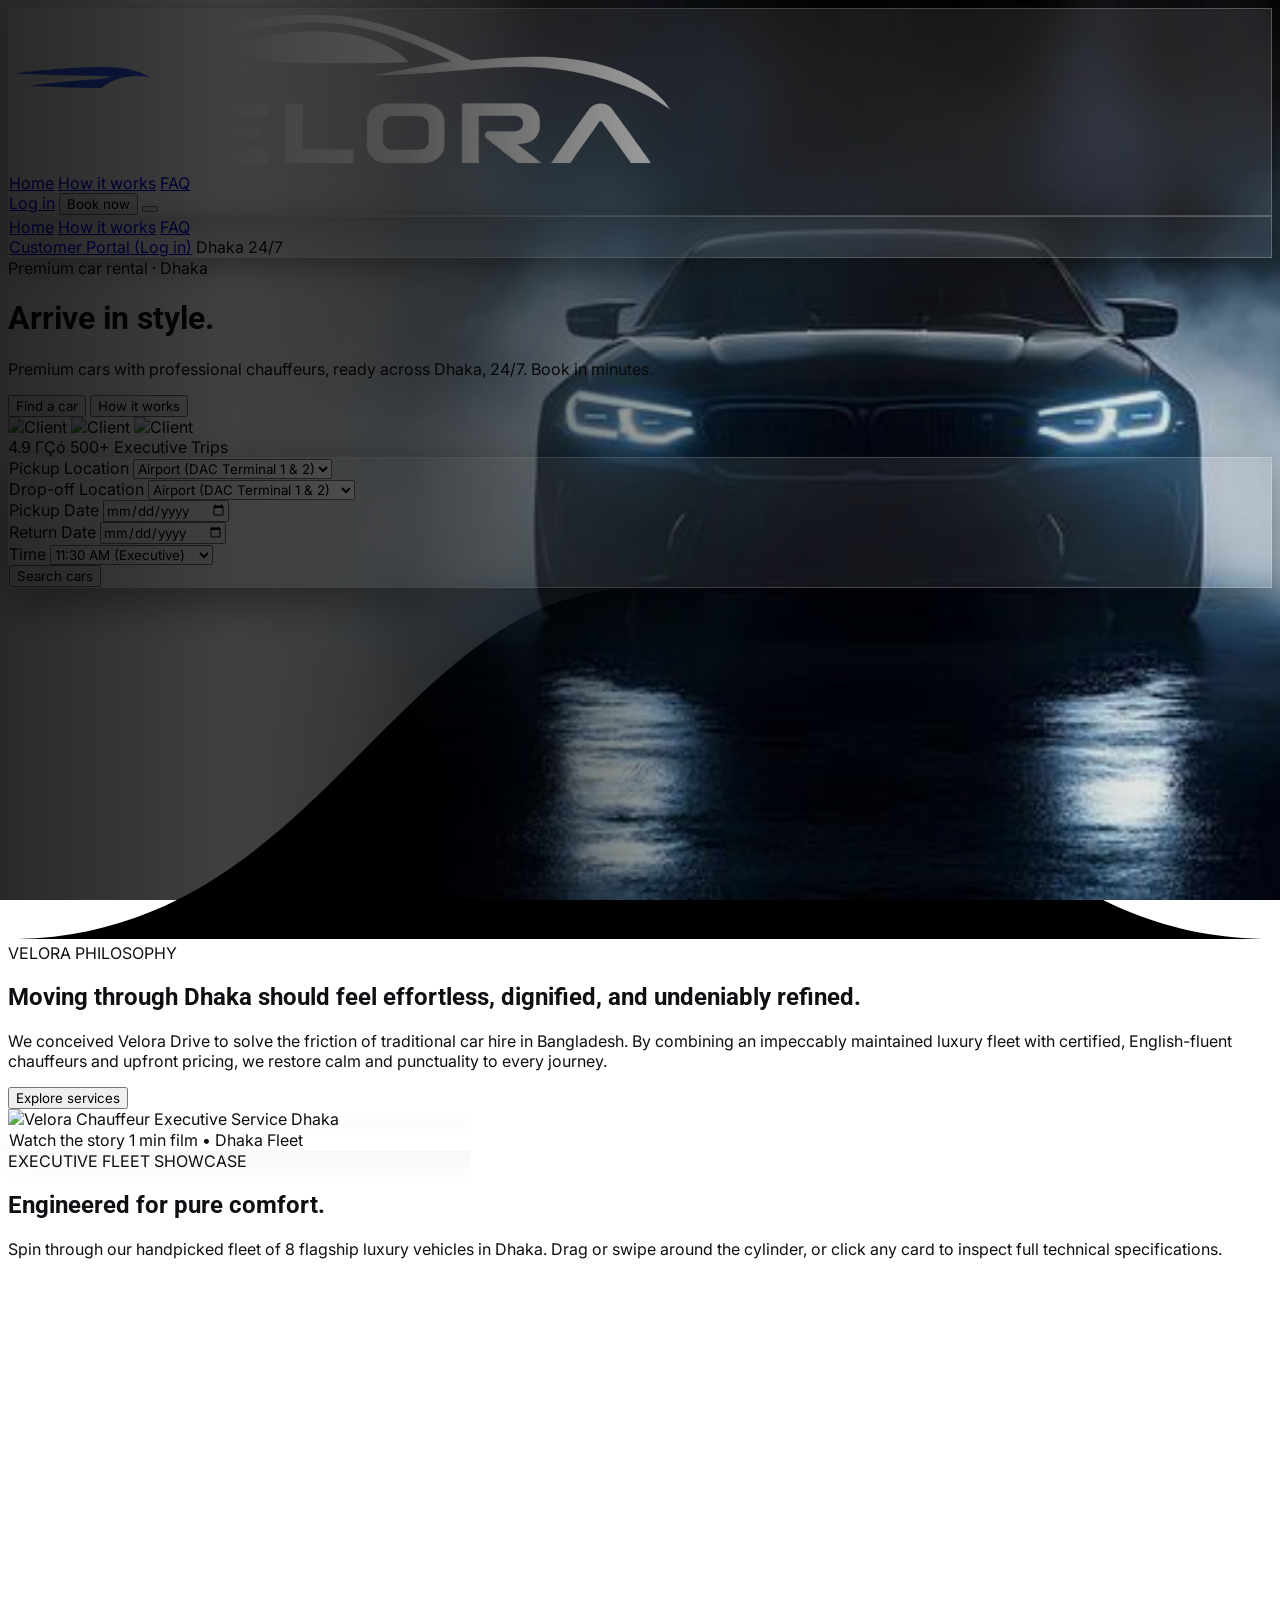
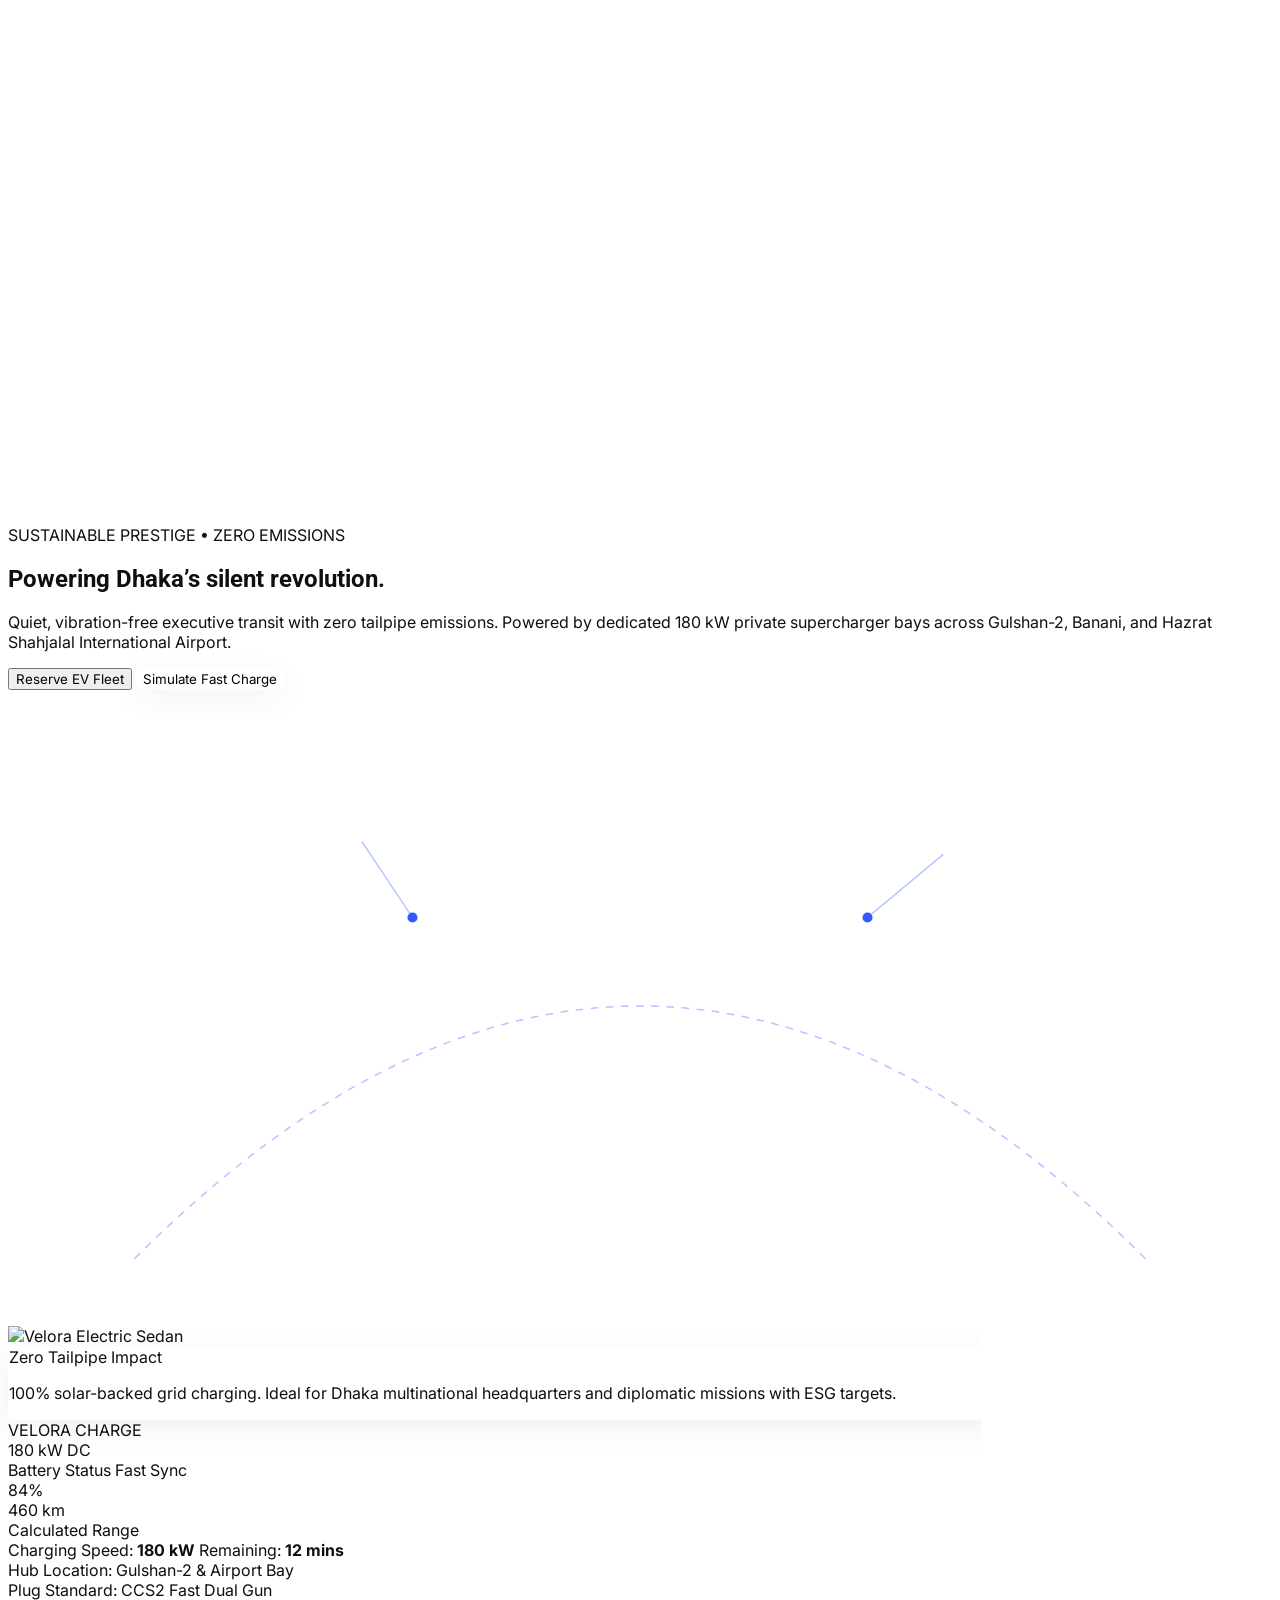
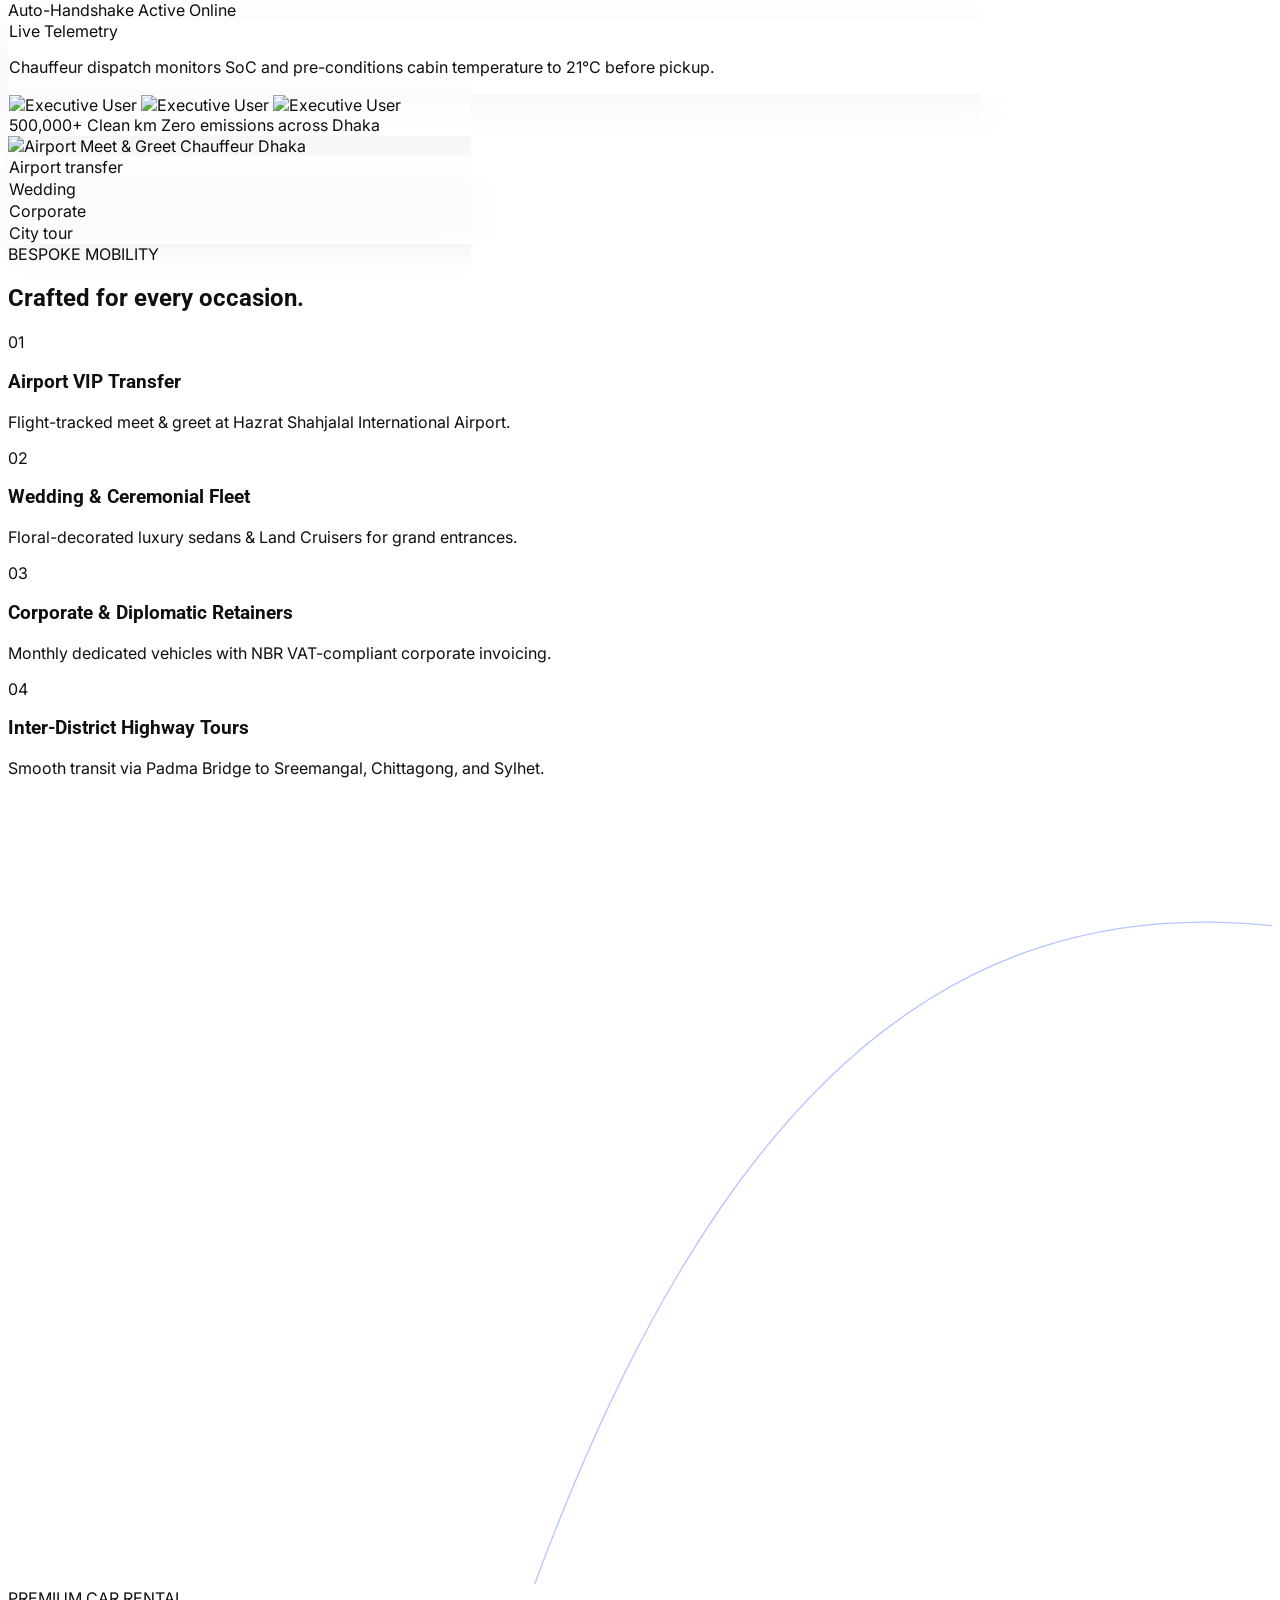
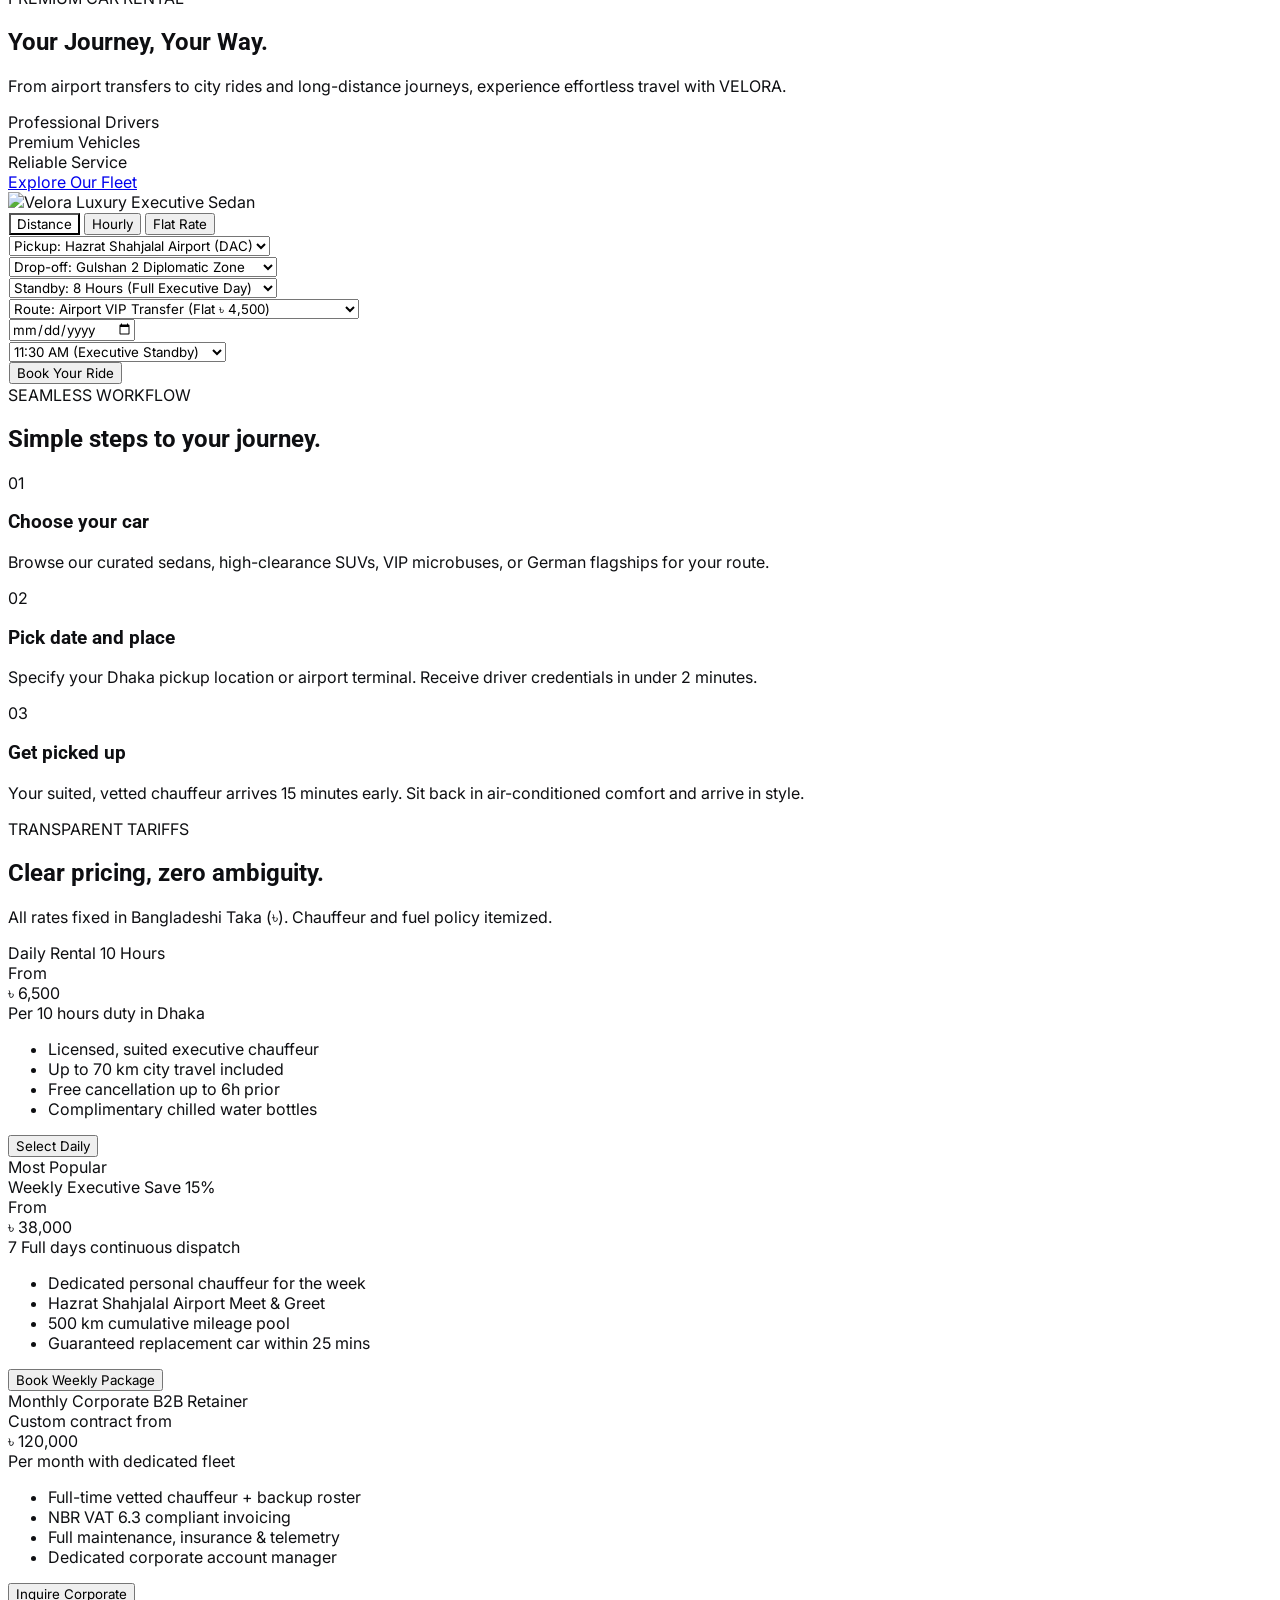
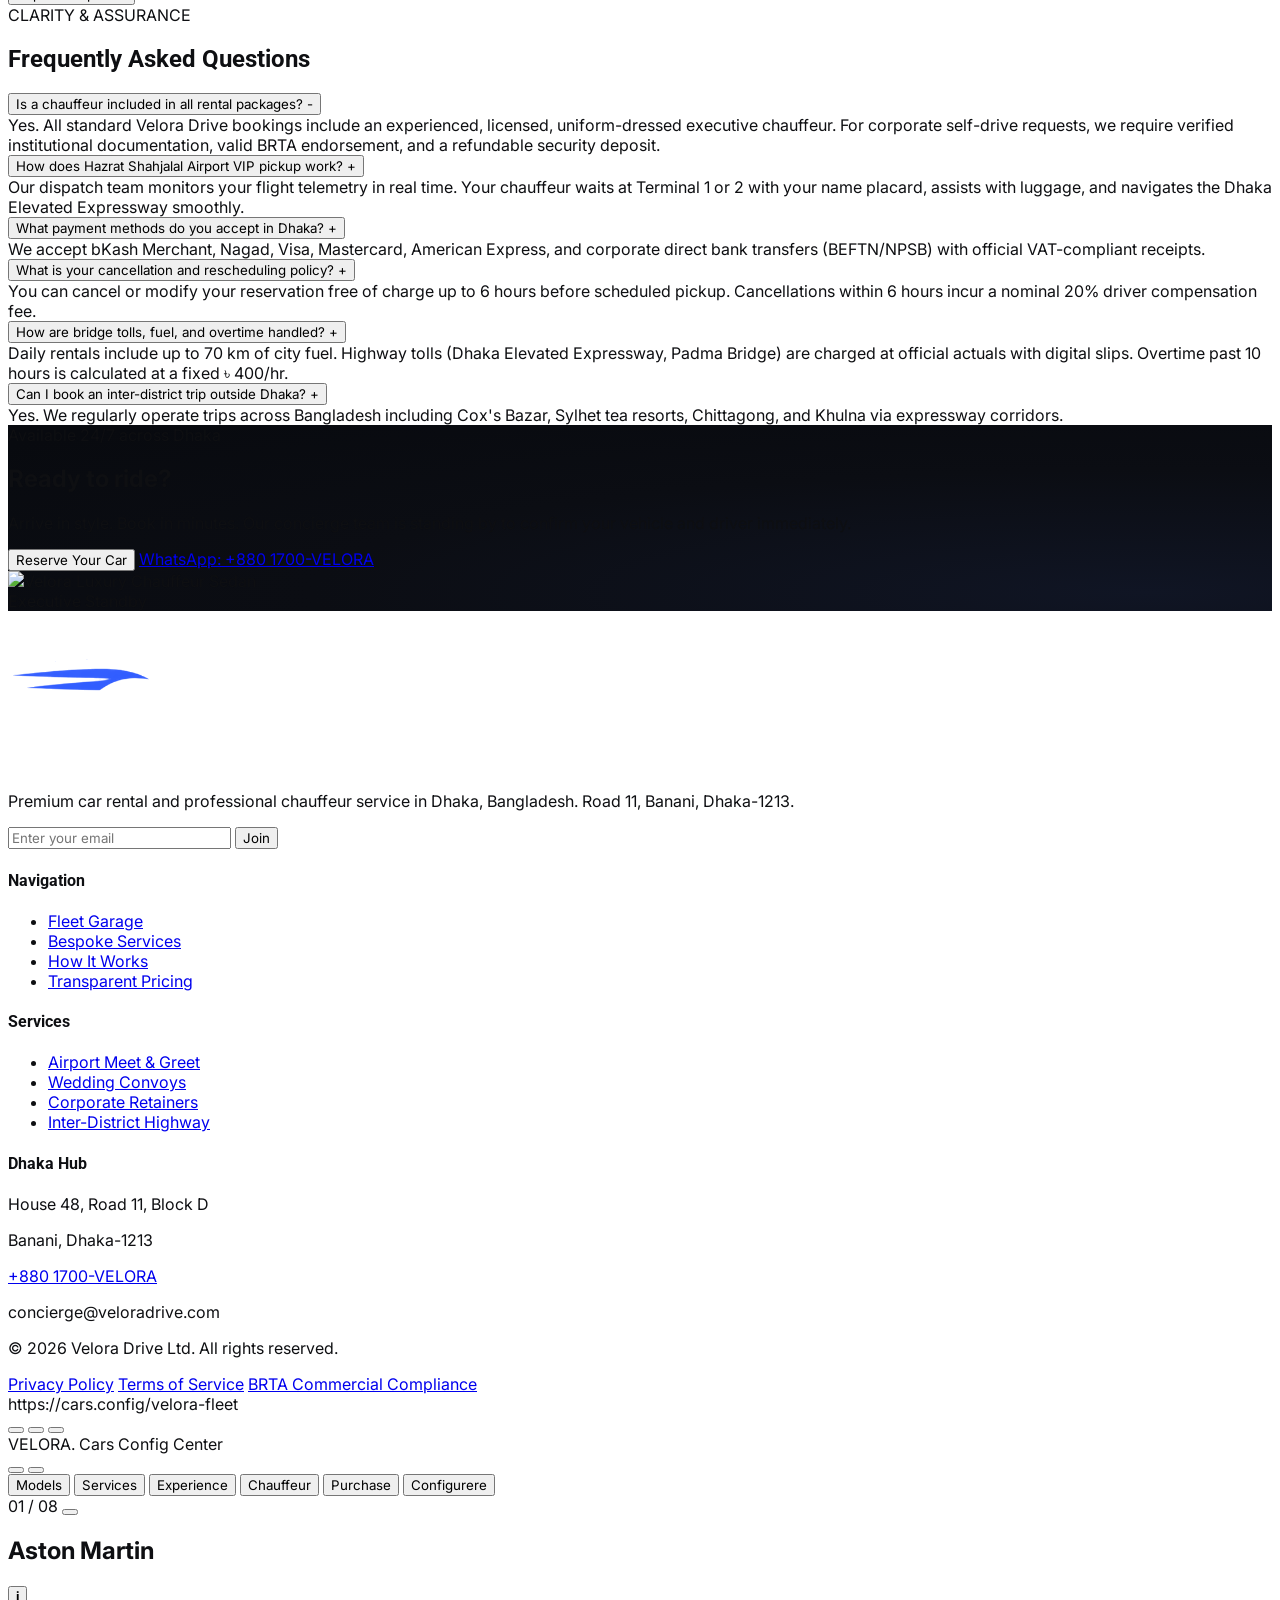
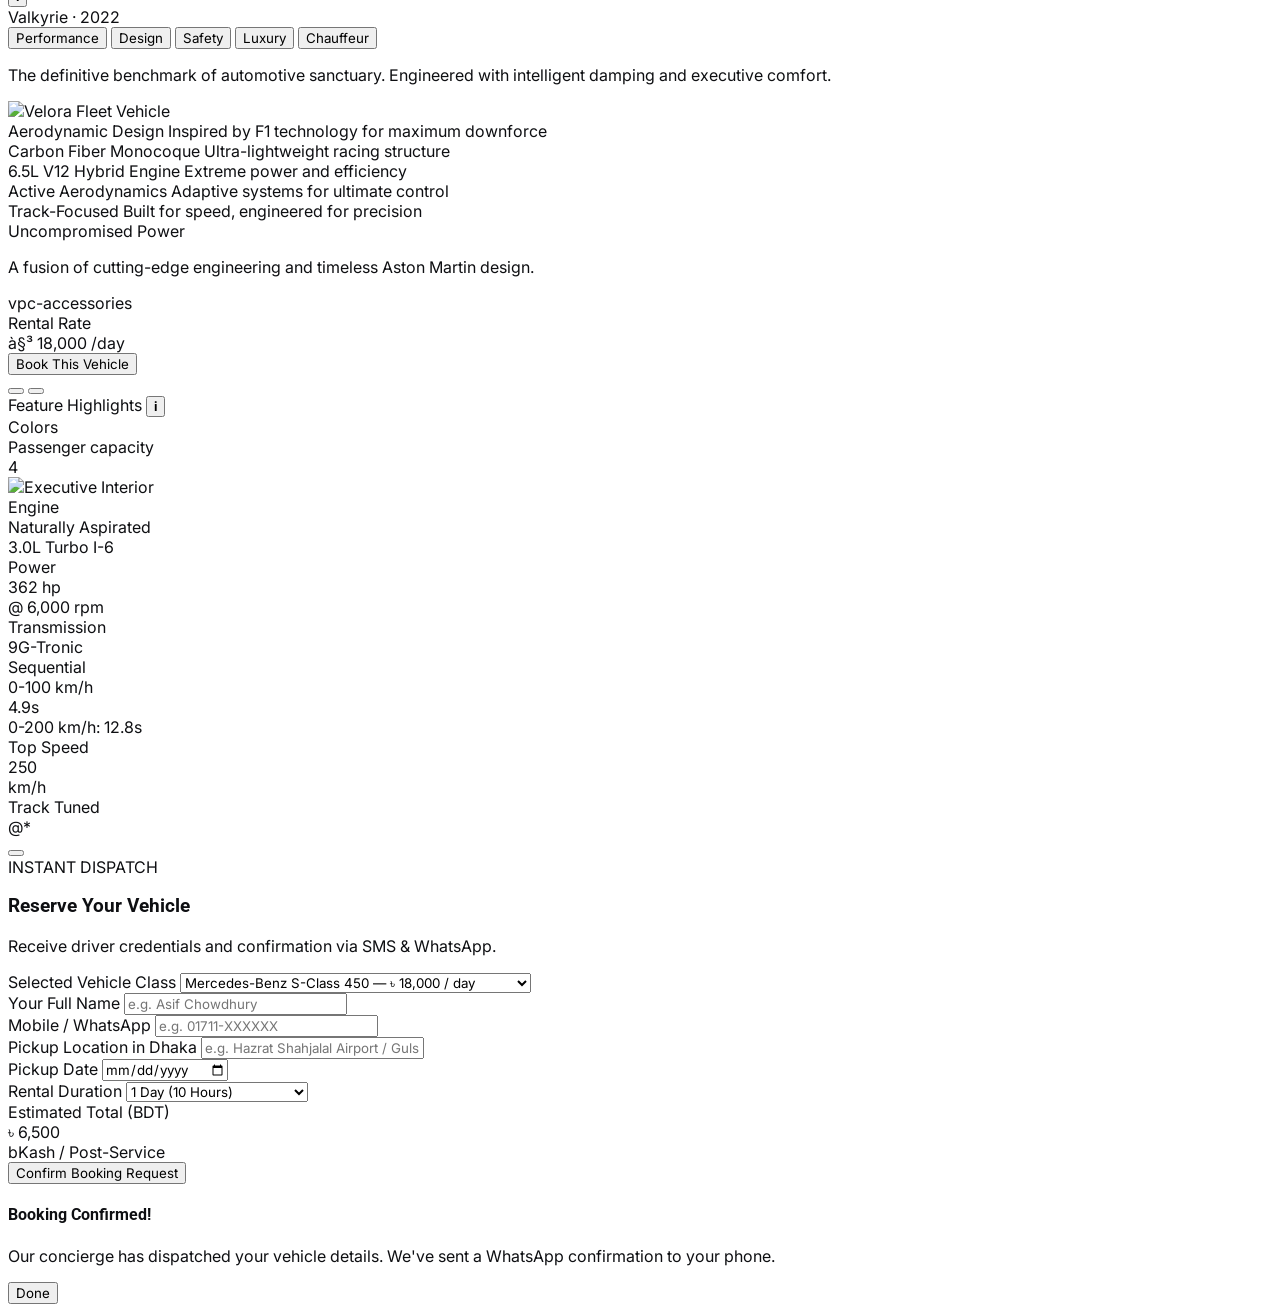
==== commit 547113d5: "Transform feature highlights into floating pill callout tags around central vehicle visual" ====
--- a/index.html
+++ b/index.html
@@ -1,4 +1,4 @@
-<!DOCTYPE html>
+﻿<!DOCTYPE html>
 <html lang="en" class="scroll-smooth">
 <head>
   <meta charset="UTF-8">
@@ -1851,7 +1851,7 @@
       </header>
 
       <!-- 2. MAIN VEHICLE SHOWCASE STAGE (Exact Aston Martin 3-Column Composition) -->
-      <div class="relative flex-1 grid grid-cols-1 lg:grid-cols-12 gap-4 lg:gap-6 items-center my-auto py-2 overflow-hidden">
+      <div class="relative flex-1 grid grid-cols-1 lg:grid-cols-12 gap-4 lg:gap-6 items-center my-auto py-2 overflow-visible">
         
         <!-- LEFT COLUMN: Vehicle Info & Vertical Feature Tabs -->
         <div class="lg:col-span-3 flex flex-col justify-between h-full py-2 z-20">
@@ -1893,62 +1893,82 @@
           <!-- Subtle Soft Halo behind car -->
           <div class="absolute inset-0 bg-radial from-neutral-200/50 via-transparent to-transparent rounded-full blur-3xl pointer-events-none -z-10"></div>
 
-          <!-- Vehicle Visual Container -->
-          <div class="relative w-full max-w-[760px] lg:max-w-[820px] h-[240px] sm:h-[300px] lg:h-[340px] flex items-center justify-center mx-auto">
+          <!-- Vehicle Visual Container with Full Overflow for Floating Feature Callouts -->
+          <div class="relative w-full max-w-[780px] lg:max-w-[840px] min-h-[300px] sm:min-h-[340px] lg:min-h-[370px] flex items-center justify-center mx-auto overflow-visible">
             
             <!-- Car Image Display (Transparent / Studio Presentation) -->
-            <div class="relative w-full h-full flex items-center justify-center">
+            <div class="relative w-full h-full flex items-center justify-center px-2 sm:px-6">
               <img id="amMainCarImg" 
                    src="https://images.unsplash.com/photo-1618843479313-40f8afb4b4d8?auto=format&fit=crop&w=1200&h=675&q=85" 
                    alt="Velora Fleet Vehicle" 
-                   class="max-w-full max-h-full object-contain filter contrast-[1.04] transition-all duration-500 select-none drop-shadow-[0_20px_35px_rgba(0,0,0,0.18)]">
+                   class="max-w-full max-h-[250px] sm:max-h-[290px] lg:max-h-[310px] object-contain filter contrast-[1.04] transition-all duration-500 select-none drop-shadow-[0_20px_35px_rgba(0,0,0,0.18)]">
             </div>
 
             <!-- Floor Contact Shadow -->
             <div class="absolute -bottom-2 left-1/2 -translate-x-1/2 w-[85%] h-6 bg-black/20 rounded-[100%] blur-xl pointer-events-none"></div>
 
-            <!-- FLOATING FEATURE CARD 1 (Top Left / Rear Aerodynamics) -->
-            <div id="amPin1" class="absolute top-[8%] left-[6%] hidden md:flex items-center gap-2.5 px-3.5 py-2 rounded-2xl bg-white/95 backdrop-blur-md border border-neutral-200/90 shadow-lg hover:shadow-xl transition-all duration-300 hover:scale-105 z-20 max-w-[210px]">
-              <span class="w-2.5 h-2.5 rounded-full bg-black ring-4 ring-black/15 shrink-0"></span>
+            <!-- FLOATING FEATURE CARD 1 (Top Left / Rear Aerodynamics & Spoiler) -->
+            <div id="amPin1" class="absolute top-[4%] sm:top-[6%] left-[1%] sm:left-[3%] flex items-center gap-2 sm:gap-2.5 px-3 sm:px-3.5 py-1.5 sm:py-2 rounded-2xl bg-white/95 backdrop-blur-md border border-neutral-200/90 shadow-md hover:shadow-xl transition-all duration-300 hover:scale-105 z-20 max-w-[190px] sm:max-w-[215px] cursor-default select-none">
+              <span class="relative flex h-3.5 w-3.5 sm:h-4 sm:w-4 shrink-0 items-center justify-center">
+                <span class="w-3.5 h-3.5 rounded-full border-2 border-neutral-600/90 bg-white flex items-center justify-center shadow-2xs">
+                  <span class="w-1.5 h-1.5 rounded-full bg-black"></span>
+                </span>
+              </span>
               <div class="text-left">
-                <span id="amPinTitle1" class="font-bold text-[11px] text-neutral-900 block leading-tight">Aerodynamic Design</span>
-                <span id="amPinDesc1" class="text-[9.5px] text-neutral-500 block leading-tight mt-0.5">Inspired by F1 technology for maximum downforce</span>
+                <span id="amPinTitle1" class="font-bold text-[10.5px] sm:text-[11.5px] text-neutral-900 block leading-tight">Aerodynamic Design</span>
+                <span id="amPinDesc1" class="text-[9px] sm:text-[9.5px] text-neutral-500 block leading-tight mt-0.5">Inspired by F1 technology for maximum downforce</span>
               </div>
             </div>
 
-            <!-- FLOATING FEATURE CARD 2 (Top Right / Roof Monocoque) -->
-            <div id="amPin2" class="absolute top-[6%] right-[16%] hidden md:flex items-center gap-2.5 px-3.5 py-2 rounded-2xl bg-white/95 backdrop-blur-md border border-neutral-200/90 shadow-lg hover:shadow-xl transition-all duration-300 hover:scale-105 z-20 max-w-[210px]">
-              <span class="w-2.5 h-2.5 rounded-full bg-black ring-4 ring-black/15 shrink-0"></span>
+            <!-- FLOATING FEATURE CARD 2 (Top Right / Roof Monocoque & Sanctuary Cabin) -->
+            <div id="amPin2" class="absolute top-[2%] sm:top-[4%] right-[4%] sm:right-[12%] flex items-center gap-2 sm:gap-2.5 px-3 sm:px-3.5 py-1.5 sm:py-2 rounded-2xl bg-white/95 backdrop-blur-md border border-neutral-200/90 shadow-md hover:shadow-xl transition-all duration-300 hover:scale-105 z-20 max-w-[190px] sm:max-w-[215px] cursor-default select-none">
+              <span class="relative flex h-3.5 w-3.5 sm:h-4 sm:w-4 shrink-0 items-center justify-center">
+                <span class="w-3.5 h-3.5 rounded-full border-2 border-neutral-600/90 bg-white flex items-center justify-center shadow-2xs">
+                  <span class="w-1.5 h-1.5 rounded-full bg-black"></span>
+                </span>
+              </span>
               <div class="text-left">
-                <span id="amPinTitle2" class="font-bold text-[11px] text-neutral-900 block leading-tight">Carbon Fiber Monocoque</span>
-                <span id="amPinDesc2" class="text-[9.5px] text-neutral-500 block leading-tight mt-0.5">Ultra-lightweight racing structure</span>
+                <span id="amPinTitle2" class="font-bold text-[10.5px] sm:text-[11.5px] text-neutral-900 block leading-tight">Carbon Fiber Monocoque</span>
+                <span id="amPinDesc2" class="text-[9px] sm:text-[9.5px] text-neutral-500 block leading-tight mt-0.5">Ultra-lightweight racing structure</span>
               </div>
             </div>
 
-            <!-- FLOATING FEATURE CARD 3 (Bottom Left / Engine & Powertrain) -->
-            <div id="amPin3" class="absolute bottom-[20%] -left-[2%] hidden md:flex items-center gap-2.5 px-3.5 py-2 rounded-2xl bg-white/95 backdrop-blur-md border border-neutral-200/90 shadow-lg hover:shadow-xl transition-all duration-300 hover:scale-105 z-20 max-w-[210px]">
-              <span class="w-2.5 h-2.5 rounded-full bg-black ring-4 ring-black/15 shrink-0"></span>
+            <!-- FLOATING FEATURE CARD 3 (Bottom Left / Engine & Powertrain Flank) -->
+            <div id="amPin3" class="absolute bottom-[22%] sm:bottom-[20%] -left-[2%] sm:left-[2%] flex items-center gap-2 sm:gap-2.5 px-3 sm:px-3.5 py-1.5 sm:py-2 rounded-2xl bg-white/95 backdrop-blur-md border border-neutral-200/90 shadow-md hover:shadow-xl transition-all duration-300 hover:scale-105 z-20 max-w-[190px] sm:max-w-[215px] cursor-default select-none">
+              <span class="relative flex h-3.5 w-3.5 sm:h-4 sm:w-4 shrink-0 items-center justify-center">
+                <span class="w-3.5 h-3.5 rounded-full border-2 border-neutral-600/90 bg-white flex items-center justify-center shadow-2xs">
+                  <span class="w-1.5 h-1.5 rounded-full bg-black"></span>
+                </span>
+              </span>
               <div class="text-left">
-                <span id="amPinTitle3" class="font-bold text-[11px] text-neutral-900 block leading-tight">6.5L V12 Hybrid Engine</span>
-                <span id="amPinDesc3" class="text-[9.5px] text-neutral-500 block leading-tight mt-0.5">Extreme power and efficiency</span>
+                <span id="amPinTitle3" class="font-bold text-[10.5px] sm:text-[11.5px] text-neutral-900 block leading-tight">6.5L V12 Hybrid Engine</span>
+                <span id="amPinDesc3" class="text-[9px] sm:text-[9.5px] text-neutral-500 block leading-tight mt-0.5">Extreme power and efficiency</span>
               </div>
             </div>
 
-            <!-- FLOATING FEATURE CARD 4 (Bottom Center / Active Aerodynamics) -->
-            <div id="amPin4" class="absolute bottom-[6%] left-[36%] hidden md:flex items-center gap-2.5 px-3.5 py-2 rounded-2xl bg-white/95 backdrop-blur-md border border-neutral-200/90 shadow-lg hover:shadow-xl transition-all duration-300 hover:scale-105 z-20 max-w-[210px]">
-              <span class="w-2.5 h-2.5 rounded-full bg-black ring-4 ring-black/15 shrink-0"></span>
+            <!-- FLOATING FEATURE CARD 4 (Bottom Center / Active Aerodynamics & Suspension) -->
+            <div id="amPin4" class="absolute bottom-[2%] sm:bottom-[3%] left-[28%] sm:left-[35%] flex items-center gap-2 sm:gap-2.5 px-3 sm:px-3.5 py-1.5 sm:py-2 rounded-2xl bg-white/95 backdrop-blur-md border border-neutral-200/90 shadow-md hover:shadow-xl transition-all duration-300 hover:scale-105 z-20 max-w-[190px] sm:max-w-[215px] cursor-default select-none">
+              <span class="relative flex h-3.5 w-3.5 sm:h-4 sm:w-4 shrink-0 items-center justify-center">
+                <span class="w-3.5 h-3.5 rounded-full border-2 border-neutral-600/90 bg-white flex items-center justify-center shadow-2xs">
+                  <span class="w-1.5 h-1.5 rounded-full bg-black"></span>
+                </span>
+              </span>
               <div class="text-left">
-                <span id="amPinTitle4" class="font-bold text-[11px] text-neutral-900 block leading-tight">Active Aerodynamics</span>
-                <span id="amPinDesc4" class="text-[9.5px] text-neutral-500 block leading-tight mt-0.5">Adaptive systems for ultimate control</span>
+                <span id="amPinTitle4" class="font-bold text-[10.5px] sm:text-[11.5px] text-neutral-900 block leading-tight">Active Aerodynamics</span>
+                <span id="amPinDesc4" class="text-[9px] sm:text-[9.5px] text-neutral-500 block leading-tight mt-0.5">Adaptive systems for ultimate control</span>
               </div>
             </div>
 
-            <!-- FLOATING FEATURE CARD 5 (Bottom Right / Track-Focused Brakes) -->
-            <div id="amPin5" class="absolute bottom-[18%] -right-[2%] hidden md:flex items-center gap-2.5 px-3.5 py-2 rounded-2xl bg-white/95 backdrop-blur-md border border-neutral-200/90 shadow-lg hover:shadow-xl transition-all duration-300 hover:scale-105 z-20 max-w-[210px]">
-              <span class="w-2.5 h-2.5 rounded-full bg-black ring-4 ring-black/15 shrink-0"></span>
+            <!-- FLOATING FEATURE CARD 5 (Bottom Right / Track-Focused Brakes & Transmission) -->
+            <div id="amPin5" class="absolute bottom-[18%] sm:bottom-[16%] -right-[2%] sm:right-[1%] flex items-center gap-2 sm:gap-2.5 px-3 sm:px-3.5 py-1.5 sm:py-2 rounded-2xl bg-white/95 backdrop-blur-md border border-neutral-200/90 shadow-md hover:shadow-xl transition-all duration-300 hover:scale-105 z-20 max-w-[190px] sm:max-w-[215px] cursor-default select-none">
+              <span class="relative flex h-3.5 w-3.5 sm:h-4 sm:w-4 shrink-0 items-center justify-center">
+                <span class="w-3.5 h-3.5 rounded-full border-2 border-neutral-600/90 bg-white flex items-center justify-center shadow-2xs">
+                  <span class="w-1.5 h-1.5 rounded-full bg-black"></span>
+                </span>
+              </span>
               <div class="text-left">
-                <span id="amPinTitle5" class="font-bold text-[11px] text-neutral-900 block leading-tight">Track-Focused</span>
-                <span id="amPinDesc5" class="text-[9.5px] text-neutral-500 block leading-tight mt-0.5">Built for speed, engineered for precision</span>
+                <span id="amPinTitle5" class="font-bold text-[10.5px] sm:text-[11.5px] text-neutral-900 block leading-tight">Track-Focused</span>
+                <span id="amPinDesc5" class="text-[9.5px] sm:text-[10px] text-neutral-500 block leading-tight mt-0.5">Built for speed, engineered for precision</span>
               </div>
             </div>
 
@@ -3234,14 +3254,58 @@
     }
 
     function updateModalPins(data, tabKey) {
-      if (!data.pins) return;
-      const pinSet = data.pins[tabKey] || data.pins['performance'] || data.pins;
+      if (!data) return;
+      const key = tabKey || currentActiveTab || 'performance';
+      const pinSet = (data.pins && data.pins[key]) || (data.pins && data.pins['performance']) || {};
       
-      const p1 = pinSet.pin1 || { title: 'Aerodynamic Design', desc: 'Engineered for maximum poise' };
-      const p2 = pinSet.pin2 || { title: 'Carbon Monocoque', desc: 'Ultra-lightweight rigid structure' };
-      const p3 = pinSet.pin3 || { title: 'TwinPower Surge', desc: 'Instant electric assist' };
-      const p4 = pinSet.pin4 || { title: 'Active Aerodynamics', desc: 'Adaptive terrain smoothing' };
-      const p5 = pinSet.pin5 || { title: 'Track-Focused', desc: 'Engineered for precision braking' };
+      const engineTitle = (data.specs && data.specs.engine) ? data.specs.engine : 'High-Output Engine';
+      const powerSub = (data.specs && data.specs.power) ? `Extreme power · ${data.specs.power}` : 'Extreme power and efficiency';
+      const transDesc = (data.specs && data.specs.transmission && data.specs.accel) ? `${data.specs.transmission} · 0-100 in ${data.specs.accel}` : 'Built for speed, engineered for precision';
+
+      const tabDefaults = {
+        performance: {
+          p1: { title: 'Aerodynamic Design', desc: 'Inspired by F1 technology for maximum downforce' },
+          p2: { title: 'Carbon Fiber Monocoque', desc: 'Ultra-lightweight high-tensile structure' },
+          p3: { title: engineTitle, desc: powerSub },
+          p4: { title: 'Active Aerodynamics', desc: 'Adaptive systems for ultimate control' },
+          p5: { title: 'Track-Focused Dynamics', desc: transDesc }
+        },
+        design: {
+          p1: { title: 'Aerodynamic Silhouette', desc: 'Sculpted low-drag aerodynamic profile' },
+          p2: { title: 'Panoramic Dual Moonroof', desc: 'Thermal insulated acoustic canopy' },
+          p3: { title: 'Forged Light Alloys', desc: 'Diamond-turned acoustic damping wheels' },
+          p4: { title: 'Flush Electric Handles', desc: 'Seamless motorized aerodynamic entry' },
+          p5: { title: 'Adaptive Digital Matrix', desc: 'Micro-mirror intelligent optics' }
+        },
+        safety: {
+          p1: { title: '360° Predictive Shield', desc: 'Millimeter wave radar collision scan' },
+          p2: { title: 'Ballistic Safety Cage', desc: 'Reinforced high-strength passenger cell' },
+          p3: { title: 'Pre-Safe Impulse Lift', desc: 'Automatic lateral pre-collision tension' },
+          p4: { title: 'Surround Radar Envelope', desc: 'Autonomous maneuvering perimeter' },
+          p5: { title: 'High-Friction Ceramic', desc: 'Fade-resistant emergency stopping' }
+        },
+        luxury: {
+          p1: { title: 'Executive Massage Lounge', desc: 'Heated recliners with calf extensions' },
+          p2: { title: 'Acoustic Soundstage', desc: 'Studio-grade spatial surround audio' },
+          p3: { title: 'Active Ionized Climate', desc: 'Tailored fragrance aromatherapy' },
+          p4: { title: 'Ambient Spectrum Glow', desc: 'Dynamic bespoke 64-color illumination' },
+          p5: { title: 'Rear Touch Command', desc: 'Digital armrest executive console' }
+        },
+        chauffeur: {
+          p1: { title: 'VIP Electric Privacy', desc: 'Side and rear acoustic sunshades' },
+          p2: { title: 'Acoustic Canopy Glazing', desc: 'Whisper-quiet dual-laminated sanctuary' },
+          p3: { title: 'Diplomatic English Chauffeur', desc: 'Vetted background & security protocol' },
+          p4: { title: 'Encrypted 5G Tethering', desc: 'Continuous high-speed mobile hotspot' },
+          p5: { title: 'Stowable Executive Desk', desc: 'Fold-out aircraft-grade workstation' }
+        }
+      };
+
+      const curDefaults = tabDefaults[key] || tabDefaults['performance'];
+      const p1 = pinSet.pin1 || curDefaults.p1;
+      const p2 = pinSet.pin2 || curDefaults.p2;
+      const p3 = pinSet.pin3 || curDefaults.p3;
+      const p4 = pinSet.pin4 || curDefaults.p4;
+      const p5 = pinSet.pin5 || curDefaults.p5;
 
       const t1 = document.getElementById('amPinTitle1');
       const d1 = document.getElementById('amPinDesc1');
@@ -3583,3 +3647,4 @@
   </script>
 </body>
 </html>
+
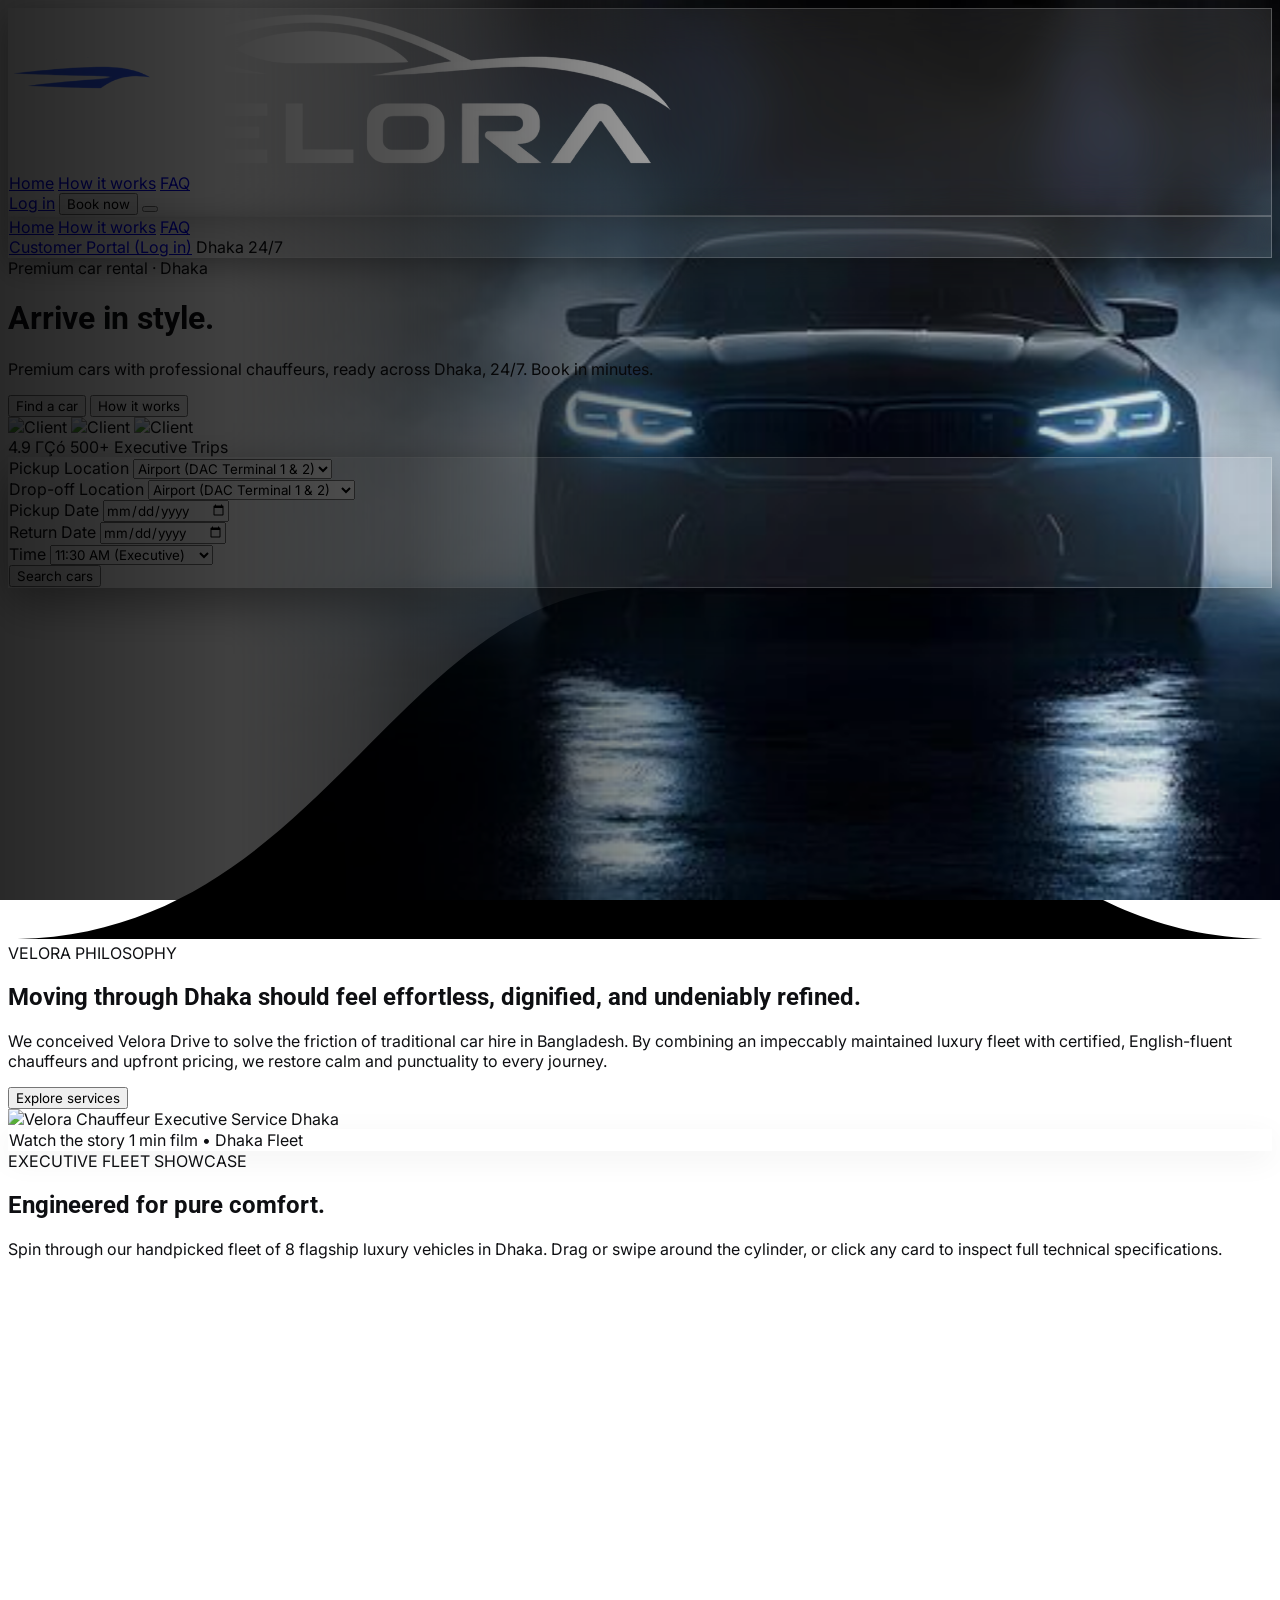
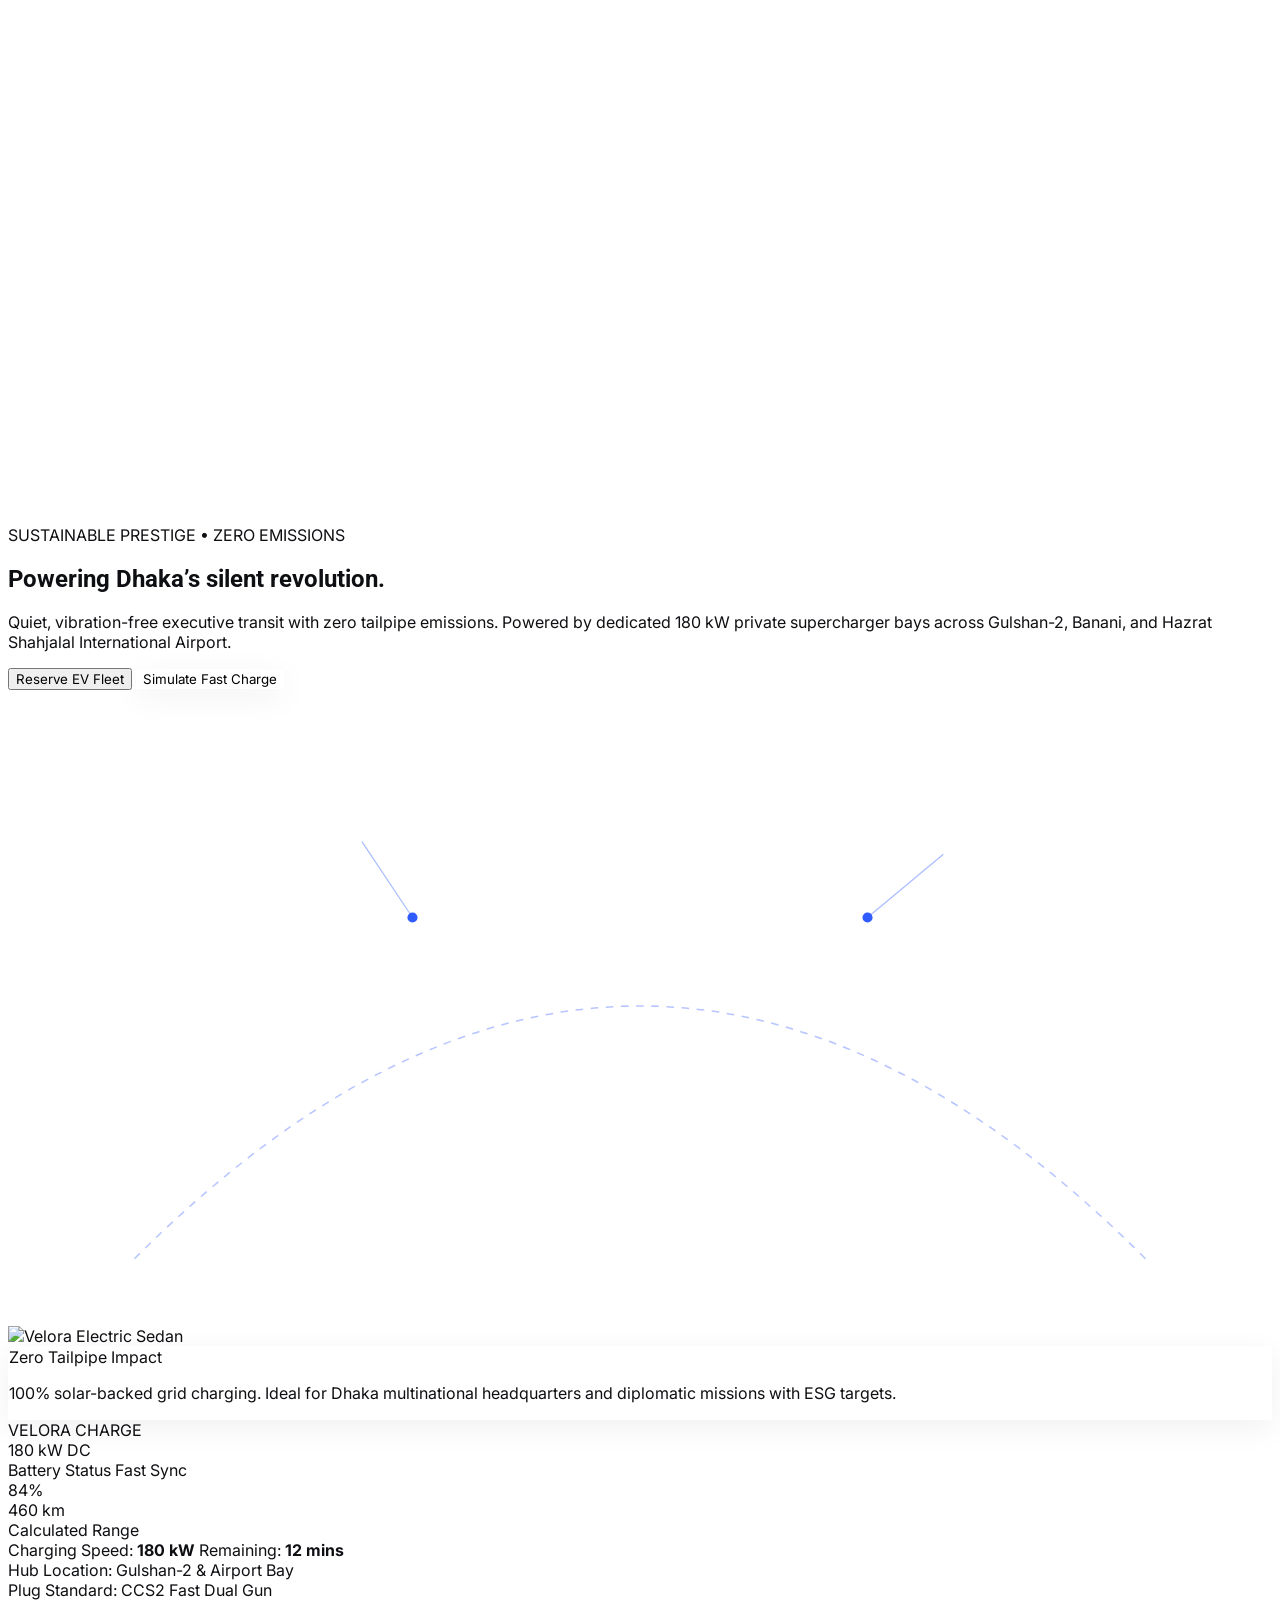
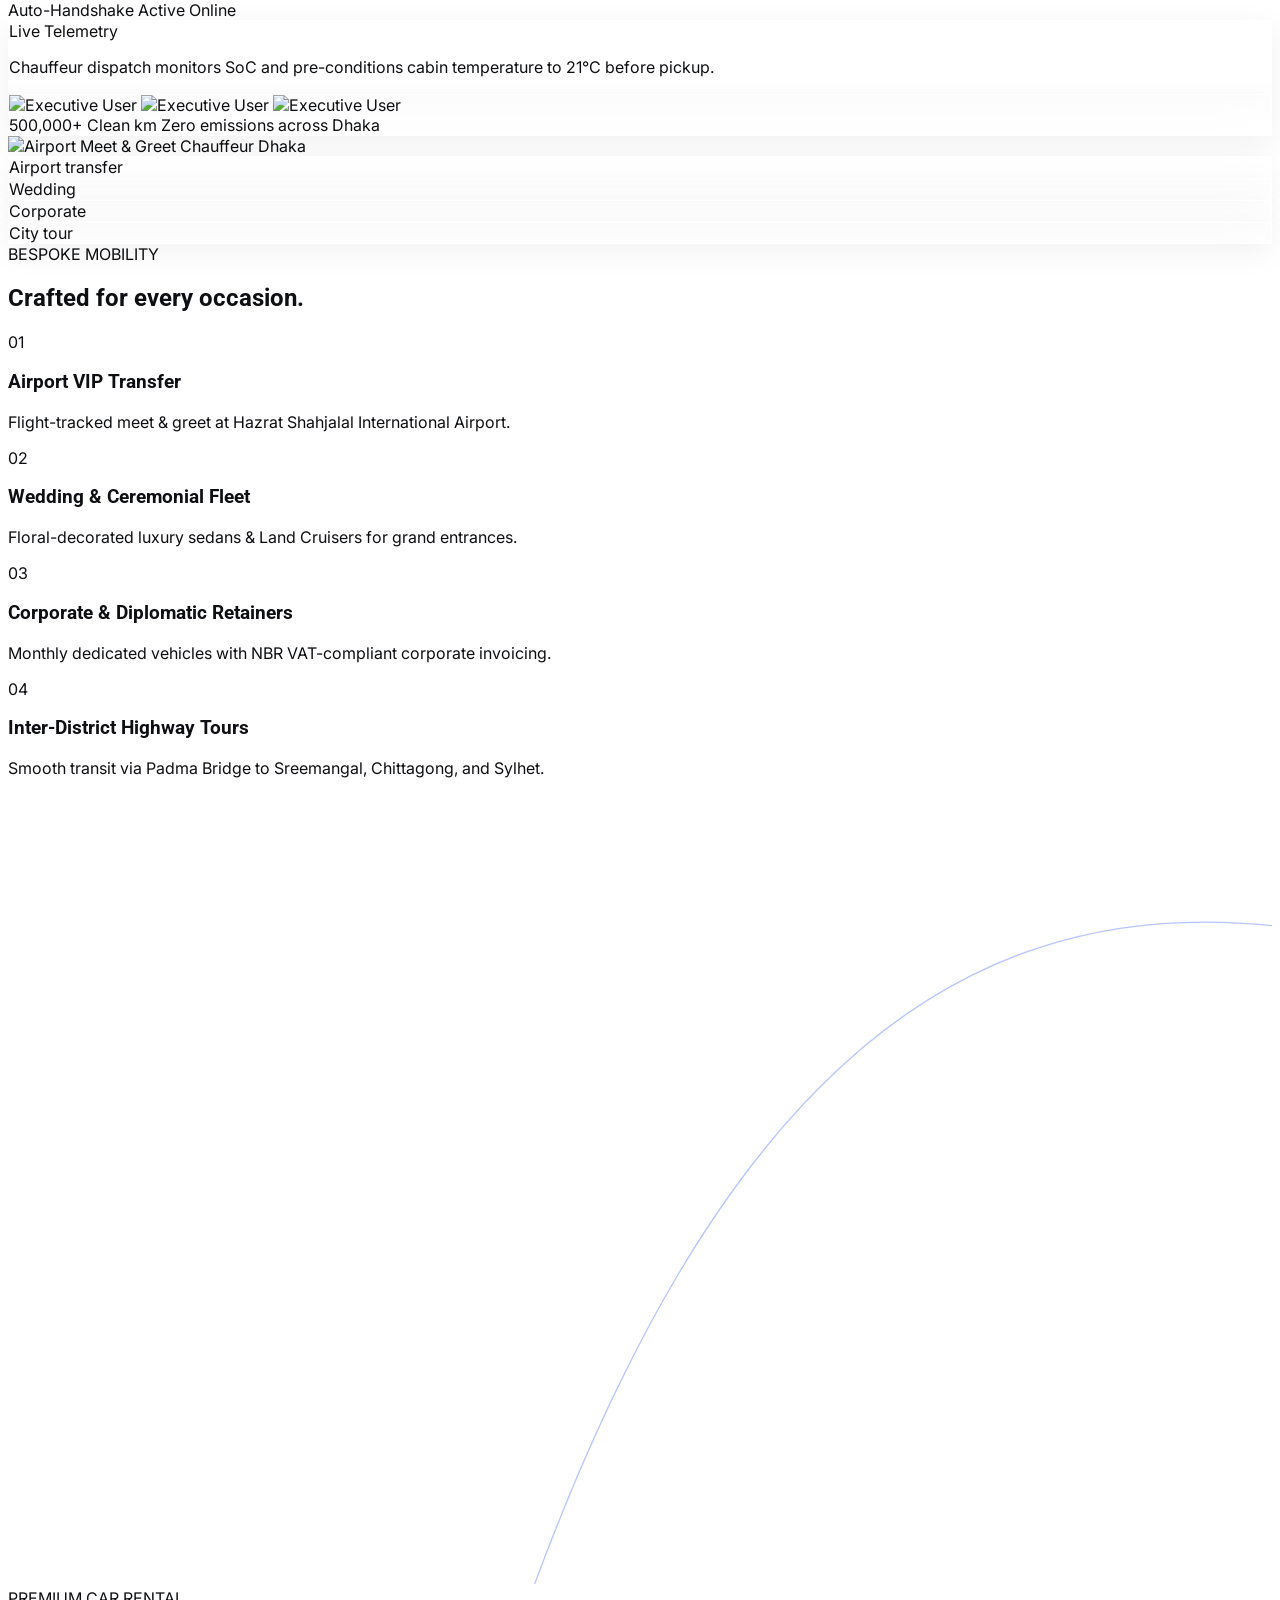
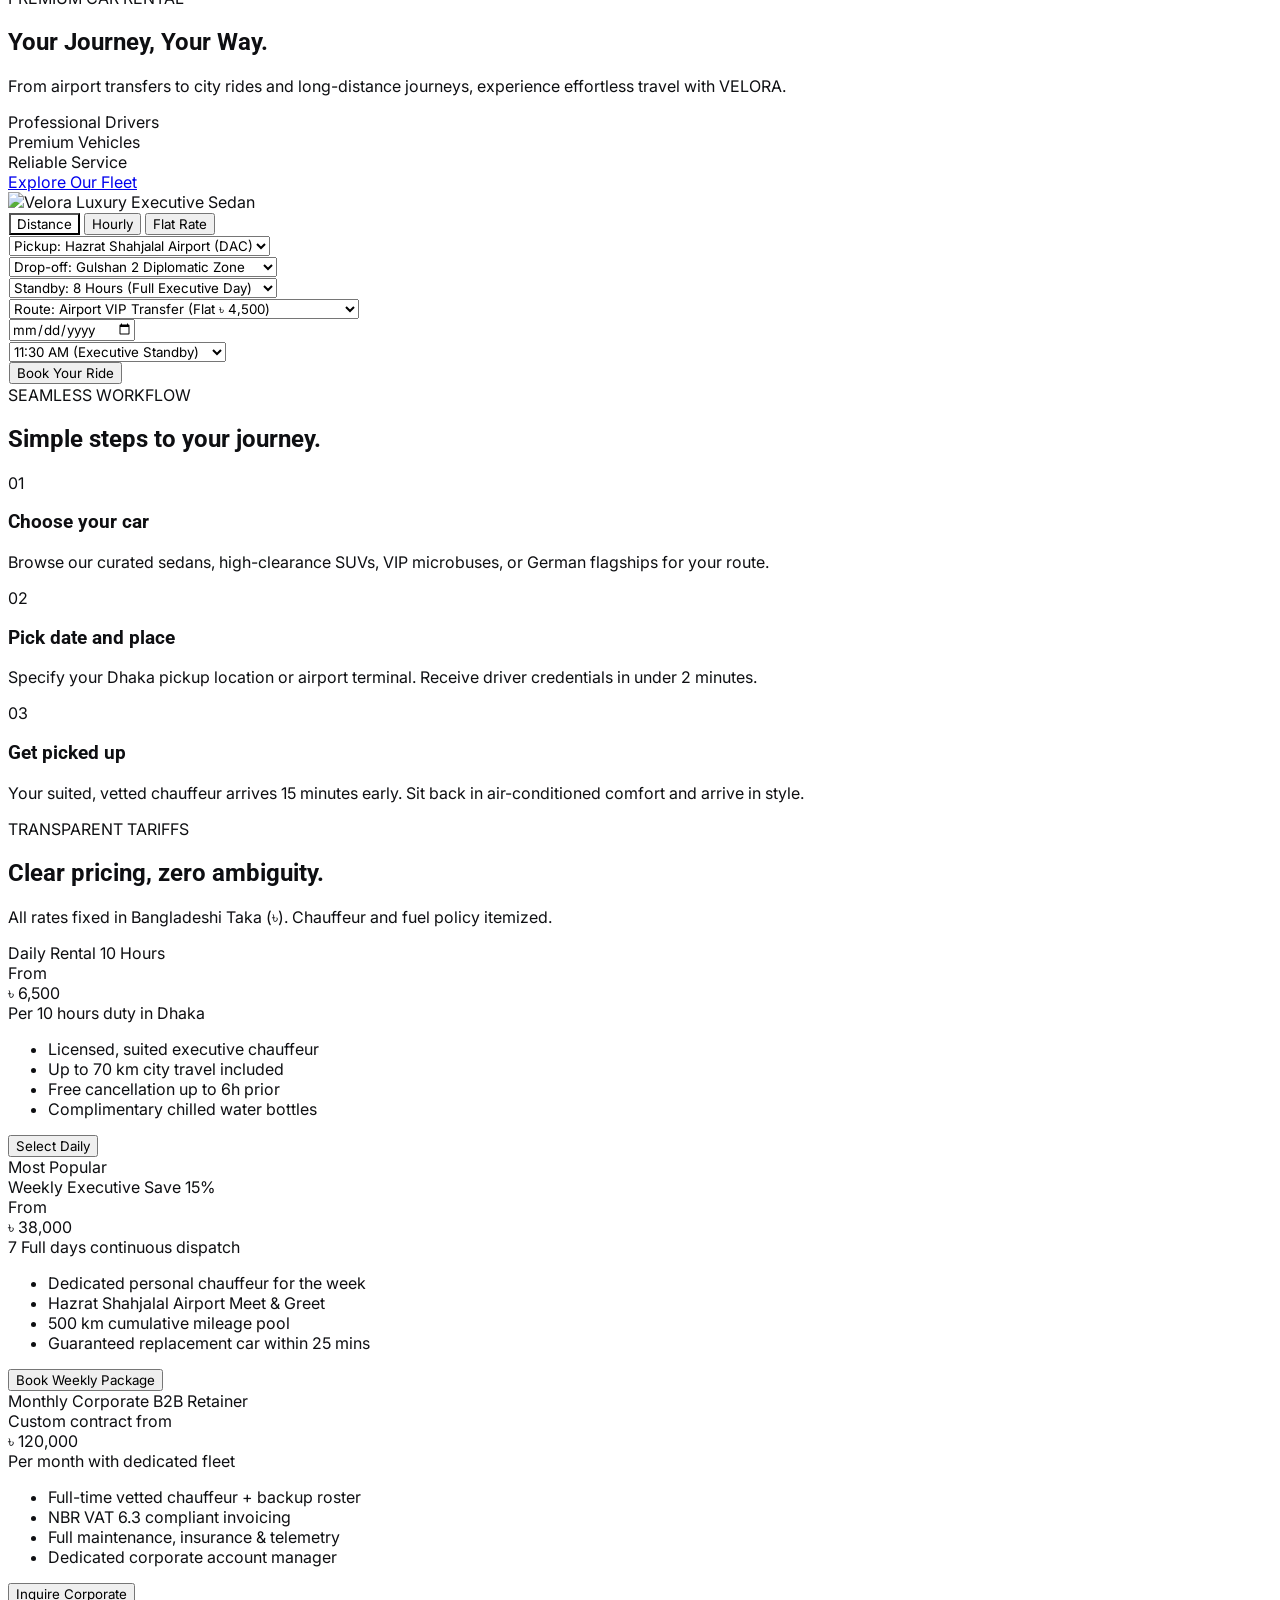
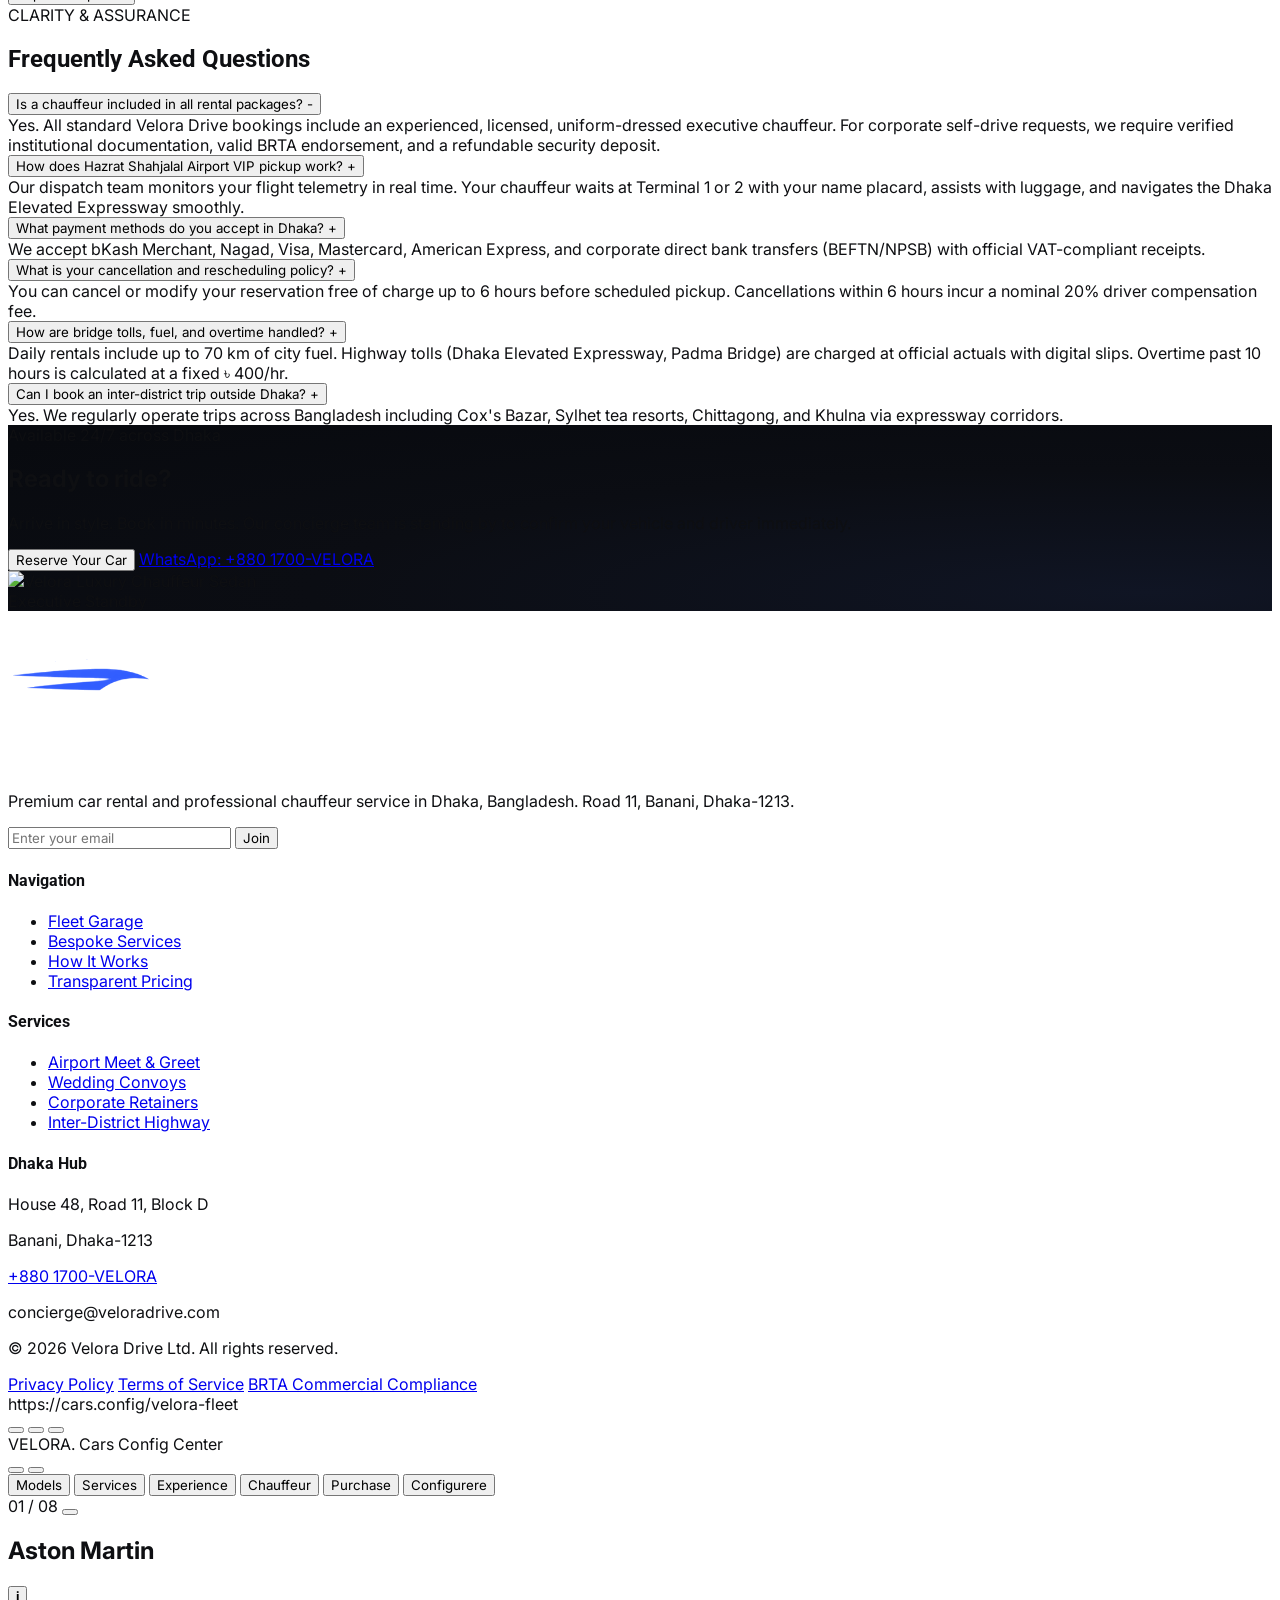
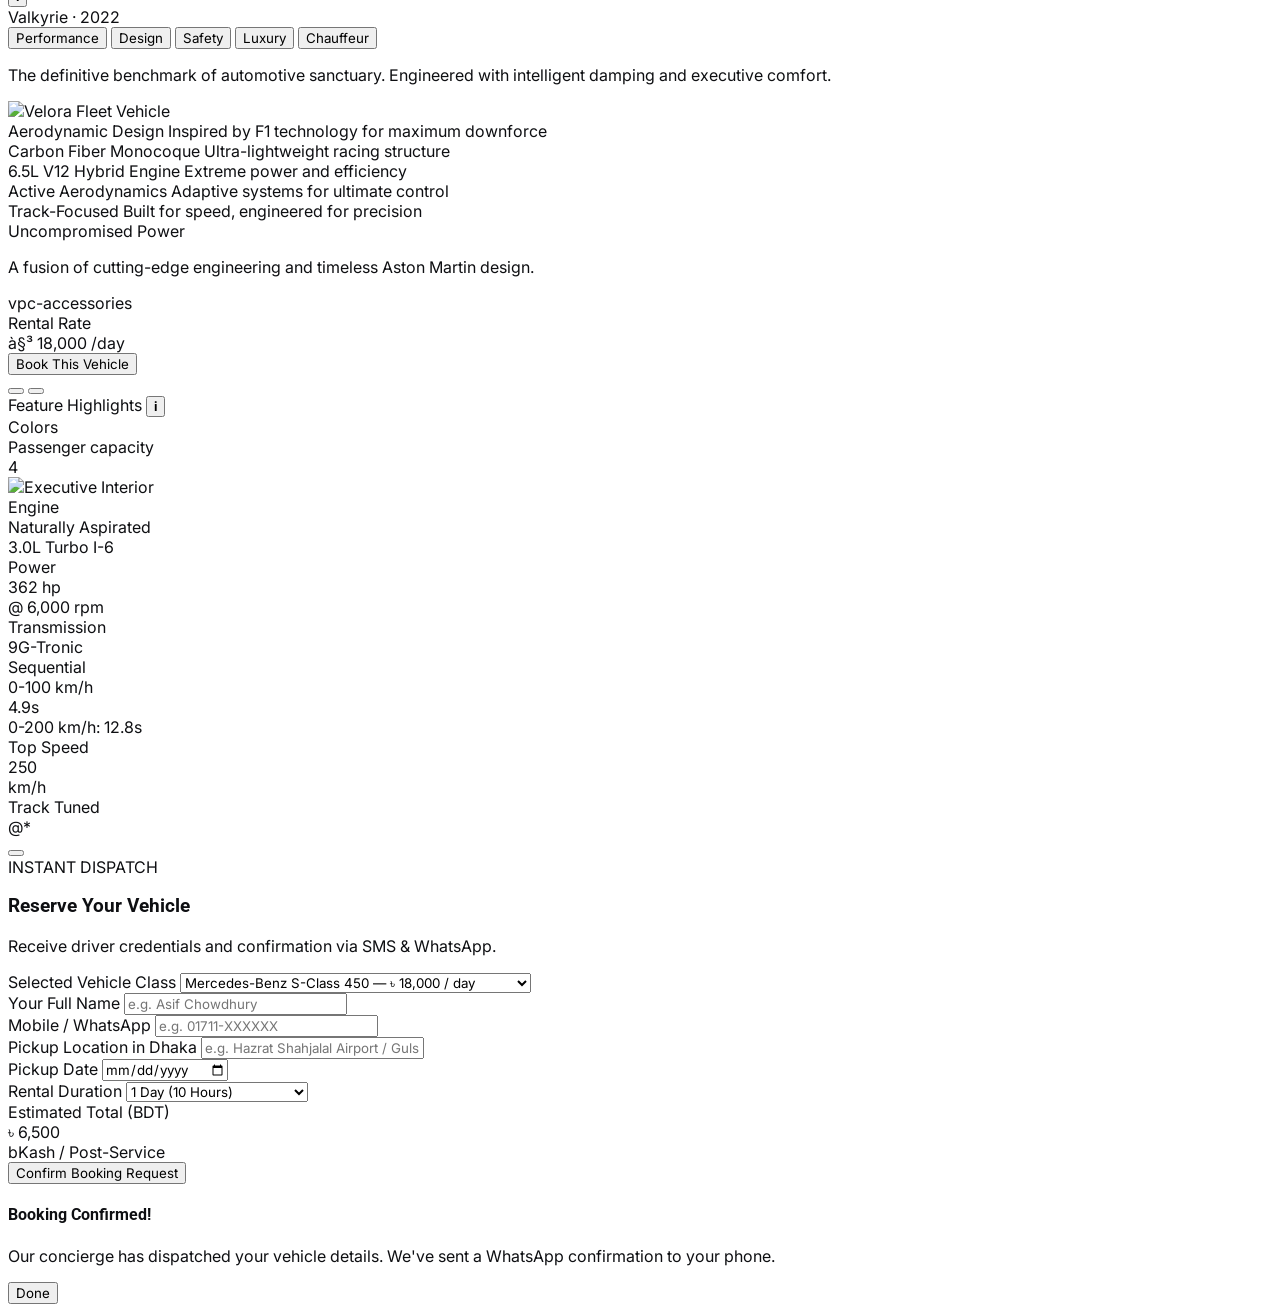
==== commit faadfb94: "Add generous top and bottom spacing to vehicle details popup modal" ====
--- a/index.html
+++ b/index.html
@@ -1,4 +1,4 @@
-﻿<!DOCTYPE html>
+<!DOCTYPE html>
 <html lang="en" class="scroll-smooth">
 <head>
   <meta charset="UTF-8">
@@ -1770,16 +1770,16 @@
   </div>
 
 <!-- 4. FULL-VIEWPORT ASTON MARTIN STYLE VEHICLE CONFIGURATOR / DETAILS SHOWCASE MODAL -->
-  <div id="carDetailsModal" class="fixed inset-0 z-[120] bg-black/60 backdrop-blur-md flex items-center justify-center p-2 sm:p-4 md:p-6 hidden opacity-0 transition-opacity duration-300">
+  <div id="carDetailsModal" class="fixed inset-0 z-[120] bg-black/60 backdrop-blur-md flex items-center justify-center p-3 sm:p-5 md:p-6 lg:p-8 py-6 sm:py-8 lg:py-10 hidden opacity-0 transition-opacity duration-300 overflow-y-auto">
     
     <!-- Backdrop dismiss overlay -->
     <div class="fixed inset-0 -z-10" onclick="closeCarDetailsModal()"></div>
 
     <!-- Self-Contained Showroom Box (Exact Aston Martin Valkyrie Configurator Experience) -->
-    <div id="carDetailsModalBox" class="relative bg-[#F6F7F9] text-[#0E0F12] w-full max-w-[1540px] h-[94vh] max-h-[940px] min-h-[640px] rounded-[28px] sm:rounded-[36px] border border-white/80 shadow-[0_30px_90px_rgba(0,0,0,0.35)] flex flex-col justify-between overflow-y-auto lg:overflow-hidden transform scale-95 transition-all duration-300 p-4 sm:p-6 lg:p-7 select-none">
+    <div id="carDetailsModalBox" class="relative bg-[#F6F7F9] text-[#0E0F12] w-full max-w-[1540px] max-h-[88vh] min-h-[580px] rounded-[28px] sm:rounded-[36px] border border-white/80 shadow-[0_30px_90px_rgba(0,0,0,0.35)] flex flex-col justify-between overflow-y-auto lg:overflow-hidden transform scale-95 transition-all duration-300 p-5 sm:p-7 lg:p-8 my-auto select-none">
       
       <!-- TOP BROWSER CHROME & CONFIGURATOR APP HEADER (Matching Reference Image) -->
-      <header class="w-full shrink-0 z-30 pb-3 border-b border-neutral-200/80">
+      <header class="w-full shrink-0 z-30 pb-3 sm:pb-3.5 mb-2 sm:mb-3 border-b border-neutral-200/80">
         
         <!-- Browser Window URL Bar & Action Controls Strip -->
         <div class="flex items-center justify-between mb-3 text-neutral-400">
@@ -2025,7 +2025,7 @@
       </div>
 
       <!-- 3. FEATURE HIGHLIGHTS BOTTOM SPECIFICATION SECTION (Exact Aston Martin Reference) -->
-      <footer class="pt-3 border-t border-neutral-200/80 shrink-0 z-30">
+      <footer class="pt-3.5 sm:pt-4 mt-2 sm:mt-3 border-t border-neutral-200/80 shrink-0 z-30">
         
         <!-- Header Strip: Title on Left, Color Swatches on Right -->
         <div class="flex items-center justify-between mb-3">
